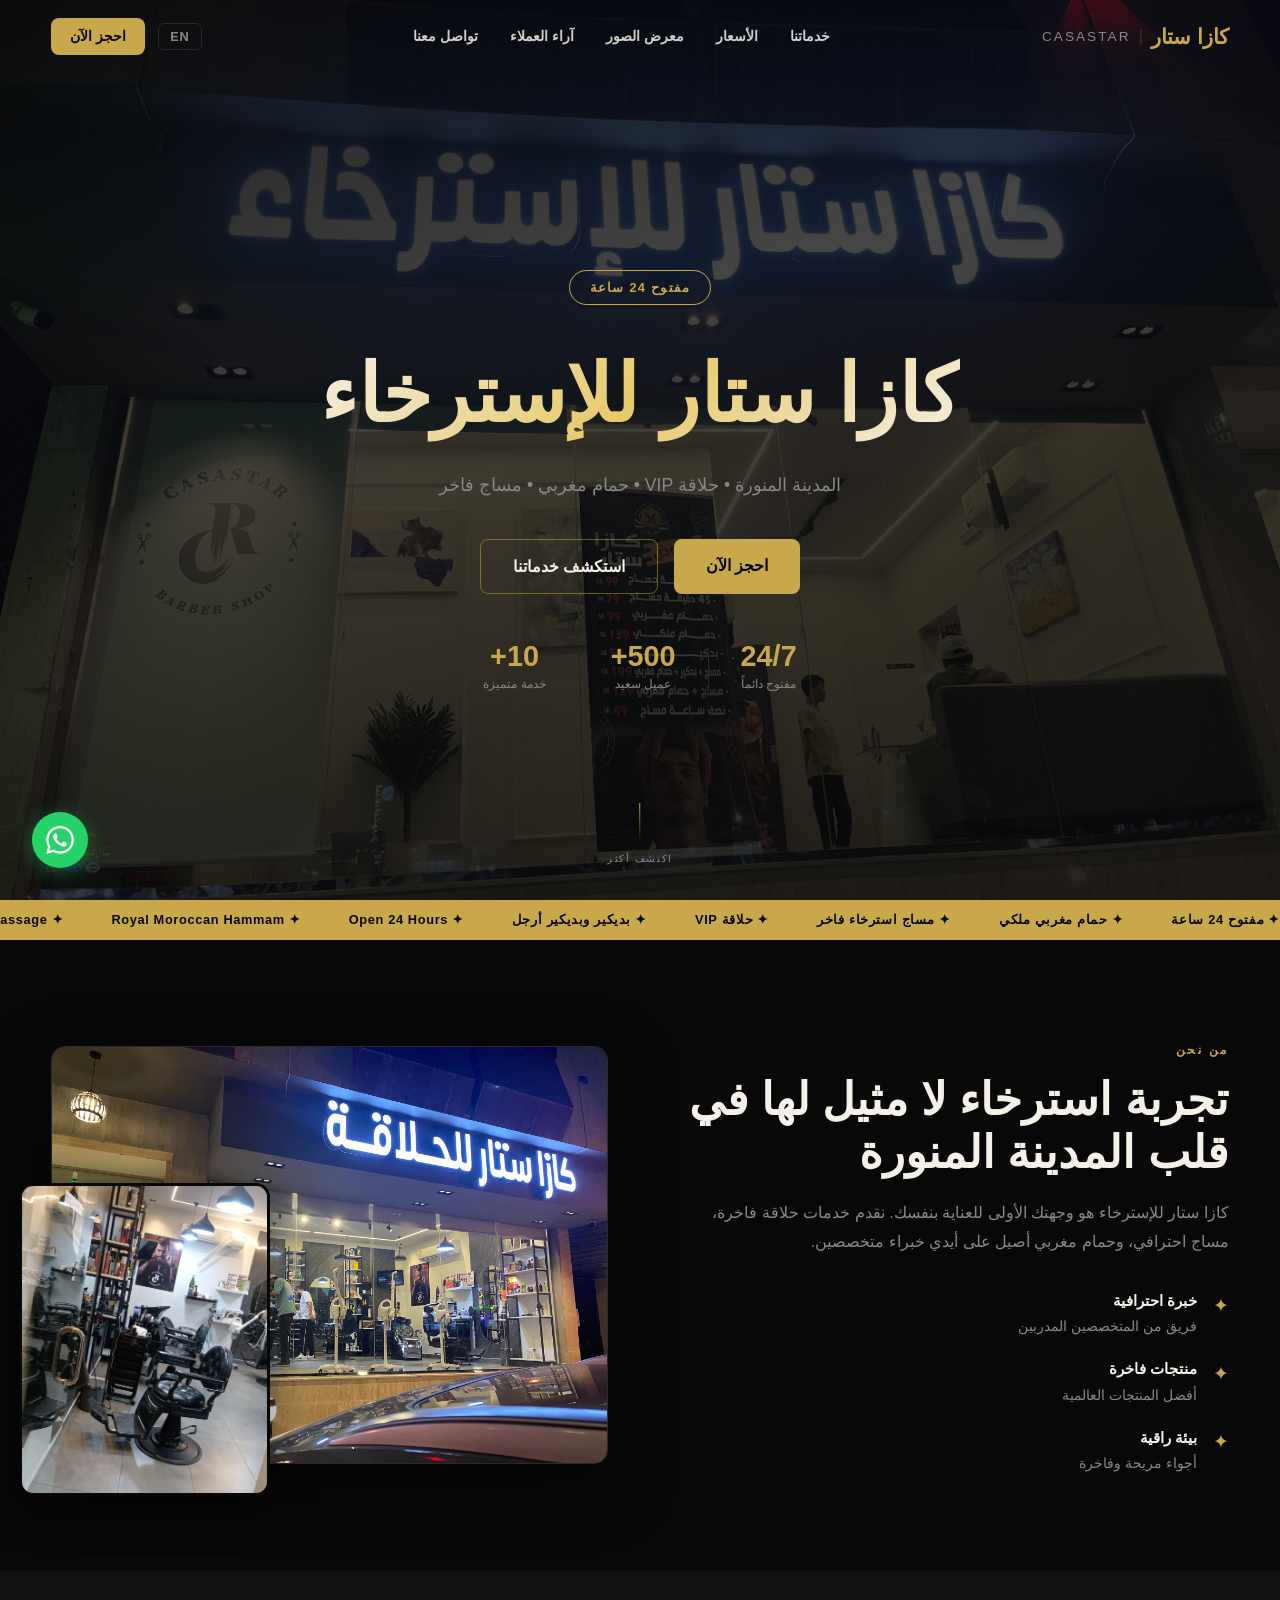
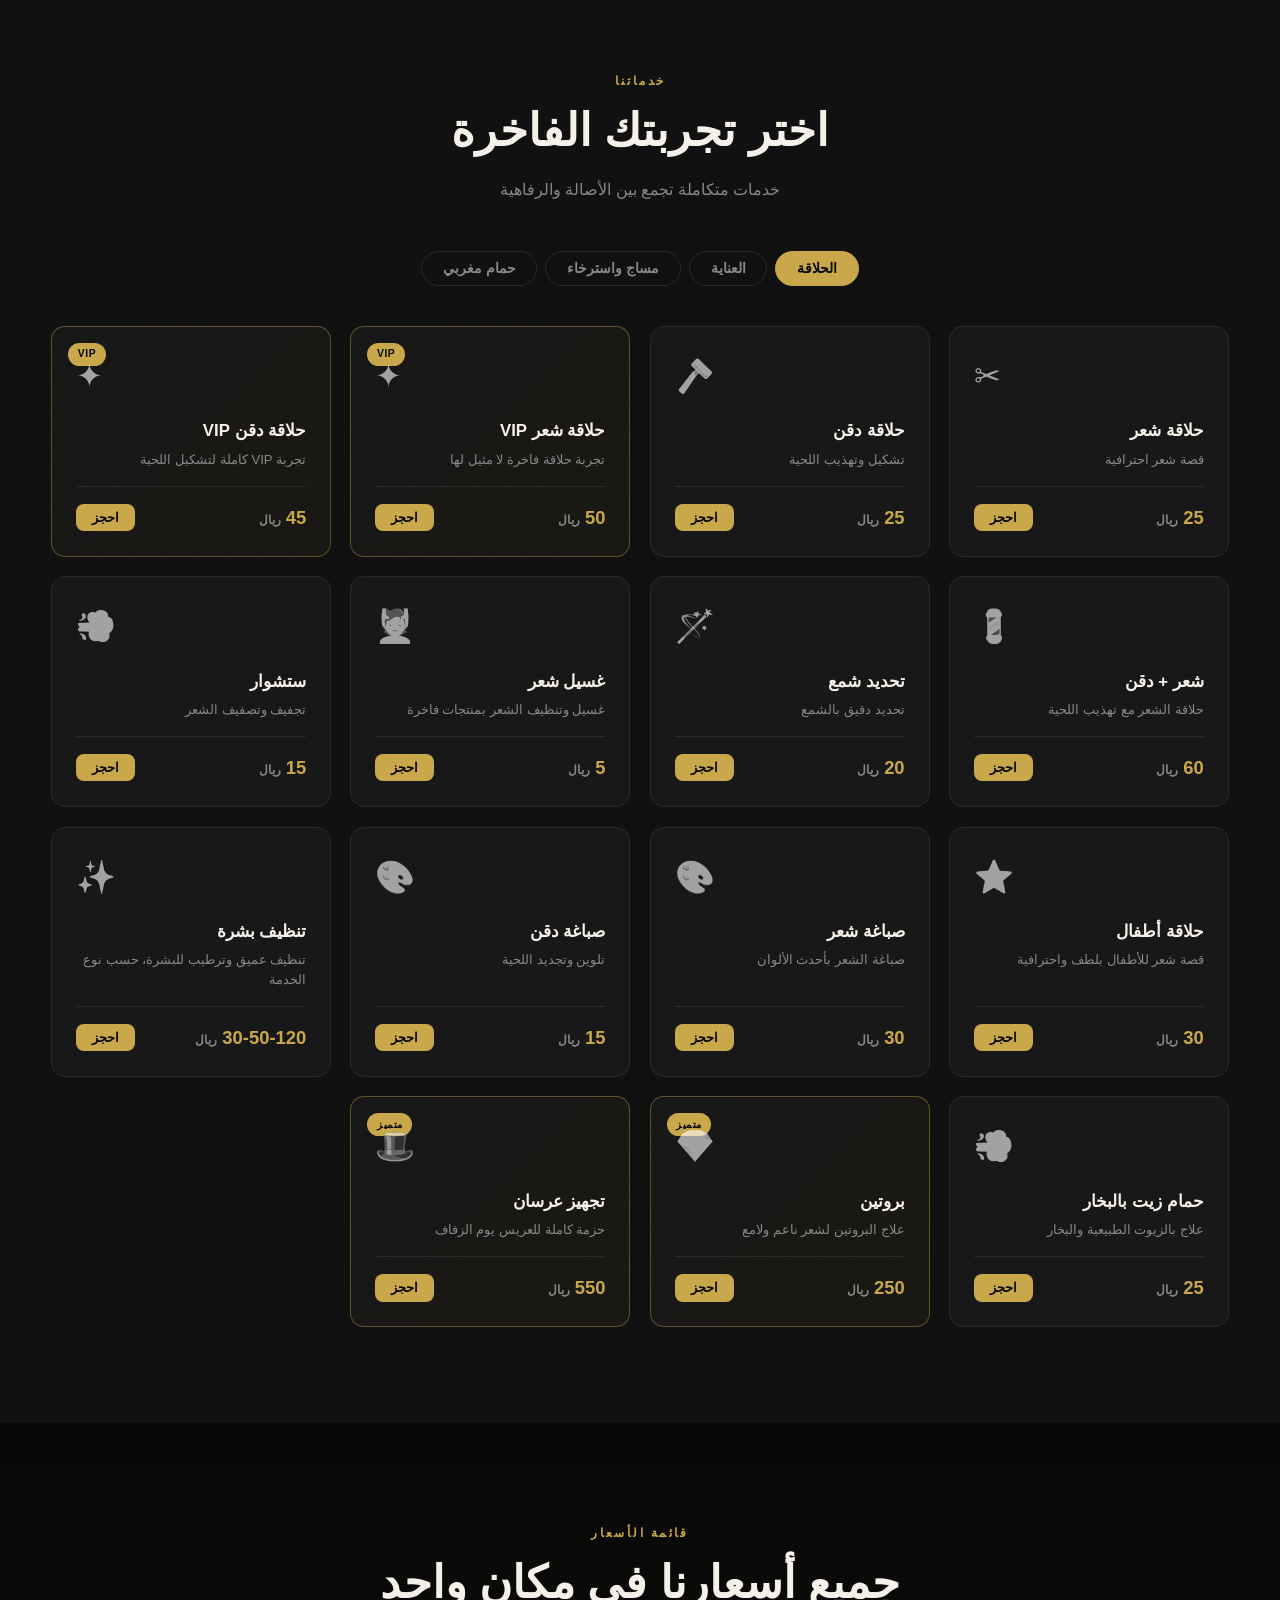
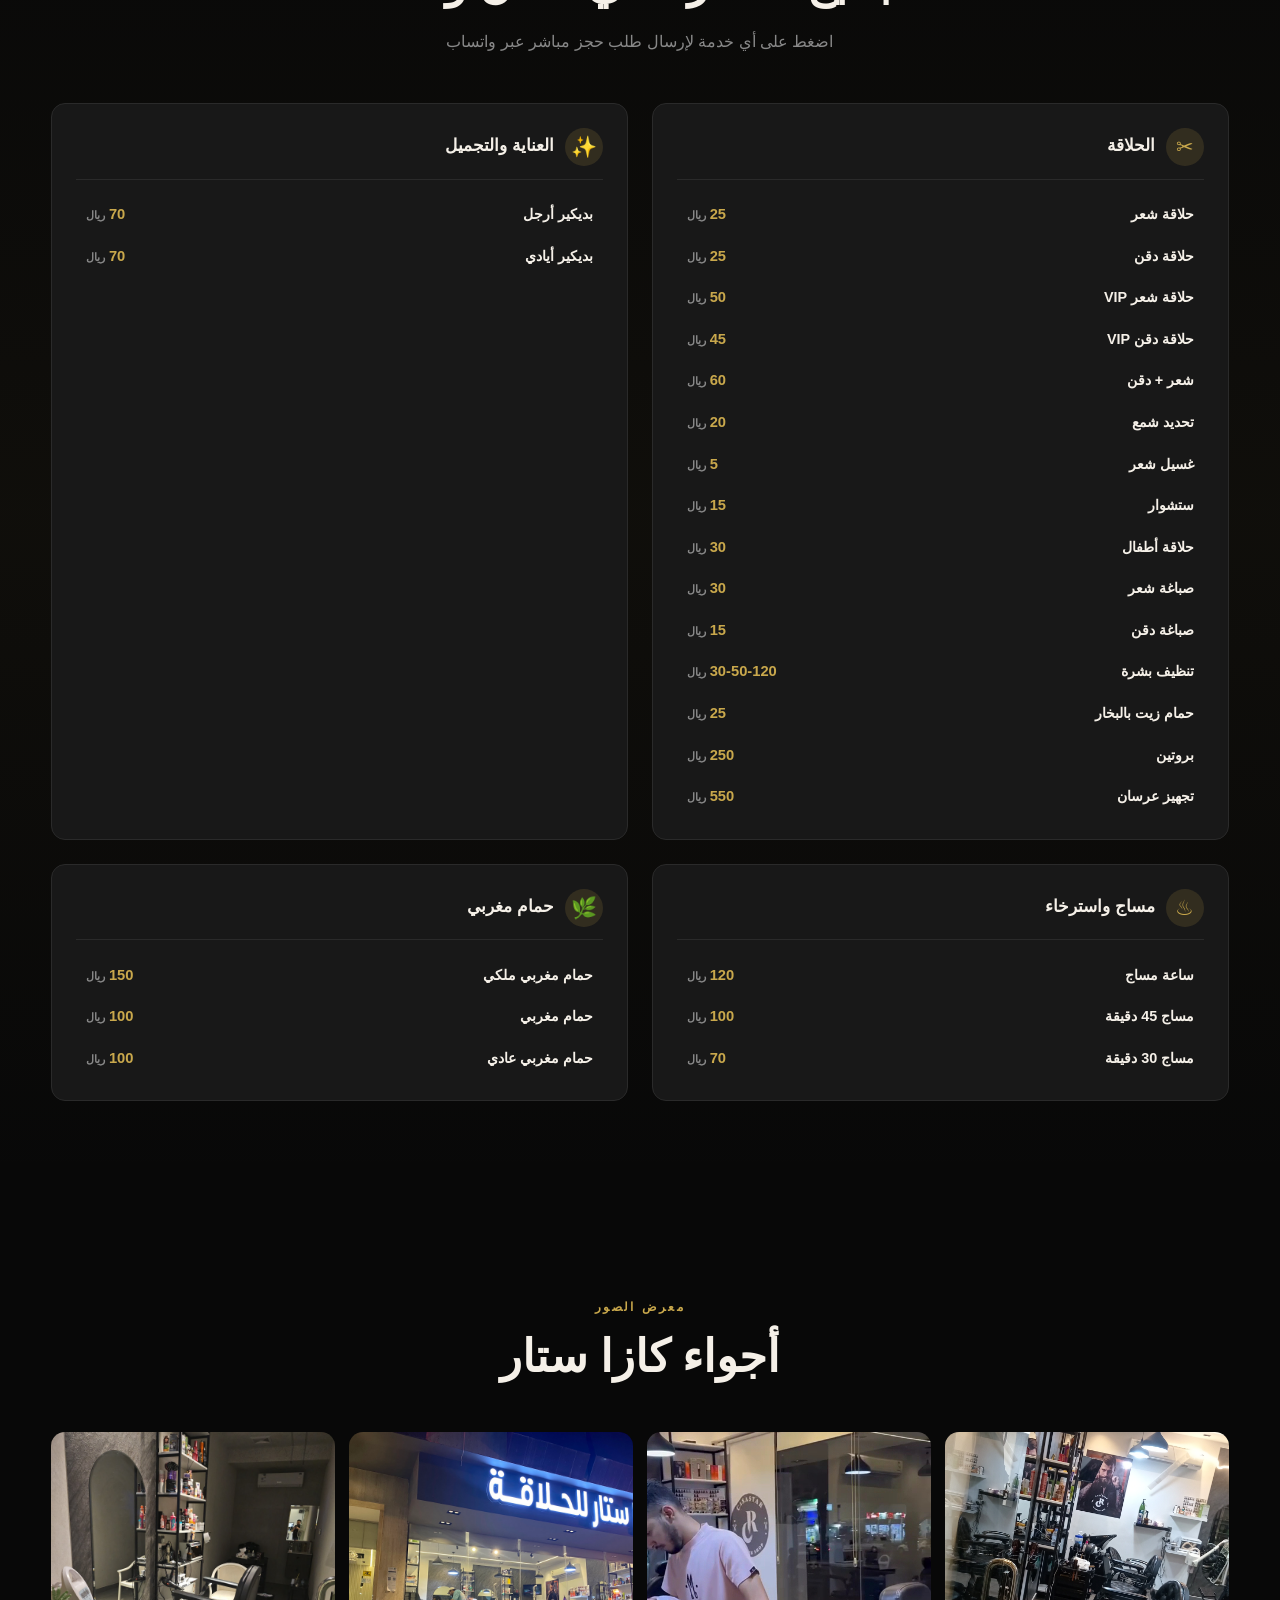
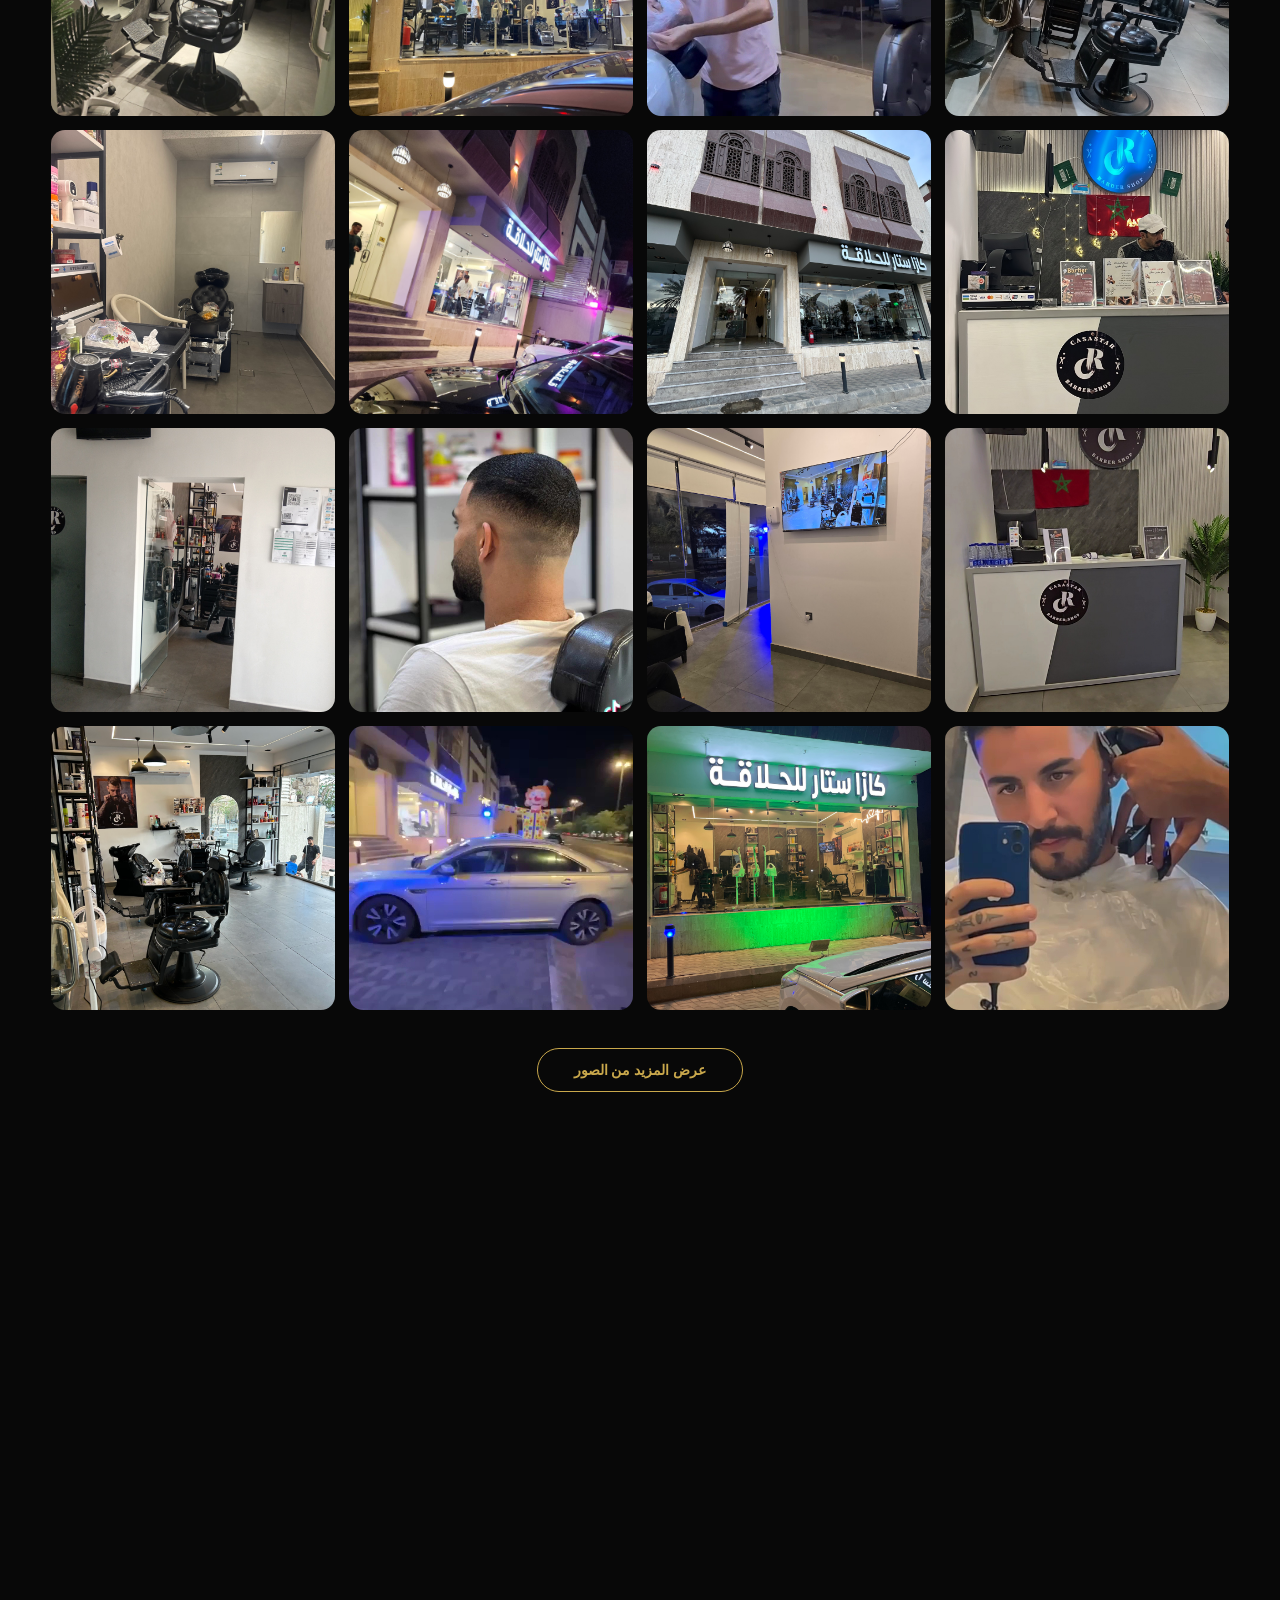
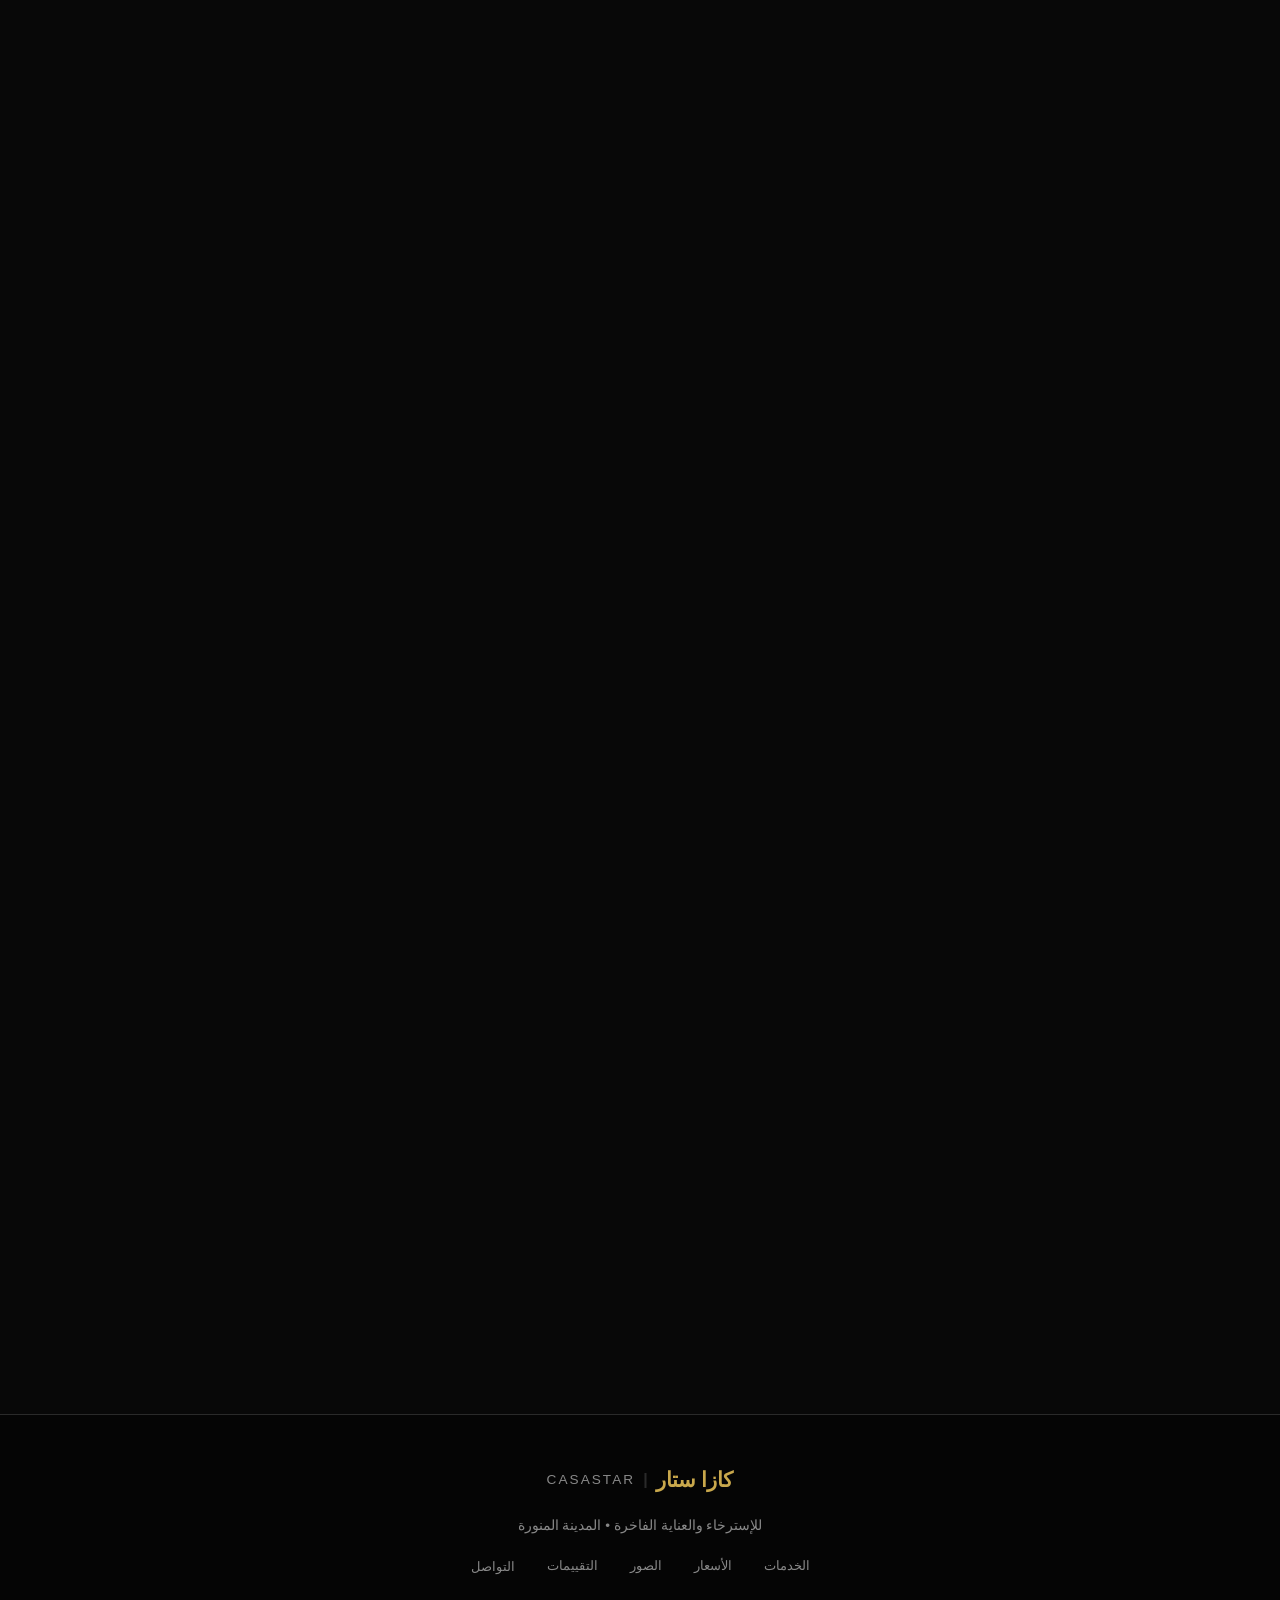
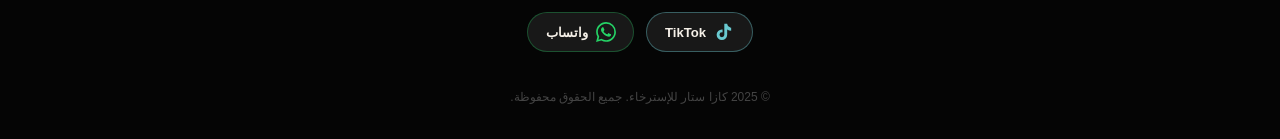
==== index.html @ fa2ef17b "update" ====
<!DOCTYPE html>
<html lang="ar" dir="rtl">
<head>
  <meta charset="UTF-8">
  <meta name="viewport" content="width=device-width, initial-scale=1.0, maximum-scale=5.0">
  <meta http-equiv="X-UA-Compatible" content="IE=edge">

  <title>كازا ستار للإسترخاء | Casastar Barber Shop - المدينة المنورة</title>
  <meta name="description" content="كازا ستار للإسترخاء - أفضل صالون حلاقة ومساج في المدينة المنورة. خدمات حلاقة VIP، حمام مغربي، مساج استرخاء. مفتوح 24 ساعة. احجز الآن عبر واتساب.">
  <meta name="keywords" content="كازا ستار, صالون حلاقة المدينة المنورة, حمام مغربي, مساج استرخاء, casastar barber shop, barber shop madinah, حلاقة VIP, حمام ملكي, مساج">
  <meta name="robots" content="index, follow, max-image-preview:large, max-snippet:-1, max-video-preview:-1">
  <meta name="author" content="كازا ستار للإسترخاء">
  <meta name="geo.region" content="SA-MD">
  <meta name="geo.placename" content="المدينة المنورة">
  <meta name="language" content="Arabic">
  <link rel="alternate" hreflang="ar" href="https://casastarbarber.com/">
  <link rel="alternate" hreflang="en" href="https://casastarbarber.com/">
  <link rel="alternate" hreflang="x-default" href="https://casastarbarber.com/">
  <link rel="canonical" href="https://casastarbarber.com/">

  <meta property="og:type" content="local.business">
  <meta property="og:url" content="https://casastarbarber.com/">
  <meta property="og:locale" content="ar_SA">
  <meta property="og:locale:alternate" content="en_US">
  <meta property="og:title" content="كازا ستار للإسترخاء | Casastar Barber Shop">
  <meta property="og:description" content="أفضل صالون حلاقة ومساج في المدينة المنورة. حمام مغربي، مساج استرخاء، حلاقة VIP. مفتوح 24 ساعة.">
  <meta property="og:image" content="https://casastarbarber.com/images/mainbackground.jpg">
  <meta property="og:image:width" content="1600">
  <meta property="og:image:height" content="900">
  <meta property="og:image:alt" content="كازا ستار للإسترخاء - صالون حلاقة ومساج المدينة المنورة">
  <meta property="og:site_name" content="كازا ستار للإسترخاء">

  <meta name="twitter:card" content="summary_large_image">
  <meta name="twitter:title" content="كازا ستار للإسترخاء | Casastar Barber Shop">
  <meta name="twitter:description" content="أفضل صالون حلاقة ومساج في المدينة المنورة. مفتوح 24 ساعة.">
  <meta name="twitter:image" content="https://casastarbarber.com/images/mainbackground.jpg">

  <script type="application/ld+json">
  {
    "@context": "https://schema.org",
    "@type": "HairSalon",
    "name": "كازا ستار للإسترخاء",
    "alternateName": "Casastar Barber Shop",
    "description": "أفضل صالون حلاقة ومساج في المدينة المنورة. خدمات حلاقة VIP، حمام مغربي، مساج استرخاء.",
    "url": "https://casastarbarber.com/",
    "telephone": "+966549785075",
    "openingHours": "Mo-Su 00:00-23:59",
    "priceRange": "$$",
    "address": {
      "@type": "PostalAddress",
      "streetAddress": "3036 شارع الأمير عبدالمجيد بن عبدالعزيز",
      "addressLocality": "المدينة المنورة",
      "postalCode": "42317",
      "addressCountry": "SA"
    },
    "geo": {
      "@type": "GeoCoordinates",
      "latitude": "24.4521325",
      "longitude": "39.6447169"
    },
    "hasMap": "https://www.google.com/maps/place/Casastar+barber+shop/@24.4521325,39.6447169,15z",
    "image": "https://casastarbarber.com/images/mainbackground.jpg",
    "sameAs": ["https://www.tiktok.com/@casastar1"],
    "aggregateRating": {
      "@type": "AggregateRating",
      "ratingValue": "5.0",
      "reviewCount": "10",
      "bestRating": "5",
      "worstRating": "1"
    },
    "review": [
      {
        "@type": "Review",
        "author": { "@type": "Person", "name": "Albert V" },
        "reviewRating": { "@type": "Rating", "ratingValue": "5", "bestRating": "5" },
        "reviewBody": "Very nice and clean barbershop with professional and welcoming staff."
      },
      {
        "@type": "Review",
        "author": { "@type": "Person", "name": "Zohaib Raja" },
        "reviewRating": { "@type": "Rating", "ratingValue": "5", "bestRating": "5" },
        "reviewBody": "Wonderful facial and beard trim service, highly recommended."
      },
      {
        "@type": "Review",
        "author": { "@type": "Person", "name": "Mohammed Nadeem" },
        "reviewRating": { "@type": "Rating", "ratingValue": "5", "bestRating": "5" },
        "reviewBody": "Excellent haircut and beard trim service."
      }
    ]
  }
  </script>

  <script type="application/ld+json">
  {
    "@context": "https://schema.org",
    "@type": "BreadcrumbList",
    "itemListElement": [
      { "@type": "ListItem", "position": 1, "name": "الرئيسية", "item": "https://casastarbarber.com/" },
      { "@type": "ListItem", "position": 2, "name": "خدماتنا", "item": "https://casastarbarber.com/#services" },
      { "@type": "ListItem", "position": 3, "name": "معرض الصور", "item": "https://casastarbarber.com/#gallery" },
      { "@type": "ListItem", "position": 4, "name": "تواصل معنا", "item": "https://casastarbarber.com/#contact" }
    ]
  }
  </script>

  <link rel="preconnect" href="https://fonts.googleapis.com">
  <link rel="preconnect" href="https://fonts.gstatic.com" crossorigin>
  <link rel="preload" as="image" href="images/mainbackground.jpg" fetchpriority="high">
  <link href="https://fonts.googleapis.com/css2?family=Cairo:wght@300;400;600;700;900&family=Playfair+Display:wght@400;700;900&family=Inter:wght@300;400;500&display=swap" rel="stylesheet">

  <meta http-equiv="Content-Security-Policy" content="default-src 'self' https://fonts.googleapis.com https://fonts.gstatic.com; script-src 'self' 'unsafe-inline'; style-src 'self' 'unsafe-inline' https://fonts.googleapis.com; img-src 'self' data:; connect-src 'self'; frame-ancestors 'none';">
  <meta http-equiv="X-Frame-Options" content="SAMEORIGIN">
  <meta http-equiv="X-Content-Type-Options" content="nosniff">
  <meta name="referrer" content="strict-origin-when-cross-origin">

  <link rel="icon" type="image/x-icon" href="favicon.ico">
  <link rel="stylesheet" href="css/style.css">
</head>
<body>

<!-- ===== CASASTAR AUDIO — plays once on load ===== -->
<audio id="casastarAudio" src="audio/casastartaudio.wav" preload="auto" aria-hidden="true"></audio>

<div id="loader">
  <div class="loader-inner">
    <div class="scissors-3d">
      <svg class="scissor-svg" viewBox="0 0 120 120" xmlns="http://www.w3.org/2000/svg">
        <defs>
          <linearGradient id="goldGrad" x1="0%" y1="0%" x2="100%" y2="100%">
            <stop offset="0%" style="stop-color:#F5D376;stop-opacity:1"/>
            <stop offset="50%" style="stop-color:#C9A84C;stop-opacity:1"/>
            <stop offset="100%" style="stop-color:#8B6914;stop-opacity:1"/>
          </linearGradient>
          <filter id="glow">
            <feGaussianBlur stdDeviation="3" result="coloredBlur"/>
            <feMerge><feMergeNode in="coloredBlur"/><feMergeNode in="SourceGraphic"/></feMerge>
          </filter>
        </defs>
        <g filter="url(#glow)">
          <circle cx="35" cy="35" r="12" fill="none" stroke="url(#goldGrad)" stroke-width="4"/>
          <line x1="43" y1="43" x2="90" y2="90" stroke="url(#goldGrad)" stroke-width="5" stroke-linecap="round"/>
          <line x1="47" y1="38" x2="95" y2="75" stroke="url(#goldGrad)" stroke-width="3" stroke-linecap="round"/>
          <circle cx="85" cy="35" r="12" fill="none" stroke="url(#goldGrad)" stroke-width="4"/>
          <line x1="77" y1="43" x2="30" y2="90" stroke="url(#goldGrad)" stroke-width="5" stroke-linecap="round"/>
          <line x1="73" y1="38" x2="25" y2="75" stroke="url(#goldGrad)" stroke-width="3" stroke-linecap="round"/>
          <circle cx="60" cy="60" r="5" fill="url(#goldGrad)"/>
        </g>
      </svg>
    </div>
    <div class="loader-logo">كازا ستار</div>
    <div class="loader-subtitle">للإسترخاء</div>
    <div class="loader-bar"><div class="loader-bar-fill"></div></div>
  </div>

  <svg class="fly-scissor fly-scissor-1" viewBox="0 0 120 120" xmlns="http://www.w3.org/2000/svg" aria-hidden="true">
    <g><circle cx="35" cy="35" r="12" fill="none" stroke="#C9A84C" stroke-width="4"/><line x1="43" y1="43" x2="90" y2="90" stroke="#C9A84C" stroke-width="5" stroke-linecap="round"/><line x1="47" y1="38" x2="95" y2="75" stroke="#C9A84C" stroke-width="3" stroke-linecap="round"/><circle cx="85" cy="35" r="12" fill="none" stroke="#C9A84C" stroke-width="4"/><line x1="77" y1="43" x2="30" y2="90" stroke="#C9A84C" stroke-width="5" stroke-linecap="round"/><line x1="73" y1="38" x2="25" y2="75" stroke="#C9A84C" stroke-width="3" stroke-linecap="round"/><circle cx="60" cy="60" r="5" fill="#C9A84C"/></g>
  </svg>
  <svg class="fly-scissor fly-scissor-2" viewBox="0 0 120 120" xmlns="http://www.w3.org/2000/svg" aria-hidden="true">
    <g><circle cx="35" cy="35" r="12" fill="none" stroke="#E8C96A" stroke-width="4"/><line x1="43" y1="43" x2="90" y2="90" stroke="#E8C96A" stroke-width="5" stroke-linecap="round"/><line x1="47" y1="38" x2="95" y2="75" stroke="#E8C96A" stroke-width="3" stroke-linecap="round"/><circle cx="85" cy="35" r="12" fill="none" stroke="#E8C96A" stroke-width="4"/><line x1="77" y1="43" x2="30" y2="90" stroke="#E8C96A" stroke-width="5" stroke-linecap="round"/><line x1="73" y1="38" x2="25" y2="75" stroke="#E8C96A" stroke-width="3" stroke-linecap="round"/><circle cx="60" cy="60" r="5" fill="#E8C96A"/></g>
  </svg>
  <svg class="fly-scissor fly-scissor-3" viewBox="0 0 120 120" xmlns="http://www.w3.org/2000/svg" aria-hidden="true">
    <g><circle cx="35" cy="35" r="12" fill="none" stroke="#C9A84C" stroke-width="4"/><line x1="43" y1="43" x2="90" y2="90" stroke="#C9A84C" stroke-width="5" stroke-linecap="round"/><line x1="47" y1="38" x2="95" y2="75" stroke="#C9A84C" stroke-width="3" stroke-linecap="round"/><circle cx="85" cy="35" r="12" fill="none" stroke="#C9A84C" stroke-width="4"/><line x1="77" y1="43" x2="30" y2="90" stroke="#C9A84C" stroke-width="5" stroke-linecap="round"/><line x1="73" y1="38" x2="25" y2="75" stroke="#C9A84C" stroke-width="3" stroke-linecap="round"/><circle cx="60" cy="60" r="5" fill="#C9A84C"/></g>
  </svg>
  <svg class="fly-scissor fly-scissor-4" viewBox="0 0 120 120" xmlns="http://www.w3.org/2000/svg" aria-hidden="true">
    <g><circle cx="35" cy="35" r="12" fill="none" stroke="#8B6914" stroke-width="4"/><line x1="43" y1="43" x2="90" y2="90" stroke="#8B6914" stroke-width="5" stroke-linecap="round"/><line x1="47" y1="38" x2="95" y2="75" stroke="#8B6914" stroke-width="3" stroke-linecap="round"/><circle cx="85" cy="35" r="12" fill="none" stroke="#8B6914" stroke-width="4"/><line x1="77" y1="43" x2="30" y2="90" stroke="#8B6914" stroke-width="5" stroke-linecap="round"/><line x1="73" y1="38" x2="25" y2="75" stroke="#8B6914" stroke-width="3" stroke-linecap="round"/><circle cx="60" cy="60" r="5" fill="#8B6914"/></g>
  </svg>
  <svg class="fly-scissor fly-scissor-5" viewBox="0 0 120 120" xmlns="http://www.w3.org/2000/svg" aria-hidden="true">
    <g><circle cx="35" cy="35" r="12" fill="none" stroke="#E8C96A" stroke-width="4"/><line x1="43" y1="43" x2="90" y2="90" stroke="#E8C96A" stroke-width="5" stroke-linecap="round"/><line x1="47" y1="38" x2="95" y2="75" stroke="#E8C96A" stroke-width="3" stroke-linecap="round"/><circle cx="85" cy="35" r="12" fill="none" stroke="#E8C96A" stroke-width="4"/><line x1="77" y1="43" x2="30" y2="90" stroke="#E8C96A" stroke-width="5" stroke-linecap="round"/><line x1="73" y1="38" x2="25" y2="75" stroke="#E8C96A" stroke-width="3" stroke-linecap="round"/><circle cx="60" cy="60" r="5" fill="#E8C96A"/></g>
  </svg>
  <svg class="fly-scissor fly-scissor-6" viewBox="0 0 120 120" xmlns="http://www.w3.org/2000/svg" aria-hidden="true">
    <g><circle cx="35" cy="35" r="12" fill="none" stroke="#C9A84C" stroke-width="4"/><line x1="43" y1="43" x2="90" y2="90" stroke="#C9A84C" stroke-width="5" stroke-linecap="round"/><line x1="47" y1="38" x2="95" y2="75" stroke="#C9A84C" stroke-width="3" stroke-linecap="round"/><circle cx="85" cy="35" r="12" fill="none" stroke="#C9A84C" stroke-width="4"/><line x1="77" y1="43" x2="30" y2="90" stroke="#C9A84C" stroke-width="5" stroke-linecap="round"/><line x1="73" y1="38" x2="25" y2="75" stroke="#C9A84C" stroke-width="3" stroke-linecap="round"/><circle cx="60" cy="60" r="5" fill="#C9A84C"/></g>
  </svg>
</div>

<header id="navbar">
  <div class="nav-container">
    <div class="nav-logo">
      <span class="logo-ar">كازا ستار</span>
      <span class="logo-divider">|</span>
      <span class="logo-en">CASASTAR</span>
    </div>
    <nav class="nav-links" id="navLinks" role="navigation" aria-label="القائمة الرئيسية">
      <a href="#services" data-ar="خدماتنا" data-en="Services">خدماتنا</a>
      <a href="#pricelist" data-ar="الأسعار" data-en="Prices">الأسعار</a>
      <a href="#gallery" data-ar="معرض الصور" data-en="Gallery">معرض الصور</a>
      <a href="#reviews" data-ar="آراء العملاء" data-en="Reviews">آراء العملاء</a>
      <a href="#contact" data-ar="تواصل معنا" data-en="Contact">تواصل معنا</a>
    </nav>
    <div class="nav-actions">
      <button class="lang-toggle" id="langToggle" aria-label="Switch language">EN</button>
      <a href="#booking" class="btn-book-nav" id="bookNowNav" data-ar="احجز الآن" data-en="Book Now" aria-label="احجز الآن">احجز الآن</a>
      <button class="hamburger" id="hamburger" aria-label="فتح القائمة" aria-expanded="false">
        <span></span><span></span><span></span>
      </button>
    </div>
  </div>
  <div class="mobile-menu" id="mobileMenu" role="navigation" aria-label="القائمة المتنقلة">
    <a href="#services" data-ar="خدماتنا" data-en="Services">خدماتنا</a>
    <a href="#pricelist" data-ar="الأسعار" data-en="Prices">الأسعار</a>
    <a href="#gallery" data-ar="معرض الصور" data-en="Gallery">معرض الصور</a>
    <a href="#reviews" data-ar="آراء العملاء" data-en="Reviews">آراء العملاء</a>
    <a href="#contact" data-ar="تواصل معنا" data-en="Contact">تواصل معنا</a>
    <a href="#booking" class="btn-book-mobile" id="bookNowMobile" data-ar="احجز الآن" data-en="Book Now">احجز الآن</a>
  </div>
</header>

<main>

<section class="hero" id="home" role="banner">
  <div class="hero-bg">
    <img src="images/mainbackground.jpg" alt="كازا ستار للإسترخاء - صالون حلاقة المدينة المنورة" class="hero-img" fetchpriority="high" loading="eager">
    <div class="hero-overlay"></div>
  </div>
  <div class="hero-content">
    <div class="hero-badge" data-ar="مفتوح 24 ساعة" data-en="Open 24 Hours">مفتوح 24 ساعة</div>
    <h1 class="hero-title" data-ar="كازا ستار للإسترخاء" data-en="Casastar Relaxation">كازا ستار للإسترخاء</h1>
    <p class="hero-sub" data-ar="المدينة المنورة • حلاقة VIP • حمام مغربي • مساج فاخر" data-en="Madinah • VIP Haircut • Moroccan Hammam • Luxury Massage">المدينة المنورة &bull; حلاقة VIP &bull; حمام مغربي &bull; مساج فاخر</p>
    <div class="hero-btns">
      <a href="#booking" class="btn-primary" data-ar="احجز الآن" data-en="Book Now">احجز الآن</a>
      <a href="#services" class="btn-secondary" data-ar="استكشف خدماتنا" data-en="Our Services">استكشف خدماتنا</a>
    </div>
    <div class="hero-stats">
      <div class="stat"><span class="stat-num">24/7</span><span class="stat-label" data-ar="مفتوح دائماً" data-en="Always Open">مفتوح دائماً</span></div>
      <div class="stat-div"></div>
      <div class="stat"><span class="stat-num">500+</span><span class="stat-label" data-ar="عميل سعيد" data-en="Happy Clients">عميل سعيد</span></div>
      <div class="stat-div"></div>
      <div class="stat"><span class="stat-num">10+</span><span class="stat-label" data-ar="خدمة متميزة" data-en="Premium Services">خدمة متميزة</span></div>
    </div>
  </div>
  <div class="hero-scroll-hint">
    <span class="scroll-line"></span>
    <span class="scroll-text" data-ar="اكتشف أكثر" data-en="Discover">اكتشف أكثر</span>
  </div>
</section>

<section class="ticker-bar" aria-hidden="true">
  <div class="ticker-track">
    <span>✦ مفتوح 24 ساعة</span>
    <span>✦ حمام مغربي ملكي</span>
    <span>✦ مساج استرخاء فاخر</span>
    <span>✦ حلاقة VIP</span>
    <span>✦ بديكير وبديكير أرجل</span>
    <span>✦ Open 24 Hours</span>
    <span>✦ Royal Moroccan Hammam</span>
    <span>✦ Luxury Massage</span>
    <span>✦ VIP Haircut</span>
    <span>✦ مفتوح 24 ساعة</span>
    <span>✦ حمام مغربي ملكي</span>
    <span>✦ مساج استرخاء فاخر</span>
    <span>✦ حلاقة VIP</span>
    <span>✦ بديكير وبديكير أرجل</span>
    <span>✦ Open 24 Hours</span>
    <span>✦ Royal Moroccan Hammam</span>
    <span>✦ Luxury Massage</span>
    <span>✦ VIP Haircut</span>
  </div>
</section>

<section class="about reveal-section" id="about">
  <div class="container">
    <div class="about-grid">
      <div class="about-text">
        <p class="section-eyebrow" data-ar="من نحن" data-en="About Us">من نحن</p>
        <h2 data-ar="تجربة استرخاء لا مثيل لها في قلب المدينة المنورة" data-en="An Unmatched Relaxation Experience in the Heart of Madinah">تجربة استرخاء لا مثيل لها في قلب المدينة المنورة</h2>
        <p class="about-desc" data-ar="كازا ستار للإسترخاء هو وجهتك الأولى للعناية بنفسك. نقدم خدمات حلاقة فاخرة، مساج احترافي، وحمام مغربي أصيل على أيدي خبراء متخصصين." data-en="Casastar is your premier destination for self-care. We offer luxury haircuts, professional massage, and authentic Moroccan hammam by specialized experts.">كازا ستار للإسترخاء هو وجهتك الأولى للعناية بنفسك. نقدم خدمات حلاقة فاخرة، مساج احترافي، وحمام مغربي أصيل على أيدي خبراء متخصصين.</p>
        <div class="about-features">
          <div class="feature-item">
            <div class="feature-icon">✦</div>
            <div>
              <strong data-ar="خبرة احترافية" data-en="Professional Expertise">خبرة احترافية</strong>
              <p data-ar="فريق من المتخصصين المدربين" data-en="A team of trained specialists">فريق من المتخصصين المدربين</p>
            </div>
          </div>
          <div class="feature-item">
            <div class="feature-icon">✦</div>
            <div>
              <strong data-ar="منتجات فاخرة" data-en="Premium Products">منتجات فاخرة</strong>
              <p data-ar="أفضل المنتجات العالمية" data-en="Best international products">أفضل المنتجات العالمية</p>
            </div>
          </div>
          <div class="feature-item">
            <div class="feature-icon">✦</div>
            <div>
              <strong data-ar="بيئة راقية" data-en="Elegant Atmosphere">بيئة راقية</strong>
              <p data-ar="أجواء مريحة وفاخرة" data-en="Comfortable and luxurious ambiance">أجواء مريحة وفاخرة</p>
            </div>
          </div>
        </div>
      </div>
      <div class="about-images">
        <div class="img-stack">
          <img src="images/3.jpg" alt="صالون كازا ستار للإسترخاء من الخارج" class="img-main" loading="lazy">
          <img src="images/1.jpg" alt="قائمة خدمات كازا ستار" class="img-accent" loading="lazy">
        </div>
      </div>
    </div>
  </div>
</section>

<section class="services reveal-section" id="services">
  <div class="container">
    <div class="section-header">
      <p class="section-eyebrow" data-ar="خدماتنا" data-en="Our Services">خدماتنا</p>
      <h2 data-ar="اختر تجربتك الفاخرة" data-en="Choose Your Luxury Experience">اختر تجربتك الفاخرة</h2>
      <p class="section-desc" data-ar="خدمات متكاملة تجمع بين الأصالة والرفاهية" data-en="Complete services combining authenticity and luxury">خدمات متكاملة تجمع بين الأصالة والرفاهية</p>
    </div>

    <div class="services-tabs">
      <button class="tab-btn active" data-tab="barber" data-ar="الحلاقة" data-en="Barber">الحلاقة</button>
      <button class="tab-btn" data-tab="care" data-ar="العناية" data-en="Care">العناية</button>
      <button class="tab-btn" data-tab="massage" data-ar="مساج واسترخاء" data-en="Massage & Relaxation">مساج واسترخاء</button>
      <button class="tab-btn" data-tab="hammam" data-ar="حمام مغربي" data-en="Moroccan Hammam">حمام مغربي</button>
    </div>

    <div class="tab-content" id="tab-massage">
      <div class="services-grid">
        <div class="service-card" data-service="ساعة مساج" data-price="120" data-en-name="1 Hour Massage" data-en-price="120">
          <div class="service-icon-wrap"><span class="service-icon">♨</span></div>
          <div class="service-info">
            <h3 data-ar="ساعة مساج" data-en="1 Hour Massage">ساعة مساج</h3>
            <p data-ar="مساج استرخاء كامل لمدة ساعة" data-en="Full relaxation massage for one hour">مساج استرخاء كامل لمدة ساعة</p>
          </div>
          <div class="service-price-wrap">
            <span class="service-price">120 <span class="currency" data-ar="ريال" data-en="SAR">ريال</span></span>
            <button class="btn-book-service" data-ar="احجز" data-en="Book">احجز</button>
          </div>
        </div>
        <div class="service-card" data-service="مساج 45 دقيقة" data-price="100" data-en-name="45 Min Massage" data-en-price="100">
          <div class="service-icon-wrap"><span class="service-icon">♨</span></div>
          <div class="service-info">
            <h3 data-ar="مساج 45 دقيقة" data-en="45 Min Massage">مساج 45 دقيقة</h3>
            <p data-ar="جلسة مساج متوسطة المدة" data-en="Medium-duration massage session">جلسة مساج متوسطة المدة</p>
          </div>
          <div class="service-price-wrap">
            <span class="service-price">100 <span class="currency" data-ar="ريال" data-en="SAR">ريال</span></span>
            <button class="btn-book-service" data-ar="احجز" data-en="Book">احجز</button>
          </div>
        </div>
        <div class="service-card" data-service="مساج 30 دقيقة" data-price="70" data-en-name="30 Min Massage" data-en-price="70">
          <div class="service-icon-wrap"><span class="service-icon">♨</span></div>
          <div class="service-info">
            <h3 data-ar="مساج 30 دقيقة" data-en="30 Min Massage">مساج 30 دقيقة</h3>
            <p data-ar="جلسة سريعة للاسترخاء" data-en="Quick relaxation session">جلسة سريعة للاسترخاء</p>
          </div>
          <div class="service-price-wrap">
            <span class="service-price">70 <span class="currency" data-ar="ريال" data-en="SAR">ريال</span></span>
            <button class="btn-book-service" data-ar="احجز" data-en="Book">احجز</button>
          </div>
        </div>
      </div>
    </div>

    <div class="tab-content" id="tab-hammam">
      <div class="services-grid">
        <div class="service-card featured" data-service="حمام مغربي ملكي" data-price="150" data-en-name="Royal Moroccan Hammam" data-en-price="150">
          <div class="service-badge" data-ar="الأكثر طلباً" data-en="Most Popular">الأكثر طلباً</div>
          <div class="service-icon-wrap"><span class="service-icon">👑</span></div>
          <div class="service-info">
            <h3 data-ar="حمام مغربي ملكي" data-en="Royal Moroccan Hammam">حمام مغربي ملكي</h3>
            <p data-ar="تجربة حمام مغربي فاخرة بأعلى المعايير" data-en="Luxurious Moroccan hammam experience at the highest standards">تجربة حمام مغربي فاخرة بأعلى المعايير</p>
          </div>
          <div class="service-price-wrap">
            <span class="service-price">150 <span class="currency" data-ar="ريال" data-en="SAR">ريال</span></span>
            <button class="btn-book-service" data-ar="احجز" data-en="Book">احجز</button>
          </div>
        </div>
        <div class="service-card" data-service="حمام مغربي" data-price="100" data-en-name="Moroccan Hammam" data-en-price="100">
          <div class="service-icon-wrap"><span class="service-icon">🌿</span></div>
          <div class="service-info">
            <h3 data-ar="حمام مغربي" data-en="Moroccan Hammam">حمام مغربي</h3>
            <p data-ar="حمام مغربي تقليدي أصيل" data-en="Authentic traditional Moroccan hammam">حمام مغربي تقليدي أصيل</p>
          </div>
          <div class="service-price-wrap">
            <span class="service-price">100 <span class="currency" data-ar="ريال" data-en="SAR">ريال</span></span>
            <button class="btn-book-service" data-ar="احجز" data-en="Book">احجز</button>
          </div>
        </div>
        <div class="service-card" data-service="حمام مغربي عادي" data-price="100" data-en-name="Regular Moroccan Hammam" data-en-price="100">
          <div class="service-icon-wrap"><span class="service-icon">💧</span></div>
          <div class="service-info">
            <h3 data-ar="حمام مغربي عادي" data-en="Regular Moroccan Hammam">حمام مغربي عادي</h3>
            <p data-ar="تنظيف عميق وتجديد البشرة" data-en="Deep cleansing and skin renewal">تنظيف عميق وتجديد البشرة</p>
          </div>
          <div class="service-price-wrap">
            <span class="service-price">100 <span class="currency" data-ar="ريال" data-en="SAR">ريال</span></span>
            <button class="btn-book-service" data-ar="احجز" data-en="Book">احجز</button>
          </div>
        </div>
      </div>
    </div>

    <div class="tab-content active" id="tab-barber">
      <div class="services-grid">
        <div class="service-card" data-service="حلاقة شعر" data-price="25" data-en-name="Haircut" data-en-price="25">
          <div class="service-icon-wrap"><span class="service-icon">✂</span></div>
          <div class="service-info">
            <h3 data-ar="حلاقة شعر" data-en="Haircut">حلاقة شعر</h3>
            <p data-ar="قصة شعر احترافية" data-en="Professional haircut">قصة شعر احترافية</p>
          </div>
          <div class="service-price-wrap">
            <span class="service-price">25 <span class="currency" data-ar="ريال" data-en="SAR">ريال</span></span>
            <button class="btn-book-service" data-ar="احجز" data-en="Book">احجز</button>
          </div>
        </div>
        <div class="service-card" data-service="حلاقة دقن" data-price="25" data-en-name="Beard Trim" data-en-price="25">
          <div class="service-icon-wrap"><span class="service-icon">🪒</span></div>
          <div class="service-info">
            <h3 data-ar="حلاقة دقن" data-en="Beard Trim">حلاقة دقن</h3>
            <p data-ar="تشكيل وتهذيب اللحية" data-en="Beard shaping and grooming">تشكيل وتهذيب اللحية</p>
          </div>
          <div class="service-price-wrap">
            <span class="service-price">25 <span class="currency" data-ar="ريال" data-en="SAR">ريال</span></span>
            <button class="btn-book-service" data-ar="احجز" data-en="Book">احجز</button>
          </div>
        </div>
        <div class="service-card featured" data-service="حلاقة شعر VIP" data-price="50" data-en-name="VIP Haircut" data-en-price="50">
          <div class="service-badge" data-ar="VIP" data-en="VIP">VIP</div>
          <div class="service-icon-wrap"><span class="service-icon">✦</span></div>
          <div class="service-info">
            <h3 data-ar="حلاقة شعر VIP" data-en="VIP Haircut">حلاقة شعر VIP</h3>
            <p data-ar="تجربة حلاقة فاخرة لا مثيل لها" data-en="An unmatched luxury haircut experience">تجربة حلاقة فاخرة لا مثيل لها</p>
          </div>
          <div class="service-price-wrap">
            <span class="service-price">50 <span class="currency" data-ar="ريال" data-en="SAR">ريال</span></span>
            <button class="btn-book-service" data-ar="احجز" data-en="Book">احجز</button>
          </div>
        </div>
        <div class="service-card featured" data-service="حلاقة دقن VIP" data-price="45" data-en-name="VIP Beard Trim" data-en-price="45">
          <div class="service-badge" data-ar="VIP" data-en="VIP">VIP</div>
          <div class="service-icon-wrap"><span class="service-icon">✦</span></div>
          <div class="service-info">
            <h3 data-ar="حلاقة دقن VIP" data-en="VIP Beard Trim">حلاقة دقن VIP</h3>
            <p data-ar="تجربة VIP كاملة لتشكيل اللحية" data-en="Full VIP experience for beard shaping">تجربة VIP كاملة لتشكيل اللحية</p>
          </div>
          <div class="service-price-wrap">
            <span class="service-price">45 <span class="currency" data-ar="ريال" data-en="SAR">ريال</span></span>
            <button class="btn-book-service" data-ar="احجز" data-en="Book">احجز</button>
          </div>
        </div>
        <div class="service-card" data-service="شعر + دقن" data-price="60" data-en-name="Hair + Beard" data-en-price="60">
          <div class="service-icon-wrap"><span class="service-icon">💈</span></div>
          <div class="service-info">
            <h3 data-ar="شعر + دقن" data-en="Hair + Beard">شعر + دقن</h3>
            <p data-ar="حلاقة الشعر مع تهذيب اللحية" data-en="Haircut with beard grooming">حلاقة الشعر مع تهذيب اللحية</p>
          </div>
          <div class="service-price-wrap">
            <span class="service-price">60 <span class="currency" data-ar="ريال" data-en="SAR">ريال</span></span>
            <button class="btn-book-service" data-ar="احجز" data-en="Book">احجز</button>
          </div>
        </div>
        <div class="service-card" data-service="تحديد شمع" data-price="20" data-en-name="Wax Lining" data-en-price="20">
          <div class="service-icon-wrap"><span class="service-icon">🪄</span></div>
          <div class="service-info">
            <h3 data-ar="تحديد شمع" data-en="Wax Lining">تحديد شمع</h3>
            <p data-ar="تحديد دقيق بالشمع" data-en="Precise wax lining">تحديد دقيق بالشمع</p>
          </div>
          <div class="service-price-wrap">
            <span class="service-price">20 <span class="currency" data-ar="ريال" data-en="SAR">ريال</span></span>
            <button class="btn-book-service" data-ar="احجز" data-en="Book">احجز</button>
          </div>
        </div>
        <div class="service-card" data-service="غسيل شعر" data-price="5" data-en-name="Hair Wash" data-en-price="5">
          <div class="service-icon-wrap"><span class="service-icon">💆</span></div>
          <div class="service-info">
            <h3 data-ar="غسيل شعر" data-en="Hair Wash">غسيل شعر</h3>
            <p data-ar="غسيل وتنظيف الشعر بمنتجات فاخرة" data-en="Hair washing and cleaning with luxury products">غسيل وتنظيف الشعر بمنتجات فاخرة</p>
          </div>
          <div class="service-price-wrap">
            <span class="service-price">5 <span class="currency" data-ar="ريال" data-en="SAR">ريال</span></span>
            <button class="btn-book-service" data-ar="احجز" data-en="Book">احجز</button>
          </div>
        </div>
        <div class="service-card" data-service="ستشوار" data-price="15" data-en-name="Blow Dry" data-en-price="15">
          <div class="service-icon-wrap"><span class="service-icon">💨</span></div>
          <div class="service-info">
            <h3 data-ar="ستشوار" data-en="Blow Dry">ستشوار</h3>
            <p data-ar="تجفيف وتصفيف الشعر" data-en="Hair drying and styling">تجفيف وتصفيف الشعر</p>
          </div>
          <div class="service-price-wrap">
            <span class="service-price">15 <span class="currency" data-ar="ريال" data-en="SAR">ريال</span></span>
            <button class="btn-book-service" data-ar="احجز" data-en="Book">احجز</button>
          </div>
        </div>
        <div class="service-card" data-service="حلاقة أطفال" data-price="30" data-en-name="Kids Haircut" data-en-price="30">
          <div class="service-icon-wrap"><span class="service-icon">⭐</span></div>
          <div class="service-info">
            <h3 data-ar="حلاقة أطفال" data-en="Kids Haircut">حلاقة أطفال</h3>
            <p data-ar="قصة شعر للأطفال بلطف واحترافية" data-en="Children's haircut with gentleness and professionalism">قصة شعر للأطفال بلطف واحترافية</p>
          </div>
          <div class="service-price-wrap">
            <span class="service-price">30 <span class="currency" data-ar="ريال" data-en="SAR">ريال</span></span>
            <button class="btn-book-service" data-ar="احجز" data-en="Book">احجز</button>
          </div>
        </div>
        <div class="service-card" data-service="صباغة شعر" data-price="30" data-en-name="Hair Dye" data-en-price="30">
          <div class="service-icon-wrap"><span class="service-icon">🎨</span></div>
          <div class="service-info">
            <h3 data-ar="صباغة شعر" data-en="Hair Dye">صباغة شعر</h3>
            <p data-ar="صباغة الشعر بأحدث الألوان" data-en="Hair coloring with the latest shades">صباغة الشعر بأحدث الألوان</p>
          </div>
          <div class="service-price-wrap">
            <span class="service-price">30 <span class="currency" data-ar="ريال" data-en="SAR">ريال</span></span>
            <button class="btn-book-service" data-ar="احجز" data-en="Book">احجز</button>
          </div>
        </div>
        <div class="service-card" data-service="صباغة دقن" data-price="15" data-en-name="Beard Dye" data-en-price="15">
          <div class="service-icon-wrap"><span class="service-icon">🎨</span></div>
          <div class="service-info">
            <h3 data-ar="صباغة دقن" data-en="Beard Dye">صباغة دقن</h3>
            <p data-ar="تلوين وتجديد اللحية" data-en="Beard coloring and renewal">تلوين وتجديد اللحية</p>
          </div>
          <div class="service-price-wrap">
            <span class="service-price">15 <span class="currency" data-ar="ريال" data-en="SAR">ريال</span></span>
            <button class="btn-book-service" data-ar="احجز" data-en="Book">احجز</button>
          </div>
        </div>
        <div class="service-card" data-service="تنظيف بشرة" data-price="30-50-120" data-en-name="Skin Cleansing" data-en-price="30-50-120">
          <div class="service-icon-wrap"><span class="service-icon">✨</span></div>
          <div class="service-info">
            <h3 data-ar="تنظيف بشرة" data-en="Skin Cleansing">تنظيف بشرة</h3>
            <p data-ar="تنظيف عميق وترطيب للبشرة، حسب نوع الخدمة" data-en="Deep cleansing and moisturizing for skin, depending on service type">تنظيف عميق وترطيب للبشرة، حسب نوع الخدمة</p>
          </div>
          <div class="service-price-wrap">
            <span class="service-price">30-50-120 <span class="currency" data-ar="ريال" data-en="SAR">ريال</span></span>
            <button class="btn-book-service" data-ar="احجز" data-en="Book">احجز</button>
          </div>
        </div>
        <div class="service-card" data-service="حمام زيت بالبخار" data-price="25" data-en-name="Steam Oil Hammam" data-en-price="25">
          <div class="service-icon-wrap"><span class="service-icon">💨</span></div>
          <div class="service-info">
            <h3 data-ar="حمام زيت بالبخار" data-en="Steam Oil Hammam">حمام زيت بالبخار</h3>
            <p data-ar="علاج بالزيوت الطبيعية والبخار" data-en="Treatment with natural oils and steam">علاج بالزيوت الطبيعية والبخار</p>
          </div>
          <div class="service-price-wrap">
            <span class="service-price">25 <span class="currency" data-ar="ريال" data-en="SAR">ريال</span></span>
            <button class="btn-book-service" data-ar="احجز" data-en="Book">احجز</button>
          </div>
        </div>
        <div class="service-card featured" data-service="بروتين" data-price="250" data-en-name="Protein Treatment" data-en-price="250">
          <div class="service-badge" data-ar="متميز" data-en="Premium">متميز</div>
          <div class="service-icon-wrap"><span class="service-icon">💎</span></div>
          <div class="service-info">
            <h3 data-ar="بروتين" data-en="Protein Treatment">بروتين</h3>
            <p data-ar="علاج البروتين لشعر ناعم ولامع" data-en="Protein treatment for smooth and shiny hair">علاج البروتين لشعر ناعم ولامع</p>
          </div>
          <div class="service-price-wrap">
            <span class="service-price">250 <span class="currency" data-ar="ريال" data-en="SAR">ريال</span></span>
            <button class="btn-book-service" data-ar="احجز" data-en="Book">احجز</button>
          </div>
        </div>
        <div class="service-card featured" data-service="تجهيز عرسان" data-price="550" data-en-name="Groom Package" data-en-price="550">
          <div class="service-badge" data-ar="متميز" data-en="Premium">متميز</div>
          <div class="service-icon-wrap"><span class="service-icon">🎩</span></div>
          <div class="service-info">
            <h3 data-ar="تجهيز عرسان" data-en="Groom Package">تجهيز عرسان</h3>
            <p data-ar="حزمة كاملة للعريس يوم الزفاف" data-en="Full package for the groom on wedding day">حزمة كاملة للعريس يوم الزفاف</p>
          </div>
          <div class="service-price-wrap">
            <span class="service-price">550 <span class="currency" data-ar="ريال" data-en="SAR">ريال</span></span>
            <button class="btn-book-service" data-ar="احجز" data-en="Book">احجز</button>
          </div>
        </div>
      </div>
    </div>

    <div class="tab-content" id="tab-care">
      <div class="services-grid">
        <div class="service-card" data-service="خدمات الأظافر بديكير أرجل" data-price="70" data-en-name="Pedicure" data-en-price="70">
          <div class="service-icon-wrap"><span class="service-icon">🦶</span></div>
          <div class="service-info">
            <h3 data-ar="بديكير أرجل" data-en="Pedicure">بديكير أرجل</h3>
            <p data-ar="خدمات الأظافر للأرجل" data-en="Foot nail care services">خدمات الأظافر للأرجل</p>
          </div>
          <div class="service-price-wrap">
            <span class="service-price">70 <span class="currency" data-ar="ريال" data-en="SAR">ريال</span></span>
            <button class="btn-book-service" data-ar="احجز" data-en="Book">احجز</button>
          </div>
        </div>
        <div class="service-card" data-service="بديكير أيادي" data-price="70" data-en-name="Manicure" data-en-price="70">
          <div class="service-icon-wrap"><span class="service-icon">🤲</span></div>
          <div class="service-info">
            <h3 data-ar="بديكير أيادي" data-en="Manicure">بديكير أيادي</h3>
            <p data-ar="خدمات الأظافر لليدين" data-en="Hand nail care services">خدمات الأظافر لليدين</p>
          </div>
          <div class="service-price-wrap">
            <span class="service-price">70 <span class="currency" data-ar="ريال" data-en="SAR">ريال</span></span>
            <button class="btn-book-service" data-ar="احجز" data-en="Book">احجز</button>
          </div>
        </div>
      </div>
    </div>
  </div>
</section>

<section class="pricelist reveal-section" id="pricelist">
  <div class="container">
    <div class="section-header">
      <p class="section-eyebrow" data-ar="قائمة الأسعار" data-en="Price List">قائمة الأسعار</p>
      <h2 data-ar="جميع أسعارنا في مكان واحد" data-en="All Our Prices in One Place">جميع أسعارنا في مكان واحد</h2>
      <p class="section-desc" data-ar="اضغط على أي خدمة لإرسال طلب حجز مباشر عبر واتساب" data-en="Tap any service to send a direct booking request via WhatsApp">اضغط على أي خدمة لإرسال طلب حجز مباشر عبر واتساب</p>
    </div>
    <div class="price-list-grid">
      <div class="price-category" data-category="barber">
        <div class="price-category-head">
          <span class="price-category-icon">✂</span>
          <h3 data-ar="الحلاقة" data-en="Barber">الحلاقة</h3>
        </div>
        <div class="price-rows">
          <button class="price-row" data-service="حلاقة شعر" data-price="25" data-en-name="Haircut" data-en-price="25" type="button">
            <span class="price-row-name" data-ar="حلاقة شعر" data-en="Haircut">حلاقة شعر</span>
            <span class="price-row-amount">25 <span class="currency" data-ar="ريال" data-en="SAR">ريال</span></span>
          </button>
          <button class="price-row" data-service="حلاقة دقن" data-price="25" data-en-name="Beard Trim" data-en-price="25" type="button">
            <span class="price-row-name" data-ar="حلاقة دقن" data-en="Beard Trim">حلاقة دقن</span>
            <span class="price-row-amount">25 <span class="currency" data-ar="ريال" data-en="SAR">ريال</span></span>
          </button>
          <button class="price-row" data-service="حلاقة شعر VIP" data-price="50" data-en-name="VIP Haircut" data-en-price="50" type="button">
            <span class="price-row-name" data-ar="حلاقة شعر VIP" data-en="VIP Haircut">حلاقة شعر VIP</span>
            <span class="price-row-amount">50 <span class="currency" data-ar="ريال" data-en="SAR">ريال</span></span>
          </button>
          <button class="price-row" data-service="حلاقة دقن VIP" data-price="45" data-en-name="VIP Beard Trim" data-en-price="45" type="button">
            <span class="price-row-name" data-ar="حلاقة دقن VIP" data-en="VIP Beard Trim">حلاقة دقن VIP</span>
            <span class="price-row-amount">45 <span class="currency" data-ar="ريال" data-en="SAR">ريال</span></span>
          </button>
          <button class="price-row" data-service="شعر + دقن" data-price="60" data-en-name="Hair + Beard" data-en-price="60" type="button">
            <span class="price-row-name" data-ar="شعر + دقن" data-en="Hair + Beard">شعر + دقن</span>
            <span class="price-row-amount">60 <span class="currency" data-ar="ريال" data-en="SAR">ريال</span></span>
          </button>
          <button class="price-row" data-service="تحديد شمع" data-price="20" data-en-name="Wax Lining" data-en-price="20" type="button">
            <span class="price-row-name" data-ar="تحديد شمع" data-en="Wax Lining">تحديد شمع</span>
            <span class="price-row-amount">20 <span class="currency" data-ar="ريال" data-en="SAR">ريال</span></span>
          </button>
          <button class="price-row" data-service="غسيل شعر" data-price="5" data-en-name="Hair Wash" data-en-price="5" type="button">
            <span class="price-row-name" data-ar="غسيل شعر" data-en="Hair Wash">غسيل شعر</span>
            <span class="price-row-amount">5 <span class="currency" data-ar="ريال" data-en="SAR">ريال</span></span>
          </button>
          <button class="price-row" data-service="ستشوار" data-price="15" data-en-name="Blow Dry" data-en-price="15" type="button">
            <span class="price-row-name" data-ar="ستشوار" data-en="Blow Dry">ستشوار</span>
            <span class="price-row-amount">15 <span class="currency" data-ar="ريال" data-en="SAR">ريال</span></span>
          </button>
          <button class="price-row" data-service="حلاقة أطفال" data-price="30" data-en-name="Kids Haircut" data-en-price="30" type="button">
            <span class="price-row-name" data-ar="حلاقة أطفال" data-en="Kids Haircut">حلاقة أطفال</span>
            <span class="price-row-amount">30 <span class="currency" data-ar="ريال" data-en="SAR">ريال</span></span>
          </button>
          <button class="price-row" data-service="صباغة شعر" data-price="30" data-en-name="Hair Dye" data-en-price="30" type="button">
            <span class="price-row-name" data-ar="صباغة شعر" data-en="Hair Dye">صباغة شعر</span>
            <span class="price-row-amount">30 <span class="currency" data-ar="ريال" data-en="SAR">ريال</span></span>
          </button>
          <button class="price-row" data-service="صباغة دقن" data-price="15" data-en-name="Beard Dye" data-en-price="15" type="button">
            <span class="price-row-name" data-ar="صباغة دقن" data-en="Beard Dye">صباغة دقن</span>
            <span class="price-row-amount">15 <span class="currency" data-ar="ريال" data-en="SAR">ريال</span></span>
          </button>
          <button class="price-row" data-service="تنظيف بشرة" data-price="30-50-120" data-en-name="Skin Cleansing" data-en-price="30-50-120" type="button">
            <span class="price-row-name" data-ar="تنظيف بشرة" data-en="Skin Cleansing">تنظيف بشرة</span>
            <span class="price-row-amount">30-50-120 <span class="currency" data-ar="ريال" data-en="SAR">ريال</span></span>
          </button>
          <button class="price-row" data-service="حمام زيت بالبخار" data-price="25" data-en-name="Steam Oil Hammam" data-en-price="25" type="button">
            <span class="price-row-name" data-ar="حمام زيت بالبخار" data-en="Steam Oil Hammam">حمام زيت بالبخار</span>
            <span class="price-row-amount">25 <span class="currency" data-ar="ريال" data-en="SAR">ريال</span></span>
          </button>
          <button class="price-row" data-service="بروتين" data-price="250" data-en-name="Protein Treatment" data-en-price="250" type="button">
            <span class="price-row-name" data-ar="بروتين" data-en="Protein Treatment">بروتين</span>
            <span class="price-row-amount">250 <span class="currency" data-ar="ريال" data-en="SAR">ريال</span></span>
          </button>
          <button class="price-row" data-service="تجهيز عرسان" data-price="550" data-en-name="Groom Package" data-en-price="550" type="button">
            <span class="price-row-name" data-ar="تجهيز عرسان" data-en="Groom Package">تجهيز عرسان</span>
            <span class="price-row-amount">550 <span class="currency" data-ar="ريال" data-en="SAR">ريال</span></span>
          </button>
        </div>
      </div>
      <div class="price-category" data-category="care">
        <div class="price-category-head">
          <span class="price-category-icon">✨</span>
          <h3 data-ar="العناية والتجميل" data-en="Care & Beauty">العناية والتجميل</h3>
        </div>
        <div class="price-rows">
          <button class="price-row" data-service="بديكير أرجل" data-price="70" data-en-name="Pedicure" data-en-price="70" type="button">
            <span class="price-row-name" data-ar="بديكير أرجل" data-en="Pedicure">بديكير أرجل</span>
            <span class="price-row-amount">70 <span class="currency" data-ar="ريال" data-en="SAR">ريال</span></span>
          </button>
          <button class="price-row" data-service="بديكير أيادي" data-price="70" data-en-name="Manicure" data-en-price="70" type="button">
            <span class="price-row-name" data-ar="بديكير أيادي" data-en="Manicure">بديكير أيادي</span>
            <span class="price-row-amount">70 <span class="currency" data-ar="ريال" data-en="SAR">ريال</span></span>
          </button>
        </div>
      </div>
      <div class="price-category" data-category="massage">
        <div class="price-category-head">
          <span class="price-category-icon">♨</span>
          <h3 data-ar="مساج واسترخاء" data-en="Massage & Relaxation">مساج واسترخاء</h3>
        </div>
        <div class="price-rows">
          <button class="price-row" data-service="ساعة مساج" data-price="120" data-en-name="1 Hour Massage" data-en-price="120" type="button">
            <span class="price-row-name" data-ar="ساعة مساج" data-en="1 Hour Massage">ساعة مساج</span>
            <span class="price-row-amount">120 <span class="currency" data-ar="ريال" data-en="SAR">ريال</span></span>
          </button>
          <button class="price-row" data-service="مساج 45 دقيقة" data-price="100" data-en-name="45 Min Massage" data-en-price="100" type="button">
            <span class="price-row-name" data-ar="مساج 45 دقيقة" data-en="45 Min Massage">مساج 45 دقيقة</span>
            <span class="price-row-amount">100 <span class="currency" data-ar="ريال" data-en="SAR">ريال</span></span>
          </button>
          <button class="price-row" data-service="مساج 30 دقيقة" data-price="70" data-en-name="30 Min Massage" data-en-price="70" type="button">
            <span class="price-row-name" data-ar="مساج 30 دقيقة" data-en="30 Min Massage">مساج 30 دقيقة</span>
            <span class="price-row-amount">70 <span class="currency" data-ar="ريال" data-en="SAR">ريال</span></span>
          </button>
        </div>
      </div>
      <div class="price-category" data-category="hammam">
        <div class="price-category-head">
          <span class="price-category-icon">🌿</span>
          <h3 data-ar="حمام مغربي" data-en="Moroccan Hammam">حمام مغربي</h3>
        </div>
        <div class="price-rows">
          <button class="price-row" data-service="حمام مغربي ملكي" data-price="150" data-en-name="Royal Moroccan Hammam" data-en-price="150" type="button">
            <span class="price-row-name" data-ar="حمام مغربي ملكي" data-en="Royal Moroccan Hammam">حمام مغربي ملكي</span>
            <span class="price-row-amount">150 <span class="currency" data-ar="ريال" data-en="SAR">ريال</span></span>
          </button>
          <button class="price-row" data-service="حمام مغربي" data-price="100" data-en-name="Moroccan Hammam" data-en-price="100" type="button">
            <span class="price-row-name" data-ar="حمام مغربي" data-en="Moroccan Hammam">حمام مغربي</span>
            <span class="price-row-amount">100 <span class="currency" data-ar="ريال" data-en="SAR">ريال</span></span>
          </button>
          <button class="price-row" data-service="حمام مغربي عادي" data-price="100" data-en-name="Regular Moroccan Hammam" data-en-price="100" type="button">
            <span class="price-row-name" data-ar="حمام مغربي عادي" data-en="Regular Moroccan Hammam">حمام مغربي عادي</span>
            <span class="price-row-amount">100 <span class="currency" data-ar="ريال" data-en="SAR">ريال</span></span>
          </button>
        </div>
      </div>
    </div>
  </div>
</section>

<section class="gallery reveal-section" id="gallery">
  <div class="container">
    <div class="section-header">
      <p class="section-eyebrow" data-ar="معرض الصور" data-en="Gallery">معرض الصور</p>
      <h2 data-ar="أجواء كازا ستار" data-en="Casastar Atmosphere">أجواء كازا ستار</h2>
    </div>
    <div class="gallery-grid" id="galleryGrid">
      <div class="gallery-item" data-index="0">
        <img src="images/1.jpg" alt="صالون كازا ستار للإسترخاء - كازا ستار للإسترخاء" loading="lazy" width="400" height="400">
        <div class="gallery-overlay"><span data-ar="صالون كازا ستار للإسترخاء" data-en="Casastar Relaxation Salon">صالون كازا ستار للإسترخاء</span></div>
      </div>
      <div class="gallery-item" data-index="1">
        <img src="images/2.jpg" alt="خدمة حلاقة VIP في كازا ستار - كازا ستار للإسترخاء" loading="lazy" width="400" height="400">
        <div class="gallery-overlay"><span data-ar="خدمة حلاقة VIP في كازا ستار" data-en="VIP haircut service at Casastar">خدمة حلاقة VIP في كازا ستار</span></div>
      </div>
      <div class="gallery-item" data-index="2">
        <img src="images/3.jpg" alt="حمام مغربي ملكي فاخر - كازا ستار للإسترخاء" loading="lazy" width="400" height="400">
        <div class="gallery-overlay"><span data-ar="حمام مغربي ملكي فاخر" data-en="Luxury royal Moroccan hammam">حمام مغربي ملكي فاخر</span></div>
      </div>
      <div class="gallery-item" data-index="3">
        <img src="images/4.jpg" alt="جلسة مساج استرخاء فاخرة - كازا ستار للإسترخاء" loading="lazy" width="400" height="400">
        <div class="gallery-overlay"><span data-ar="جلسة مساج استرخاء فاخرة" data-en="Luxury relaxation massage session">جلسة مساج استرخاء فاخرة</span></div>
      </div>
      <div class="gallery-item" data-index="4">
        <img src="images/5.jpg" alt="تهذيب اللحية بأحدث التقنيات - كازا ستار للإسترخاء" loading="lazy" width="400" height="400">
        <div class="gallery-overlay"><span data-ar="تهذيب اللحية بأحدث التقنيات" data-en="Beard grooming with the latest techniques">تهذيب اللحية بأحدث التقنيات</span></div>
      </div>
      <div class="gallery-item" data-index="5">
        <img src="images/6.jpg" alt="أجواء راقية داخل الصالون - كازا ستار للإسترخاء" loading="lazy" width="400" height="400">
        <div class="gallery-overlay"><span data-ar="أجواء راقية داخل الصالون" data-en="Elegant atmosphere inside the salon">أجواء راقية داخل الصالون</span></div>
      </div>
      <div class="gallery-item" data-index="6">
        <img src="images/7.jpg" alt="فريق الحلاقين المحترفين - كازا ستار للإسترخاء" loading="lazy" width="400" height="400">
        <div class="gallery-overlay"><span data-ar="فريق الحلاقين المحترفين" data-en="Team of professional barbers">فريق الحلاقين المحترفين</span></div>
      </div>
      <div class="gallery-item" data-index="7">
        <img src="images/8.jpg" alt="تجهيز العريس يوم الزفاف - كازا ستار للإسترخاء" loading="lazy" width="400" height="400">
        <div class="gallery-overlay"><span data-ar="تجهيز العريس يوم الزفاف" data-en="Groom preparation on wedding day">تجهيز العريس يوم الزفاف</span></div>
      </div>
      <div class="gallery-item" data-index="8">
        <img src="images/9.jpg" alt="خدمات العناية بالبشرة - كازا ستار للإسترخاء" loading="lazy" width="400" height="400">
        <div class="gallery-overlay"><span data-ar="خدمات العناية بالبشرة" data-en="Skincare services">خدمات العناية بالبشرة</span></div>
      </div>
      <div class="gallery-item" data-index="9">
        <img src="images/10.jpg" alt="منتجات تجميل فاخرة - كازا ستار للإسترخاء" loading="lazy" width="400" height="400">
        <div class="gallery-overlay"><span data-ar="منتجات تجميل فاخرة" data-en="Luxury grooming products">منتجات تجميل فاخرة</span></div>
      </div>
      <div class="gallery-item" data-index="10">
        <img src="images/11.jpg" alt="ديكور صالون كازا ستار - كازا ستار للإسترخاء" loading="lazy" width="400" height="400">
        <div class="gallery-overlay"><span data-ar="ديكور صالون كازا ستار" data-en="Casastar salon interior design">ديكور صالون كازا ستار</span></div>
      </div>
      <div class="gallery-item" data-index="11">
        <img src="images/12.jpg" alt="قصة شعر عصرية - كازا ستار للإسترخاء" loading="lazy" width="400" height="400">
        <div class="gallery-overlay"><span data-ar="قصة شعر عصرية" data-en="Modern haircut style">قصة شعر عصرية</span></div>
      </div>
      <div class="gallery-item" data-index="12">
        <img src="images/13.jpg" alt="صالون كازا ستار للإسترخاء - كازا ستار للإسترخاء" loading="lazy" width="400" height="400">
        <div class="gallery-overlay"><span data-ar="صالون كازا ستار للإسترخاء" data-en="Casastar Relaxation Salon">صالون كازا ستار للإسترخاء</span></div>
      </div>
      <div class="gallery-item" data-index="13">
        <img src="images/14.jpg" alt="خدمة حلاقة VIP في كازا ستار - كازا ستار للإسترخاء" loading="lazy" width="400" height="400">
        <div class="gallery-overlay"><span data-ar="خدمة حلاقة VIP في كازا ستار" data-en="VIP haircut service at Casastar">خدمة حلاقة VIP في كازا ستار</span></div>
      </div>
      <div class="gallery-item" data-index="14">
        <img src="images/15.jpg" alt="حمام مغربي ملكي فاخر - كازا ستار للإسترخاء" loading="lazy" width="400" height="400">
        <div class="gallery-overlay"><span data-ar="حمام مغربي ملكي فاخر" data-en="Luxury royal Moroccan hammam">حمام مغربي ملكي فاخر</span></div>
      </div>
      <div class="gallery-item" data-index="15">
        <img src="images/16.jpg" alt="جلسة مساج استرخاء فاخرة - كازا ستار للإسترخاء" loading="lazy" width="400" height="400">
        <div class="gallery-overlay"><span data-ar="جلسة مساج استرخاء فاخرة" data-en="Luxury relaxation massage session">جلسة مساج استرخاء فاخرة</span></div>
      </div>
      <div class="gallery-item" data-index="16" hidden>
        <img src="images/17.jpg" alt="تهذيب اللحية بأحدث التقنيات - كازا ستار للإسترخاء" loading="lazy" width="400" height="400">
        <div class="gallery-overlay"><span data-ar="تهذيب اللحية بأحدث التقنيات" data-en="Beard grooming with the latest techniques">تهذيب اللحية بأحدث التقنيات</span></div>
      </div>
      <div class="gallery-item" data-index="17" hidden>
        <img src="images/18.jpg" alt="أجواء راقية داخل الصالون - كازا ستار للإسترخاء" loading="lazy" width="400" height="400">
        <div class="gallery-overlay"><span data-ar="أجواء راقية داخل الصالون" data-en="Elegant atmosphere inside the salon">أجواء راقية داخل الصالون</span></div>
      </div>
      <div class="gallery-item" data-index="18" hidden>
        <img src="images/19.jpg" alt="فريق الحلاقين المحترفين - كازا ستار للإسترخاء" loading="lazy" width="400" height="400">
        <div class="gallery-overlay"><span data-ar="فريق الحلاقين المحترفين" data-en="Team of professional barbers">فريق الحلاقين المحترفين</span></div>
      </div>
      <div class="gallery-item" data-index="19" hidden>
        <img src="images/20.jpg" alt="تجهيز العريس يوم الزفاف - كازا ستار للإسترخاء" loading="lazy" width="400" height="400">
        <div class="gallery-overlay"><span data-ar="تجهيز العريس يوم الزفاف" data-en="Groom preparation on wedding day">تجهيز العريس يوم الزفاف</span></div>
      </div>
      <div class="gallery-item" data-index="20" hidden>
        <img src="images/21.jpg" alt="خدمات العناية بالبشرة - كازا ستار للإسترخاء" loading="lazy" width="400" height="400">
        <div class="gallery-overlay"><span data-ar="خدمات العناية بالبشرة" data-en="Skincare services">خدمات العناية بالبشرة</span></div>
      </div>
      <div class="gallery-item" data-index="21" hidden>
        <img src="images/22.jpg" alt="منتجات تجميل فاخرة - كازا ستار للإسترخاء" loading="lazy" width="400" height="400">
        <div class="gallery-overlay"><span data-ar="منتجات تجميل فاخرة" data-en="Luxury grooming products">منتجات تجميل فاخرة</span></div>
      </div>
      <div class="gallery-item" data-index="22" hidden>
        <img src="images/23.jpg" alt="ديكور صالون كازا ستار - كازا ستار للإسترخاء" loading="lazy" width="400" height="400">
        <div class="gallery-overlay"><span data-ar="ديكور صالون كازا ستار" data-en="Casastar salon interior design">ديكور صالون كازا ستار</span></div>
      </div>
      <div class="gallery-item" data-index="23" hidden>
        <img src="images/24.jpg" alt="قصة شعر عصرية - كازا ستار للإسترخاء" loading="lazy" width="400" height="400">
        <div class="gallery-overlay"><span data-ar="قصة شعر عصرية" data-en="Modern haircut style">قصة شعر عصرية</span></div>
      </div>
      <div class="gallery-item" data-index="24" hidden>
        <img src="images/25.jpg" alt="صالون كازا ستار للإسترخاء - كازا ستار للإسترخاء" loading="lazy" width="400" height="400">
        <div class="gallery-overlay"><span data-ar="صالون كازا ستار للإسترخاء" data-en="Casastar Relaxation Salon">صالون كازا ستار للإسترخاء</span></div>
      </div>
      <div class="gallery-item" data-index="25" hidden>
        <img src="images/26.jpg" alt="خدمة حلاقة VIP في كازا ستار - كازا ستار للإسترخاء" loading="lazy" width="400" height="400">
        <div class="gallery-overlay"><span data-ar="خدمة حلاقة VIP في كازا ستار" data-en="VIP haircut service at Casastar">خدمة حلاقة VIP في كازا ستار</span></div>
      </div>
      <div class="gallery-item" data-index="26" hidden>
        <img src="images/27.jpg" alt="حمام مغربي ملكي فاخر - كازا ستار للإسترخاء" loading="lazy" width="400" height="400">
        <div class="gallery-overlay"><span data-ar="حمام مغربي ملكي فاخر" data-en="Luxury royal Moroccan hammam">حمام مغربي ملكي فاخر</span></div>
      </div>
      <div class="gallery-item" data-index="27" hidden>
        <img src="images/28.jpg" alt="جلسة مساج استرخاء فاخرة - كازا ستار للإسترخاء" loading="lazy" width="400" height="400">
        <div class="gallery-overlay"><span data-ar="جلسة مساج استرخاء فاخرة" data-en="Luxury relaxation massage session">جلسة مساج استرخاء فاخرة</span></div>
      </div>
      <div class="gallery-item" data-index="28" hidden>
        <img src="images/29.jpg" alt="تهذيب اللحية بأحدث التقنيات - كازا ستار للإسترخاء" loading="lazy" width="400" height="400">
        <div class="gallery-overlay"><span data-ar="تهذيب اللحية بأحدث التقنيات" data-en="Beard grooming with the latest techniques">تهذيب اللحية بأحدث التقنيات</span></div>
      </div>
      <div class="gallery-item" data-index="29" hidden>
        <img src="images/30.jpg" alt="أجواء راقية داخل الصالون - كازا ستار للإسترخاء" loading="lazy" width="400" height="400">
        <div class="gallery-overlay"><span data-ar="أجواء راقية داخل الصالون" data-en="Elegant atmosphere inside the salon">أجواء راقية داخل الصالون</span></div>
      </div>
      <div class="gallery-item" data-index="30" hidden>
        <img src="images/31.jpg" alt="فريق الحلاقين المحترفين - كازا ستار للإسترخاء" loading="lazy" width="400" height="400">
        <div class="gallery-overlay"><span data-ar="فريق الحلاقين المحترفين" data-en="Team of professional barbers">فريق الحلاقين المحترفين</span></div>
      </div>
      <div class="gallery-item" data-index="31" hidden>
        <img src="images/32.jpg" alt="تجهيز العريس يوم الزفاف - كازا ستار للإسترخاء" loading="lazy" width="400" height="400">
        <div class="gallery-overlay"><span data-ar="تجهيز العريس يوم الزفاف" data-en="Groom preparation on wedding day">تجهيز العريس يوم الزفاف</span></div>
      </div>
      <div class="gallery-item" data-index="32" hidden>
        <img src="images/33.jpg" alt="خدمات العناية بالبشرة - كازا ستار للإسترخاء" loading="lazy" width="400" height="400">
        <div class="gallery-overlay"><span data-ar="خدمات العناية بالبشرة" data-en="Skincare services">خدمات العناية بالبشرة</span></div>
      </div>
      <div class="gallery-item" data-index="33" hidden>
        <img src="images/34.jpg" alt="منتجات تجميل فاخرة - كازا ستار للإسترخاء" loading="lazy" width="400" height="400">
        <div class="gallery-overlay"><span data-ar="منتجات تجميل فاخرة" data-en="Luxury grooming products">منتجات تجميل فاخرة</span></div>
      </div>
      <div class="gallery-item" data-index="34" hidden>
        <img src="images/35.jpg" alt="ديكور صالون كازا ستار - كازا ستار للإسترخاء" loading="lazy" width="400" height="400">
        <div class="gallery-overlay"><span data-ar="ديكور صالون كازا ستار" data-en="Casastar salon interior design">ديكور صالون كازا ستار</span></div>
      </div>
      <div class="gallery-item" data-index="35" hidden>
        <img src="images/36.jpg" alt="قصة شعر عصرية - كازا ستار للإسترخاء" loading="lazy" width="400" height="400">
        <div class="gallery-overlay"><span data-ar="قصة شعر عصرية" data-en="Modern haircut style">قصة شعر عصرية</span></div>
      </div>
      <div class="gallery-item" data-index="36" hidden>
        <img src="images/37.jpg" alt="صالون كازا ستار للإسترخاء - كازا ستار للإسترخاء" loading="lazy" width="400" height="400">
        <div class="gallery-overlay"><span data-ar="صالون كازا ستار للإسترخاء" data-en="Casastar Relaxation Salon">صالون كازا ستار للإسترخاء</span></div>
      </div>
      <div class="gallery-item" data-index="37" hidden>
        <img src="images/38.jpg" alt="خدمة حلاقة VIP في كازا ستار - كازا ستار للإسترخاء" loading="lazy" width="400" height="400">
        <div class="gallery-overlay"><span data-ar="خدمة حلاقة VIP في كازا ستار" data-en="VIP haircut service at Casastar">خدمة حلاقة VIP في كازا ستار</span></div>
      </div>
      <div class="gallery-item" data-index="38" hidden>
        <img src="images/39.jpg" alt="حمام مغربي ملكي فاخر - كازا ستار للإسترخاء" loading="lazy" width="400" height="400">
        <div class="gallery-overlay"><span data-ar="حمام مغربي ملكي فاخر" data-en="Luxury royal Moroccan hammam">حمام مغربي ملكي فاخر</span></div>
      </div>
      <div class="gallery-item" data-index="39" hidden>
        <img src="images/40.jpg" alt="جلسة مساج استرخاء فاخرة - كازا ستار للإسترخاء" loading="lazy" width="400" height="400">
        <div class="gallery-overlay"><span data-ar="جلسة مساج استرخاء فاخرة" data-en="Luxury relaxation massage session">جلسة مساج استرخاء فاخرة</span></div>
      </div>
      <div class="gallery-item" data-index="40" hidden>
        <img src="images/41.jpg" alt="تهذيب اللحية بأحدث التقنيات - كازا ستار للإسترخاء" loading="lazy" width="400" height="400">
        <div class="gallery-overlay"><span data-ar="تهذيب اللحية بأحدث التقنيات" data-en="Beard grooming with the latest techniques">تهذيب اللحية بأحدث التقنيات</span></div>
      </div>
      <div class="gallery-item" data-index="41" hidden>
        <img src="images/42.jpg" alt="أجواء راقية داخل الصالون - كازا ستار للإسترخاء" loading="lazy" width="400" height="400">
        <div class="gallery-overlay"><span data-ar="أجواء راقية داخل الصالون" data-en="Elegant atmosphere inside the salon">أجواء راقية داخل الصالون</span></div>
      </div>
      <div class="gallery-item" data-index="42" hidden>
        <img src="images/43.jpg" alt="فريق الحلاقين المحترفين - كازا ستار للإسترخاء" loading="lazy" width="400" height="400">
        <div class="gallery-overlay"><span data-ar="فريق الحلاقين المحترفين" data-en="Team of professional barbers">فريق الحلاقين المحترفين</span></div>
      </div>
      <div class="gallery-item" data-index="43" hidden>
        <img src="images/44.jpg" alt="تجهيز العريس يوم الزفاف - كازا ستار للإسترخاء" loading="lazy" width="400" height="400">
        <div class="gallery-overlay"><span data-ar="تجهيز العريس يوم الزفاف" data-en="Groom preparation on wedding day">تجهيز العريس يوم الزفاف</span></div>
      </div>
      <div class="gallery-item" data-index="44" hidden>
        <img src="images/45.jfif" alt="صالون كازا ستار للإسترخاء - كازا ستار للإسترخاء" loading="lazy" width="400" height="400">
        <div class="gallery-overlay"><span data-ar="صالون كازا ستار للإسترخاء" data-en="Casastar Relaxation Salon">صالون كازا ستار للإسترخاء</span></div>
      </div>
      <div class="gallery-item" data-index="45" hidden>
        <img src="images/46.jfif" alt="خدمة حلاقة احترافية - كازا ستار للإسترخاء" loading="lazy" width="400" height="400">
        <div class="gallery-overlay"><span data-ar="خدمة حلاقة احترافية" data-en="Professional barber service">خدمة حلاقة احترافية</span></div>
      </div>
      <div class="gallery-item" data-index="46" hidden>
        <img src="images/47.jfif" alt="أجواء فاخرة داخل الصالون - كازا ستار للإسترخاء" loading="lazy" width="400" height="400">
        <div class="gallery-overlay"><span data-ar="أجواء فاخرة داخل الصالون" data-en="Luxurious atmosphere inside the salon">أجواء فاخرة داخل الصالون</span></div>
      </div>
      <div class="gallery-item" data-index="47" hidden>
        <img src="images/48.jfif" alt="جلسة عناية وتجميل - كازا ستار للإسترخاء" loading="lazy" width="400" height="400">
        <div class="gallery-overlay"><span data-ar="جلسة عناية وتجميل" data-en="Care & beauty session">جلسة عناية وتجميل</span></div>
      </div>
      <div class="gallery-item" data-index="48" hidden>
        <img src="images/49.jfif" alt="تجربة استرخاء فاخرة - كازا ستار للإسترخاء" loading="lazy" width="400" height="400">
        <div class="gallery-overlay"><span data-ar="تجربة استرخاء فاخرة" data-en="Luxury relaxation experience">تجربة استرخاء فاخرة</span></div>
      </div>
    </div>
    <div class="gallery-load-more" id="galleryLoadMoreWrap">
      <button id="galleryLoadMore" type="button" data-ar="عرض المزيد من الصور" data-en="Show More Photos">عرض المزيد من الصور</button>
    </div>
  </div>
</section>

<section class="reviews reveal-section" id="reviews">
  <div class="container">
    <div class="section-header">
      <p class="section-eyebrow" data-ar="آراء العملاء" data-en="Client Reviews">آراء العملاء</p>
      <h2 data-ar="ماذا يقول عملاؤنا" data-en="What Our Clients Say">ماذا يقول عملاؤنا</h2>
      <p class="section-desc" data-ar="تقييمات حقيقية من عملائنا على خرائط جوجل" data-en="Real reviews from our clients on Google Maps">تقييمات حقيقية من عملائنا على خرائط جوجل</p>
    </div>
    <div class="reviews-track-wrap">
      <button class="reviews-arrow reviews-arrow-prev" id="reviewsPrev" aria-label="السابق" type="button">
        <svg viewBox="0 0 24 24" width="20" height="20" xmlns="http://www.w3.org/2000/svg"><path d="M15.5 4.5L8 12l7.5 7.5" stroke="currentColor" stroke-width="2" fill="none" stroke-linecap="round" stroke-linejoin="round"/></svg>
      </button>
      <div class="reviews-track" id="reviewsTrack">
        <div class="review-card">
          <div class="review-stars">★★★★★</div>
          <p class="review-text" data-ar="صالون حلاقة نظيف ومرتب جداً. علي عند الاستقبال كان لطيفاً جداً، وحلاقي كان أيوب الذي قام بعمل رائع وبسرعة. سأعود مستقبلاً. عدت بالفعل وكان حلاقي هذه المرة الأستاذ سعيد، وكان مرحباً ومحترفاً جداً. شكراً لكم." data-en="Very nice and clean barbershop. Ali was at the front desk and he was very nice. My barber for the day was Ayoub and he did a great job and very fast. I'll be coming back in the future. I've been back and my barber this time was Mr Said. He was very welcoming and professional. Thank you.">صالون حلاقة نظيف ومرتب جداً. علي عند الاستقبال كان لطيفاً جداً، وحلاقي كان أيوب الذي قام بعمل رائع وبسرعة. سأعود مستقبلاً. عدت بالفعل وكان حلاقي هذه المرة الأستاذ سعيد، وكان مرحباً ومحترفاً جداً. شكراً لكم.</p>
          <div class="review-author">
            <div class="review-avatar">A</div>
            <div>
              <strong>Albert V</strong>
              <span data-ar="عميل جوجل" data-en="Google Review">Albert V</span>
            </div>
          </div>
        </div>
        <div class="review-card">
          <div class="review-stars">★★★★★</div>
          <p class="review-text" data-ar="الأستاذ سعيد قام بعمل رائع في تنظيف بشرتي وتهذيب لحيتي. كان شخصاً لطيفاً جداً للحديث معه! أعطاني تنظيف بشرة مميز وأخذ وقته بعناية. أنصح به بشدة!" data-en="Mr. Said did a wonderful job in my facial and beard trim. He was such a delight to talk to! He gave me a wonderful facial and took his time. I highly recommend him!">الأستاذ سعيد قام بعمل رائع في تنظيف بشرتي وتهذيب لحيتي. كان شخصاً لطيفاً جداً للحديث معه! أعطاني تنظيف بشرة مميز وأخذ وقته بعناية. أنصح به بشدة!</p>
          <div class="review-author">
            <div class="review-avatar">Z</div>
            <div>
              <strong>Zohaib Raja</strong>
              <span data-ar="عميل جوجل" data-en="Google Review">Zohaib Raja</span>
            </div>
          </div>
        </div>
        <div class="review-card">
          <div class="review-stars">★★★★★</div>
          <p class="review-text" data-ar="مكان جميل وأجواء رائعة، تجربة جيدة مع أيوب، حلاق ماهر جداً في تهذيب اللحية والشعر." data-en="Good place, atmosphere, good experience with Ayoub perfect barber got an amazing skills with beard and hair">مكان جميل وأجواء رائعة، تجربة جيدة مع أيوب، حلاق ماهر جداً في تهذيب اللحية والشعر.</p>
          <div class="review-author">
            <div class="review-avatar">A</div>
            <div>
              <strong>Abdulrahman Bakhsh</strong>
              <span data-ar="عميل جوجل" data-en="Google Review">Abdulrahman Bakhsh</span>
            </div>
          </div>
        </div>
        <div class="review-card">
          <div class="review-stars">★★★★★</div>
          <p class="review-text" data-ar="استقبال جميل وقصة شعر رائعة. أنصح بشدة بهذا المكان." data-en="I had a good welcoming and a nice haircut. I highly recommend this place.">استقبال جميل وقصة شعر رائعة. أنصح بشدة بهذا المكان.</p>
          <div class="review-author">
            <div class="review-avatar">Y</div>
            <div>
              <strong>Younes</strong>
              <span data-ar="عميل جوجل" data-en="Google Review">Younes</span>
            </div>
          </div>
        </div>
        <div class="review-card">
          <div class="review-stars">★★★★★</div>
          <p class="review-text" data-ar="حلاق رائع ومحترف، شكراً لأيوب، خمسة من خمسة." data-en="Amazing & Professional barber and thank to Ayub thumbs up and 5/5">حلاق رائع ومحترف، شكراً لأيوب، خمسة من خمسة.</p>
          <div class="review-author">
            <div class="review-avatar">A</div>
            <div>
              <strong>A. Abutaleb</strong>
              <span data-ar="عميل جوجل" data-en="Google Review">A. Abutaleb</span>
            </div>
          </div>
        </div>
        <div class="review-card">
          <div class="review-stars">★★★★★</div>
          <p class="review-text" data-ar="محمد قدم لي أفضل قصة شعر وتهذيب لحية، نحن من المملكة المتحدة وهذه القصة أفضل من هناك!" data-en="Mohammed gave best 10* haircut and beard trim, we're from UK and they give better haircut than UK!!">محمد قدم لي أفضل قصة شعر وتهذيب لحية، نحن من المملكة المتحدة وهذه القصة أفضل من هناك!</p>
          <div class="review-author">
            <div class="review-avatar">M</div>
            <div>
              <strong>Mohammed Nadeem</strong>
              <span data-ar="عميل جوجل" data-en="Google Review">Mohammed Nadeem</span>
            </div>
          </div>
        </div>
        <div class="review-card">
          <div class="review-stars">★★★★★</div>
          <p class="review-text" data-ar="قصصت شعري هنا مع أيوب وأنا راضٍ جداً عن النتيجة." data-en="I just had a haircut here with Ayoub and I am very satisfied with it">قصصت شعري هنا مع أيوب وأنا راضٍ جداً عن النتيجة.</p>
          <div class="review-author">
            <div class="review-avatar">M</div>
            <div>
              <strong>Mohanned Harbi</strong>
              <span data-ar="عميل جوجل" data-en="Google Review">Mohanned Harbi</span>
            </div>
          </div>
        </div>
        <div class="review-card">
          <div class="review-stars">★★★★★</div>
          <p class="review-text" data-ar="محمد ممتاز جداً." data-en="Mohamed very good">محمد ممتاز جداً.</p>
          <div class="review-author">
            <div class="review-avatar">A</div>
            <div>
              <strong>Abdullah Nagi</strong>
              <span data-ar="عميل جوجل" data-en="Google Review">Abdullah Nagi</span>
            </div>
          </div>
        </div>
        <div class="review-card">
          <div class="review-stars">★★★★★</div>
          <p class="review-text" data-ar="الأستاذ سعيد هو الأفضل." data-en="Mr. Said is the best.">الأستاذ سعيد هو الأفضل.</p>
          <div class="review-author">
            <div class="review-avatar">И</div>
            <div>
              <strong>Iliyan Iliev</strong>
              <span data-ar="عميل جوجل" data-en="Google Review">Iliyan Iliev</span>
            </div>
          </div>
        </div>
        <div class="review-card">
          <div class="review-stars">★★★★★</div>
          <p class="review-text" data-ar="الأستاذ سعيد بمستوى عالمي." data-en="Mr. SAID TOP CLASS">الأستاذ سعيد بمستوى عالمي.</p>
          <div class="review-author">
            <div class="review-avatar">J</div>
            <div>
              <strong>José Melícias</strong>
              <span data-ar="عميل جوجل" data-en="Google Review">José Melícias</span>
            </div>
          </div>
        </div>
      </div>
      <button class="reviews-arrow reviews-arrow-next" id="reviewsNext" aria-label="التالي" type="button">
        <svg viewBox="0 0 24 24" width="20" height="20" xmlns="http://www.w3.org/2000/svg"><path d="M8.5 4.5L16 12l-7.5 7.5" stroke="currentColor" stroke-width="2" fill="none" stroke-linecap="round" stroke-linejoin="round"/></svg>
      </button>
    </div>
    <div class="reviews-dots" id="reviewsDots"></div>
    <a href="https://www.google.com/maps/place/Casastar+barber+shop/@24.4521325,39.6447169,15z/data=!4m12!1m2!2m1!1sSaudi+Arabia++casastar+barbershop!3m8!1s0x15bdbf00373b1491:0x5a2d6ffa06095b67!8m2!3d24.4521325!4d39.6447169!9m1!1b1![base64]!16s%2Fg%2F11ldrwhwwv?entry=ttu&g_ep=EgoyMDI2MDYxNi4wIKXMDSoASAFQAw%3D%3D" target="_blank" rel="noopener noreferrer" class="google-reviews-link">
      <svg viewBox="0 0 24 24" width="18" height="18" xmlns="http://www.w3.org/2000/svg" aria-hidden="true"><path fill="#4285F4" d="M22.56 12.25c0-.78-.07-1.53-.2-2.25H12v4.26h5.92c-.26 1.37-1.04 2.53-2.21 3.31v2.77h3.57c2.08-1.92 3.28-4.74 3.28-8.09z"/><path fill="#34A853" d="M12 23c2.97 0 5.46-.98 7.28-2.66l-3.57-2.77c-.98.66-2.23 1.06-3.71 1.06-2.86 0-5.29-1.93-6.16-4.53H2.18v2.84C3.99 20.53 7.7 23 12 23z"/><path fill="#FBBC05" d="M5.84 14.09c-.22-.66-.35-1.36-.35-2.09s.13-1.43.35-2.09V7.07H2.18C1.43 8.55 1 10.22 1 12s.43 3.45 1.18 4.93l2.85-2.22.81-.62z"/><path fill="#EA4335" d="M12 5.38c1.62 0 3.06.56 4.21 1.64l3.15-3.15C17.45 2.09 14.97 1 12 1 7.7 1 3.99 3.47 2.18 7.07l3.66 2.84c.87-2.6 3.3-4.53 6.16-4.53z"/></svg>
      <span data-ar="عرض جميع التقييمات على خرائط جوجل" data-en="See all reviews on Google Maps">عرض جميع التقييمات على خرائط جوجل</span>
    </a>
  </div>
</section>

<section class="cta-section reveal-section" id="booking">
  <div class="cta-inner">
    <p class="section-eyebrow" data-ar="احجز الآن" data-en="Book Now">احجز الآن</p>
    <h2 data-ar="ابدأ تجربتك الفاخرة اليوم" data-en="Start Your Luxury Experience Today">ابدأ تجربتك الفاخرة اليوم</h2>
    <p data-ar="تواصل معنا عبر واتساب لحجز موعدك في أي وقت. مفتوحون 24 ساعة طوال أيام الأسبوع." data-en="Contact us via WhatsApp to book your appointment anytime. Open 24 hours, 7 days a week.">تواصل معنا عبر واتساب لحجز موعدك في أي وقت. مفتوحون 24 ساعة طوال أيام الأسبوع.</p>
    <button class="btn-primary btn-large" id="openChatBtn" data-ar="احجز عبر واتساب أو تيك توك" data-en="Book via WhatsApp or TikTok">احجز عبر واتساب أو تيك توك</button>
  </div>
</section>

<section class="contact reveal-section" id="contact">
  <div class="container">
    <div class="section-header">
      <p class="section-eyebrow" data-ar="تواصل معنا" data-en="Contact Us">تواصل معنا</p>
      <h2 data-ar="موقعنا وأوقات العمل" data-en="Location & Hours">موقعنا وأوقات العمل</h2>
    </div>
    <div class="contact-grid">
      <a href="https://www.google.com/maps/place/Casastar+barber+shop/@24.4521325,39.6447169,15z/data=!4m10!1m2!2m1!1sSaudi+Arabia++casastar+barbershop!3m6!1s0x15bdbf00373b1491:0x5a2d6ffa06095b67!8m2!3d24.4521325!4d39.6447169!15sCiFTYXVkaSBBcmFiaWEgIGNhc2FzdGFyIGJhcmJlcnNob3BaIiIgc2F1ZGkgYXJhYmlhIGNhc2FzdGFyIGJhcmJlcnNob3CSAQpoYWlyX3NhbG9umgEkQ2hkRFNVaE5NRzluUzBWSlEwRm5UVU5KZWpodE1tMTNSUkFC4AEA-gEECFAQRQ!16s%2Fg%2F11ldrwhwwv?entry=ttu&g_ep=EgoyMDI2MDYxNi4wIKXMDSoASAFQAw%3D%3D" class="contact-card is-link" target="_blank" rel="noopener noreferrer" aria-label="افتح الموقع في خرائط جوجل">
        <div class="contact-icon">📍</div>
        <h3 data-ar="العنوان" data-en="Address">العنوان</h3>
        <p>3036 شارع الأمير عبدالمجيد بن عبدالعزيز، حي الاسكان، المدينة المنورة 42317</p>
      </a>
      <div class="contact-card">
        <div class="contact-icon">⏰</div>
        <h3 data-ar="أوقات العمل" data-en="Working Hours">أوقات العمل</h3>
        <p data-ar="مفتوح 24 ساعة طوال أيام الأسبوع" data-en="Open 24 hours, 7 days a week">مفتوح 24 ساعة طوال أيام الأسبوع</p>
      </div>
      <div class="contact-card">
        <div class="contact-icon">📞</div>
        <h3 data-ar="اتصل بنا" data-en="Call Us">اتصل بنا</h3>
        <a href="tel:+966549785075" class="contact-link">+966 54 978 5075</a>
      </div>
      <div class="contact-card">
        <div class="contact-icon">💬</div>
        <h3 data-ar="احجز عبر واتساب أو تيك توك" data-en="Book via WhatsApp or TikTok">احجز عبر واتساب أو تيك توك</h3>
        <button type="button" class="contact-link" id="whatsappContactLink" data-ar="ابدأ الحجز" data-en="Start Booking">ابدأ الحجز</button>
      </div>
    </div>
  </div>
</section>

</main>

<footer>
  <div class="footer-inner container">
    <div class="footer-logo">
      <span class="logo-ar">كازا ستار</span>
      <span class="logo-divider">|</span>
      <span class="logo-en">CASASTAR</span>
    </div>
    <p class="footer-tagline" data-ar="للإسترخاء والعناية الفاخرة • المدينة المنورة" data-en="For Relaxation & Luxury Care • Madinah">للإسترخاء والعناية الفاخرة &bull; المدينة المنورة</p>
    <div class="footer-links">
      <a href="#services" data-ar="الخدمات" data-en="Services">الخدمات</a>
      <a href="#pricelist" data-ar="الأسعار" data-en="Prices">الأسعار</a>
      <a href="#gallery" data-ar="الصور" data-en="Gallery">الصور</a>
      <a href="#reviews" data-ar="التقييمات" data-en="Reviews">التقييمات</a>
      <button type="button" id="footerContactLink" data-ar="التواصل" data-en="Contact">التواصل</button>
    </div>
    <div class="footer-socials">
      <a href="https://www.tiktok.com/@casastar1?_r=1&_t=ZS-97NHnXiU8lY" target="_blank" rel="noopener noreferrer" class="social-btn tiktok-btn" aria-label="TikTok">
        <svg viewBox="0 0 24 24" width="20" height="20" fill="currentColor" xmlns="http://www.w3.org/2000/svg"><path d="M19.59 6.69a4.83 4.83 0 0 1-3.77-4.25V2h-3.45v13.67a2.89 2.89 0 0 1-2.88 2.5 2.89 2.89 0 0 1-2.89-2.89 2.89 2.89 0 0 1 2.89-2.89c.28 0 .54.04.79.1V9.01a6.33 6.33 0 0 0-.79-.05 6.34 6.34 0 0 0-6.34 6.34 6.34 6.34 0 0 0 6.34 6.34 6.34 6.34 0 0 0 6.33-6.34V8.95a8.16 8.16 0 0 0 4.77 1.52V7.02a4.85 4.85 0 0 1-1-.33z"/></svg>
        <span>TikTok</span>
      </a>
      <a href="https://wa.me/966549785075" class="social-btn whatsapp-btn" target="_blank" rel="noopener noreferrer" aria-label="WhatsApp">
        <svg viewBox="0 0 24 24" width="20" height="20" fill="currentColor" xmlns="http://www.w3.org/2000/svg"><path d="M17.472 14.382c-.297-.149-1.758-.867-2.03-.967-.273-.099-.471-.148-.67.15-.197.297-.767.966-.94 1.164-.173.199-.347.223-.644.075-.297-.15-1.255-.463-2.39-1.475-.883-.788-1.48-1.761-1.653-2.059-.173-.297-.018-.458.13-.606.134-.133.298-.347.446-.52.149-.174.198-.298.298-.497.099-.198.05-.371-.025-.52-.075-.149-.669-1.612-.916-2.207-.242-.579-.487-.5-.669-.51-.173-.008-.371-.01-.57-.01-.198 0-.52.074-.792.372-.272.297-1.04 1.016-1.04 2.479 0 1.462 1.065 2.875 1.213 3.074.149.198 2.096 3.2 5.077 4.487.709.306 1.262.489 1.694.625.712.227 1.36.195 1.871.118.571-.085 1.758-.719 2.006-1.413.248-.694.248-1.289.173-1.413-.074-.124-.272-.198-.57-.347m-5.421 7.403h-.004a9.87 9.87 0 0 1-5.031-1.378l-.361-.214-3.741.982.998-3.648-.235-.374a9.86 9.86 0 0 1-1.51-5.26c.001-5.45 4.436-9.884 9.888-9.884 2.64 0 5.122 1.03 6.988 2.898a9.825 9.825 0 0 1 2.893 6.994c-.003 5.45-4.437 9.884-9.885 9.884m8.413-18.297A11.815 11.815 0 0 0 12.05 0C5.495 0 .16 5.335.157 11.892c0 2.096.547 4.142 1.588 5.945L.057 24l6.305-1.654a11.882 11.882 0 0 0 5.683 1.448h.005c6.554 0 11.89-5.335 11.893-11.893a11.821 11.821 0 0 0-3.48-8.413z"/></svg>
        <span data-ar="واتساب" data-en="WhatsApp">واتساب</span>
      </a>
    </div>
    <p class="footer-copy">© 2025 كازا ستار للإسترخاء. جميع الحقوق محفوظة.</p>
  </div>
</footer>

<button type="button" class="whatsapp-float" id="whatsappFloat" aria-label="احجز عبر واتساب أو تيك توك">
  <svg viewBox="0 0 24 24" xmlns="http://www.w3.org/2000/svg" aria-hidden="true">
    <path d="M17.472 14.382c-.297-.149-1.758-.867-2.03-.967-.273-.099-.471-.148-.67.15-.197.297-.767.966-.94 1.164-.173.199-.347.223-.644.075-.297-.15-1.255-.463-2.39-1.475-.883-.788-1.48-1.761-1.653-2.059-.173-.297-.018-.458.13-.606.134-.133.298-.347.446-.52.149-.174.198-.298.298-.497.099-.198.05-.371-.025-.52-.075-.149-.669-1.612-.916-2.207-.242-.579-.487-.5-.669-.51-.173-.008-.371-.01-.57-.01-.198 0-.52.074-.792.372-.272.297-1.04 1.016-1.04 2.479 0 1.462 1.065 2.875 1.213 3.074.149.198 2.096 3.2 5.077 4.487.709.306 1.262.489 1.694.625.712.227 1.36.195 1.871.118.571-.085 1.758-.719 2.006-1.413.248-.694.248-1.289.173-1.413-.074-.124-.272-.198-.57-.347m-5.421 7.403h-.004a9.87 9.87 0 01-5.031-1.378l-.361-.214-3.741.982.998-3.648-.235-.374a9.86 9.86 0 01-1.51-5.26c.001-5.45 4.436-9.884 9.888-9.884 2.64 0 5.122 1.03 6.988 2.898a9.825 9.825 0 012.893 6.994c-.003 5.45-4.437 9.884-9.885 9.884m8.413-18.297A11.815 11.815 0 0012.05 0C5.495 0 .16 5.335.157 11.892c0 2.096.547 4.142 1.588 5.945L.057 24l6.305-1.654a11.882 11.882 0 005.683 1.448h.005c6.554 0 11.89-5.335 11.893-11.893a11.821 11.821 0 00-3.48-8.413z"/>
  </svg>
</button>

<div class="booking-chat-overlay" id="bookingOverlay" role="dialog" aria-modal="true" aria-label="نافذة الحجز">
  <div class="booking-chat" id="bookingChat">
    <div class="chat-header" id="chatHeader">
      <div class="chat-avatar" id="chatAvatar">
        <svg viewBox="0 0 24 24" xmlns="http://www.w3.org/2000/svg" aria-hidden="true"><path d="M9.64 7.64a1 1 0 1 0-2 0 1 1 0 0 0 2 0zM21 4l-9 9M3 21l5.5-5.5M9 14l1.5-1.5M14 9l1.5-1.5" stroke="white" stroke-width="2" fill="none" stroke-linecap="round" stroke-linejoin="round"/><circle cx="6" cy="6" r="3" stroke="white" stroke-width="2" fill="none"/><circle cx="6" cy="18" r="3" stroke="white" stroke-width="2" fill="none"/></svg>
      </div>
      <div class="chat-header-info">
        <strong data-ar="كازا ستار للإسترخاء" data-en="Casastar Relaxation">كازا ستار للإسترخاء</strong>
        <span class="chat-online" data-ar="متاح الآن" data-en="Available Now">متاح الآن</span>
      </div>
      <button class="chat-close" id="chatClose" aria-label="إغلاق">✕</button>
    </div>
    <div class="chat-body" id="chatBody">
      <div class="chat-msg bot">
        <p data-ar="أهلاً بك في كازا ستار للإسترخاء 👋 من خلال أي وسيلة تفضل إتمام حجزك؟" data-en="Welcome to Casastar Relaxation 👋 Which platform would you like to use to complete your booking?">أهلاً بك في كازا ستار للإسترخاء 👋 من خلال أي وسيلة تفضل إتمام حجزك؟</p>
      </div>
    </div>
  </div>
</div>

<!-- ===== PAYMENT MODAL ===== -->
<div class="payment-overlay" id="paymentOverlay" role="dialog" aria-modal="true" aria-label="الدفع الإلكتروني">
  <div class="payment-modal" id="paymentModal">
    <button class="payment-close" id="paymentClose" aria-label="إغلاق">✕</button>

    <!-- Step 1: Summary + method pick -->
    <div class="pay-step" id="payStep1">
      <div class="pay-header">
        <div class="pay-icon">💳</div>
        <h2 class="pay-title" data-ar="إتمام الدفع" data-en="Complete Payment">إتمام الدفع</h2>
        <p class="pay-sub" data-ar="اختر طريقة الدفع للمتابعة" data-en="Choose a payment method to proceed">اختر طريقة الدفع للمتابعة</p>
      </div>

      <div class="pay-summary" id="paySummary">
        <div class="pay-summary-row">
          <span data-ar="الخدمة" data-en="Service">الخدمة</span>
          <strong id="summaryService">—</strong>
        </div>
        <div class="pay-summary-row">
          <span data-ar="الاسم" data-en="Name">الاسم</span>
          <strong id="summaryName">—</strong>
        </div>
        <div class="pay-summary-row">
          <span data-ar="التاريخ والوقت" data-en="Date & Time">التاريخ والوقت</span>
          <strong id="summaryDateTime">—</strong>
        </div>
        <div class="pay-summary-total">
          <span data-ar="المبلغ الإجمالي" data-en="Total Amount">المبلغ الإجمالي</span>
          <strong class="pay-amount" id="summaryAmount">— <span data-ar="ريال" data-en="SAR">ريال</span></strong>
        </div>
      </div>

      <p class="pay-method-label" data-ar="🏦 اختر طريقة الدفع — مطلوب" data-en="🏦 Choose Payment Method — Required">🏦 اختر طريقة الدفع — مطلوب</p>
      <div class="pay-methods">
        <button class="pay-method-btn" data-method="bank" type="button">
          <div class="pay-method-icon">🏦</div>
          <div class="pay-method-info">
            <strong data-ar="تحويل بنكي" data-en="Bank Transfer">تحويل بنكي</strong>
            <span data-ar="البنك الأهلي السعودي" data-en="Saudi National Bank">البنك الأهلي السعودي</span>
          </div>
        </button>
        <button class="pay-method-btn" data-method="stc" type="button">
          <div class="pay-method-icon">📱</div>
          <div class="pay-method-info">
            <strong>STC Pay</strong>
            <span data-ar="الدفع عبر STC Pay" data-en="Pay via STC Pay">الدفع عبر STC Pay</span>
          </div>
        </button>
        <button class="pay-method-btn" data-method="mada" type="button">
          <div class="pay-method-icon">💳</div>
          <div class="pay-method-info">
            <strong>مدى / Mada</strong>
            <span data-ar="بطاقة مدى" data-en="Mada Debit Card">بطاقة مدى</span>
          </div>
        </button>
      </div>
      <p class="pay-required-hint" id="payRequiredHint" style="display:none;" data-ar="⚠ يرجى اختيار طريقة دفع للمتابعة" data-en="⚠ Please select a payment method to continue">⚠ يرجى اختيار طريقة دفع للمتابعة</p>
      <button class="pay-confirm-btn" id="payProceedBtn" type="button" data-ar="متابعة الدفع ←" data-en="Proceed to Payment →">متابعة الدفع ←</button>
    </div>

    <!-- Step 2a: Bank Transfer -->
    <div class="pay-step" id="payStepBank" style="display:none;">
      <button class="pay-back-btn" id="payBackBank" type="button">← <span data-ar="رجوع" data-en="Back">رجوع</span></button>
      <div class="pay-header">
        <div class="pay-icon">🏦</div>
        <h2 class="pay-title" data-ar="التحويل البنكي" data-en="Bank Transfer">التحويل البنكي</h2>
        <p class="pay-sub" data-ar="البنك الأهلي السعودي — مؤسسة الأهلي" data-en="Saudi National Bank — Al Ahli">البنك الأهلي السعودي — مؤسسة الأهلي</p>
      </div>
      <div class="bank-details-card">
        <div class="bank-detail-row">
          <span data-ar="اسم المستفيد" data-en="Beneficiary Name">اسم المستفيد</span>
          <strong data-ar="كازا ستار للإسترخاء" data-en="Casastar Relaxation">كازا ستار للإسترخاء</strong>
        </div>
        <div class="bank-detail-row">
          <span data-ar="البنك" data-en="Bank">البنك</span>
          <strong data-ar="البنك الأهلي السعودي" data-en="Saudi National Bank (Al Ahli)">البنك الأهلي السعودي</strong>
        </div>
        <div class="bank-detail-row iban-row">
          <span>IBAN</span>
          <!-- 🔧 EASY IBAN REPLACEMENT: change the value below when you get the IBAN -->
          <div class="iban-copy-wrap">
            <strong class="iban-value" id="ibanValue" dir="ltr">SA9110000001400020838808</strong>
            <button class="copy-btn" id="copyIban" type="button" aria-label="Copy IBAN">
              <svg viewBox="0 0 24 24" width="16" height="16" fill="none" stroke="currentColor" stroke-width="2" xmlns="http://www.w3.org/2000/svg"><rect x="9" y="9" width="13" height="13" rx="2"/><path d="M5 15H4a2 2 0 0 1-2-2V4a2 2 0 0 1 2-2h9a2 2 0 0 1 2 2v1"/></svg>
            </button>
          </div>
        </div>
        <div class="bank-detail-row pay-amount-highlight">
          <span data-ar="المبلغ المطلوب" data-en="Amount Due">المبلغ المطلوب</span>
          <strong class="pay-amount" id="bankAmount">— <span data-ar="ريال" data-en="SAR">ريال</span></strong>
        </div>
      </div>
      <div class="pay-instructions">
        <p data-ar="📌 تعليمات:" data-en="📌 Instructions:">📌 تعليمات:</p>
        <ol>
          <li data-ar="حوّل المبلغ المذكور إلى الحساب أعلاه" data-en="Transfer the exact amount to the account above">حوّل المبلغ المذكور إلى الحساب أعلاه</li>
          <li data-ar="اكتب اسمك ورقم الهاتف في خانة الملاحظات" data-en="Include your name and phone in the notes field">اكتب اسمك ورقم الهاتف في خانة الملاحظات</li>
          <li data-ar="أرسل صورة الإيصال عبر واتساب لتأكيد الحجز" data-en="Send the receipt screenshot via WhatsApp to confirm">أرسل صورة الإيصال عبر واتساب لتأكيد الحجز</li>
        </ol>
      </div>
      <button class="pay-confirm-btn" id="bankWhatsappBtn" type="button" data-ar="✅ أرسل إيصال الدفع عبر واتساب" data-en="✅ Send Payment Receipt via WhatsApp">✅ أرسل إيصال الدفع عبر واتساب</button>
    </div>

    <!-- Step 2b: STC Pay / Mada -->
    <div class="pay-step" id="payStepDigital" style="display:none;">
      <button class="pay-back-btn" id="payBackDigital" type="button">← <span data-ar="رجوع" data-en="Back">رجوع</span></button>
      <div class="pay-header">
        <div class="pay-icon" id="digitalMethodIcon">📱</div>
        <h2 class="pay-title" id="digitalMethodTitle">STC Pay</h2>
        <p class="pay-sub" id="digitalMethodSub" data-ar="تحويل سريع عبر الجوال" data-en="Fast mobile payment">تحويل سريع عبر الجوال</p>
      </div>

      <div class="bank-details-card">
        <div class="bank-detail-row">
          <span data-ar="المستفيد" data-en="Recipient">المستفيد</span>
          <strong data-ar="كازا ستار للإسترخاء" data-en="Casastar Relaxation">كازا ستار للإسترخاء</strong>
        </div>
        <div class="bank-detail-row">
          <span data-ar="رقم الجوال" data-en="Mobile Number">رقم الجوال</span>
          <div class="iban-copy-wrap">
            <strong class="iban-value" dir="ltr">+966 54 978 5075</strong>
            <button class="copy-btn" id="copyMobile" type="button" aria-label="Copy number">
              <svg viewBox="0 0 24 24" width="16" height="16" fill="none" stroke="currentColor" stroke-width="2" xmlns="http://www.w3.org/2000/svg"><rect x="9" y="9" width="13" height="13" rx="2"/><path d="M5 15H4a2 2 0 0 1-2-2V4a2 2 0 0 1 2-2h9a2 2 0 0 1 2 2v1"/></svg>
            </button>
          </div>
        </div>
        <div class="bank-detail-row pay-amount-highlight">
          <span data-ar="المبلغ المطلوب" data-en="Amount Due">المبلغ المطلوب</span>
          <strong class="pay-amount" id="digitalAmount">— <span data-ar="ريال" data-en="SAR">ريال</span></strong>
        </div>
      </div>

      <div class="pay-digital-steps">
        <div class="digital-step">
          <div class="digital-step-num">1</div>
          <p id="digitalStep1Ar">افتح تطبيق STC Pay على جوالك</p>
        </div>
        <div class="digital-step">
          <div class="digital-step-num">2</div>
          <p data-ar="اختر «تحويل» ثم أدخل رقم الجوال أعلاه" data-en="Choose «Transfer» then enter the mobile number above">اختر «تحويل» ثم أدخل رقم الجوال أعلاه</p>
        </div>
        <div class="digital-step">
          <div class="digital-step-num">3</div>
          <p data-ar="أدخل المبلغ بالضبط واكتب اسمك في خانة الملاحظات" data-en="Enter the exact amount and write your name in the notes">أدخل المبلغ بالضبط واكتب اسمك في خانة الملاحظات</p>
        </div>
        <div class="digital-step">
          <div class="digital-step-num">4</div>
          <p data-ar="أرسل صورة الإيصال عبر واتساب لتأكيد موعدك" data-en="Send the receipt screenshot via WhatsApp to confirm">أرسل صورة الإيصال عبر واتساب لتأكيد موعدك</p>
        </div>
      </div>

      <button class="pay-confirm-btn" id="digitalWhatsappBtn" type="button" data-ar="✅ أرسل إيصال الدفع عبر واتساب" data-en="✅ Send Payment Receipt via WhatsApp">✅ أرسل إيصال الدفع عبر واتساب</button>
    </div>

    <!-- Step 3: Success -->
    <div class="pay-step" id="payStepSuccess" style="display:none;">
      <div class="pay-success">
        <div class="pay-success-icon">✅</div>
        <h2 data-ar="تم إرسال طلبك!" data-en="Booking Sent!">تم إرسال طلبك!</h2>
        <p data-ar="سيتواصل معك صاحب الصالون لتأكيد موعدك قريباً." data-en="The salon owner will contact you shortly to confirm your appointment.">سيتواصل معك صاحب الصالون لتأكيد موعدك قريباً.</p>
        <button class="pay-confirm-btn" id="payDoneBtn" type="button" data-ar="إغلاق" data-en="Close">إغلاق</button>
      </div>
    </div>

  </div>
</div>
<!-- ===== END PAYMENT MODAL ===== -->

<script src="js/main.js"></script>
</body>
</html>
---- css/style.css ----
:root {
  --black: #080808;
  --dark: #111111;
  --card: #181818;
  --border: #2a2a2a;
  --gold: #C9A84C;
  --gold-light: #E8C96A;
  --gold-dim: rgba(201,168,76,0.15);
  --cream: #F5F0E8;
  --muted: #888888;
  --white: #FFFFFF;
  --font-ar: 'Cairo', sans-serif;
  --font-en-display: 'Playfair Display', serif;
  --font-en-body: 'Inter', sans-serif;
  --radius: 14px;
  --radius-sm: 8px;
  --transition: 0.35s cubic-bezier(0.4, 0, 0.2, 1);
}

*, *::before, *::after { margin: 0; padding: 0; box-sizing: border-box; }

html {
  scroll-behavior: smooth;
  font-size: 16px;
  -webkit-text-size-adjust: 100%;
}

body {
  background: var(--black);
  color: var(--cream);
  font-family: var(--font-ar);
  direction: rtl;
  overflow-x: hidden;
  line-height: 1.6;
}

body.lang-en {
  direction: ltr;
  font-family: var(--font-en-body);
}

img { max-width: 100%; height: auto; display: block; }
a { color: inherit; text-decoration: none; }
button { cursor: pointer; border: none; background: none; font-family: inherit; }

.container {
  width: min(1200px, 92vw);
  margin-inline: auto;
}

[data-en] { transition: opacity 0.2s; }

#loader {
  position: fixed;
  inset: 0;
  background: var(--black);
  display: flex;
  align-items: center;
  justify-content: center;
  z-index: 9999;
  flex-direction: column;
  transition: opacity 0.6s, visibility 0.6s;
}

#loader.hidden {
  opacity: 0;
  visibility: hidden;
  pointer-events: none;
}

.loader-inner {
  display: flex;
  flex-direction: column;
  align-items: center;
  gap: 1rem;
}

.fly-scissor {
  position: absolute;
  top: 50%;
  left: 50%;
  width: 90px;
  height: 90px;
  margin: -45px 0 0 -45px;
  opacity: 0;
  pointer-events: none;
  filter: drop-shadow(0 0 14px rgba(201,168,76,0.5));
}

.fly-scissor-1 { animation: flyIn1 1.1s cubic-bezier(0.16, 1, 0.3, 1) 0s both; }
.fly-scissor-2 { animation: flyIn2 1.1s cubic-bezier(0.16, 1, 0.3, 1) 0.05s both; }
.fly-scissor-3 { animation: flyIn3 1.1s cubic-bezier(0.16, 1, 0.3, 1) 0.1s both; }
.fly-scissor-4 { animation: flyIn4 1.1s cubic-bezier(0.16, 1, 0.3, 1) 0.05s both; }
.fly-scissor-5 { animation: flyIn5 1.1s cubic-bezier(0.16, 1, 0.3, 1) 0.1s both; }
.fly-scissor-6 { animation: flyIn6 1.1s cubic-bezier(0.16, 1, 0.3, 1) 0.15s both; }

@keyframes flyIn1 {
  0% { transform: translate(-60vw, -60vh) scale(4) rotate(-90deg); opacity: 0; }
  55% { opacity: 1; }
  85% { transform: translate(0, 0) scale(0.6) rotate(0deg); opacity: 1; }
  100% { transform: translate(0, 0) scale(0.3) rotate(0deg); opacity: 0; }
}

@keyframes flyIn2 {
  0% { transform: translate(60vw, -60vh) scale(4) rotate(90deg); opacity: 0; }
  55% { opacity: 1; }
  85% { transform: translate(0, 0) scale(0.6) rotate(0deg); opacity: 1; }
  100% { transform: translate(0, 0) scale(0.3) rotate(0deg); opacity: 0; }
}

@keyframes flyIn3 {
  0% { transform: translate(-60vw, 60vh) scale(4) rotate(90deg); opacity: 0; }
  55% { opacity: 1; }
  85% { transform: translate(0, 0) scale(0.6) rotate(0deg); opacity: 1; }
  100% { transform: translate(0, 0) scale(0.3) rotate(0deg); opacity: 0; }
}

@keyframes flyIn4 {
  0% { transform: translate(60vw, 60vh) scale(4) rotate(-90deg); opacity: 0; }
  55% { opacity: 1; }
  85% { transform: translate(0, 0) scale(0.6) rotate(0deg); opacity: 1; }
  100% { transform: translate(0, 0) scale(0.3) rotate(0deg); opacity: 0; }
}

@keyframes flyIn5 {
  0% { transform: translate(0, -75vh) scale(4) rotate(180deg); opacity: 0; }
  55% { opacity: 1; }
  85% { transform: translate(0, 0) scale(0.6) rotate(0deg); opacity: 1; }
  100% { transform: translate(0, 0) scale(0.3) rotate(0deg); opacity: 0; }
}

@keyframes flyIn6 {
  0% { transform: translate(0, 75vh) scale(4) rotate(180deg); opacity: 0; }
  55% { opacity: 1; }
  85% { transform: translate(0, 0) scale(0.6) rotate(0deg); opacity: 1; }
  100% { transform: translate(0, 0) scale(0.3) rotate(0deg); opacity: 0; }
}

.scissors-3d {
  width: 120px;
  height: 120px;
  opacity: 0;
  animation: scissorReveal 0.5s ease-out 0.95s both, scissorSpin 1.6s ease-in-out 1.45s infinite alternate, scissorFloat 2.5s ease-in-out 1.45s infinite;
  filter: drop-shadow(0 0 24px rgba(201,168,76,0.6));
}

@keyframes scissorReveal {
  from { opacity: 0; transform: scale(0.7); }
  to { opacity: 1; transform: scale(1); }
}

.scissor-svg {
  width: 100%;
  height: 100%;
}

@keyframes scissorSpin {
  0% { transform: rotate(-20deg) scale(0.95); }
  100% { transform: rotate(20deg) scale(1.05); }
}

@keyframes scissorFloat {
  0%, 100% { transform: translateY(0); }
  50% { transform: translateY(-12px); }
}

.loader-logo {
  font-size: clamp(1.8rem, 5vw, 2.8rem);
  font-weight: 900;
  color: var(--gold);
  letter-spacing: 0.05em;
  text-shadow: 0 0 30px rgba(201,168,76,0.5);
}

.loader-subtitle {
  font-size: 1rem;
  color: var(--muted);
  letter-spacing: 0.2em;
}

.loader-bar {
  width: 180px;
  height: 3px;
  background: var(--border);
  border-radius: 2px;
  overflow: hidden;
  margin-top: 0.5rem;
}

.loader-bar-fill {
  height: 100%;
  background: linear-gradient(90deg, var(--gold), var(--gold-light));
  border-radius: 2px;
  animation: barFill 1.8s ease-out forwards;
}

@keyframes barFill {
  from { width: 0; }
  to { width: 100%; }
}

#navbar {
  position: fixed;
  top: 0;
  left: 0;
  right: 0;
  z-index: 1000;
  padding: 1.1rem 0;
  transition: background var(--transition), padding var(--transition), box-shadow var(--transition);
}

#navbar.scrolled {
  background: rgba(8,8,8,0.97);
  backdrop-filter: blur(16px);
  -webkit-backdrop-filter: blur(16px);
  padding: 0.7rem 0;
  box-shadow: 0 2px 40px rgba(0,0,0,0.6);
  border-bottom: 1px solid var(--border);
}

.nav-container {
  width: min(1200px, 92vw);
  margin-inline: auto;
  display: flex;
  align-items: center;
  justify-content: space-between;
  gap: 1.5rem;
}

.nav-logo {
  display: flex;
  align-items: center;
  gap: 0.5rem;
  font-weight: 900;
}

.logo-ar {
  font-size: 1.3rem;
  color: var(--gold);
  font-family: var(--font-ar);
}

.logo-divider {
  color: var(--border);
}

.logo-en {
  font-size: 0.85rem;
  letter-spacing: 0.15em;
  color: var(--muted);
  font-family: var(--font-en-body);
  font-weight: 500;
}

.nav-links {
  display: flex;
  align-items: center;
  gap: 2rem;
}

.nav-links a {
  font-size: 0.9rem;
  font-weight: 600;
  color: var(--cream);
  position: relative;
  opacity: 0.85;
  transition: color var(--transition), opacity var(--transition);
}

.nav-links a::after {
  content: '';
  position: absolute;
  bottom: -3px;
  right: 0;
  width: 0;
  height: 1.5px;
  background: var(--gold);
  transition: width var(--transition);
}

.nav-links a:hover { color: var(--gold); opacity: 1; }
.nav-links a:hover::after { width: 100%; }

.nav-actions {
  display: flex;
  align-items: center;
  gap: 0.8rem;
}

.lang-toggle {
  padding: 0.3rem 0.7rem;
  border: 1px solid var(--border);
  border-radius: 6px;
  color: var(--muted);
  font-size: 0.8rem;
  font-weight: 600;
  letter-spacing: 0.05em;
  transition: border-color var(--transition), color var(--transition);
  font-family: var(--font-en-body);
}

.lang-toggle:hover { border-color: var(--gold); color: var(--gold); }

.btn-book-nav {
  padding: 0.5rem 1.2rem;
  background: var(--gold);
  color: var(--black);
  border-radius: var(--radius-sm);
  font-size: 0.85rem;
  font-weight: 800;
  transition: background var(--transition), transform var(--transition), box-shadow var(--transition);
  white-space: nowrap;
}

.btn-book-nav:hover {
  background: var(--gold-light);
  transform: translateY(-1px);
  box-shadow: 0 4px 20px rgba(201,168,76,0.4);
}

.hamburger {
  display: none;
  flex-direction: column;
  gap: 5px;
  padding: 4px;
}

.hamburger span {
  display: block;
  width: 22px;
  height: 2px;
  background: var(--cream);
  border-radius: 2px;
  transition: transform var(--transition), opacity var(--transition);
}

.hamburger.open span:nth-child(1) { transform: rotate(45deg) translate(5px, 5px); }
.hamburger.open span:nth-child(2) { opacity: 0; }
.hamburger.open span:nth-child(3) { transform: rotate(-45deg) translate(5px, -5px); }

.mobile-menu {
  display: none;
  flex-direction: column;
  position: absolute;
  top: 100%;
  left: 0;
  right: 0;
  background: rgba(8,8,8,0.98);
  backdrop-filter: blur(20px);
  border-top: 1px solid var(--border);
  padding: 1.5rem 2rem;
  gap: 1.2rem;
  transform: translateY(-10px);
  opacity: 0;
  pointer-events: none;
  transition: transform var(--transition), opacity var(--transition);
}

.mobile-menu.open {
  transform: translateY(0);
  opacity: 1;
  pointer-events: all;
}

.mobile-menu a {
  font-size: 1rem;
  font-weight: 600;
  padding: 0.4rem 0;
  border-bottom: 1px solid var(--border);
  color: var(--cream);
  transition: color var(--transition);
}

.mobile-menu a:hover { color: var(--gold); }

.btn-book-mobile {
  padding: 0.7rem 1.5rem;
  background: var(--gold);
  color: var(--black);
  border-radius: var(--radius-sm);
  font-weight: 800;
  text-align: center;
  border: none;
  margin-top: 0.5rem;
}

.hero {
  position: relative;
  min-height: 100svh;
  display: flex;
  align-items: center;
  justify-content: center;
  overflow: hidden;
}

.hero-bg {
  position: absolute;
  inset: 0;
  z-index: 0;
}

.hero-img {
  width: 100%;
  height: 100%;
  object-fit: cover;
  object-position: center;
}

.hero-overlay {
  position: absolute;
  inset: 0;
  background: linear-gradient(
    160deg,
    rgba(8,8,8,0.92) 0%,
    rgba(8,8,8,0.75) 40%,
    rgba(8,8,8,0.88) 100%
  );
}

.hero-content {
  position: relative;
  z-index: 1;
  text-align: center;
  padding: 8rem 1.5rem 4rem;
  max-width: 800px;
}

.hero-badge {
  display: inline-block;
  padding: 0.4rem 1.2rem;
  border: 1px solid var(--gold);
  border-radius: 100px;
  color: var(--gold);
  font-size: 0.8rem;
  font-weight: 700;
  letter-spacing: 0.1em;
  margin-bottom: 1.5rem;
  animation: heroBadge 0.7s ease-out 0.2s both;
}

@keyframes heroBadge {
  from { opacity: 0; transform: translateY(20px); }
  to { opacity: 1; transform: translateY(0); }
}

.hero-title {
  font-size: clamp(2.5rem, 7vw, 5rem);
  font-weight: 900;
  line-height: 1.35;
  padding-block: 0.15em;
  margin-bottom: 0.6rem;
  background: linear-gradient(135deg, var(--cream) 0%, var(--gold-light) 50%, var(--cream) 100%);
  -webkit-background-clip: text;
  -webkit-text-fill-color: transparent;
  background-clip: text;
  animation: heroTitle 0.8s ease-out 0.4s both;
}

@keyframes heroTitle {
  from { opacity: 0; transform: translateY(30px); }
  to { opacity: 1; transform: translateY(0); }
}

.hero-sub {
  font-size: clamp(0.9rem, 2.5vw, 1.1rem);
  color: var(--muted);
  margin-bottom: 2.5rem;
  font-weight: 400;
  animation: heroSub 0.8s ease-out 0.6s both;
}

@keyframes heroSub {
  from { opacity: 0; transform: translateY(20px); }
  to { opacity: 1; transform: translateY(0); }
}

.hero-btns {
  display: flex;
  gap: 1rem;
  justify-content: center;
  flex-wrap: wrap;
  margin-bottom: 3rem;
  animation: heroBtns 0.8s ease-out 0.8s both;
}

@keyframes heroBtns {
  from { opacity: 0; transform: translateY(20px); }
  to { opacity: 1; transform: translateY(0); }
}

.btn-primary {
  padding: 0.85rem 2rem;
  background: var(--gold);
  color: var(--black);
  border-radius: var(--radius-sm);
  font-weight: 800;
  font-size: 1rem;
  transition: background var(--transition), transform var(--transition), box-shadow var(--transition);
  display: inline-block;
}

.btn-primary:hover {
  background: var(--gold-light);
  transform: translateY(-2px);
  box-shadow: 0 8px 30px rgba(201,168,76,0.45);
}

.btn-large { padding: 1rem 2.5rem; font-size: 1.1rem; }

.btn-secondary {
  padding: 0.85rem 2rem;
  border: 1.5px solid rgba(201,168,76,0.5);
  color: var(--cream);
  border-radius: var(--radius-sm);
  font-weight: 600;
  font-size: 1rem;
  transition: border-color var(--transition), color var(--transition), background var(--transition);
  display: inline-block;
}

.btn-secondary:hover {
  border-color: var(--gold);
  color: var(--gold);
  background: var(--gold-dim);
}

.hero-stats {
  display: flex;
  align-items: center;
  justify-content: center;
  gap: 2rem;
  animation: heroStats 0.8s ease-out 1s both;
}

@keyframes heroStats {
  from { opacity: 0; }
  to { opacity: 1; }
}

.stat { text-align: center; }
.stat-num { display: block; font-size: 1.8rem; font-weight: 900; color: var(--gold); line-height: 1; }
.stat-label { display: block; font-size: 0.75rem; color: var(--muted); margin-top: 0.25rem; }
.stat-div { width: 1px; height: 40px; background: var(--border); }

.hero-scroll-hint {
  position: absolute;
  bottom: 2rem;
  left: 50%;
  transform: translateX(-50%);
  display: flex;
  flex-direction: column;
  align-items: center;
  gap: 0.5rem;
  animation: scrollHint 2s ease-in-out infinite;
  z-index: 1;
}

@keyframes scrollHint {
  0%, 100% { transform: translateX(-50%) translateY(0); opacity: 0.6; }
  50% { transform: translateX(-50%) translateY(8px); opacity: 1; }
}

.scroll-line {
  width: 1px;
  height: 40px;
  background: linear-gradient(to bottom, var(--gold), transparent);
}

.scroll-text {
  font-size: 0.65rem;
  letter-spacing: 0.15em;
  color: var(--muted);
  text-transform: uppercase;
}

.ticker-bar {
  background: var(--gold);
  overflow: hidden;
  padding: 0.6rem 0;
}

.ticker-track {
  display: flex;
  gap: 3rem;
  animation: ticker 40s linear infinite;
  white-space: nowrap;
  width: max-content;
}

.ticker-track span {
  font-size: 0.8rem;
  font-weight: 700;
  color: var(--black);
  letter-spacing: 0.05em;
}

@keyframes ticker {
  from { transform: translateX(0); }
  to { transform: translateX(-50%); }
}

.reveal-section {
  opacity: 0;
  transform: translateY(40px);
  transition: opacity 0.7s ease, transform 0.7s ease;
}

.reveal-section.visible {
  opacity: 1;
  transform: translateY(0);
}

.about {
  padding: 6rem 0;
}

.about-grid {
  display: grid;
  grid-template-columns: 1fr 1fr;
  gap: 4rem;
  align-items: center;
}

.section-eyebrow {
  display: inline-block;
  color: var(--gold);
  font-size: 0.75rem;
  font-weight: 700;
  letter-spacing: 0.2em;
  text-transform: uppercase;
  margin-bottom: 0.8rem;
}

.about-text h2, .section-header h2, .cta-inner h2 {
  font-size: clamp(1.8rem, 4vw, 2.8rem);
  font-weight: 900;
  line-height: 1.2;
  margin-bottom: 1.2rem;
  color: var(--cream);
}

.about-desc {
  color: var(--muted);
  font-size: 1rem;
  line-height: 1.8;
  margin-bottom: 2rem;
}

.about-features {
  display: flex;
  flex-direction: column;
  gap: 1.2rem;
}

.feature-item {
  display: flex;
  gap: 1rem;
  align-items: flex-start;
}

.feature-icon {
  color: var(--gold);
  font-size: 1.2rem;
  margin-top: 0.1rem;
  flex-shrink: 0;
}

.feature-item strong {
  display: block;
  font-size: 0.95rem;
  font-weight: 700;
  margin-bottom: 0.2rem;
}

.feature-item p {
  font-size: 0.85rem;
  color: var(--muted);
}

.img-stack {
  position: relative;
}

.img-main {
  width: 100%;
  border-radius: var(--radius);
  object-fit: cover;
  max-height: 420px;
  border: 1px solid var(--border);
  box-shadow: 0 20px 60px rgba(0,0,0,0.5);
}

.img-accent {
  position: absolute;
  bottom: -2rem;
  left: -2rem;
  width: 45%;
  border-radius: var(--radius);
  border: 3px solid var(--black);
  box-shadow: 0 10px 40px rgba(0,0,0,0.6);
  object-fit: cover;
  aspect-ratio: 4/5;
}

.services {
  padding: 6rem 0;
  background: var(--dark);
}

.section-header {
  text-align: center;
  margin-bottom: 3rem;
}

.section-desc {
  color: var(--muted);
  font-size: 1rem;
  max-width: 500px;
  margin-inline: auto;
  margin-top: 0.5rem;
}

.services-tabs {
  display: flex;
  gap: 0.5rem;
  justify-content: center;
  flex-wrap: wrap;
  margin-bottom: 2.5rem;
}

.tab-btn {
  padding: 0.55rem 1.3rem;
  border-radius: 100px;
  border: 1.5px solid var(--border);
  color: var(--muted);
  font-size: 0.85rem;
  font-weight: 600;
  font-family: inherit;
  transition: all var(--transition);
}

.tab-btn:hover { border-color: var(--gold); color: var(--gold); }
.tab-btn.active { background: var(--gold); border-color: var(--gold); color: var(--black); }

.tab-content { display: none; }
.tab-content.active { display: block; animation: tabFade 0.4s ease; }

@keyframes tabFade {
  from { opacity: 0; transform: translateY(10px); }
  to { opacity: 1; transform: translateY(0); }
}

.services-grid {
  display: grid;
  grid-template-columns: repeat(auto-fill, minmax(280px, 1fr));
  gap: 1.2rem;
}

.service-card {
  background: var(--card);
  border: 1px solid var(--border);
  border-radius: var(--radius);
  padding: 1.5rem;
  position: relative;
  transition: border-color var(--transition), transform var(--transition), box-shadow var(--transition);
  display: flex;
  flex-direction: column;
  gap: 1rem;
}

.service-card:hover {
  border-color: var(--gold);
  transform: translateY(-3px);
  box-shadow: 0 12px 40px rgba(0,0,0,0.4), 0 0 0 1px var(--gold-dim);
}

.service-card.featured {
  border-color: rgba(201,168,76,0.4);
  background: linear-gradient(135deg, var(--card) 0%, rgba(201,168,76,0.05) 100%);
}

.service-badge {
  position: absolute;
  top: 1rem;
  left: 1rem;
  background: var(--gold);
  color: var(--black);
  font-size: 0.65rem;
  font-weight: 800;
  padding: 0.2rem 0.6rem;
  border-radius: 100px;
  letter-spacing: 0.05em;
}

.service-icon-wrap {
  display: flex;
  align-items: center;
  justify-content: flex-end;
}

.service-icon {
  font-size: 2rem;
  filter: saturate(0) brightness(2);
  opacity: 0.6;
}

.service-info h3 {
  font-size: 1.05rem;
  font-weight: 800;
  margin-bottom: 0.3rem;
  color: var(--cream);
}

.service-info p {
  font-size: 0.82rem;
  color: var(--muted);
  line-height: 1.5;
}

.service-price-wrap {
  display: flex;
  align-items: center;
  justify-content: space-between;
  margin-top: auto;
  padding-top: 1rem;
  border-top: 1px solid var(--border);
}

.service-price {
  font-size: 1.15rem;
  font-weight: 900;
  color: var(--gold);
}

.currency {
  font-size: 0.75rem;
  font-weight: 600;
  color: var(--muted);
}

.btn-book-service {
  padding: 0.4rem 1rem;
  background: var(--gold);
  color: var(--black);
  border-radius: var(--radius-sm);
  font-size: 0.8rem;
  font-weight: 800;
  font-family: inherit;
  transition: background var(--transition), transform var(--transition);
}

.btn-book-service:hover {
  background: var(--gold-light);
  transform: scale(1.04);
}

.pricelist {
  padding: 6rem 0;
  background: linear-gradient(180deg, transparent 0%, rgba(201,168,76,0.04) 50%, transparent 100%);
}

.price-list-grid {
  display: grid;
  grid-template-columns: repeat(2, 1fr);
  gap: 1.5rem;
}

.price-category {
  background: var(--card);
  border: 1px solid var(--border);
  border-radius: var(--radius);
  padding: 1.5rem;
  transition: border-color var(--transition), transform var(--transition);
}

.reveal-section.visible .price-category {
  animation: priceCardIn 0.6s ease-out both;
}

.price-category[data-category="barber"] { animation-delay: 0s; }
.price-category[data-category="care"] { animation-delay: 0.08s; }
.price-category[data-category="massage"] { animation-delay: 0.16s; }
.price-category[data-category="hammam"] { animation-delay: 0.24s; }

@keyframes priceCardIn {
  from { opacity: 0; transform: translateY(20px); }
  to { opacity: 1; transform: translateY(0); }
}

.price-category:hover {
  border-color: rgba(201,168,76,0.35);
}

.price-category-head {
  display: flex;
  align-items: center;
  gap: 0.7rem;
  margin-bottom: 1rem;
  padding-bottom: 0.8rem;
  border-bottom: 1px solid var(--border);
}

.price-category-icon {
  font-size: 1.3rem;
  color: var(--gold);
  width: 38px;
  height: 38px;
  display: flex;
  align-items: center;
  justify-content: center;
  background: var(--gold-dim);
  border-radius: 50%;
  flex-shrink: 0;
}

.price-category-head h3 {
  font-size: 1.05rem;
  font-weight: 800;
  color: var(--cream);
}

.price-rows {
  display: flex;
  flex-direction: column;
  gap: 0.3rem;
}

.price-row {
  display: flex;
  align-items: center;
  justify-content: space-between;
  width: 100%;
  padding: 0.65rem 0.6rem;
  background: transparent;
  border: none;
  border-radius: 10px;
  cursor: pointer;
  font-family: inherit;
  transition: background var(--transition), transform var(--transition), padding-inline-start var(--transition);
  text-align: inherit;
}

.price-row:hover {
  background: var(--gold-dim);
  transform: translateX(0);
}

[dir="rtl"] .price-row:hover { padding-right: 1rem; }
[dir="ltr"] .price-row:hover { padding-left: 1rem; }

.price-row-name {
  font-size: 0.9rem;
  font-weight: 600;
  color: var(--cream);
}

.price-row-amount {
  font-size: 0.92rem;
  font-weight: 800;
  color: var(--gold);
  white-space: nowrap;
}

.price-row-amount .currency {
  font-size: 0.7rem;
  font-weight: 600;
  color: var(--muted);
}

@media (max-width: 768px) {
  .price-list-grid { grid-template-columns: 1fr; }
}

.gallery {
  padding: 6rem 0;
}

.gallery-grid {
  display: grid;
  grid-template-columns: repeat(4, 1fr);
  gap: 0.9rem;
}

.gallery-item {
  position: relative;
  border-radius: var(--radius);
  overflow: hidden;
  cursor: pointer;
  aspect-ratio: 1 / 1;
  background: var(--card);
}

.gallery-item img {
  width: 100%;
  height: 100%;
  object-fit: cover;
  transition: transform 0.5s ease;
  display: block;
}

.gallery-item:hover img { transform: scale(1.08); }

.gallery-overlay {
  position: absolute;
  inset: 0;
  background: linear-gradient(to top, rgba(0,0,0,0.65) 0%, transparent 55%);
  display: flex;
  align-items: flex-end;
  justify-content: center;
  padding: 0.8rem;
  opacity: 0;
  transition: opacity var(--transition);
}

.gallery-item:hover .gallery-overlay { opacity: 1; }

.gallery-overlay span {
  font-size: 0.78rem;
  font-weight: 700;
  color: var(--cream);
}

.gallery-load-more {
  display: flex;
  justify-content: center;
  margin-top: 2.4rem;
}

.gallery-load-more button {
  padding: 0.8rem 2.2rem;
  background: transparent;
  border: 1.5px solid var(--gold);
  color: var(--gold);
  border-radius: 100px;
  font-family: inherit;
  font-size: 0.9rem;
  font-weight: 700;
  cursor: pointer;
  transition: background var(--transition), color var(--transition), transform var(--transition);
}

.gallery-load-more button:hover {
  background: var(--gold);
  color: var(--black);
  transform: translateY(-2px);
}

.gallery-item[hidden] { display: none; }
.gallery-item-missing { display: none; }

.lightbox-overlay {
  position: fixed;
  inset: 0;
  background: rgba(0,0,0,0.92);
  z-index: 3000;
  display: flex;
  align-items: center;
  justify-content: center;
  opacity: 0;
  visibility: hidden;
  transition: opacity var(--transition), visibility var(--transition);
}

.lightbox-overlay.open {
  opacity: 1;
  visibility: visible;
}

.lightbox-img-wrap {
  position: relative;
  max-width: min(90vw, 900px);
  max-height: 86vh;
  transform: scale(0.92);
  transition: transform var(--transition);
}

.lightbox-overlay.open .lightbox-img-wrap {
  transform: scale(1);
}

.lightbox-img-wrap img {
  max-width: 100%;
  max-height: 86vh;
  border-radius: 12px;
  display: block;
  box-shadow: 0 30px 80px rgba(0,0,0,0.6);
}

.lightbox-close,
.lightbox-nav {
  position: absolute;
  background: rgba(20,20,20,0.85);
  border: 1.5px solid var(--border);
  color: var(--cream);
  border-radius: 50%;
  display: flex;
  align-items: center;
  justify-content: center;
  cursor: pointer;
  transition: border-color var(--transition), color var(--transition);
}

.lightbox-close {
  top: -50px;
  right: 0;
  width: 38px;
  height: 38px;
  font-size: 1.2rem;
}

.lightbox-nav {
  top: 50%;
  transform: translateY(-50%);
  width: 46px;
  height: 46px;
}

.lightbox-nav.prev { right: -60px; }
.lightbox-nav.next { left: -60px; }

.lightbox-close:hover,
.lightbox-nav:hover { border-color: var(--gold); color: var(--gold); }

@media (max-width: 900px) {
  .lightbox-nav.prev { right: -8px; }
  .lightbox-nav.next { left: -8px; }
  .lightbox-close { top: -44px; right: 0; }
}

.reviews {
  padding: 6rem 0;
  background: var(--dark);
  overflow: hidden;
}

.reviews-track-wrap {
  overflow: hidden;
  position: relative;
}

.reviews-arrow {
  position: absolute;
  top: 50%;
  transform: translateY(-50%);
  z-index: 3;
  width: 44px;
  height: 44px;
  border-radius: 50%;
  background: var(--card);
  border: 1.5px solid var(--border);
  color: var(--cream);
  display: flex;
  align-items: center;
  justify-content: center;
  transition: border-color var(--transition), background var(--transition), transform var(--transition);
}

.reviews-arrow:hover {
  border-color: var(--gold);
  color: var(--gold);
  background: var(--gold-dim);
}

.reviews-arrow:active { transform: translateY(-50%) scale(0.92); }

.reviews-arrow-prev { right: 0.5rem; }
.reviews-arrow-next { left: 0.5rem; }

@media (max-width: 768px) {
  .reviews-arrow { width: 36px; height: 36px; }
  .reviews-arrow-prev { right: 0.2rem; }
  .reviews-arrow-next { left: 0.2rem; }
}

.reviews-track-wrap::before,
.reviews-track-wrap::after {
  content: '';
  position: absolute;
  top: 0;
  bottom: 0;
  width: 80px;
  z-index: 2;
  pointer-events: none;
}

.reviews-track-wrap::before {
  right: 0;
  background: linear-gradient(to left, var(--dark), transparent);
}

.reviews-track-wrap::after {
  left: 0;
  background: linear-gradient(to right, var(--dark), transparent);
}

.reviews-track {
  display: flex;
  gap: 1.5rem;
  overflow-x: auto;
  scroll-snap-type: x mandatory;
  scrollbar-width: none;
  -ms-overflow-style: none;
  padding-bottom: 1rem;
}

.reviews-track::-webkit-scrollbar { display: none; }

.review-card {
  flex: 0 0 min(360px, 85vw);
  background: var(--card);
  border: 1px solid var(--border);
  border-radius: var(--radius);
  padding: 1.8rem;
  scroll-snap-align: start;
  transition: border-color var(--transition);
}

.review-card:hover { border-color: rgba(201,168,76,0.4); }

.review-stars {
  color: var(--gold);
  font-size: 1rem;
  letter-spacing: 0.15em;
  margin-bottom: 1rem;
}

.review-text {
  font-size: 0.9rem;
  color: var(--cream);
  line-height: 1.7;
  margin-bottom: 1.5rem;
  opacity: 0.9;
}

.review-author {
  display: flex;
  align-items: center;
  gap: 0.8rem;
}

.review-avatar {
  width: 40px;
  height: 40px;
  border-radius: 50%;
  background: var(--gold-dim);
  border: 1.5px solid var(--gold);
  display: flex;
  align-items: center;
  justify-content: center;
  font-size: 1rem;
  font-weight: 700;
  color: var(--gold);
  flex-shrink: 0;
}

.review-author strong {
  display: block;
  font-size: 0.9rem;
  font-weight: 700;
}

.review-author span {
  font-size: 0.75rem;
  color: var(--muted);
}

.reviews-dots {
  display: flex;
  gap: 0.5rem;
  justify-content: center;
  margin-top: 1.5rem;
}

.google-reviews-link {
  display: flex;
  align-items: center;
  justify-content: center;
  gap: 0.6rem;
  width: fit-content;
  margin: 2rem auto 0;
  padding: 0.7rem 1.4rem;
  border: 1.5px solid var(--border);
  border-radius: 100px;
  font-size: 0.85rem;
  font-weight: 600;
  color: var(--cream);
  background: var(--card);
  transition: border-color var(--transition), transform var(--transition), box-shadow var(--transition);
}

.google-reviews-link:hover {
  border-color: var(--gold);
  transform: translateY(-3px);
  box-shadow: 0 10px 24px rgba(0,0,0,0.3);
}

.cta-section {
  padding: 6rem 0;
  text-align: center;
  background: radial-gradient(ellipse at center, rgba(201,168,76,0.08) 0%, transparent 70%);
  border-top: 1px solid var(--border);
  border-bottom: 1px solid var(--border);
}

.cta-inner {
  max-width: 600px;
  margin-inline: auto;
  padding: 0 1.5rem;
  display: flex;
  flex-direction: column;
  align-items: center;
  gap: 1.2rem;
}

.cta-inner p:not(.section-eyebrow) {
  color: var(--muted);
  font-size: 1rem;
  line-height: 1.7;
}

.contact {
  padding: 6rem 0;
}

.contact-grid {
  display: grid;
  grid-template-columns: repeat(auto-fit, minmax(220px, 1fr));
  gap: 1.2rem;
}

.contact-card {
  background: var(--card);
  border: 1px solid var(--border);
  border-radius: var(--radius);
  padding: 2rem;
  text-align: center;
  transition: border-color var(--transition), transform var(--transition), box-shadow var(--transition);
}

.contact-card:hover {
  border-color: rgba(201,168,76,0.4);
  transform: translateY(-4px);
  box-shadow: 0 16px 32px rgba(0,0,0,0.25);
}

.contact-card.is-link {
  cursor: pointer;
}

.contact-icon {
  font-size: 2rem;
  margin-bottom: 1rem;
}

.contact-card h3 {
  font-size: 0.85rem;
  font-weight: 700;
  color: var(--gold);
  letter-spacing: 0.1em;
  margin-bottom: 0.6rem;
  text-transform: uppercase;
}

.contact-card p {
  font-size: 0.9rem;
  color: var(--muted);
  line-height: 1.6;
}

.contact-link {
  font-size: 0.95rem;
  color: var(--gold);
  font-weight: 700;
  transition: opacity var(--transition);
  background: none;
  border: none;
  padding: 0;
  font-family: inherit;
  cursor: pointer;
}

.contact-link:hover { opacity: 0.75; }

footer {
  background: #050505;
  border-top: 1px solid var(--border);
  padding: 3rem 0 2rem;
}

.footer-inner {
  display: flex;
  flex-direction: column;
  align-items: center;
  gap: 1.2rem;
  text-align: center;
}

.footer-logo {
  display: flex;
  align-items: center;
  gap: 0.5rem;
  font-weight: 900;
}

.footer-tagline {
  font-size: 0.85rem;
  color: var(--muted);
}

.footer-links {
  display: flex;
  gap: 2rem;
  flex-wrap: wrap;
  justify-content: center;
}

.footer-links a,
.footer-links button {
  font-size: 0.8rem;
  color: var(--muted);
  transition: color var(--transition);
  background: none;
  border: none;
  padding: 0;
  font-family: inherit;
  cursor: pointer;
}

.footer-links a:hover,
.footer-links button:hover { color: var(--gold); }

.footer-copy {
  font-size: 0.75rem;
  color: #444;
  margin-top: 0.5rem;
}

.whatsapp-float {
  position: fixed;
  bottom: 2rem;
  left: 2rem;
  width: 56px;
  height: 56px;
  background: #25D366;
  border: none;
  border-radius: 50%;
  display: flex;
  align-items: center;
  justify-content: center;
  z-index: 900;
  box-shadow: 0 4px 20px rgba(37,211,102,0.4);
  transition: transform var(--transition), box-shadow var(--transition);
  cursor: pointer;
  padding: 0;
}

.whatsapp-float:hover {
  transform: scale(1.1);
  box-shadow: 0 6px 30px rgba(37,211,102,0.6);
}

.whatsapp-float svg {
  width: 28px;
  height: 28px;
  fill: white;
}

.booking-chat-overlay {
  position: fixed;
  inset: 0;
  background: rgba(0,0,0,0.75);
  backdrop-filter: blur(8px);
  z-index: 2000;
  display: flex;
  align-items: center;
  justify-content: center;
  padding: 1.2rem;
  opacity: 0;
  visibility: hidden;
  transition: opacity var(--transition), visibility var(--transition);
}

.booking-chat-overlay.open {
  opacity: 1;
  visibility: visible;
}

.booking-chat {
  background: #1a1a1a;
  border: 1px solid var(--border);
  border-radius: 22px;
  width: min(440px, 100%);
  max-height: min(640px, 88svh);
  height: min(640px, 88svh);
  display: flex;
  flex-direction: column;
  transform: translateY(24px) scale(0.97);
  opacity: 0;
  transition: transform var(--transition), opacity var(--transition);
  overflow: hidden;
  box-shadow: 0 30px 80px rgba(0,0,0,0.5), 0 0 0 1px rgba(201,168,76,0.08);
}

.booking-chat-overlay.open .booking-chat {
  transform: translateY(0) scale(1);
  opacity: 1;
}

@media (max-width: 480px) {
  .booking-chat-overlay { padding: 0; align-items: flex-end; }
  .booking-chat {
    width: 100%;
    max-height: 92svh;
    height: 92svh;
    border-radius: 20px 20px 0 0;
  }
}

.chat-header {
  display: flex;
  align-items: center;
  gap: 0.8rem;
  padding: 1rem 1.2rem;
  background: linear-gradient(135deg, var(--gold), var(--gold-light));
  flex-shrink: 0;
  transition: background 0.3s ease;
}

.chat-header.platform-whatsapp {
  background: #25D366;
}

.chat-header.platform-tiktok {
  background: linear-gradient(135deg, #25F4EE, #69C9D0);
}

.chat-avatar {
  width: 40px;
  height: 40px;
  background: rgba(255,255,255,0.25);
  border-radius: 50%;
  display: flex;
  align-items: center;
  justify-content: center;
  flex-shrink: 0;
}

.chat-avatar svg {
  width: 22px;
  height: 22px;
}

.chat-header-info {
  flex: 1;
}

.chat-header-info strong {
  display: block;
  font-size: 0.95rem;
  font-weight: 800;
  color: var(--black);
}

.chat-header.platform-whatsapp .chat-header-info strong,
.chat-header.platform-tiktok .chat-header-info strong {
  color: white;
}

.chat-online {
  font-size: 0.75rem;
  color: rgba(0,0,0,0.65);
}

.chat-header.platform-whatsapp .chat-online,
.chat-header.platform-tiktok .chat-online {
  color: rgba(255,255,255,0.85);
}

.chat-close {
  background: rgba(0,0,0,0.15);
  color: var(--black);
  border-radius: 50%;
  width: 30px;
  height: 30px;
  display: flex;
  align-items: center;
  justify-content: center;
  font-size: 0.85rem;
  transition: background var(--transition);
}

.chat-header.platform-whatsapp .chat-close,
.chat-header.platform-tiktok .chat-close {
  background: rgba(255,255,255,0.2);
  color: white;
}

.chat-close:hover { background: rgba(0,0,0,0.25); }
.chat-header.platform-whatsapp .chat-close:hover,
.chat-header.platform-tiktok .chat-close:hover { background: rgba(255,255,255,0.35); }

.chat-body {
  flex: 1;
  overflow-y: auto;
  padding: 1.2rem;
  display: flex;
  flex-direction: column;
  gap: 0.8rem;
  background: url("data:image/svg+xml,%3Csvg width='60' height='60' viewBox='0 0 60 60' xmlns='http://www.w3.org/2000/svg'%3E%3Cg fill='none' fill-rule='evenodd'%3E%3Cg fill='%23ffffff' fill-opacity='0.02'%3E%3Cpath d='M36 34v-4h-2v4h-4v2h4v4h2v-4h4v-2h-4zm0-30V0h-2v4h-4v2h4v4h2V6h4V4h-4zM6 34v-4H4v4H0v2h4v4h2v-4h4v-2H6zM6 4V0H4v4H0v2h4v4h2V6h4V4H6z'/%3E%3C/g%3E%3C/g%3E%3C/svg%3E") #111;
  scrollbar-width: thin;
  scrollbar-color: var(--border) transparent;
}

.chat-msg {
  display: flex;
  max-width: 85%;
  animation: chatMsgIn 0.35s ease-out both;
}

@keyframes chatMsgIn {
  from { opacity: 0; transform: translateY(10px) scale(0.96); }
  to { opacity: 1; transform: translateY(0) scale(1); }
}

.chat-msg.bot {
  align-self: flex-start;
}

.chat-msg.user {
  align-self: flex-end;
  flex-direction: row-reverse;
}

.chat-msg p {
  padding: 0.75rem 1rem;
  border-radius: 16px;
  font-size: 0.88rem;
  line-height: 1.5;
}

.chat-msg.bot p {
  background: var(--card);
  border: 1px solid var(--border);
  border-radius: 4px 16px 16px 16px;
  color: var(--cream);
}

.chat-msg.user p {
  background: #25D366;
  color: white;
  border-radius: 16px 4px 16px 16px;
}

.chat-options {
  display: flex;
  flex-wrap: wrap;
  gap: 0.5rem;
  margin-top: 0.3rem;
  animation: chatMsgIn 0.35s ease-out both;
}

.chat-opt {
  padding: 0.5rem 1rem;
  background: var(--card);
  border: 1.5px solid var(--border);
  border-radius: 100px;
  color: var(--cream);
  font-size: 0.82rem;
  font-weight: 600;
  font-family: inherit;
  transition: all var(--transition);
  text-align: center;
}

.chat-opt:hover {
  border-color: var(--gold);
  color: var(--gold);
  background: var(--gold-dim);
  transform: translateY(-2px);
  box-shadow: 0 6px 16px rgba(201,168,76,0.18);
}

.chat-body input[type="date"]::-webkit-calendar-picker-indicator,
.chat-body input[type="time"]::-webkit-calendar-picker-indicator {
  filter: invert(0.85) sepia(1) saturate(4) hue-rotate(10deg);
  cursor: pointer;
}

.chat-body input[type="date"],
.chat-body input[type="time"] {
  min-width: 0;
}

.chat-typing {
  display: flex;
  align-items: center;
  gap: 0.4rem;
  padding: 0.6rem 1rem;
  background: var(--card);
  border: 1px solid var(--border);
  border-radius: 4px 16px 16px 16px;
  align-self: flex-start;
  width: fit-content;
}

.chat-typing span {
  width: 7px;
  height: 7px;
  background: var(--muted);
  border-radius: 50%;
  animation: typingDot 1.2s ease-in-out infinite;
}

.chat-typing span:nth-child(2) { animation-delay: 0.2s; }
.chat-typing span:nth-child(3) { animation-delay: 0.4s; }

@keyframes typingDot {
  0%, 60%, 100% { transform: translateY(0); opacity: 0.4; }
  30% { transform: translateY(-6px); opacity: 1; }
}

@media (max-width: 900px) {
  .about-grid { grid-template-columns: 1fr; }
  .img-accent { display: none; }
  .nav-links { display: none; }
  .hamburger { display: flex; }
  .mobile-menu { display: flex; }
  .gallery-grid { grid-template-columns: repeat(3, 1fr); }
}

@media (max-width: 768px) {
  .contact-grid { grid-template-columns: 1fr 1fr; }
  .reviews-track { padding-inline: 1rem; }
}

@media (max-width: 600px) {
  .hero-stats { gap: 1rem; }
  .stat-num { font-size: 1.4rem; }
  .gallery-grid { grid-template-columns: repeat(2, 1fr); gap: 0.6rem; }
  .services-grid { grid-template-columns: 1fr; }
  .hero-btns { flex-direction: column; align-items: center; }
  .whatsapp-float { bottom: 1.2rem; left: 1.2rem; width: 50px; height: 50px; }
  .footer-links { gap: 1rem; }
  .contact-grid { grid-template-columns: 1fr; }
  .services-tabs { gap: 0.4rem; }
  .tab-btn { padding: 0.5rem 1rem; font-size: 0.8rem; }
  .ticker-track { animation-duration: 60s; gap: 2rem; }
  .ticker-track span { font-size: 0.75rem; }
}

@media (max-width: 380px) {
  .hero-stats { flex-wrap: wrap; gap: 0.8rem 1.2rem; }
  .booking-chat { border-radius: 16px 16px 0 0; }
  .hero-scroll-hint { animation-duration: 2.6s; }
}

@media (prefers-reduced-motion: reduce) {
  *, *::before, *::after {
    animation-duration: 0.01ms !important;
    transition-duration: 0.01ms !important;
  }
  .reveal-section { opacity: 1; transform: none; }
}
/* ============================================================
   TIKTOK & SOCIAL FOOTER BUTTONS
   ============================================================ */
.footer-socials {
  display: flex;
  gap: 0.75rem;
  justify-content: center;
  margin: 1rem 0 0.5rem;
  flex-wrap: wrap;
}

.social-btn {
  display: inline-flex;
  align-items: center;
  gap: 0.5rem;
  padding: 0.55rem 1.1rem;
  border-radius: 100px;
  font-size: 0.82rem;
  font-weight: 700;
  font-family: inherit;
  text-decoration: none;
  transition: transform 0.25s, box-shadow 0.25s, opacity 0.25s;
  border: 1.5px solid var(--border);
  color: var(--cream);
  background: var(--card);
}

.social-btn:hover {
  transform: translateY(-2px);
  box-shadow: 0 6px 20px rgba(0,0,0,0.35);
}

.tiktok-btn { border-color: rgba(105,201,208,0.4); }
.tiktok-btn:hover { background: rgba(105,201,208,0.08); border-color: #69C9D0; color: #69C9D0; }
.tiktok-btn svg { color: #69C9D0; }

.whatsapp-btn { border-color: rgba(37,211,102,0.3); }
.whatsapp-btn:hover { background: rgba(37,211,102,0.08); border-color: #25D366; color: #25D366; }
.whatsapp-btn svg { color: #25D366; }

/* ============================================================
   PAYMENT MODAL
   ============================================================ */
.payment-overlay {
  position: fixed;
  inset: 0;
  background: rgba(0,0,0,0.82);
  backdrop-filter: blur(6px);
  -webkit-backdrop-filter: blur(6px);
  z-index: 10000;
  display: flex;
  align-items: center;
  justify-content: center;
  padding: 1rem;
  opacity: 0;
  visibility: hidden;
  transition: opacity 0.3s, visibility 0.3s;
}

.payment-overlay.open {
  opacity: 1;
  visibility: visible;
}

.payment-modal {
  background: var(--dark);
  border: 1.5px solid var(--border);
  border-radius: 20px;
  width: min(520px, 100%);
  max-height: 90vh;
  overflow-y: auto;
  padding: 2rem 1.75rem;
  position: relative;
  scrollbar-width: thin;
  scrollbar-color: var(--gold-dim) transparent;
  animation: paySlideUp 0.35s cubic-bezier(0.16,1,0.3,1) both;
}

@keyframes paySlideUp {
  from { transform: translateY(30px); opacity: 0; }
  to   { transform: translateY(0);    opacity: 1; }
}

.payment-close {
  position: absolute;
  top: 1rem;
  left: 1rem;
  width: 32px;
  height: 32px;
  border-radius: 50%;
  background: var(--card);
  border: 1px solid var(--border);
  color: var(--muted);
  font-size: 0.9rem;
  display: flex;
  align-items: center;
  justify-content: center;
  transition: background 0.2s, color 0.2s;
}
body.lang-en .payment-close { left: auto; right: 1rem; }
.payment-close:hover { background: var(--border); color: var(--cream); }

.pay-header { text-align: center; margin-bottom: 1.5rem; }
.pay-icon { font-size: 2.2rem; margin-bottom: 0.5rem; }
.pay-title { font-size: 1.3rem; font-weight: 800; color: var(--cream); margin-bottom: 0.3rem; }
.pay-sub { color: var(--muted); font-size: 0.87rem; }

.pay-summary {
  background: var(--card);
  border: 1px solid var(--border);
  border-radius: 14px;
  padding: 1rem 1.25rem;
  margin-bottom: 1.5rem;
}

.pay-summary-row {
  display: flex;
  justify-content: space-between;
  align-items: center;
  padding: 0.4rem 0;
  border-bottom: 1px solid rgba(42,42,42,0.6);
  gap: 0.5rem;
  font-size: 0.88rem;
}
.pay-summary-row:last-child { border-bottom: none; }
.pay-summary-row span { color: var(--muted); }
.pay-summary-row strong { color: var(--cream); text-align: end; }

.pay-summary-total {
  display: flex;
  justify-content: space-between;
  align-items: center;
  margin-top: 0.75rem;
  padding-top: 0.75rem;
  border-top: 1px solid var(--gold-dim);
  gap: 0.5rem;
}
.pay-summary-total span { color: var(--muted); font-size: 0.88rem; }

.pay-amount { color: var(--gold-light) !important; font-size: 1.15rem; font-weight: 900; }

.pay-method-label {
  font-size: 0.8rem;
  font-weight: 700;
  letter-spacing: 0.05em;
  color: var(--gold);
  margin-bottom: 0.75rem;
  text-transform: uppercase;
}

.pay-methods {
  display: flex;
  flex-direction: column;
  gap: 0.6rem;
  margin-bottom: 1rem;
}

.pay-method-btn {
  display: flex;
  align-items: center;
  gap: 1rem;
  padding: 0.85rem 1rem;
  background: var(--card);
  border: 1.5px solid var(--border);
  border-radius: 12px;
  color: var(--cream);
  font-family: inherit;
  text-align: start;
  transition: border-color 0.2s, background 0.2s, transform 0.15s;
  cursor: pointer;
}
.pay-method-btn:hover { border-color: var(--gold-dim); transform: translateX(-2px); }
.pay-method-btn.selected {
  border-color: var(--gold);
  background: var(--gold-dim);
  box-shadow: 0 0 0 2px rgba(201,168,76,0.15);
}
body.lang-en .pay-method-btn:hover { transform: translateX(2px); }

.pay-method-icon { font-size: 1.4rem; flex-shrink: 0; }
.pay-method-info { display: flex; flex-direction: column; gap: 0.1rem; }
.pay-method-info strong { font-size: 0.92rem; font-weight: 700; }
.pay-method-info span  { font-size: 0.78rem; color: var(--muted); }

.pay-required-hint {
  color: #e05;
  font-size: 0.82rem;
  text-align: center;
  margin-bottom: 0.75rem;
  animation: shakeHint 0.4s ease;
}
@keyframes shakeHint {
  0%,100%{ transform:translateX(0); }
  25%{ transform:translateX(-6px); }
  75%{ transform:translateX(6px); }
}

.pay-confirm-btn {
  width: 100%;
  padding: 0.85rem 1.5rem;
  background: linear-gradient(135deg, var(--gold), var(--gold-light));
  color: var(--black);
  border: none;
  border-radius: 100px;
  font-family: inherit;
  font-size: 0.92rem;
  font-weight: 900;
  cursor: pointer;
  transition: transform 0.2s, box-shadow 0.2s, opacity 0.2s;
  margin-top: 0.5rem;
}
.pay-confirm-btn:hover {
  transform: translateY(-2px);
  box-shadow: 0 8px 24px rgba(201,168,76,0.35);
}
.pay-confirm-btn:active { transform: translateY(0); }

.pay-back-btn {
  display: inline-flex;
  align-items: center;
  gap: 0.4rem;
  color: var(--muted);
  font-size: 0.82rem;
  font-family: inherit;
  background: none;
  border: none;
  cursor: pointer;
  margin-bottom: 1rem;
  padding: 0;
  transition: color 0.2s;
}
.pay-back-btn:hover { color: var(--gold); }

.bank-details-card {
  background: var(--card);
  border: 1px solid var(--border);
  border-radius: 14px;
  padding: 1rem 1.25rem;
  margin-bottom: 1.5rem;
}

.bank-detail-row {
  display: flex;
  justify-content: space-between;
  align-items: center;
  padding: 0.45rem 0;
  border-bottom: 1px solid rgba(42,42,42,0.6);
  gap: 0.5rem;
  font-size: 0.87rem;
  flex-wrap: wrap;
}
.bank-detail-row:last-child { border-bottom: none; }
.bank-detail-row span { color: var(--muted); flex-shrink: 0; }
.bank-detail-row strong { color: var(--cream); }

.iban-row { flex-direction: column; align-items: flex-start; gap: 0.5rem; }
.iban-copy-wrap {
  display: flex;
  align-items: center;
  gap: 0.5rem;
  width: 100%;
}
.iban-value {
  font-family: 'Courier New', monospace;
  letter-spacing: 0.06em;
  font-size: 0.88rem;
  color: var(--gold-light) !important;
  flex: 1;
  word-break: break-all;
}
.copy-btn {
  flex-shrink: 0;
  width: 30px;
  height: 30px;
  background: var(--border);
  border-radius: 6px;
  display: flex;
  align-items: center;
  justify-content: center;
  color: var(--muted);
  border: none;
  cursor: pointer;
  transition: background 0.2s, color 0.2s;
}
.copy-btn:hover { background: var(--gold-dim); color: var(--gold); }

.pay-amount-highlight { margin-top: 0.5rem; border-top: 1px solid var(--gold-dim); }

.pay-instructions {
  background: rgba(201,168,76,0.06);
  border: 1px solid var(--gold-dim);
  border-radius: 12px;
  padding: 0.9rem 1.1rem;
  margin-bottom: 1.25rem;
  font-size: 0.84rem;
}
.pay-instructions p { color: var(--gold); font-weight: 700; margin-bottom: 0.5rem; }
.pay-instructions ol { padding-inline-start: 1.3rem; }
.pay-instructions li { color: var(--muted); margin-bottom: 0.3rem; line-height: 1.5; }

.pay-coming-soon {
  background: var(--card);
  border: 1px dashed var(--border);
  border-radius: 12px;
  padding: 1.5rem;
  text-align: center;
  color: var(--muted);
  font-size: 0.88rem;
  margin-bottom: 1.5rem;
}

.cash-info-card {
  background: var(--card);
  border: 1px solid var(--border);
  border-radius: 14px;
  padding: 1rem 1.25rem;
  margin-bottom: 1.5rem;
}

.pay-success {
  text-align: center;
  padding: 1rem 0;
}
.pay-success-icon { font-size: 3.5rem; margin-bottom: 1rem; }
.pay-success h2 { font-size: 1.4rem; color: var(--cream); margin-bottom: 0.5rem; }
.pay-success p { color: var(--muted); font-size: 0.88rem; margin-bottom: 1.5rem; line-height: 1.6; }

/* Mobile adjustments */
@media (max-width: 480px) {
  .payment-modal { padding: 1.5rem 1.1rem; border-radius: 16px; }
  .pay-title { font-size: 1.15rem; }
  .pay-method-btn { padding: 0.7rem 0.8rem; }
}

/* ============================================================
   DIGITAL PAYMENT STEPS (STC / Mada)
   ============================================================ */
.pay-digital-steps {
  display: flex;
  flex-direction: column;
  gap: 0.75rem;
  margin-bottom: 1.25rem;
}

.digital-step {
  display: flex;
  align-items: flex-start;
  gap: 0.85rem;
  padding: 0.7rem 0.9rem;
  background: var(--card);
  border: 1px solid var(--border);
  border-radius: 12px;
  transition: border-color 0.2s;
}

.digital-step:hover { border-color: var(--gold-dim); }

.digital-step-num {
  flex-shrink: 0;
  width: 26px;
  height: 26px;
  border-radius: 50%;
  background: linear-gradient(135deg, var(--gold), var(--gold-light));
  color: var(--black);
  font-size: 0.78rem;
  font-weight: 900;
  display: flex;
  align-items: center;
  justify-content: center;
  margin-top: 0.05rem;
}

.digital-step p {
  color: var(--muted);
  font-size: 0.85rem;
  line-height: 1.5;
  margin: 0;
}
/* ============================================================
   PLATFORM CHOICE (WhatsApp / TikTok) — booking chat
   ============================================================ */
.chat-options-platform {
  gap: 0.7rem;
}

.chat-opt-platform {
  display: flex;
  align-items: center;
  gap: 0.55rem;
  padding: 0.65rem 1.2rem;
  font-weight: 700;
}

.chat-opt-icon {
  font-size: 1.05rem;
  line-height: 1;
}

.chat-opt-whatsapp:hover {
  border-color: #25D366;
  color: #25D366;
  background: rgba(37,211,102,0.08);
  box-shadow: 0 6px 16px rgba(37,211,102,0.18);
}

.chat-opt-tiktok:hover {
  border-color: #69C9D0;
  color: #69C9D0;
  background: rgba(105,201,208,0.08);
  box-shadow: 0 6px 16px rgba(105,201,208,0.18);
}

/* ============================================================
   TIKTOK PAYMENT MESSAGE BOX (copy + open TikTok)
   ============================================================ */
.tiktok-msg-box {
  text-align: start;
  background: var(--card);
  border: 1px solid var(--border);
  border-radius: 14px;
  padding: 1rem 1.1rem;
  margin: 0.25rem 0 1.25rem;
  animation: chatMsgIn 0.35s ease-out both;
}

.tiktok-msg-instructions {
  color: var(--muted);
  font-size: 0.85rem;
  line-height: 1.6;
  margin-bottom: 0.75rem;
}

.tiktok-msg-text {
  width: 100%;
  min-height: 130px;
  resize: vertical;
  background: var(--black);
  border: 1px solid var(--border);
  border-radius: 10px;
  color: var(--gold-light);
  font-family: 'Courier New', monospace;
  font-size: 0.82rem;
  line-height: 1.6;
  padding: 0.75rem 0.85rem;
  margin-bottom: 0.9rem;
}

.tiktok-msg-actions {
  display: flex;
  gap: 0.6rem;
  flex-wrap: wrap;
}

.tiktok-msg-actions .pay-confirm-btn {
  flex: 1;
  min-width: 140px;
  margin-top: 0;
  text-align: center;
  text-decoration: none;
  display: inline-flex;
  align-items: center;
  justify-content: center;
}

.tiktok-copy-btn {
  background: linear-gradient(135deg, #2a2a2a, #3a3a3a);
  color: var(--cream);
  border: 1.5px solid var(--border);
}
.tiktok-copy-btn:hover {
  border-color: var(--gold);
  color: var(--gold);
  box-shadow: 0 8px 24px rgba(0,0,0,0.25);
}

.tiktok-open-btn {
  background: linear-gradient(135deg, #69C9D0, #25F4EE);
  color: #062023;
}
.tiktok-open-btn:hover {
  box-shadow: 0 8px 24px rgba(105,201,208,0.35);
}
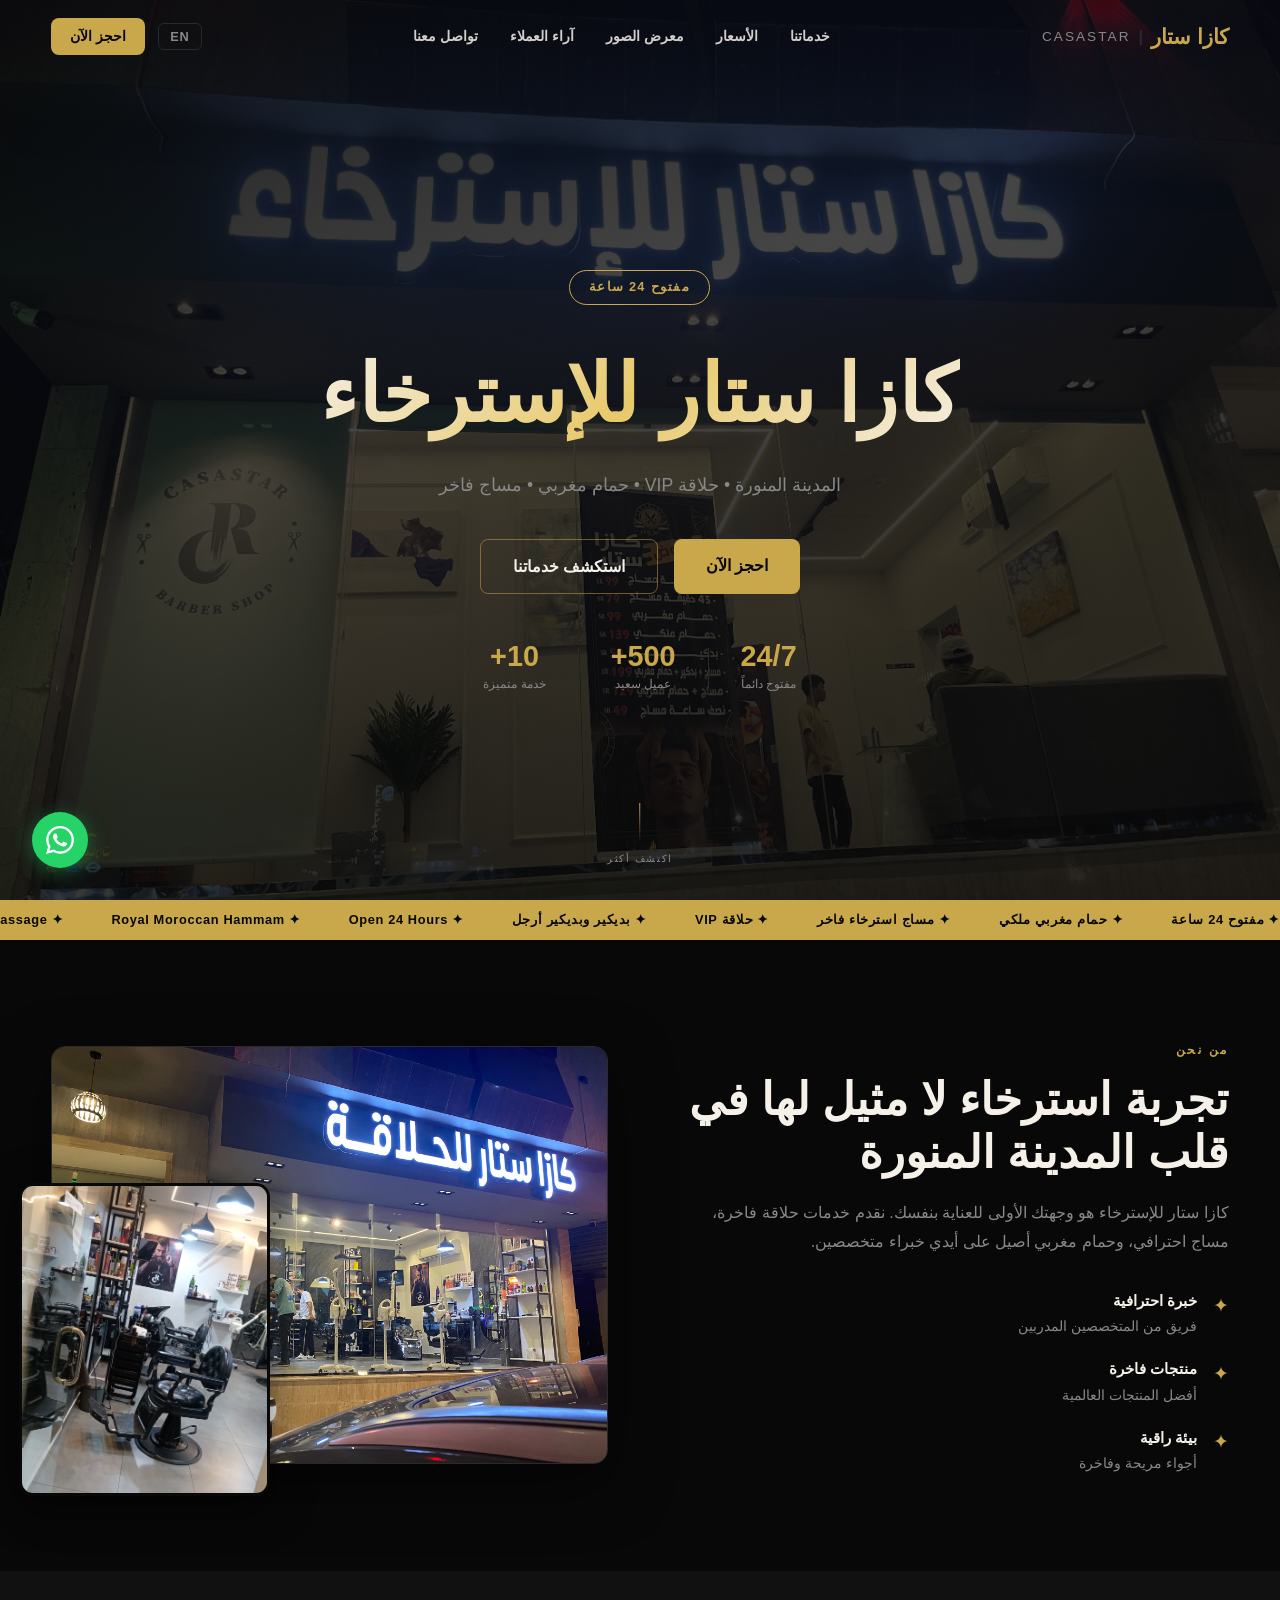
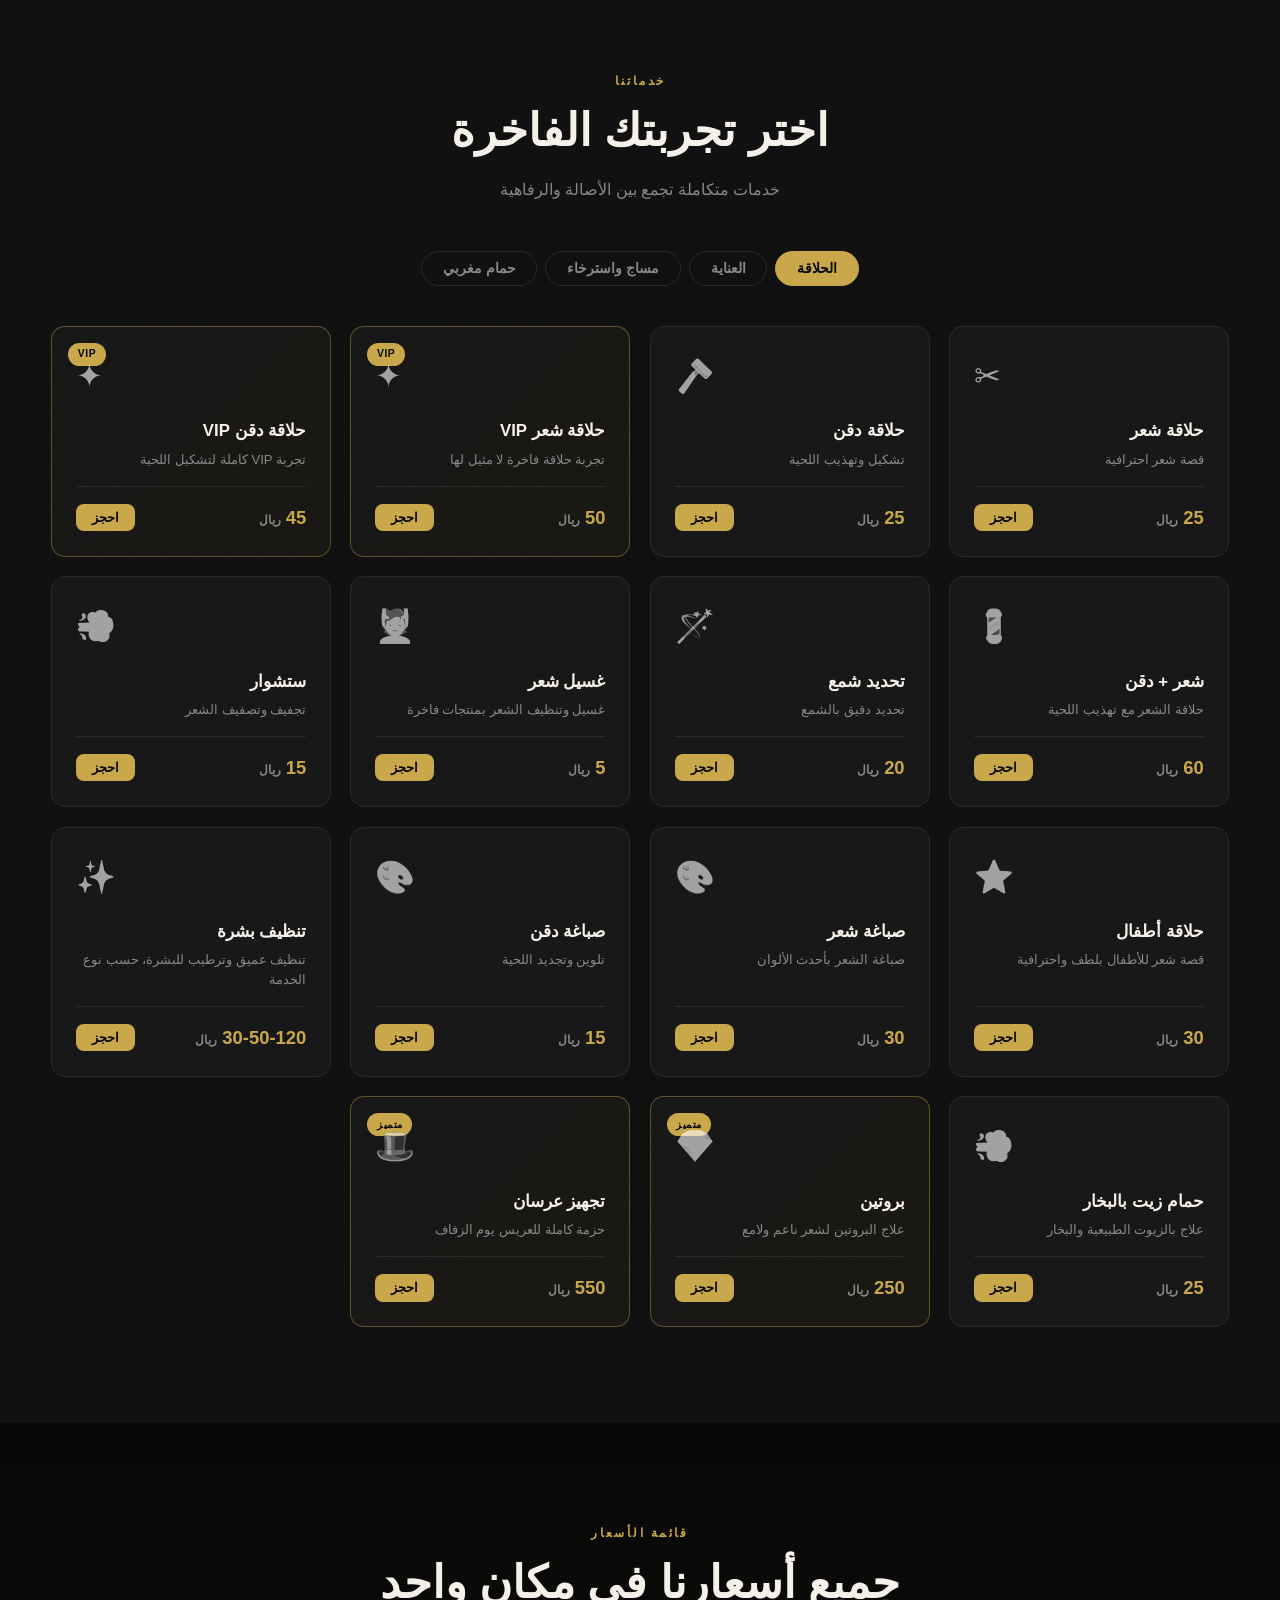
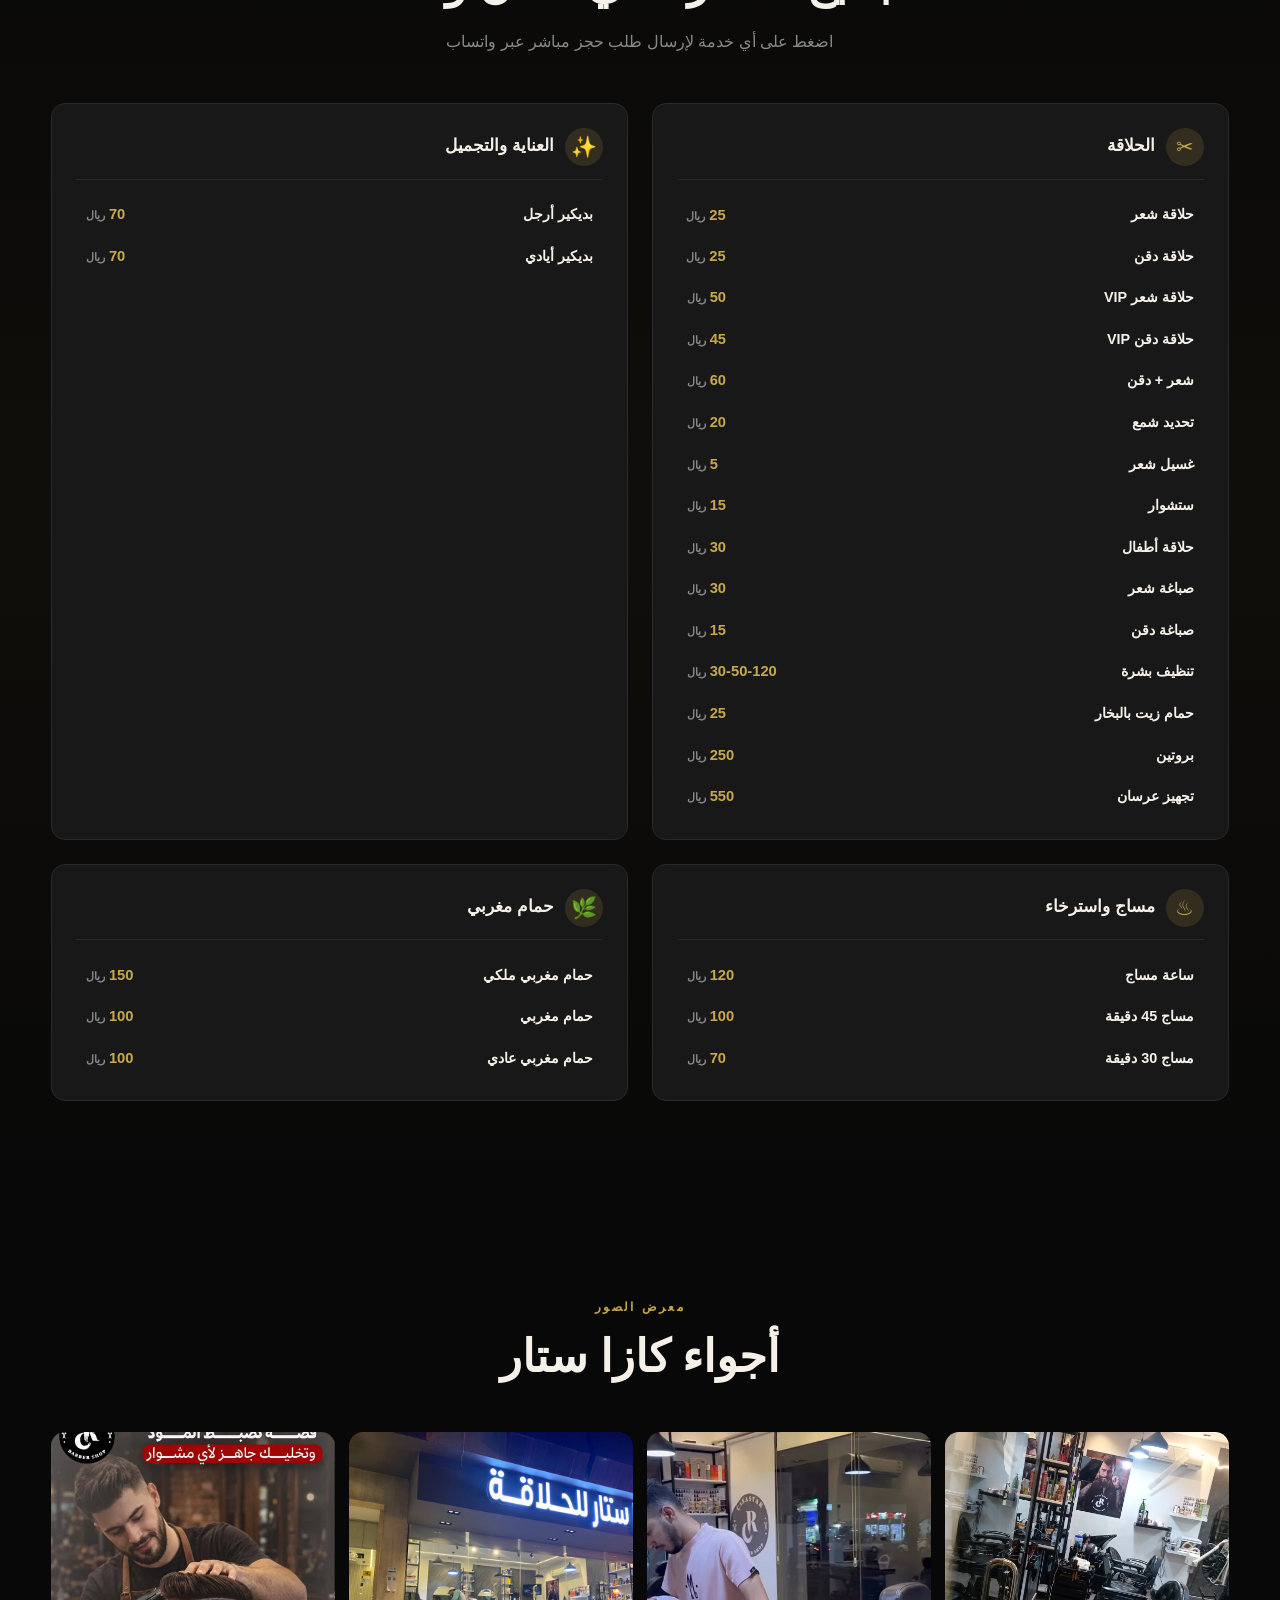
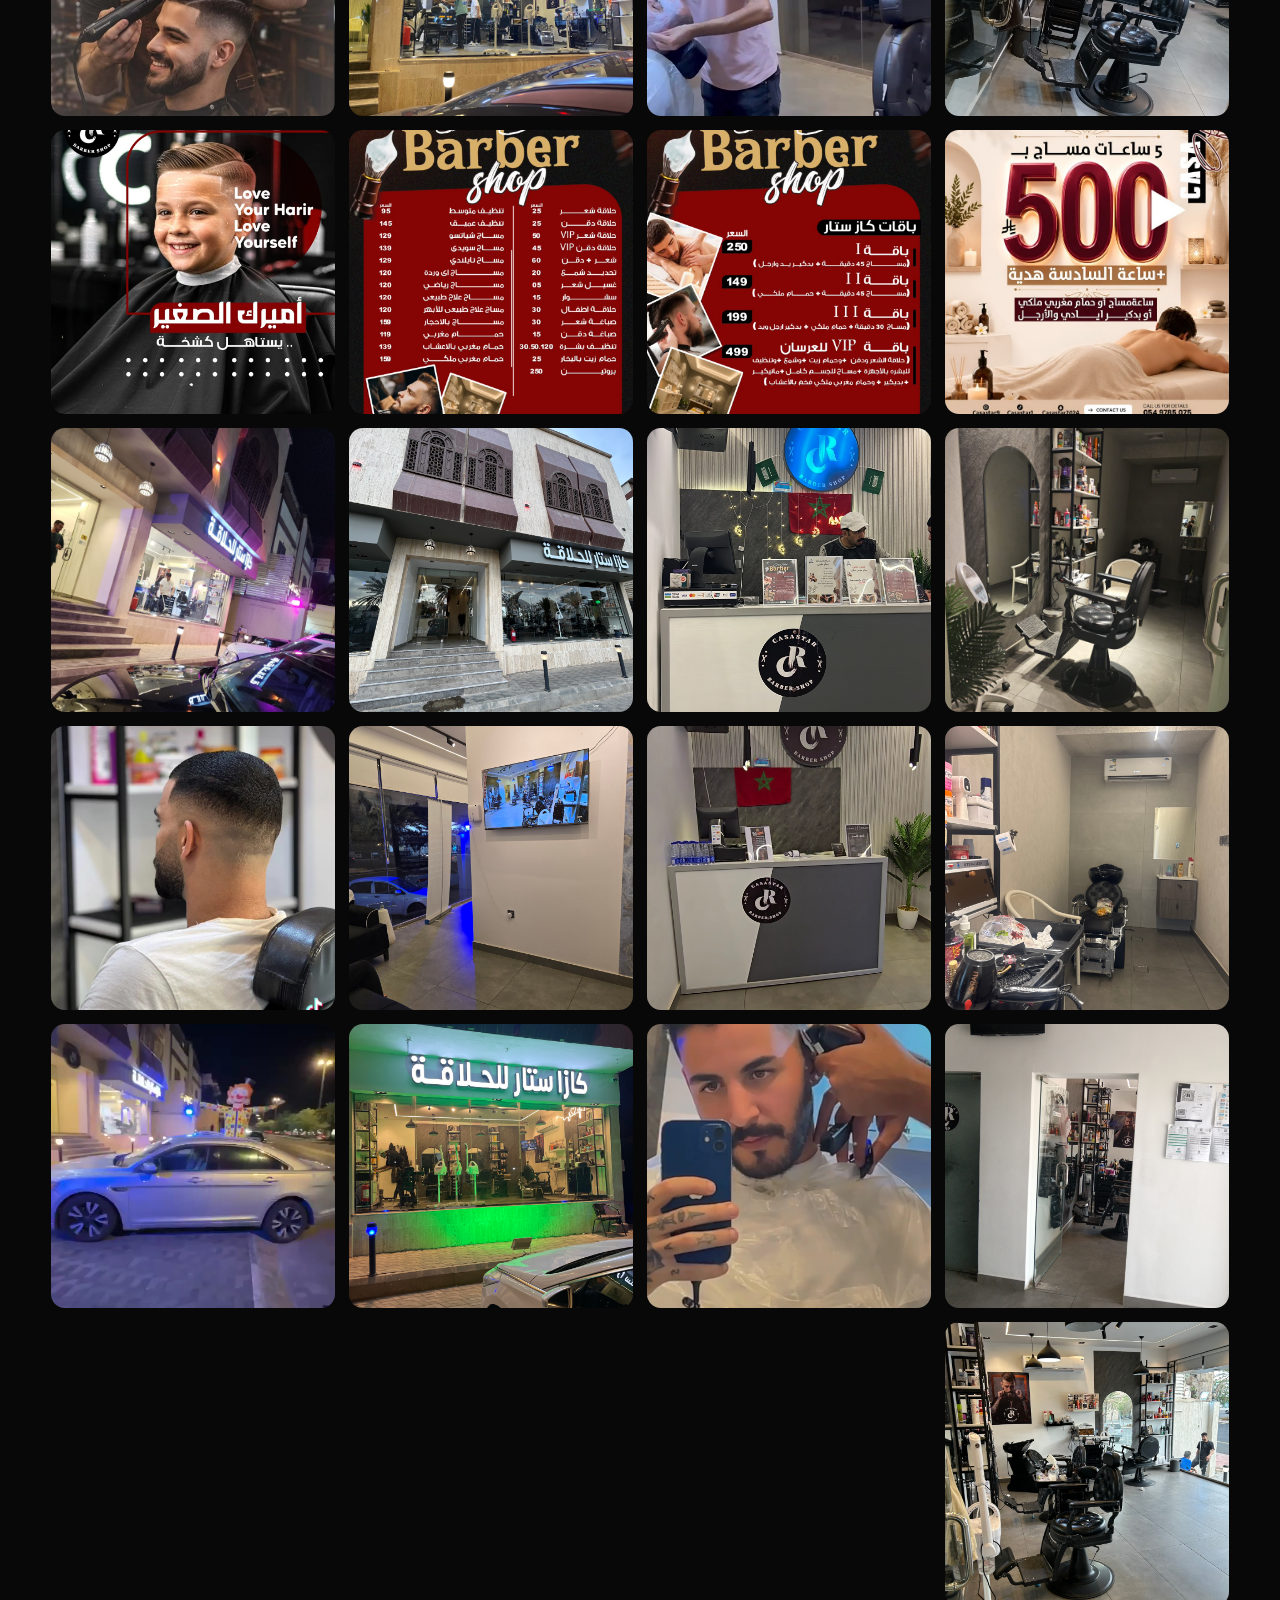
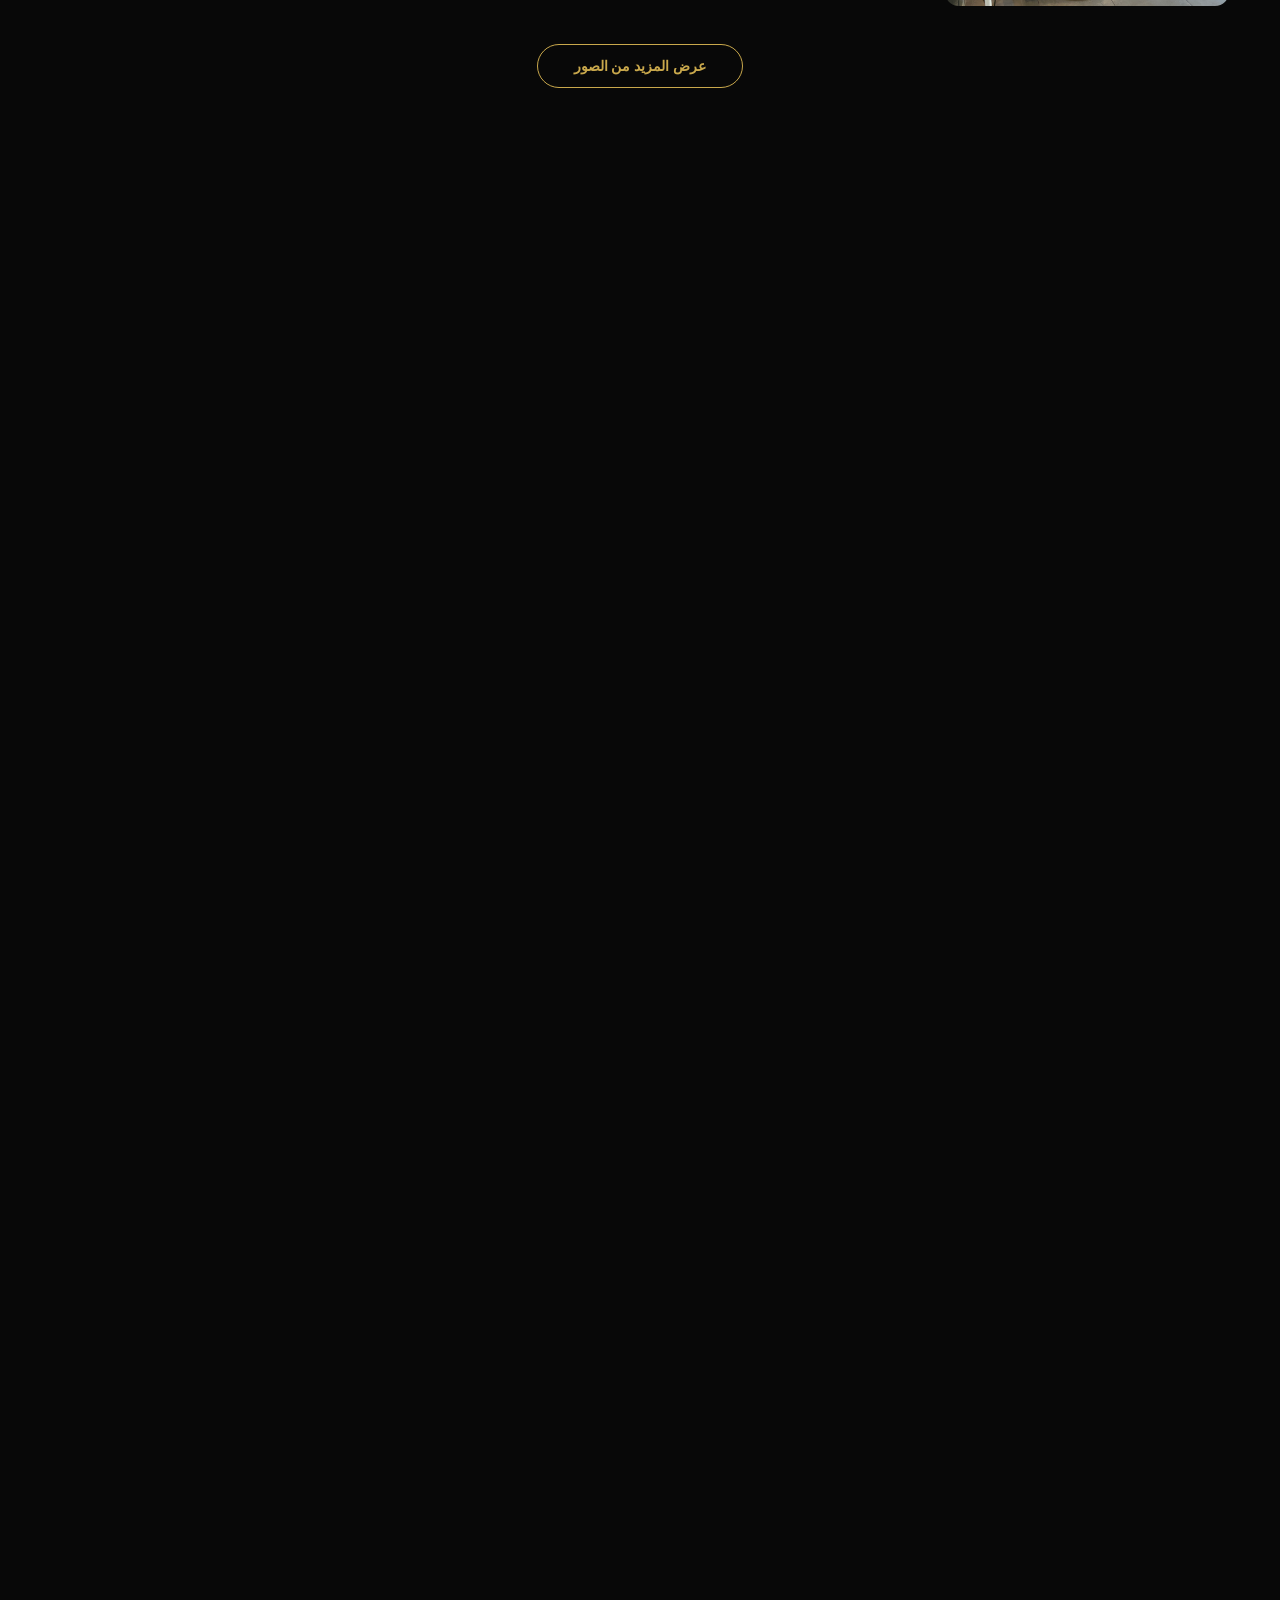
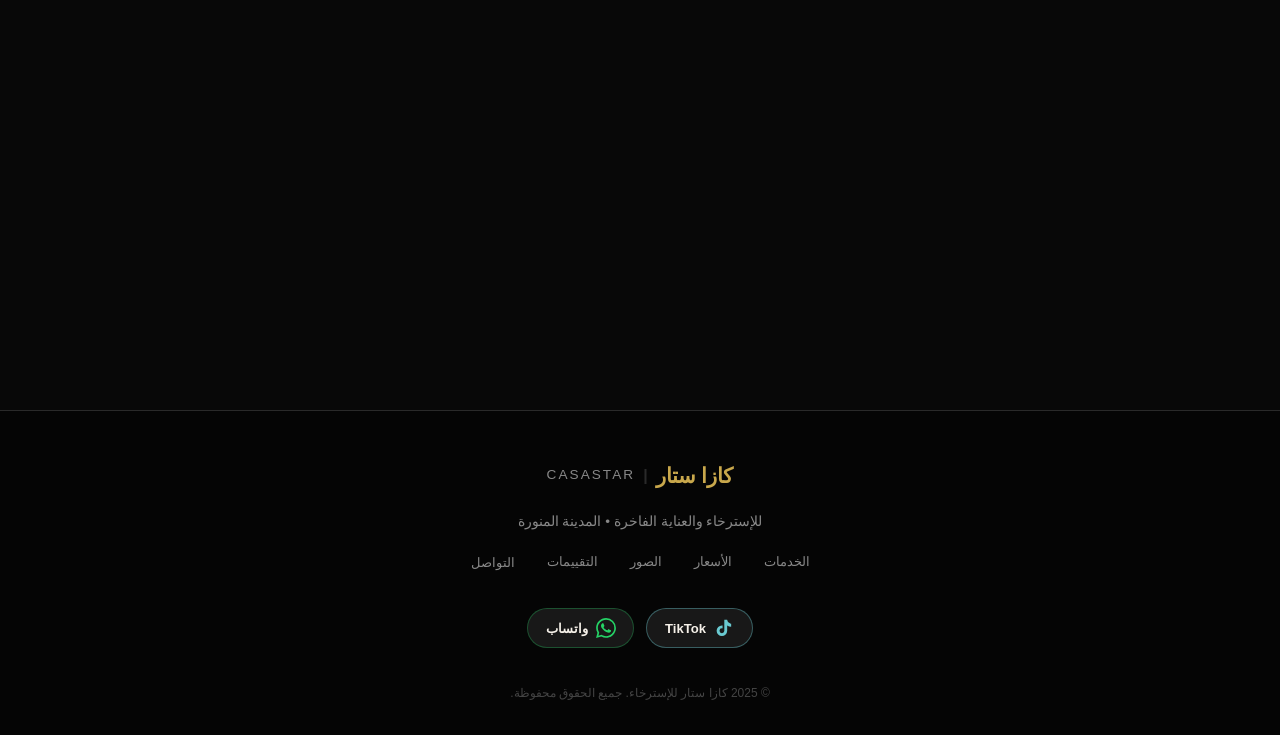
==== commit a9b2c11f: "update" ====
--- a/index.html
+++ b/index.html
@@ -749,188 +749,188 @@
         <div class="gallery-overlay"><span data-ar="حمام مغربي ملكي فاخر" data-en="Luxury royal Moroccan hammam">حمام مغربي ملكي فاخر</span></div>
       </div>
       <div class="gallery-item" data-index="3">
+        <img src="images/15.jfif" alt="صالون كازا ستار للإسترخاء - كازا ستار للإسترخاء" loading="lazy" width="400" height="400">
+        <div class="gallery-overlay"><span data-ar="صالون كازا ستار للإسترخاء" data-en="Casastar Relaxation Salon">صالون كازا ستار للإسترخاء</span></div>
+      </div>
+      <div class="gallery-item" data-index="4">
+        <img src="images/16.jfif" alt="خدمة حلاقة احترافية - كازا ستار للإسترخاء" loading="lazy" width="400" height="400">
+        <div class="gallery-overlay"><span data-ar="خدمة حلاقة احترافية" data-en="Professional barber service">خدمة حلاقة احترافية</span></div>
+      </div>
+      <div class="gallery-item" data-index="5">
+        <img src="images/17.jfif" alt="أجواء فاخرة داخل الصالون - كازا ستار للإسترخاء" loading="lazy" width="400" height="400">
+        <div class="gallery-overlay"><span data-ar="أجواء فاخرة داخل الصالون" data-en="Luxurious atmosphere inside the salon">أجواء فاخرة داخل الصالون</span></div>
+      </div>
+      <div class="gallery-item" data-index="6">
+        <img src="images/18.jfif" alt="جلسة عناية وتجميل - كازا ستار للإسترخاء" loading="lazy" width="400" height="400">
+        <div class="gallery-overlay"><span data-ar="جلسة عناية وتجميل" data-en="Care & beauty session">جلسة عناية وتجميل</span></div>
+      </div>
+      <div class="gallery-item" data-index="7">
+        <img src="images/19.jfif" alt="تجربة استرخاء فاخرة - كازا ستار للإسترخاء" loading="lazy" width="400" height="400">
+        <div class="gallery-overlay"><span data-ar="تجربة استرخاء فاخرة" data-en="Luxury relaxation experience">تجربة استرخاء فاخرة</span></div>
+      </div>
+      <div class="gallery-item" data-index="8">
         <img src="images/4.jpg" alt="جلسة مساج استرخاء فاخرة - كازا ستار للإسترخاء" loading="lazy" width="400" height="400">
         <div class="gallery-overlay"><span data-ar="جلسة مساج استرخاء فاخرة" data-en="Luxury relaxation massage session">جلسة مساج استرخاء فاخرة</span></div>
       </div>
-      <div class="gallery-item" data-index="4">
+      <div class="gallery-item" data-index="9">
         <img src="images/5.jpg" alt="تهذيب اللحية بأحدث التقنيات - كازا ستار للإسترخاء" loading="lazy" width="400" height="400">
         <div class="gallery-overlay"><span data-ar="تهذيب اللحية بأحدث التقنيات" data-en="Beard grooming with the latest techniques">تهذيب اللحية بأحدث التقنيات</span></div>
       </div>
-      <div class="gallery-item" data-index="5">
+      <div class="gallery-item" data-index="10">
         <img src="images/6.jpg" alt="أجواء راقية داخل الصالون - كازا ستار للإسترخاء" loading="lazy" width="400" height="400">
         <div class="gallery-overlay"><span data-ar="أجواء راقية داخل الصالون" data-en="Elegant atmosphere inside the salon">أجواء راقية داخل الصالون</span></div>
       </div>
-      <div class="gallery-item" data-index="6">
+      <div class="gallery-item" data-index="11">
         <img src="images/7.jpg" alt="فريق الحلاقين المحترفين - كازا ستار للإسترخاء" loading="lazy" width="400" height="400">
         <div class="gallery-overlay"><span data-ar="فريق الحلاقين المحترفين" data-en="Team of professional barbers">فريق الحلاقين المحترفين</span></div>
       </div>
-      <div class="gallery-item" data-index="7">
+      <div class="gallery-item" data-index="12">
         <img src="images/8.jpg" alt="تجهيز العريس يوم الزفاف - كازا ستار للإسترخاء" loading="lazy" width="400" height="400">
         <div class="gallery-overlay"><span data-ar="تجهيز العريس يوم الزفاف" data-en="Groom preparation on wedding day">تجهيز العريس يوم الزفاف</span></div>
       </div>
-      <div class="gallery-item" data-index="8">
+      <div class="gallery-item" data-index="13">
         <img src="images/9.jpg" alt="خدمات العناية بالبشرة - كازا ستار للإسترخاء" loading="lazy" width="400" height="400">
         <div class="gallery-overlay"><span data-ar="خدمات العناية بالبشرة" data-en="Skincare services">خدمات العناية بالبشرة</span></div>
       </div>
-      <div class="gallery-item" data-index="9">
+      <div class="gallery-item" data-index="14">
         <img src="images/10.jpg" alt="منتجات تجميل فاخرة - كازا ستار للإسترخاء" loading="lazy" width="400" height="400">
         <div class="gallery-overlay"><span data-ar="منتجات تجميل فاخرة" data-en="Luxury grooming products">منتجات تجميل فاخرة</span></div>
       </div>
-      <div class="gallery-item" data-index="10">
+      <div class="gallery-item" data-index="15">
         <img src="images/11.jpg" alt="ديكور صالون كازا ستار - كازا ستار للإسترخاء" loading="lazy" width="400" height="400">
         <div class="gallery-overlay"><span data-ar="ديكور صالون كازا ستار" data-en="Casastar salon interior design">ديكور صالون كازا ستار</span></div>
       </div>
-      <div class="gallery-item" data-index="11">
+      <div class="gallery-item" data-index="16">
         <img src="images/12.jpg" alt="قصة شعر عصرية - كازا ستار للإسترخاء" loading="lazy" width="400" height="400">
         <div class="gallery-overlay"><span data-ar="قصة شعر عصرية" data-en="Modern haircut style">قصة شعر عصرية</span></div>
       </div>
-      <div class="gallery-item" data-index="12">
+      <div class="gallery-item" data-index="17">
         <img src="images/13.jpg" alt="صالون كازا ستار للإسترخاء - كازا ستار للإسترخاء" loading="lazy" width="400" height="400">
         <div class="gallery-overlay"><span data-ar="صالون كازا ستار للإسترخاء" data-en="Casastar Relaxation Salon">صالون كازا ستار للإسترخاء</span></div>
       </div>
-      <div class="gallery-item" data-index="13">
+      <div class="gallery-item" data-index="18">
         <img src="images/14.jpg" alt="خدمة حلاقة VIP في كازا ستار - كازا ستار للإسترخاء" loading="lazy" width="400" height="400">
         <div class="gallery-overlay"><span data-ar="خدمة حلاقة VIP في كازا ستار" data-en="VIP haircut service at Casastar">خدمة حلاقة VIP في كازا ستار</span></div>
       </div>
-      <div class="gallery-item" data-index="14">
+      <div class="gallery-item" data-index="19">
         <img src="images/15.jpg" alt="حمام مغربي ملكي فاخر - كازا ستار للإسترخاء" loading="lazy" width="400" height="400">
         <div class="gallery-overlay"><span data-ar="حمام مغربي ملكي فاخر" data-en="Luxury royal Moroccan hammam">حمام مغربي ملكي فاخر</span></div>
       </div>
-      <div class="gallery-item" data-index="15">
+      <div class="gallery-item" data-index="20">
         <img src="images/16.jpg" alt="جلسة مساج استرخاء فاخرة - كازا ستار للإسترخاء" loading="lazy" width="400" height="400">
         <div class="gallery-overlay"><span data-ar="جلسة مساج استرخاء فاخرة" data-en="Luxury relaxation massage session">جلسة مساج استرخاء فاخرة</span></div>
       </div>
-      <div class="gallery-item" data-index="16" hidden>
+      <div class="gallery-item" data-index="21" hidden>
         <img src="images/17.jpg" alt="تهذيب اللحية بأحدث التقنيات - كازا ستار للإسترخاء" loading="lazy" width="400" height="400">
         <div class="gallery-overlay"><span data-ar="تهذيب اللحية بأحدث التقنيات" data-en="Beard grooming with the latest techniques">تهذيب اللحية بأحدث التقنيات</span></div>
       </div>
-      <div class="gallery-item" data-index="17" hidden>
+      <div class="gallery-item" data-index="22" hidden>
         <img src="images/18.jpg" alt="أجواء راقية داخل الصالون - كازا ستار للإسترخاء" loading="lazy" width="400" height="400">
         <div class="gallery-overlay"><span data-ar="أجواء راقية داخل الصالون" data-en="Elegant atmosphere inside the salon">أجواء راقية داخل الصالون</span></div>
       </div>
-      <div class="gallery-item" data-index="18" hidden>
+      <div class="gallery-item" data-index="23" hidden>
         <img src="images/19.jpg" alt="فريق الحلاقين المحترفين - كازا ستار للإسترخاء" loading="lazy" width="400" height="400">
         <div class="gallery-overlay"><span data-ar="فريق الحلاقين المحترفين" data-en="Team of professional barbers">فريق الحلاقين المحترفين</span></div>
       </div>
-      <div class="gallery-item" data-index="19" hidden>
+      <div class="gallery-item" data-index="24" hidden>
         <img src="images/20.jpg" alt="تجهيز العريس يوم الزفاف - كازا ستار للإسترخاء" loading="lazy" width="400" height="400">
         <div class="gallery-overlay"><span data-ar="تجهيز العريس يوم الزفاف" data-en="Groom preparation on wedding day">تجهيز العريس يوم الزفاف</span></div>
       </div>
-      <div class="gallery-item" data-index="20" hidden>
+      <div class="gallery-item" data-index="25" hidden>
         <img src="images/21.jpg" alt="خدمات العناية بالبشرة - كازا ستار للإسترخاء" loading="lazy" width="400" height="400">
         <div class="gallery-overlay"><span data-ar="خدمات العناية بالبشرة" data-en="Skincare services">خدمات العناية بالبشرة</span></div>
       </div>
-      <div class="gallery-item" data-index="21" hidden>
+      <div class="gallery-item" data-index="26" hidden>
         <img src="images/22.jpg" alt="منتجات تجميل فاخرة - كازا ستار للإسترخاء" loading="lazy" width="400" height="400">
         <div class="gallery-overlay"><span data-ar="منتجات تجميل فاخرة" data-en="Luxury grooming products">منتجات تجميل فاخرة</span></div>
       </div>
-      <div class="gallery-item" data-index="22" hidden>
+      <div class="gallery-item" data-index="27" hidden>
         <img src="images/23.jpg" alt="ديكور صالون كازا ستار - كازا ستار للإسترخاء" loading="lazy" width="400" height="400">
         <div class="gallery-overlay"><span data-ar="ديكور صالون كازا ستار" data-en="Casastar salon interior design">ديكور صالون كازا ستار</span></div>
       </div>
-      <div class="gallery-item" data-index="23" hidden>
+      <div class="gallery-item" data-index="28" hidden>
         <img src="images/24.jpg" alt="قصة شعر عصرية - كازا ستار للإسترخاء" loading="lazy" width="400" height="400">
         <div class="gallery-overlay"><span data-ar="قصة شعر عصرية" data-en="Modern haircut style">قصة شعر عصرية</span></div>
       </div>
-      <div class="gallery-item" data-index="24" hidden>
+      <div class="gallery-item" data-index="29" hidden>
         <img src="images/25.jpg" alt="صالون كازا ستار للإسترخاء - كازا ستار للإسترخاء" loading="lazy" width="400" height="400">
         <div class="gallery-overlay"><span data-ar="صالون كازا ستار للإسترخاء" data-en="Casastar Relaxation Salon">صالون كازا ستار للإسترخاء</span></div>
       </div>
-      <div class="gallery-item" data-index="25" hidden>
+      <div class="gallery-item" data-index="30" hidden>
         <img src="images/26.jpg" alt="خدمة حلاقة VIP في كازا ستار - كازا ستار للإسترخاء" loading="lazy" width="400" height="400">
         <div class="gallery-overlay"><span data-ar="خدمة حلاقة VIP في كازا ستار" data-en="VIP haircut service at Casastar">خدمة حلاقة VIP في كازا ستار</span></div>
       </div>
-      <div class="gallery-item" data-index="26" hidden>
+      <div class="gallery-item" data-index="31" hidden>
         <img src="images/27.jpg" alt="حمام مغربي ملكي فاخر - كازا ستار للإسترخاء" loading="lazy" width="400" height="400">
         <div class="gallery-overlay"><span data-ar="حمام مغربي ملكي فاخر" data-en="Luxury royal Moroccan hammam">حمام مغربي ملكي فاخر</span></div>
       </div>
-      <div class="gallery-item" data-index="27" hidden>
+      <div class="gallery-item" data-index="32" hidden>
         <img src="images/28.jpg" alt="جلسة مساج استرخاء فاخرة - كازا ستار للإسترخاء" loading="lazy" width="400" height="400">
         <div class="gallery-overlay"><span data-ar="جلسة مساج استرخاء فاخرة" data-en="Luxury relaxation massage session">جلسة مساج استرخاء فاخرة</span></div>
       </div>
-      <div class="gallery-item" data-index="28" hidden>
+      <div class="gallery-item" data-index="33" hidden>
         <img src="images/29.jpg" alt="تهذيب اللحية بأحدث التقنيات - كازا ستار للإسترخاء" loading="lazy" width="400" height="400">
         <div class="gallery-overlay"><span data-ar="تهذيب اللحية بأحدث التقنيات" data-en="Beard grooming with the latest techniques">تهذيب اللحية بأحدث التقنيات</span></div>
       </div>
-      <div class="gallery-item" data-index="29" hidden>
+      <div class="gallery-item" data-index="34" hidden>
         <img src="images/30.jpg" alt="أجواء راقية داخل الصالون - كازا ستار للإسترخاء" loading="lazy" width="400" height="400">
         <div class="gallery-overlay"><span data-ar="أجواء راقية داخل الصالون" data-en="Elegant atmosphere inside the salon">أجواء راقية داخل الصالون</span></div>
       </div>
-      <div class="gallery-item" data-index="30" hidden>
+      <div class="gallery-item" data-index="35" hidden>
         <img src="images/31.jpg" alt="فريق الحلاقين المحترفين - كازا ستار للإسترخاء" loading="lazy" width="400" height="400">
         <div class="gallery-overlay"><span data-ar="فريق الحلاقين المحترفين" data-en="Team of professional barbers">فريق الحلاقين المحترفين</span></div>
       </div>
-      <div class="gallery-item" data-index="31" hidden>
+      <div class="gallery-item" data-index="36" hidden>
         <img src="images/32.jpg" alt="تجهيز العريس يوم الزفاف - كازا ستار للإسترخاء" loading="lazy" width="400" height="400">
         <div class="gallery-overlay"><span data-ar="تجهيز العريس يوم الزفاف" data-en="Groom preparation on wedding day">تجهيز العريس يوم الزفاف</span></div>
       </div>
-      <div class="gallery-item" data-index="32" hidden>
+      <div class="gallery-item" data-index="37" hidden>
         <img src="images/33.jpg" alt="خدمات العناية بالبشرة - كازا ستار للإسترخاء" loading="lazy" width="400" height="400">
         <div class="gallery-overlay"><span data-ar="خدمات العناية بالبشرة" data-en="Skincare services">خدمات العناية بالبشرة</span></div>
       </div>
-      <div class="gallery-item" data-index="33" hidden>
+      <div class="gallery-item" data-index="38" hidden>
         <img src="images/34.jpg" alt="منتجات تجميل فاخرة - كازا ستار للإسترخاء" loading="lazy" width="400" height="400">
         <div class="gallery-overlay"><span data-ar="منتجات تجميل فاخرة" data-en="Luxury grooming products">منتجات تجميل فاخرة</span></div>
       </div>
-      <div class="gallery-item" data-index="34" hidden>
+      <div class="gallery-item" data-index="39" hidden>
         <img src="images/35.jpg" alt="ديكور صالون كازا ستار - كازا ستار للإسترخاء" loading="lazy" width="400" height="400">
         <div class="gallery-overlay"><span data-ar="ديكور صالون كازا ستار" data-en="Casastar salon interior design">ديكور صالون كازا ستار</span></div>
       </div>
-      <div class="gallery-item" data-index="35" hidden>
+      <div class="gallery-item" data-index="40" hidden>
         <img src="images/36.jpg" alt="قصة شعر عصرية - كازا ستار للإسترخاء" loading="lazy" width="400" height="400">
         <div class="gallery-overlay"><span data-ar="قصة شعر عصرية" data-en="Modern haircut style">قصة شعر عصرية</span></div>
       </div>
-      <div class="gallery-item" data-index="36" hidden>
+      <div class="gallery-item" data-index="41" hidden>
         <img src="images/37.jpg" alt="صالون كازا ستار للإسترخاء - كازا ستار للإسترخاء" loading="lazy" width="400" height="400">
         <div class="gallery-overlay"><span data-ar="صالون كازا ستار للإسترخاء" data-en="Casastar Relaxation Salon">صالون كازا ستار للإسترخاء</span></div>
       </div>
-      <div class="gallery-item" data-index="37" hidden>
+      <div class="gallery-item" data-index="42" hidden>
         <img src="images/38.jpg" alt="خدمة حلاقة VIP في كازا ستار - كازا ستار للإسترخاء" loading="lazy" width="400" height="400">
         <div class="gallery-overlay"><span data-ar="خدمة حلاقة VIP في كازا ستار" data-en="VIP haircut service at Casastar">خدمة حلاقة VIP في كازا ستار</span></div>
       </div>
-      <div class="gallery-item" data-index="38" hidden>
+      <div class="gallery-item" data-index="43" hidden>
         <img src="images/39.jpg" alt="حمام مغربي ملكي فاخر - كازا ستار للإسترخاء" loading="lazy" width="400" height="400">
         <div class="gallery-overlay"><span data-ar="حمام مغربي ملكي فاخر" data-en="Luxury royal Moroccan hammam">حمام مغربي ملكي فاخر</span></div>
       </div>
-      <div class="gallery-item" data-index="39" hidden>
+      <div class="gallery-item" data-index="44" hidden>
         <img src="images/40.jpg" alt="جلسة مساج استرخاء فاخرة - كازا ستار للإسترخاء" loading="lazy" width="400" height="400">
         <div class="gallery-overlay"><span data-ar="جلسة مساج استرخاء فاخرة" data-en="Luxury relaxation massage session">جلسة مساج استرخاء فاخرة</span></div>
       </div>
-      <div class="gallery-item" data-index="40" hidden>
+      <div class="gallery-item" data-index="45" hidden>
         <img src="images/41.jpg" alt="تهذيب اللحية بأحدث التقنيات - كازا ستار للإسترخاء" loading="lazy" width="400" height="400">
         <div class="gallery-overlay"><span data-ar="تهذيب اللحية بأحدث التقنيات" data-en="Beard grooming with the latest techniques">تهذيب اللحية بأحدث التقنيات</span></div>
       </div>
-      <div class="gallery-item" data-index="41" hidden>
+      <div class="gallery-item" data-index="46" hidden>
         <img src="images/42.jpg" alt="أجواء راقية داخل الصالون - كازا ستار للإسترخاء" loading="lazy" width="400" height="400">
         <div class="gallery-overlay"><span data-ar="أجواء راقية داخل الصالون" data-en="Elegant atmosphere inside the salon">أجواء راقية داخل الصالون</span></div>
       </div>
-      <div class="gallery-item" data-index="42" hidden>
+      <div class="gallery-item" data-index="47" hidden>
         <img src="images/43.jpg" alt="فريق الحلاقين المحترفين - كازا ستار للإسترخاء" loading="lazy" width="400" height="400">
         <div class="gallery-overlay"><span data-ar="فريق الحلاقين المحترفين" data-en="Team of professional barbers">فريق الحلاقين المحترفين</span></div>
       </div>
-      <div class="gallery-item" data-index="43" hidden>
+      <div class="gallery-item" data-index="48" hidden>
         <img src="images/44.jpg" alt="تجهيز العريس يوم الزفاف - كازا ستار للإسترخاء" loading="lazy" width="400" height="400">
         <div class="gallery-overlay"><span data-ar="تجهيز العريس يوم الزفاف" data-en="Groom preparation on wedding day">تجهيز العريس يوم الزفاف</span></div>
-      </div>
-      <div class="gallery-item" data-index="44" hidden>
-        <img src="images/45.jfif" alt="صالون كازا ستار للإسترخاء - كازا ستار للإسترخاء" loading="lazy" width="400" height="400">
-        <div class="gallery-overlay"><span data-ar="صالون كازا ستار للإسترخاء" data-en="Casastar Relaxation Salon">صالون كازا ستار للإسترخاء</span></div>
-      </div>
-      <div class="gallery-item" data-index="45" hidden>
-        <img src="images/46.jfif" alt="خدمة حلاقة احترافية - كازا ستار للإسترخاء" loading="lazy" width="400" height="400">
-        <div class="gallery-overlay"><span data-ar="خدمة حلاقة احترافية" data-en="Professional barber service">خدمة حلاقة احترافية</span></div>
-      </div>
-      <div class="gallery-item" data-index="46" hidden>
-        <img src="images/47.jfif" alt="أجواء فاخرة داخل الصالون - كازا ستار للإسترخاء" loading="lazy" width="400" height="400">
-        <div class="gallery-overlay"><span data-ar="أجواء فاخرة داخل الصالون" data-en="Luxurious atmosphere inside the salon">أجواء فاخرة داخل الصالون</span></div>
-      </div>
-      <div class="gallery-item" data-index="47" hidden>
-        <img src="images/48.jfif" alt="جلسة عناية وتجميل - كازا ستار للإسترخاء" loading="lazy" width="400" height="400">
-        <div class="gallery-overlay"><span data-ar="جلسة عناية وتجميل" data-en="Care & beauty session">جلسة عناية وتجميل</span></div>
-      </div>
-      <div class="gallery-item" data-index="48" hidden>
-        <img src="images/49.jfif" alt="تجربة استرخاء فاخرة - كازا ستار للإسترخاء" loading="lazy" width="400" height="400">
-        <div class="gallery-overlay"><span data-ar="تجربة استرخاء فاخرة" data-en="Luxury relaxation experience">تجربة استرخاء فاخرة</span></div>
       </div>
     </div>
     <div class="gallery-load-more" id="galleryLoadMoreWrap">
@@ -1252,7 +1252,7 @@
           <span>IBAN</span>
           <!-- 🔧 EASY IBAN REPLACEMENT: change the value below when you get the IBAN -->
           <div class="iban-copy-wrap">
-            <strong class="iban-value" id="ibanValue" dir="ltr">SA9110000001400020838808</strong>
+            <strong class="iban-value" id="ibanValue" dir="ltr">SA00 0000 0000 0000 0000 0000</strong>
             <button class="copy-btn" id="copyIban" type="button" aria-label="Copy IBAN">
               <svg viewBox="0 0 24 24" width="16" height="16" fill="none" stroke="currentColor" stroke-width="2" xmlns="http://www.w3.org/2000/svg"><rect x="9" y="9" width="13" height="13" rx="2"/><path d="M5 15H4a2 2 0 0 1-2-2V4a2 2 0 0 1 2-2h9a2 2 0 0 1 2 2v1"/></svg>
             </button>
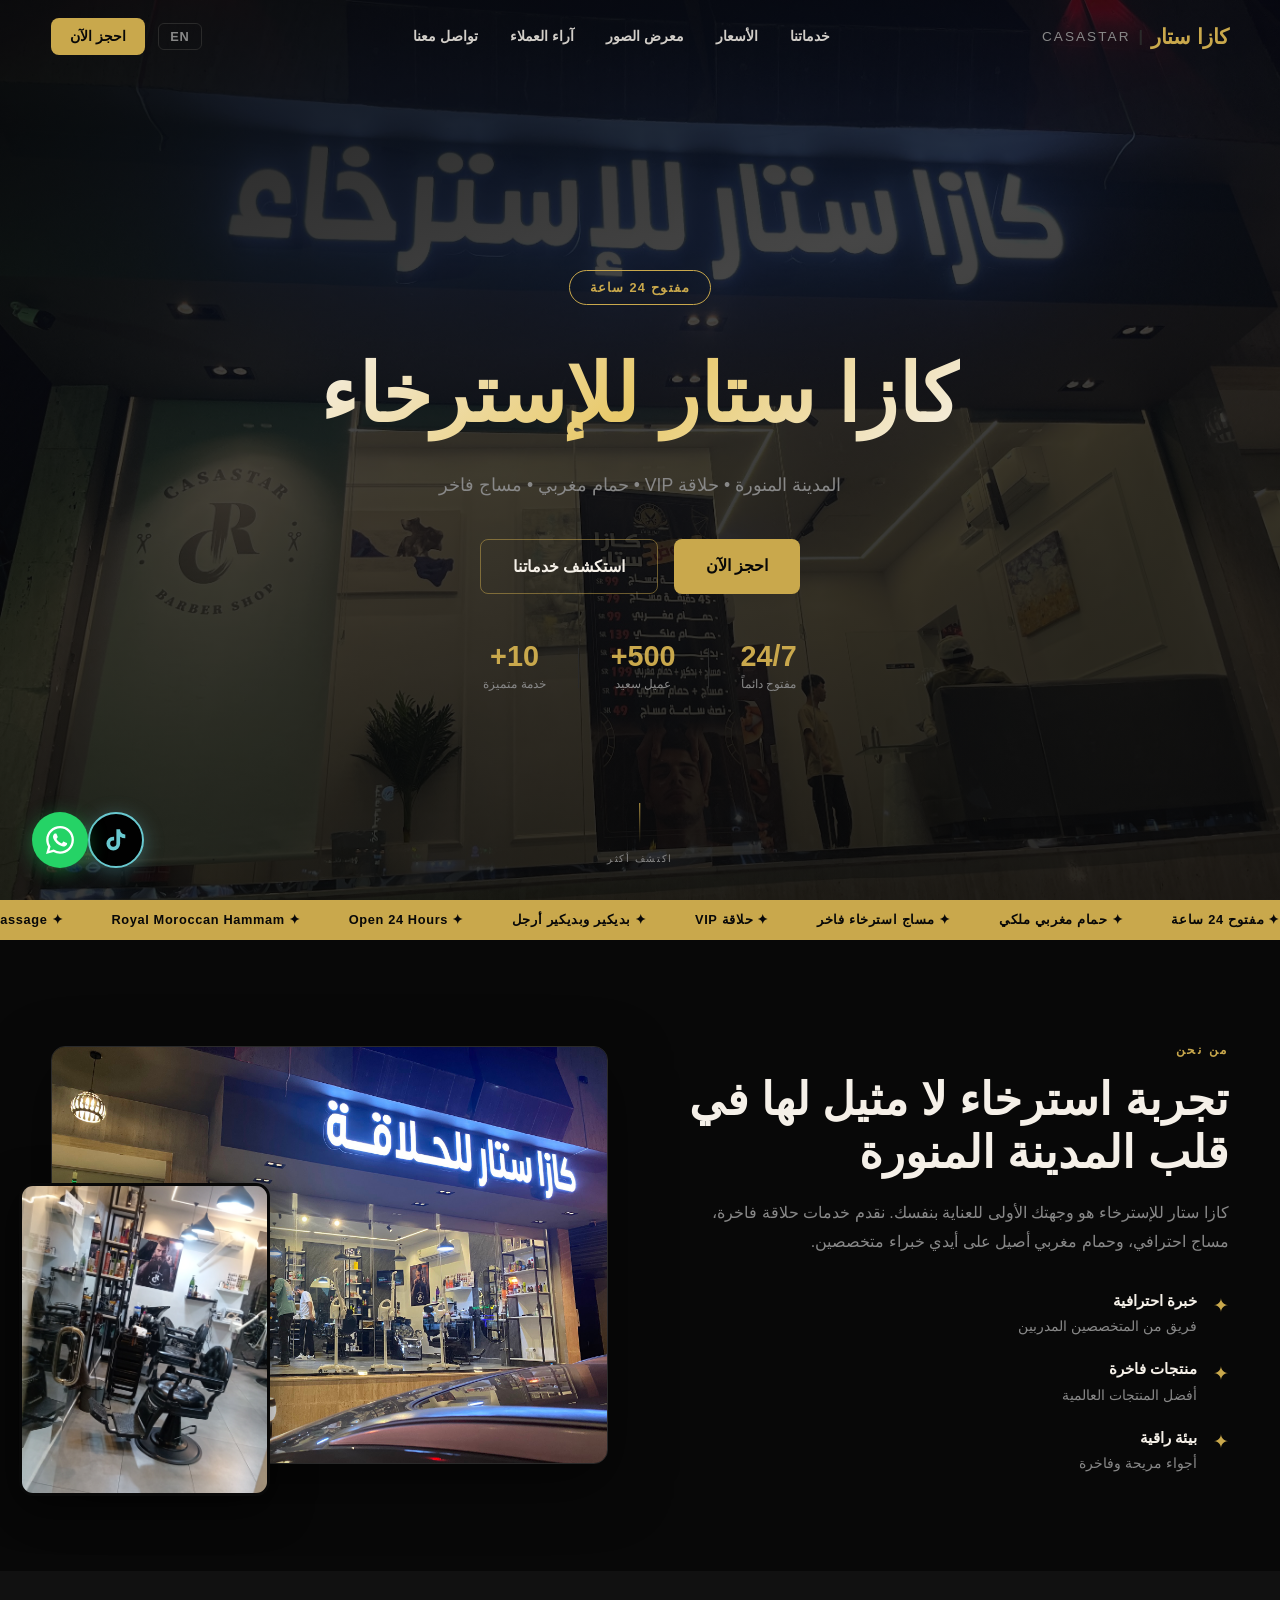
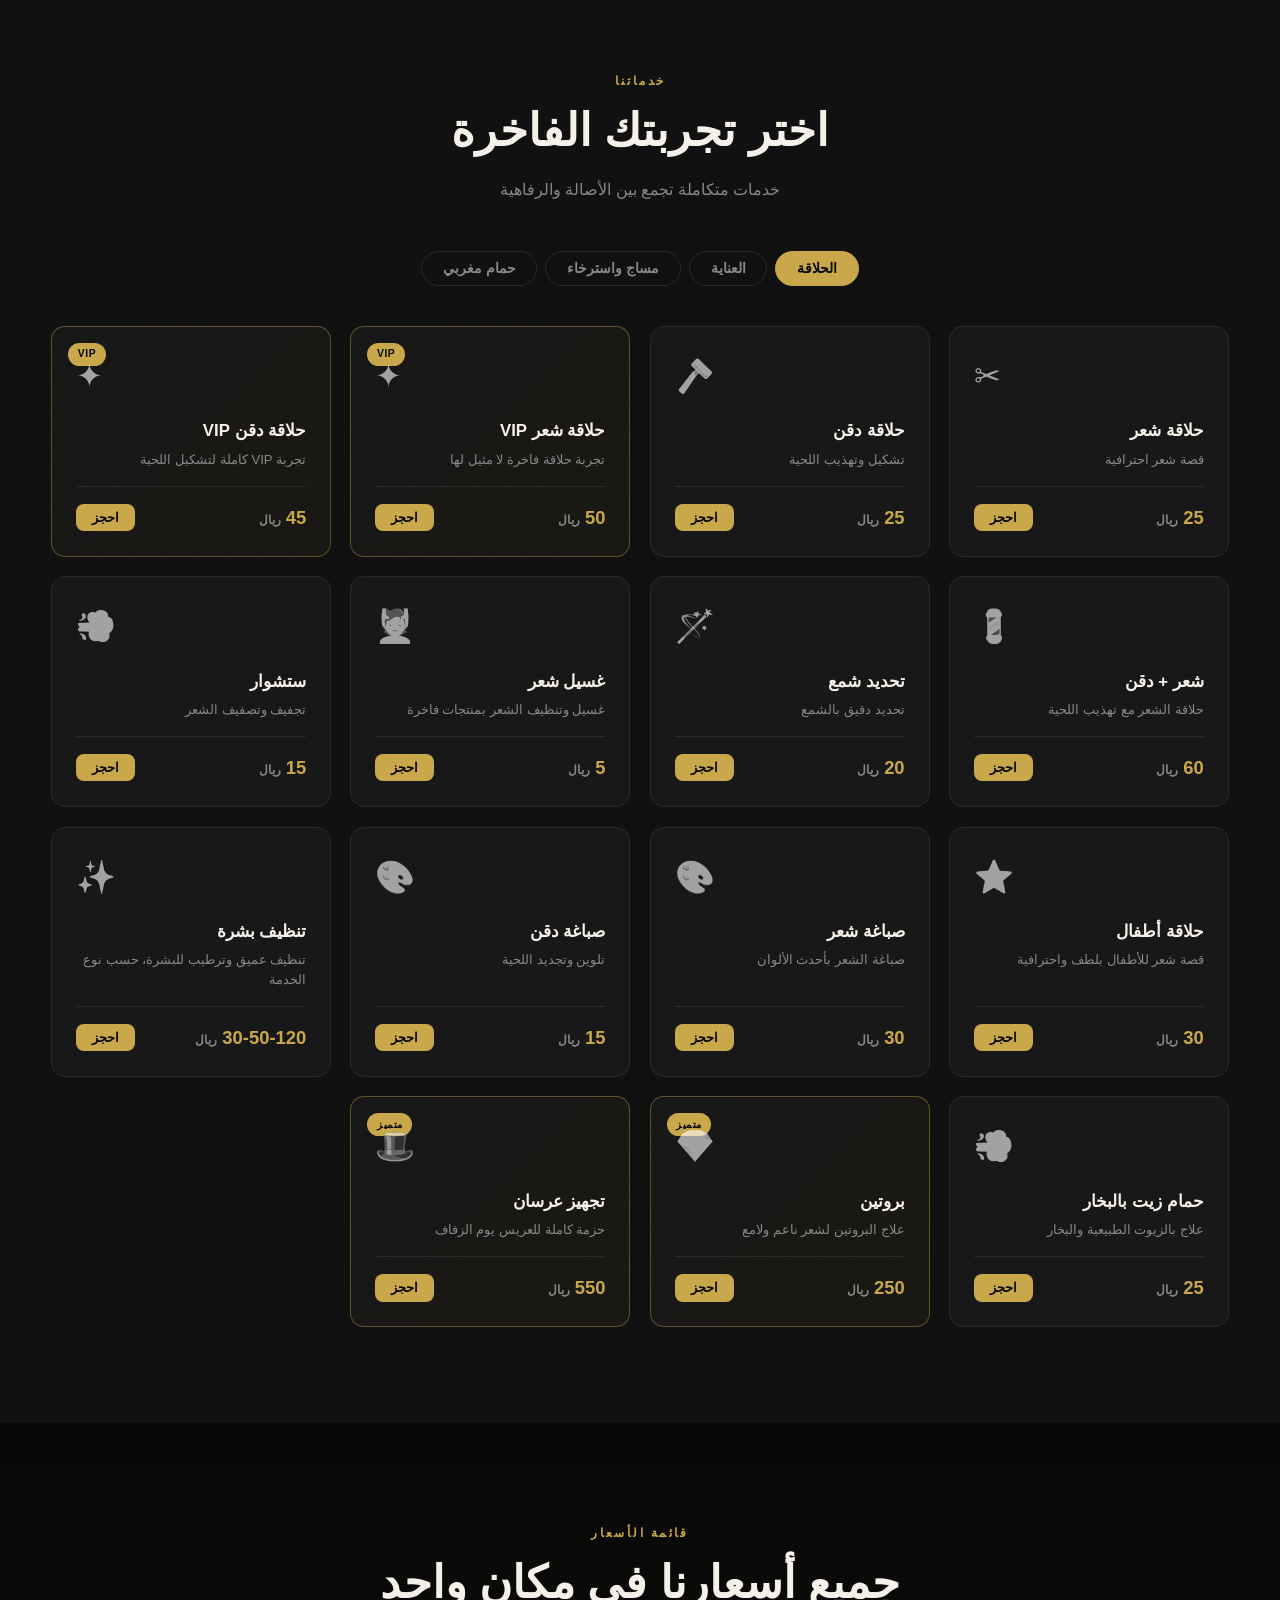
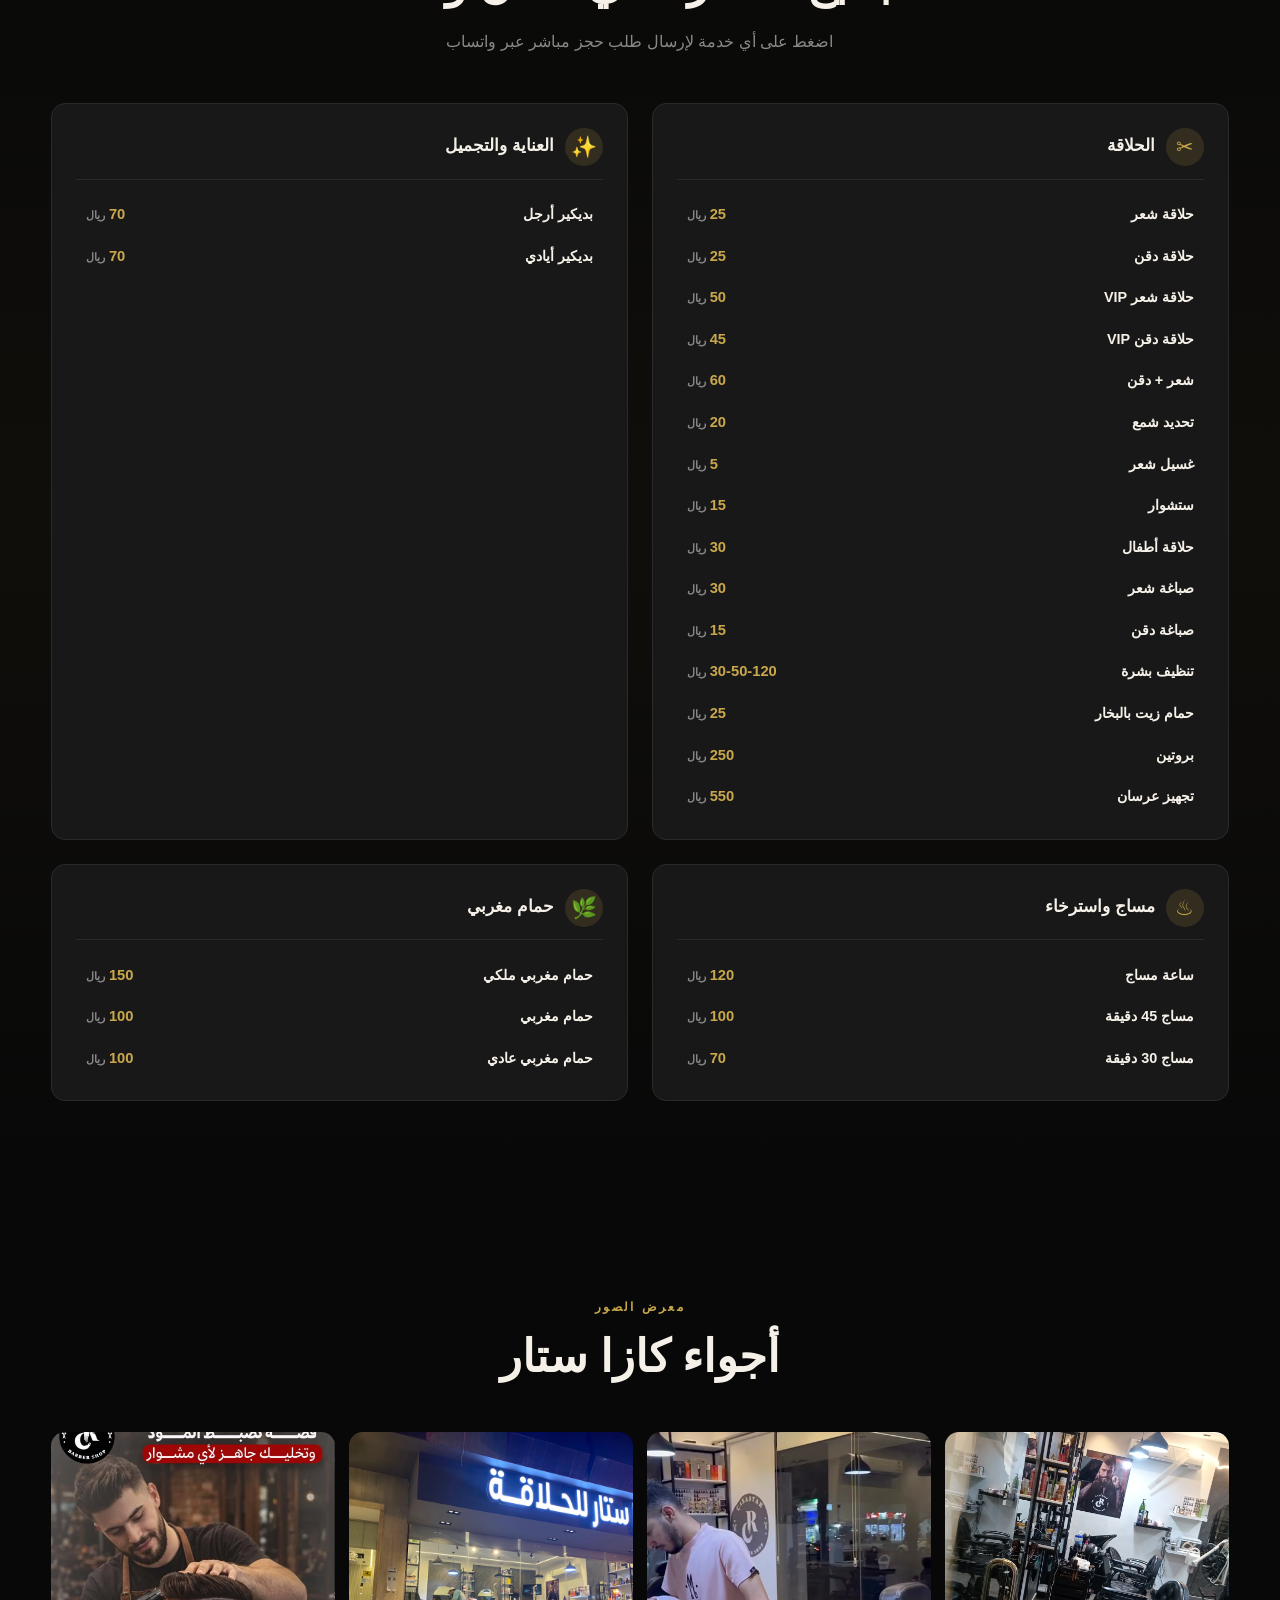
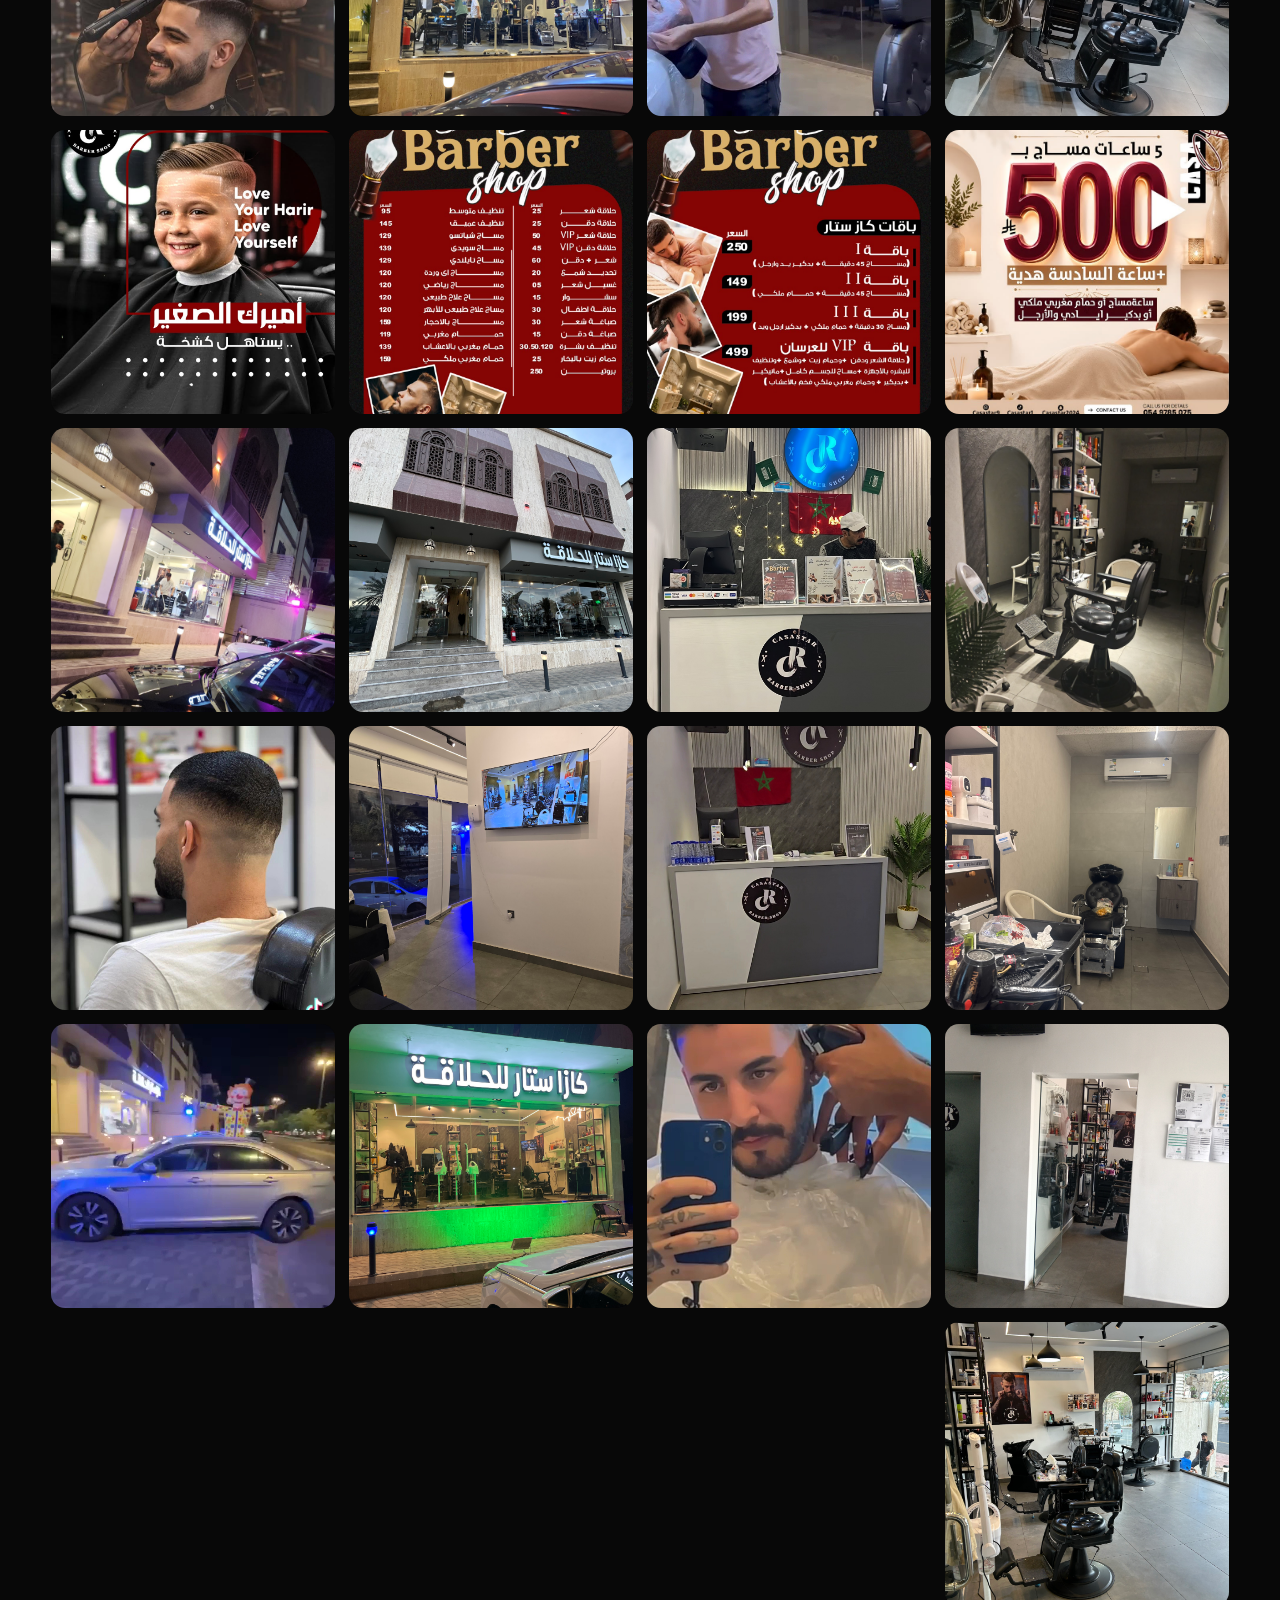
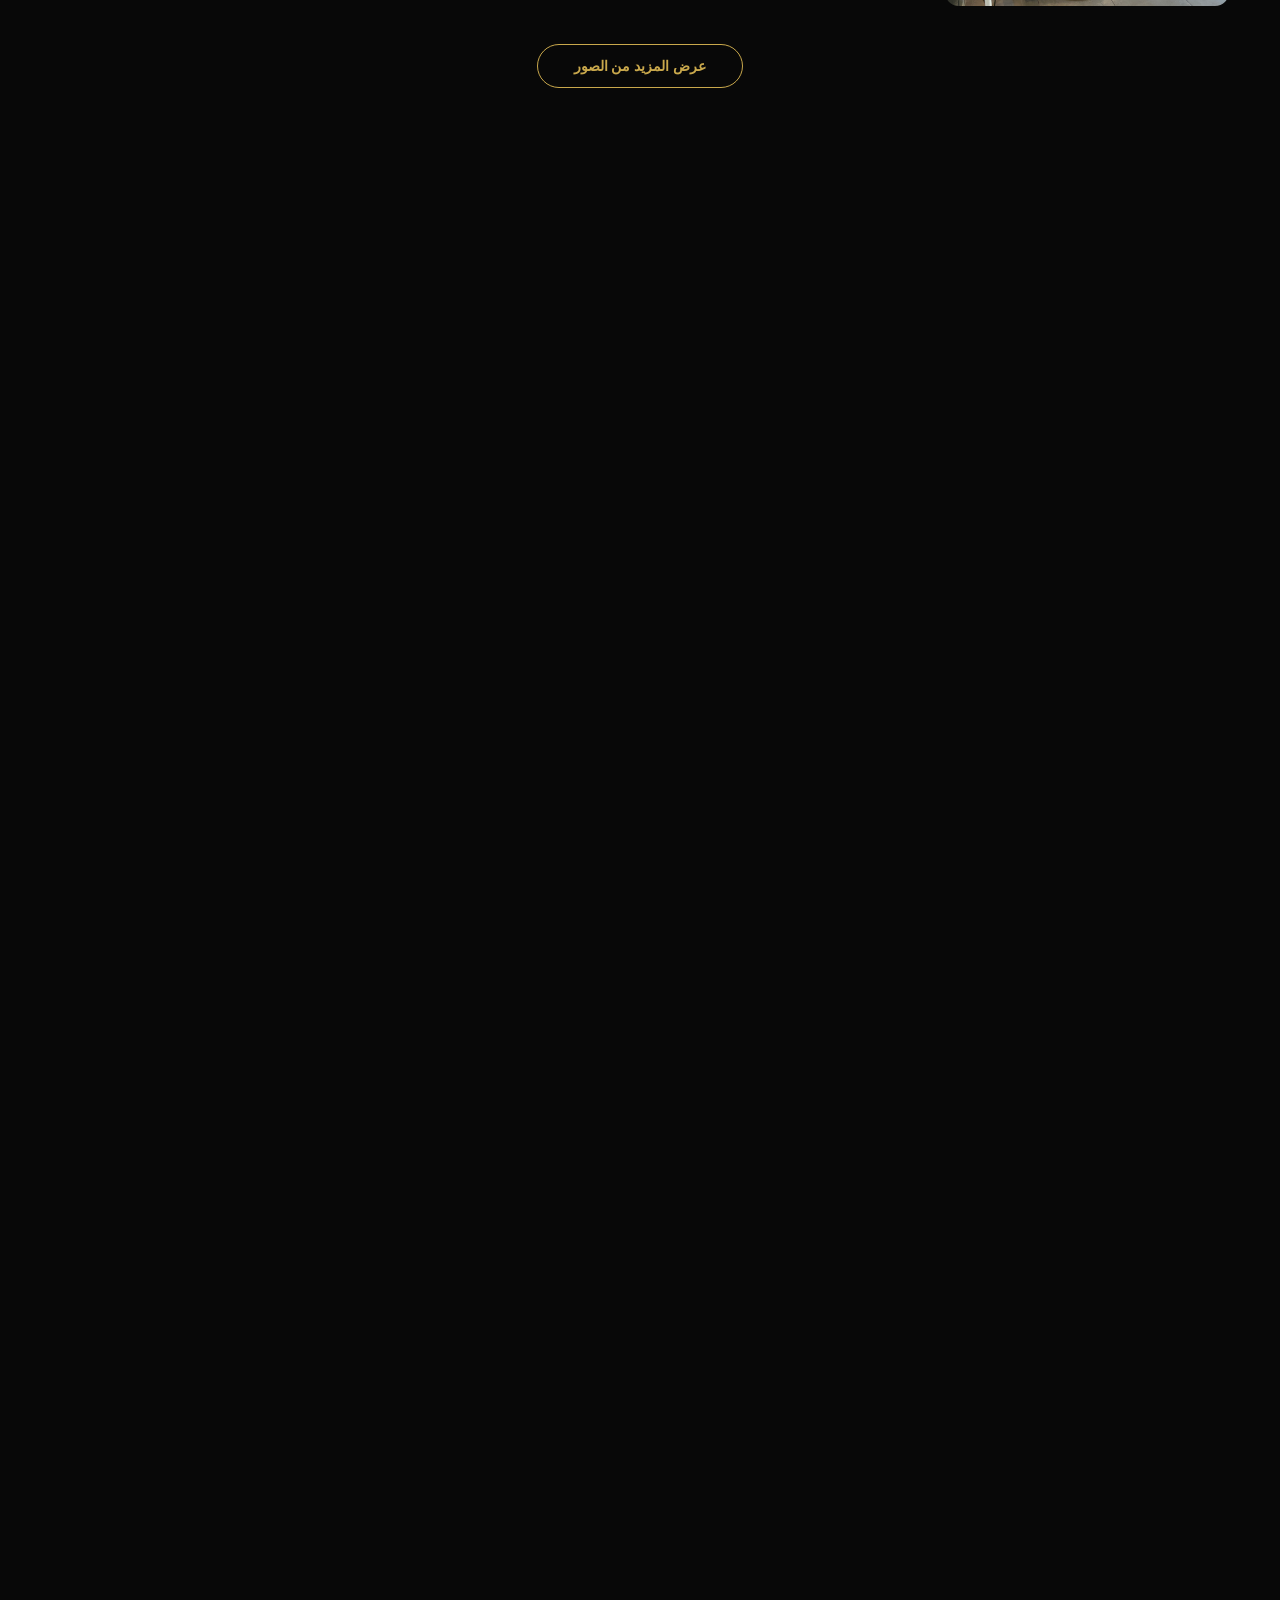
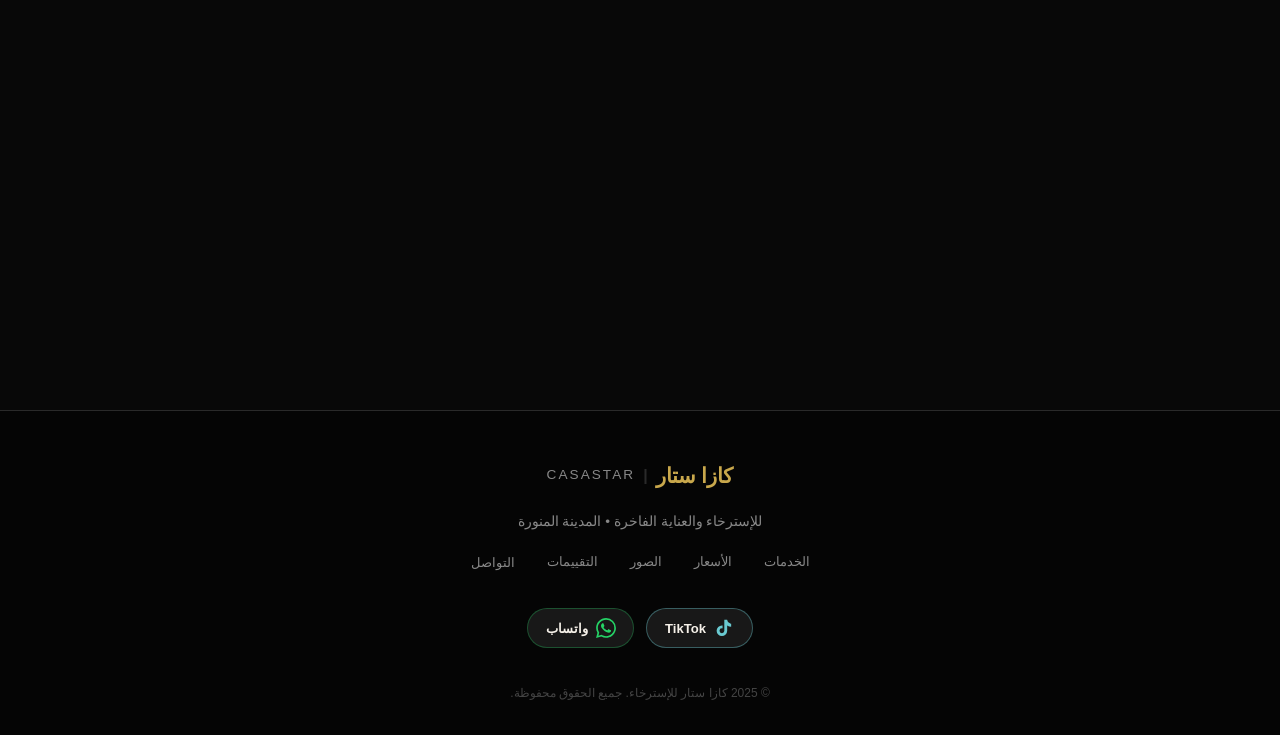
==== commit b9e3c45e: "update" ====
--- a/index.html
+++ b/index.html
@@ -1136,14 +1136,25 @@
         <svg viewBox="0 0 24 24" width="20" height="20" fill="currentColor" xmlns="http://www.w3.org/2000/svg"><path d="M19.59 6.69a4.83 4.83 0 0 1-3.77-4.25V2h-3.45v13.67a2.89 2.89 0 0 1-2.88 2.5 2.89 2.89 0 0 1-2.89-2.89 2.89 2.89 0 0 1 2.89-2.89c.28 0 .54.04.79.1V9.01a6.33 6.33 0 0 0-.79-.05 6.34 6.34 0 0 0-6.34 6.34 6.34 6.34 0 0 0 6.34 6.34 6.34 6.34 0 0 0 6.33-6.34V8.95a8.16 8.16 0 0 0 4.77 1.52V7.02a4.85 4.85 0 0 1-1-.33z"/></svg>
         <span>TikTok</span>
       </a>
-      <a href="https://wa.me/966549785075" class="social-btn whatsapp-btn" target="_blank" rel="noopener noreferrer" aria-label="WhatsApp">
+      <button type="button" class="social-btn whatsapp-btn" id="footerWaBtn" aria-label="WhatsApp">
         <svg viewBox="0 0 24 24" width="20" height="20" fill="currentColor" xmlns="http://www.w3.org/2000/svg"><path d="M17.472 14.382c-.297-.149-1.758-.867-2.03-.967-.273-.099-.471-.148-.67.15-.197.297-.767.966-.94 1.164-.173.199-.347.223-.644.075-.297-.15-1.255-.463-2.39-1.475-.883-.788-1.48-1.761-1.653-2.059-.173-.297-.018-.458.13-.606.134-.133.298-.347.446-.52.149-.174.198-.298.298-.497.099-.198.05-.371-.025-.52-.075-.149-.669-1.612-.916-2.207-.242-.579-.487-.5-.669-.51-.173-.008-.371-.01-.57-.01-.198 0-.52.074-.792.372-.272.297-1.04 1.016-1.04 2.479 0 1.462 1.065 2.875 1.213 3.074.149.198 2.096 3.2 5.077 4.487.709.306 1.262.489 1.694.625.712.227 1.36.195 1.871.118.571-.085 1.758-.719 2.006-1.413.248-.694.248-1.289.173-1.413-.074-.124-.272-.198-.57-.347m-5.421 7.403h-.004a9.87 9.87 0 0 1-5.031-1.378l-.361-.214-3.741.982.998-3.648-.235-.374a9.86 9.86 0 0 1-1.51-5.26c.001-5.45 4.436-9.884 9.888-9.884 2.64 0 5.122 1.03 6.988 2.898a9.825 9.825 0 0 1 2.893 6.994c-.003 5.45-4.437 9.884-9.885 9.884m8.413-18.297A11.815 11.815 0 0 0 12.05 0C5.495 0 .16 5.335.157 11.892c0 2.096.547 4.142 1.588 5.945L.057 24l6.305-1.654a11.882 11.882 0 0 0 5.683 1.448h.005c6.554 0 11.89-5.335 11.893-11.893a11.821 11.821 0 0 0-3.48-8.413z"/></svg>
         <span data-ar="واتساب" data-en="WhatsApp">واتساب</span>
-      </a>
+      </button>
     </div>
     <p class="footer-copy">© 2025 كازا ستار للإسترخاء. جميع الحقوق محفوظة.</p>
   </div>
 </footer>
+
+<a href="https://www.tiktok.com/@casastar1" target="_blank" rel="noopener noreferrer"
+   class="tiktok-float" id="tiktokFloat" aria-label="تابعنا على تيك توك">
+  <svg viewBox="0 0 24 24" xmlns="http://www.w3.org/2000/svg" aria-hidden="true">
+    <path d="M19.59 6.69a4.83 4.83 0 0 1-3.77-4.25V2h-3.45v13.67a2.89 2.89 0 0 1-2.88 2.5
+             2.89 2.89 0 0 1-2.89-2.89 2.89 2.89 0 0 1 2.89-2.89c.28 0 .54.04.79.1V9.01
+             a6.33 6.33 0 0 0-.79-.05 6.34 6.34 0 0 0-6.34 6.34 6.34 6.34 0 0 0 6.34 6.34
+             6.34 6.34 0 0 0 6.33-6.34V8.95a8.16 8.16 0 0 0 4.77 1.52V7.02
+             a4.85 4.85 0 0 1-1-.33z"/>
+  </svg>
+</a>
 
 <button type="button" class="whatsapp-float" id="whatsappFloat" aria-label="احجز عبر واتساب أو تيك توك">
   <svg viewBox="0 0 24 24" xmlns="http://www.w3.org/2000/svg" aria-hidden="true">
@@ -1339,6 +1350,6 @@
 </div>
 <!-- ===== END PAYMENT MODAL ===== -->
 
-<script src="js/main.js"></script>
+<script src="js/main.js" charset="utf-8"></script>
 </body>
 </html>
--- a/css/style.css
+++ b/css/style.css
@@ -1454,6 +1454,46 @@
   padding: 0;
 }
 
+
+.tiktok-float {
+  position: fixed;
+  bottom: 2rem;
+  left: 5.5rem;           /* sits to the right of the WhatsApp button */
+  width: 56px;
+  height: 56px;
+  background: #010101;
+  border: 2px solid #69C9D0;
+  border-radius: 50%;
+  display: flex;
+  align-items: center;
+  justify-content: center;
+  z-index: 900;
+  box-shadow: 0 4px 20px rgba(105,201,208,0.35);
+  transition: transform var(--transition), box-shadow var(--transition);
+  cursor: pointer;
+}
+
+.tiktok-float:hover {
+  transform: scale(1.1);
+  box-shadow: 0 6px 30px rgba(105,201,208,0.55);
+}
+
+.tiktok-float svg {
+  width: 26px;
+  height: 26px;
+  fill: #69C9D0;
+}
+
+@media (max-width: 600px) {
+  .tiktok-float {
+    bottom: 1.2rem;
+    left: 4.5rem;
+    width: 50px;
+    height: 50px;
+  }
+}
+
+
 .whatsapp-float:hover {
   transform: scale(1.1);
   box-shadow: 0 6px 30px rgba(37,211,102,0.6);
@@ -1786,6 +1826,11 @@
   border: 1.5px solid var(--border);
   color: var(--cream);
   background: var(--card);
+  cursor: pointer;
+  -webkit-appearance: none;
+  appearance: none;
+  outline: none;
+  box-sizing: border-box;
 }
 
 .social-btn:hover {
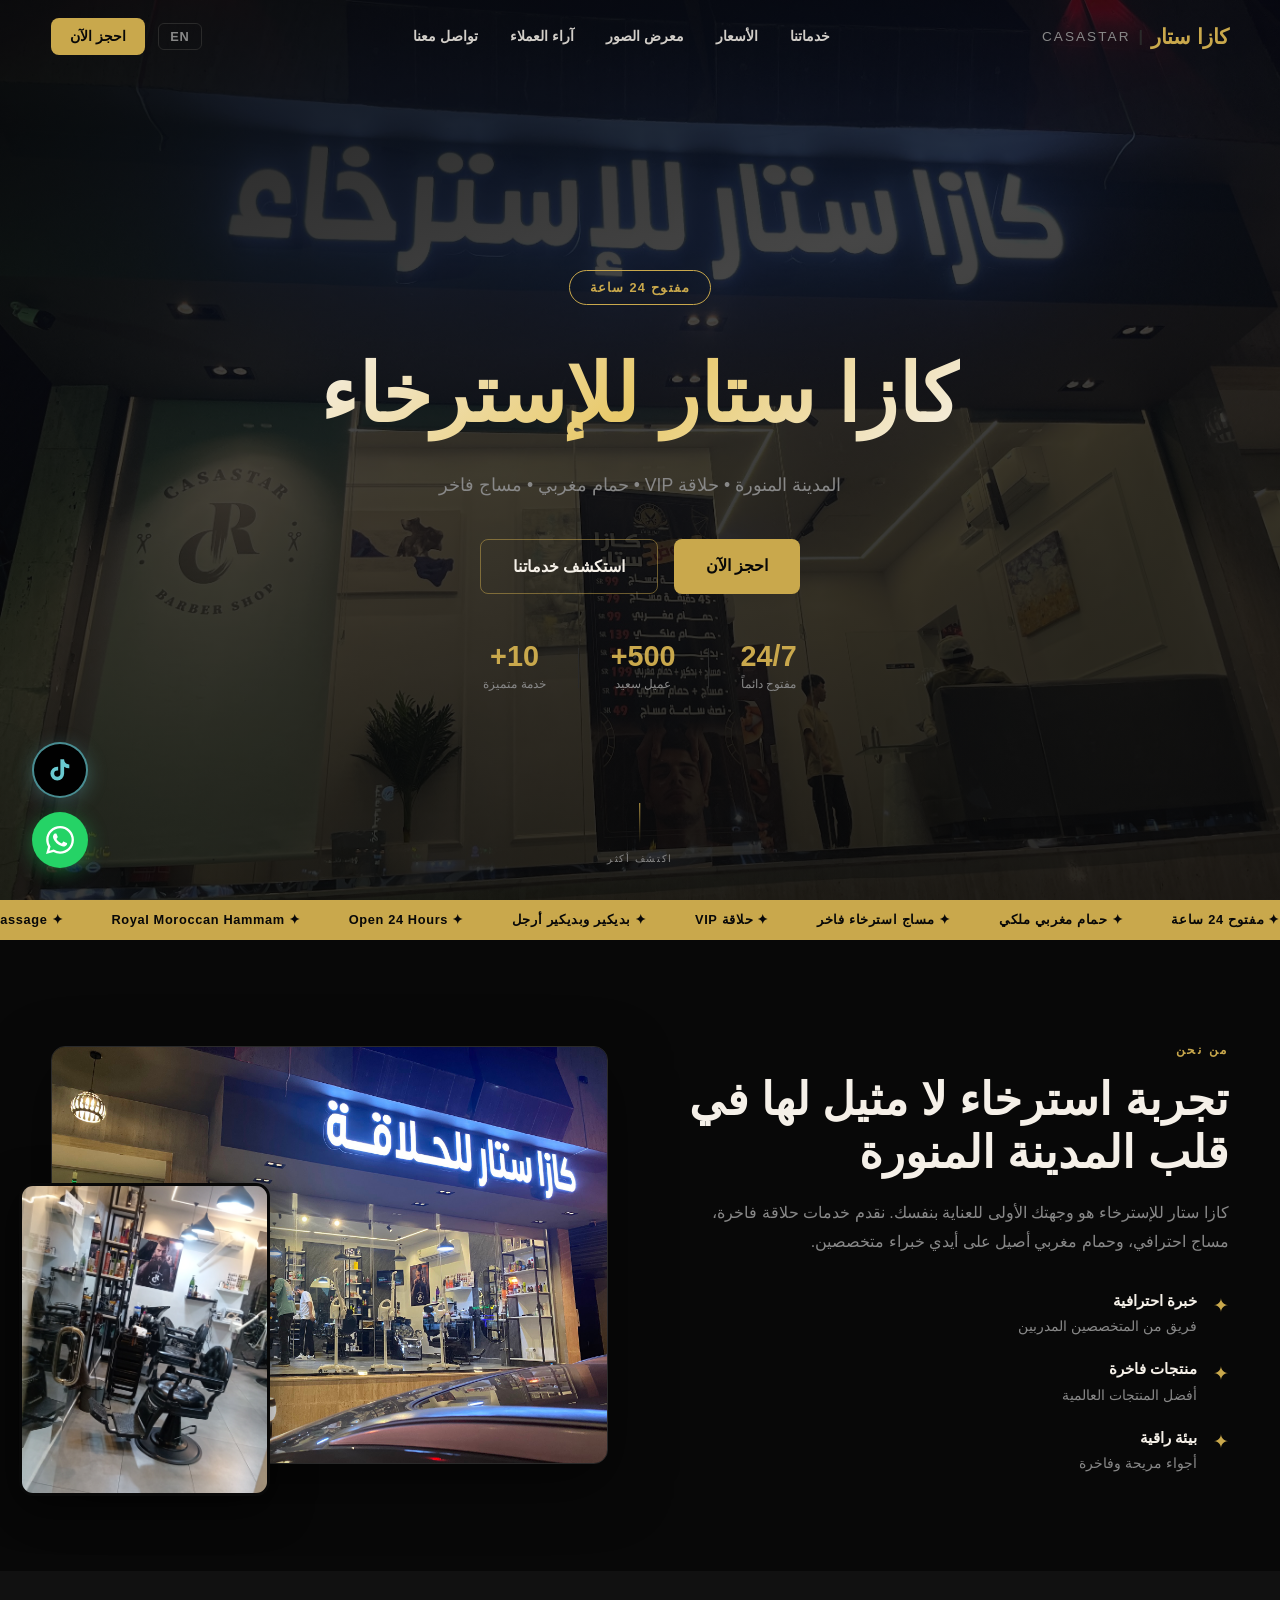
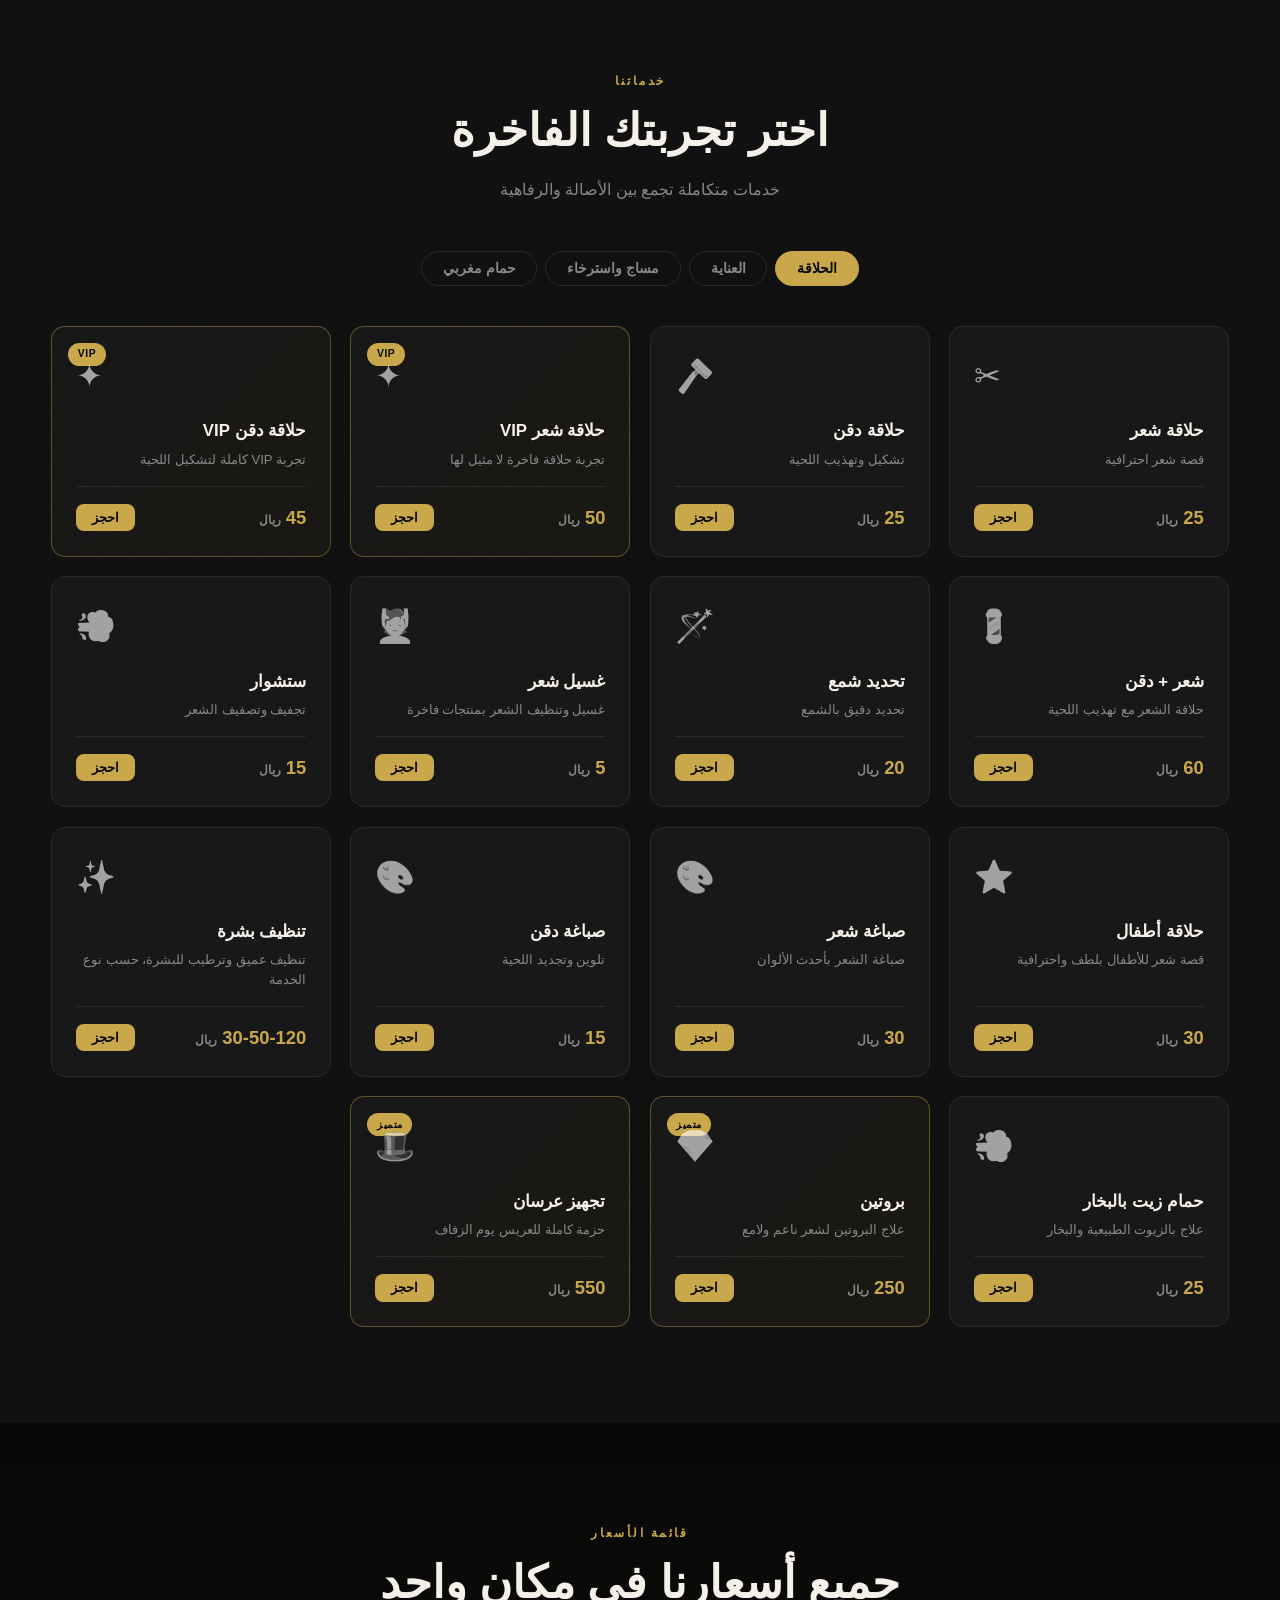
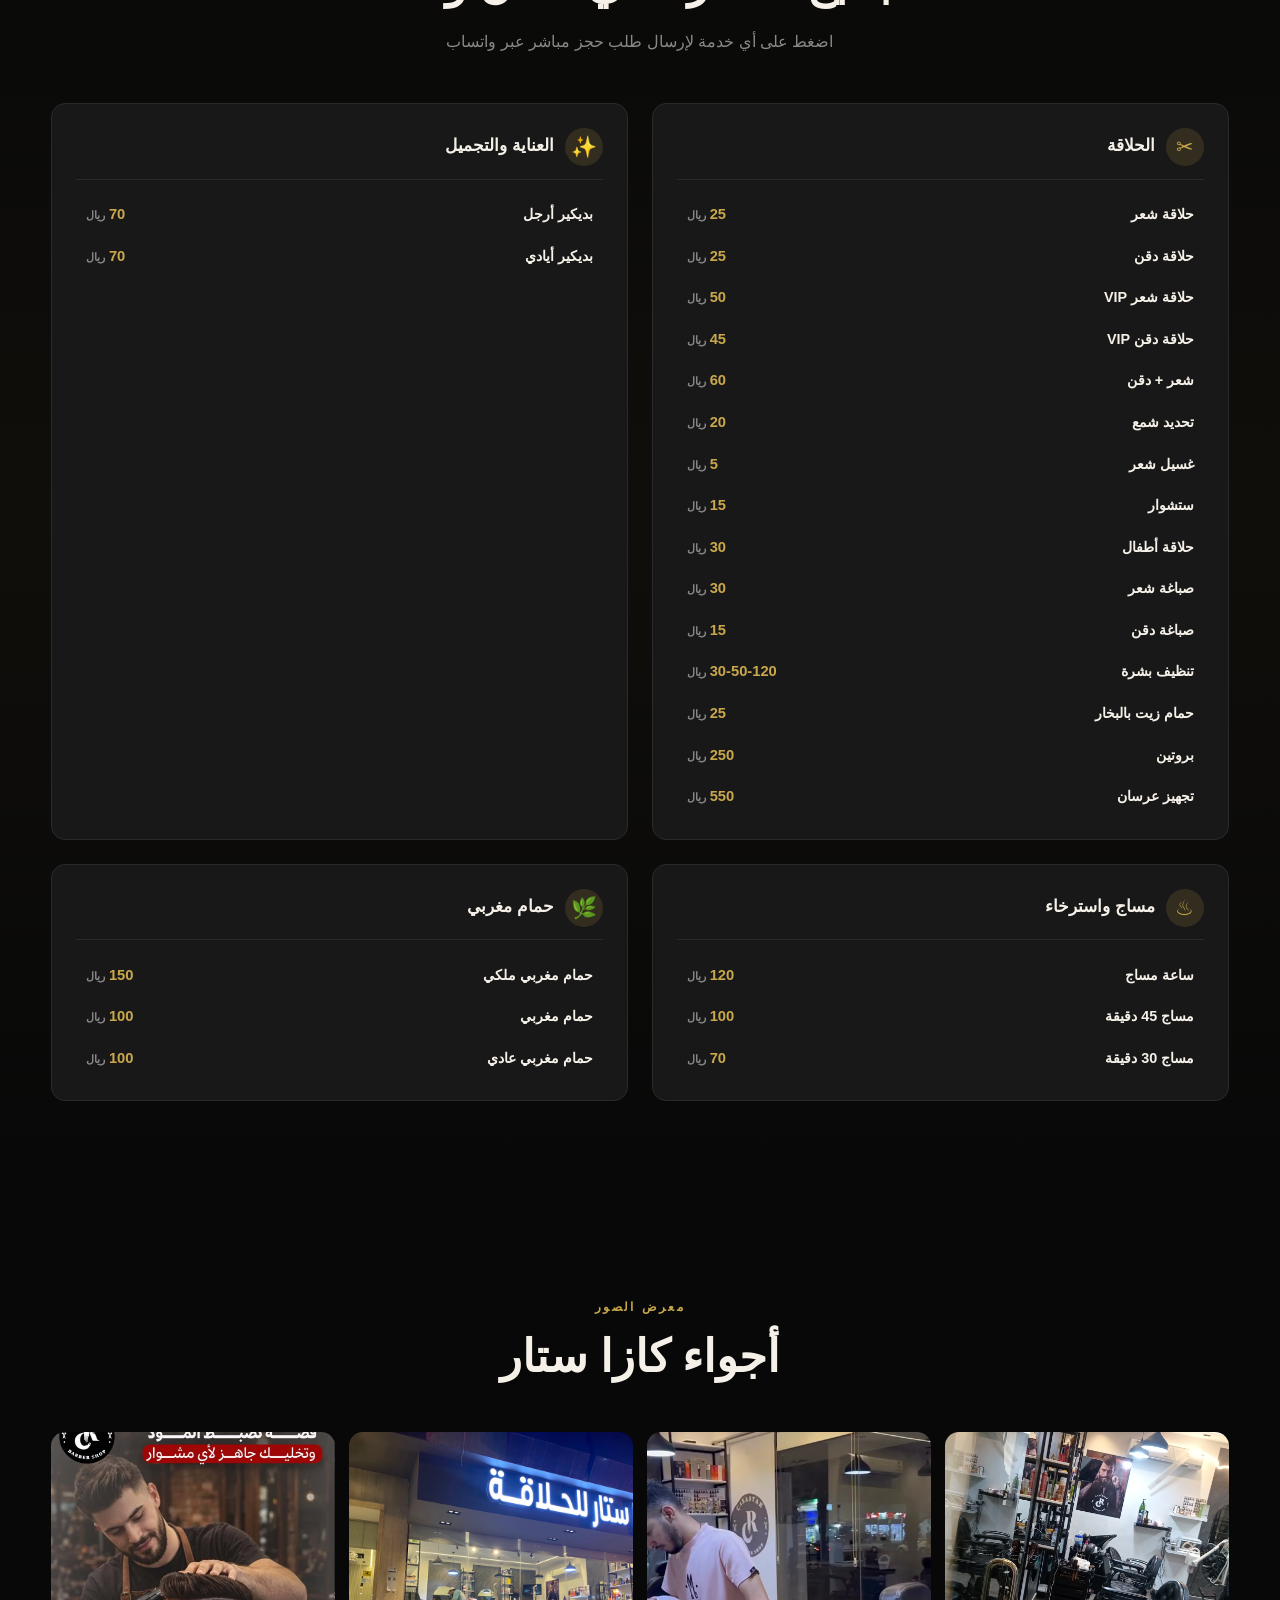
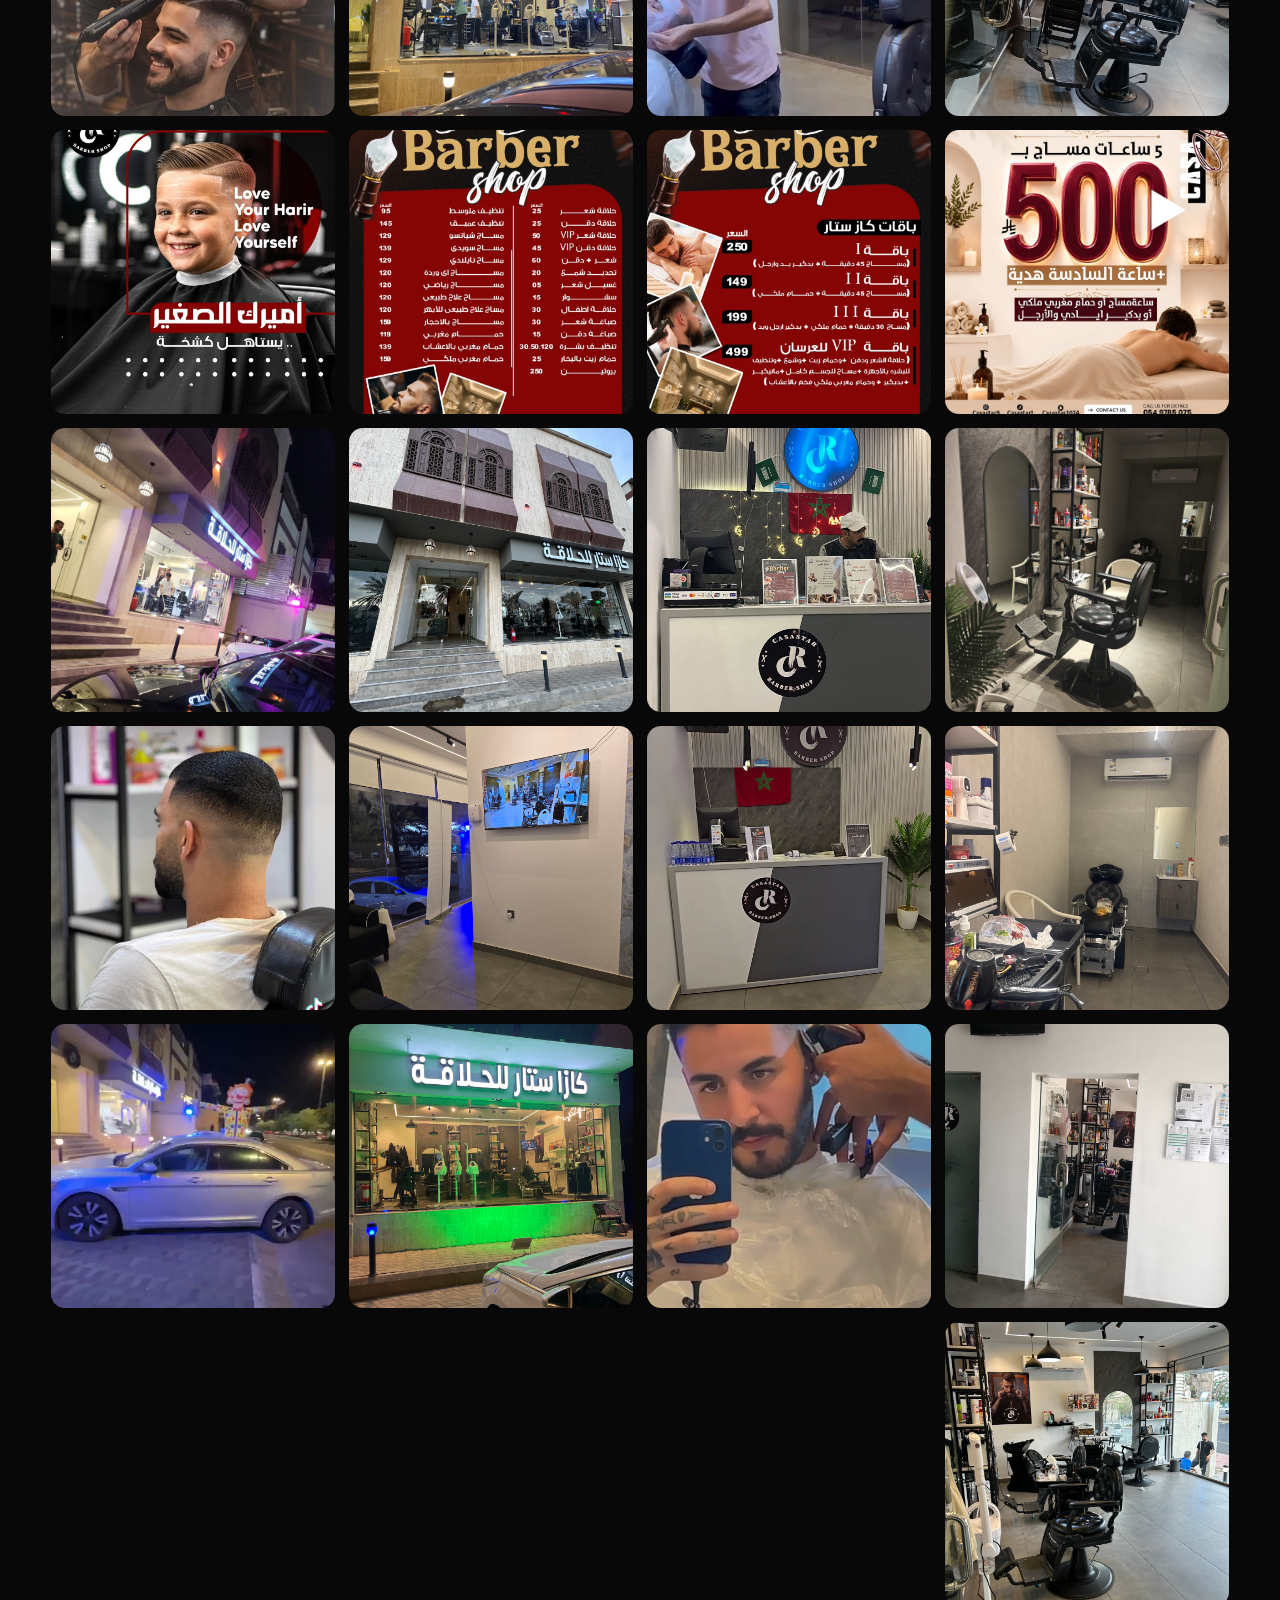
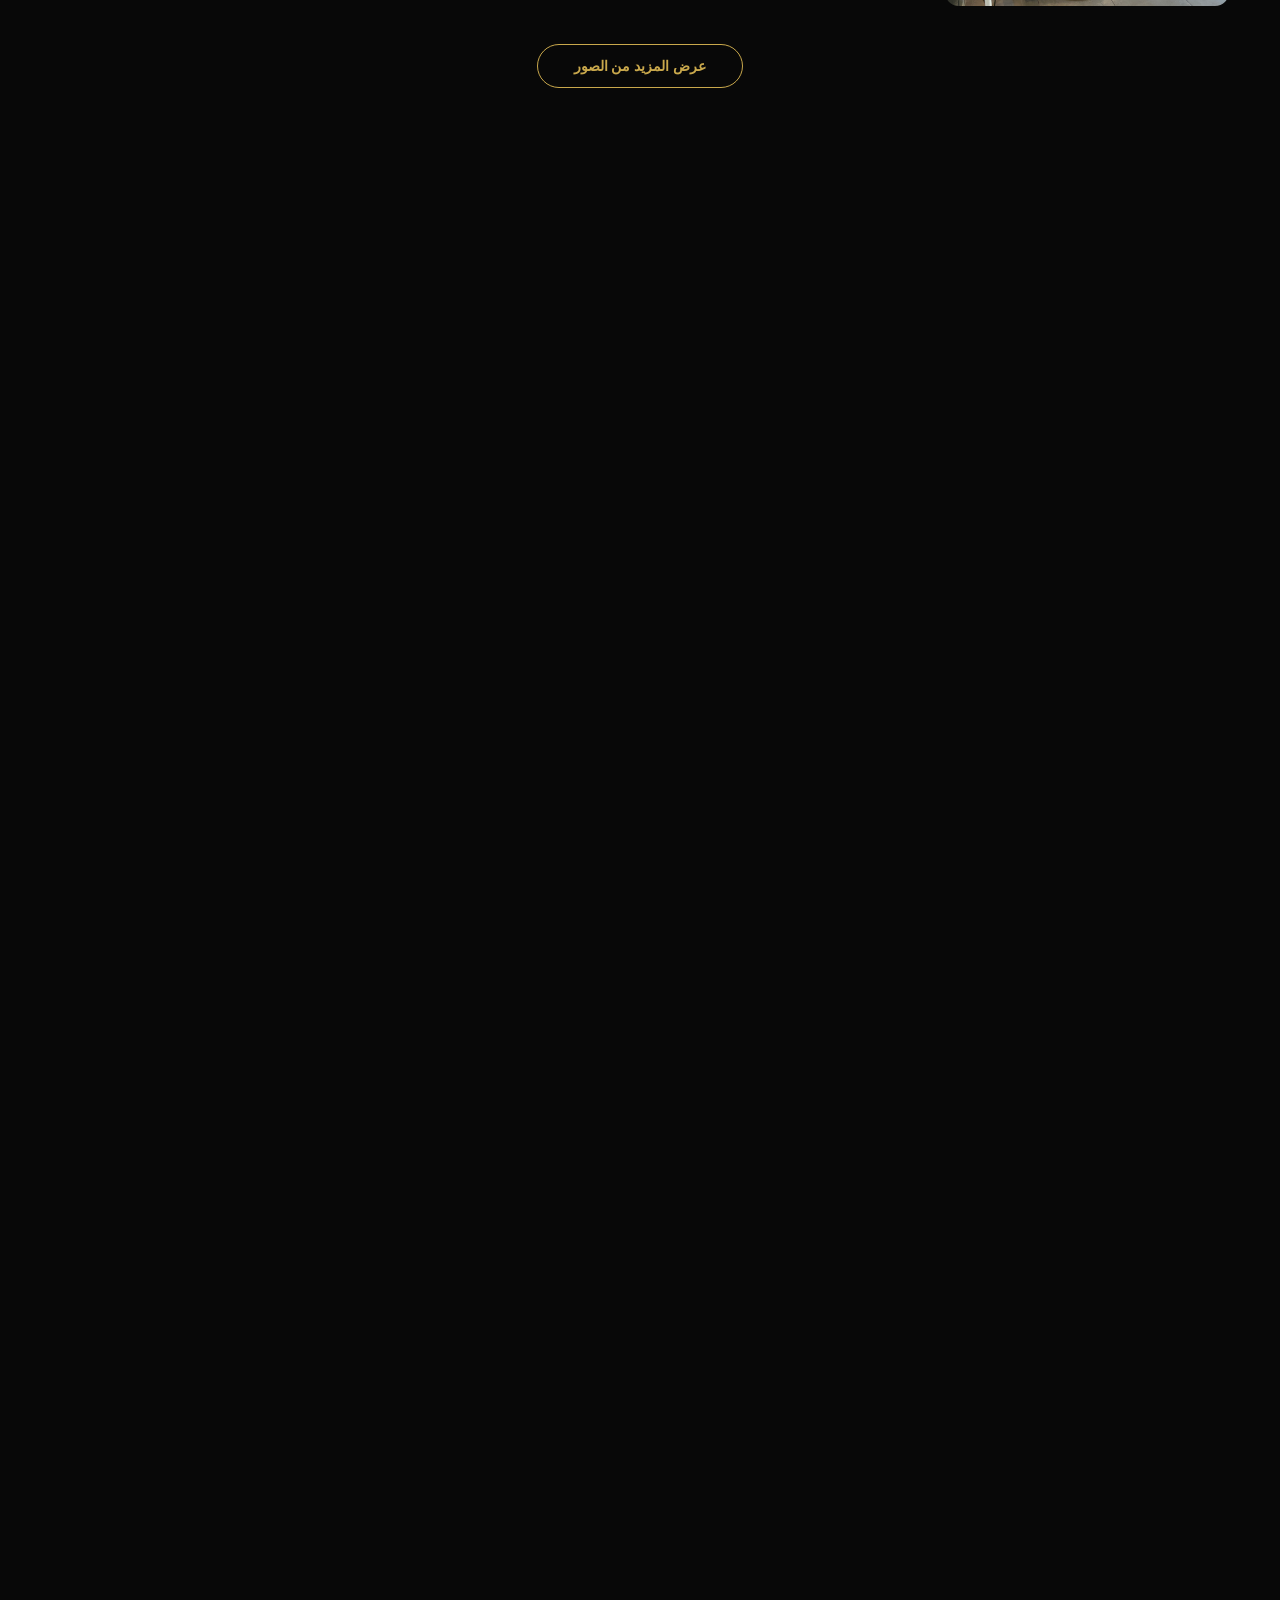
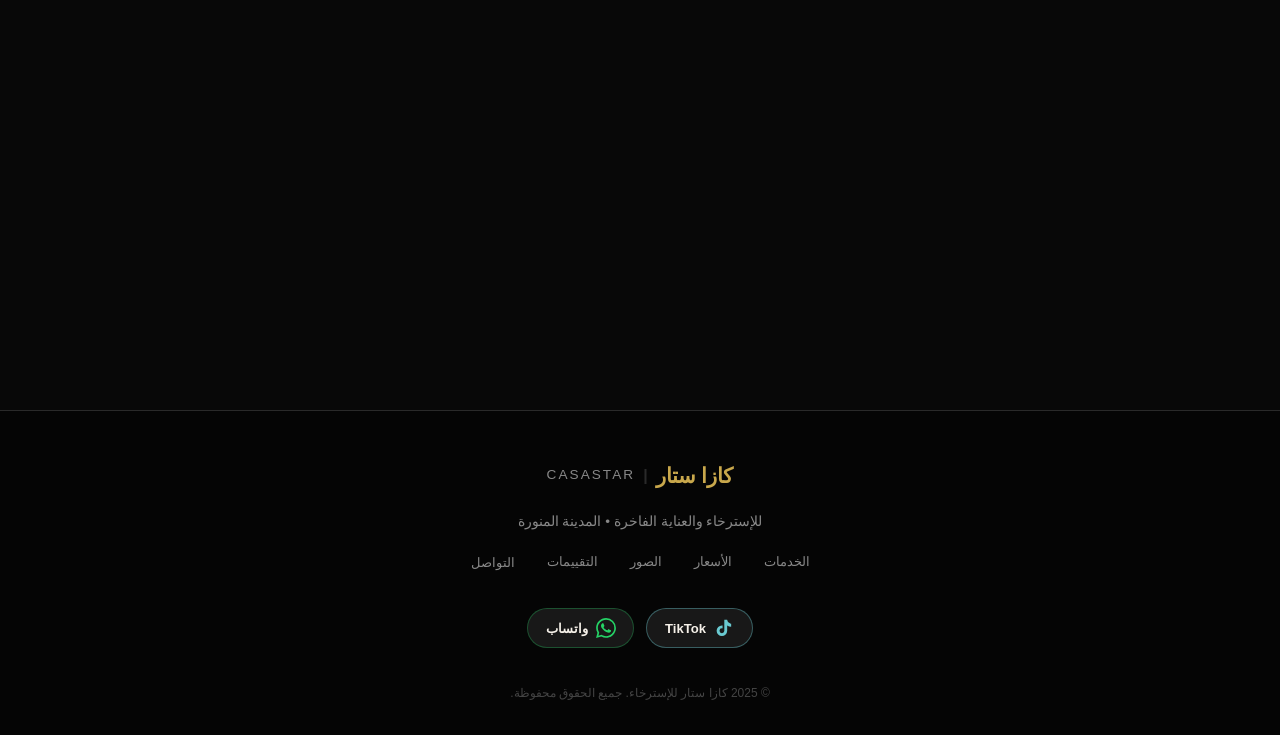
==== commit d314f0bb: "update" ====
--- a/index.html
+++ b/index.html
@@ -1145,20 +1145,42 @@
   </div>
 </footer>
 
-<a href="https://www.tiktok.com/@casastar1" target="_blank" rel="noopener noreferrer"
-   class="tiktok-float" id="tiktokFloat" aria-label="تابعنا على تيك توك">
+<!-- TikTok float — ABOVE WhatsApp -->
+<button type="button" class="tiktok-float" id="tiktokFloat" aria-label="احجز عبر تيك توك">
   <svg viewBox="0 0 24 24" xmlns="http://www.w3.org/2000/svg" aria-hidden="true">
-    <path d="M19.59 6.69a4.83 4.83 0 0 1-3.77-4.25V2h-3.45v13.67a2.89 2.89 0 0 1-2.88 2.5
-             2.89 2.89 0 0 1-2.89-2.89 2.89 2.89 0 0 1 2.89-2.89c.28 0 .54.04.79.1V9.01
-             a6.33 6.33 0 0 0-.79-.05 6.34 6.34 0 0 0-6.34 6.34 6.34 6.34 0 0 0 6.34 6.34
-             6.34 6.34 0 0 0 6.33-6.34V8.95a8.16 8.16 0 0 0 4.77 1.52V7.02
-             a4.85 4.85 0 0 1-1-.33z"/>
+    <path d="M19.59 6.69a4.83 4.83 0 0 1-3.77-4.25V2h-3.45v13.67
+      a2.89 2.89 0 0 1-2.88 2.5 2.89 2.89 0 0 1-2.89-2.89
+      2.89 2.89 0 0 1 2.89-2.89c.28 0 .54.04.79.1V9.01
+      a6.33 6.33 0 0 0-.79-.05 6.34 6.34 0 0 0-6.34 6.34
+      6.34 6.34 0 0 0 6.34 6.34 6.34 6.34 0 0 0 6.33-6.34V8.95
+      a8.16 8.16 0 0 0 4.77 1.52V7.02a4.85 4.85 0 0 1-1-.33z"/>
   </svg>
-</a>
-
-<button type="button" class="whatsapp-float" id="whatsappFloat" aria-label="احجز عبر واتساب أو تيك توك">
+</button>
+
+<!-- WhatsApp float — stays at bottom -->
+<button type="button" class="whatsapp-float" id="whatsappFloat" aria-label="احجز عبر واتساب">
   <svg viewBox="0 0 24 24" xmlns="http://www.w3.org/2000/svg" aria-hidden="true">
-    <path d="M17.472 14.382c-.297-.149-1.758-.867-2.03-.967-.273-.099-.471-.148-.67.15-.197.297-.767.966-.94 1.164-.173.199-.347.223-.644.075-.297-.15-1.255-.463-2.39-1.475-.883-.788-1.48-1.761-1.653-2.059-.173-.297-.018-.458.13-.606.134-.133.298-.347.446-.52.149-.174.198-.298.298-.497.099-.198.05-.371-.025-.52-.075-.149-.669-1.612-.916-2.207-.242-.579-.487-.5-.669-.51-.173-.008-.371-.01-.57-.01-.198 0-.52.074-.792.372-.272.297-1.04 1.016-1.04 2.479 0 1.462 1.065 2.875 1.213 3.074.149.198 2.096 3.2 5.077 4.487.709.306 1.262.489 1.694.625.712.227 1.36.195 1.871.118.571-.085 1.758-.719 2.006-1.413.248-.694.248-1.289.173-1.413-.074-.124-.272-.198-.57-.347m-5.421 7.403h-.004a9.87 9.87 0 01-5.031-1.378l-.361-.214-3.741.982.998-3.648-.235-.374a9.86 9.86 0 01-1.51-5.26c.001-5.45 4.436-9.884 9.888-9.884 2.64 0 5.122 1.03 6.988 2.898a9.825 9.825 0 012.893 6.994c-.003 5.45-4.437 9.884-9.885 9.884m8.413-18.297A11.815 11.815 0 0012.05 0C5.495 0 .16 5.335.157 11.892c0 2.096.547 4.142 1.588 5.945L.057 24l6.305-1.654a11.882 11.882 0 005.683 1.448h.005c6.554 0 11.89-5.335 11.893-11.893a11.821 11.821 0 00-3.48-8.413z"/>
+    <path d="M17.472 14.382c-.297-.149-1.758-.867-2.03-.967
+      -.273-.099-.471-.148-.67.15-.197.297-.767.966-.94 1.164
+      -.173.199-.347.223-.644.075-.297-.15-1.255-.463-2.39-1.475
+      -.883-.788-1.48-1.761-1.653-2.059-.173-.297-.018-.458.13-.606
+      .134-.133.298-.347.446-.52.149-.174.198-.298.298-.497
+      .099-.198.05-.371-.025-.52-.075-.149-.669-1.612-.916-2.207
+      -.242-.579-.487-.5-.669-.51-.173-.008-.371-.01-.57-.01
+      -.198 0-.52.074-.792.372-.272.297-1.04 1.016-1.04 2.479
+      0 1.462 1.065 2.875 1.213 3.074.149.198 2.096 3.2 5.077 4.487
+      .709.306 1.262.489 1.694.625.712.227 1.36.195 1.871.118
+      .571-.085 1.758-.719 2.006-1.413.248-.694.248-1.289.173-1.413
+      -.074-.124-.272-.198-.57-.347m-5.421 7.403h-.004
+      a9.87 9.87 0 01-5.031-1.378l-.361-.214-3.741.982.998-3.648
+      -.235-.374a9.86 9.86 0 01-1.51-5.26c.001-5.45 4.436-9.884
+      9.888-9.884 2.64 0 5.122 1.03 6.988 2.898a9.825 9.825 0
+      012.893 6.994c-.003 5.45-4.437 9.884-9.885 9.884
+      m8.413-18.297A11.815 11.815 0 0012.05 0C5.495 0
+      .16 5.335.157 11.892c0 2.096.547 4.142 1.588 5.945L.057
+      24l6.305-1.654a11.882 11.882 0 005.683 1.448h.005
+      c6.554 0 11.89-5.335 11.893-11.893a11.821 11.821 0
+      00-3.48-8.413z"/>
   </svg>
 </button>
 
--- a/css/style.css
+++ b/css/style.css
@@ -1453,44 +1453,48 @@
   cursor: pointer;
   padding: 0;
 }
-
+.whatsapp-float:hover {
+  transform: scale(1.1);
+  box-shadow: 0 6px 30px rgba(37,211,102,0.6);
+}
+.whatsapp-float svg { width: 28px; height: 28px; fill: white; }
 
 .tiktok-float {
   position: fixed;
-  bottom: 2rem;
-  left: 5.5rem;           /* sits to the right of the WhatsApp button */
+  bottom: calc(2rem + 56px + 14px);
+  left: 2rem;
   width: 56px;
   height: 56px;
   background: #010101;
-  border: 2px solid #69C9D0;
+  border: 2px solid rgba(105,201,208,0.7);
   border-radius: 50%;
   display: flex;
   align-items: center;
   justify-content: center;
   z-index: 900;
-  box-shadow: 0 4px 20px rgba(105,201,208,0.35);
-  transition: transform var(--transition), box-shadow var(--transition);
+  box-shadow: 0 4px 20px rgba(105,201,208,0.3);
+  transition: transform var(--transition), box-shadow var(--transition),
+              border-color var(--transition);
   cursor: pointer;
-}
-
+  padding: 0;
+}
 .tiktok-float:hover {
   transform: scale(1.1);
   box-shadow: 0 6px 30px rgba(105,201,208,0.55);
-}
-
-.tiktok-float svg {
-  width: 26px;
-  height: 26px;
-  fill: #69C9D0;
-}
+  border-color: rgba(105,201,208,1);
+}
+.tiktok-float svg { width: 26px; height: 26px; fill: #69C9D0; }
 
 @media (max-width: 600px) {
+  .whatsapp-float { bottom:1.2rem; left:1.2rem; width:50px; height:50px; }
+  .whatsapp-float svg { width:24px; height:24px; }
   .tiktok-float {
-    bottom: 1.2rem;
-    left: 4.5rem;
+    bottom: calc(1.2rem + 50px + 12px);
+    left: 1.2rem;
     width: 50px;
     height: 50px;
   }
+  .tiktok-float svg { width:22px; height:22px; }
 }
 
 
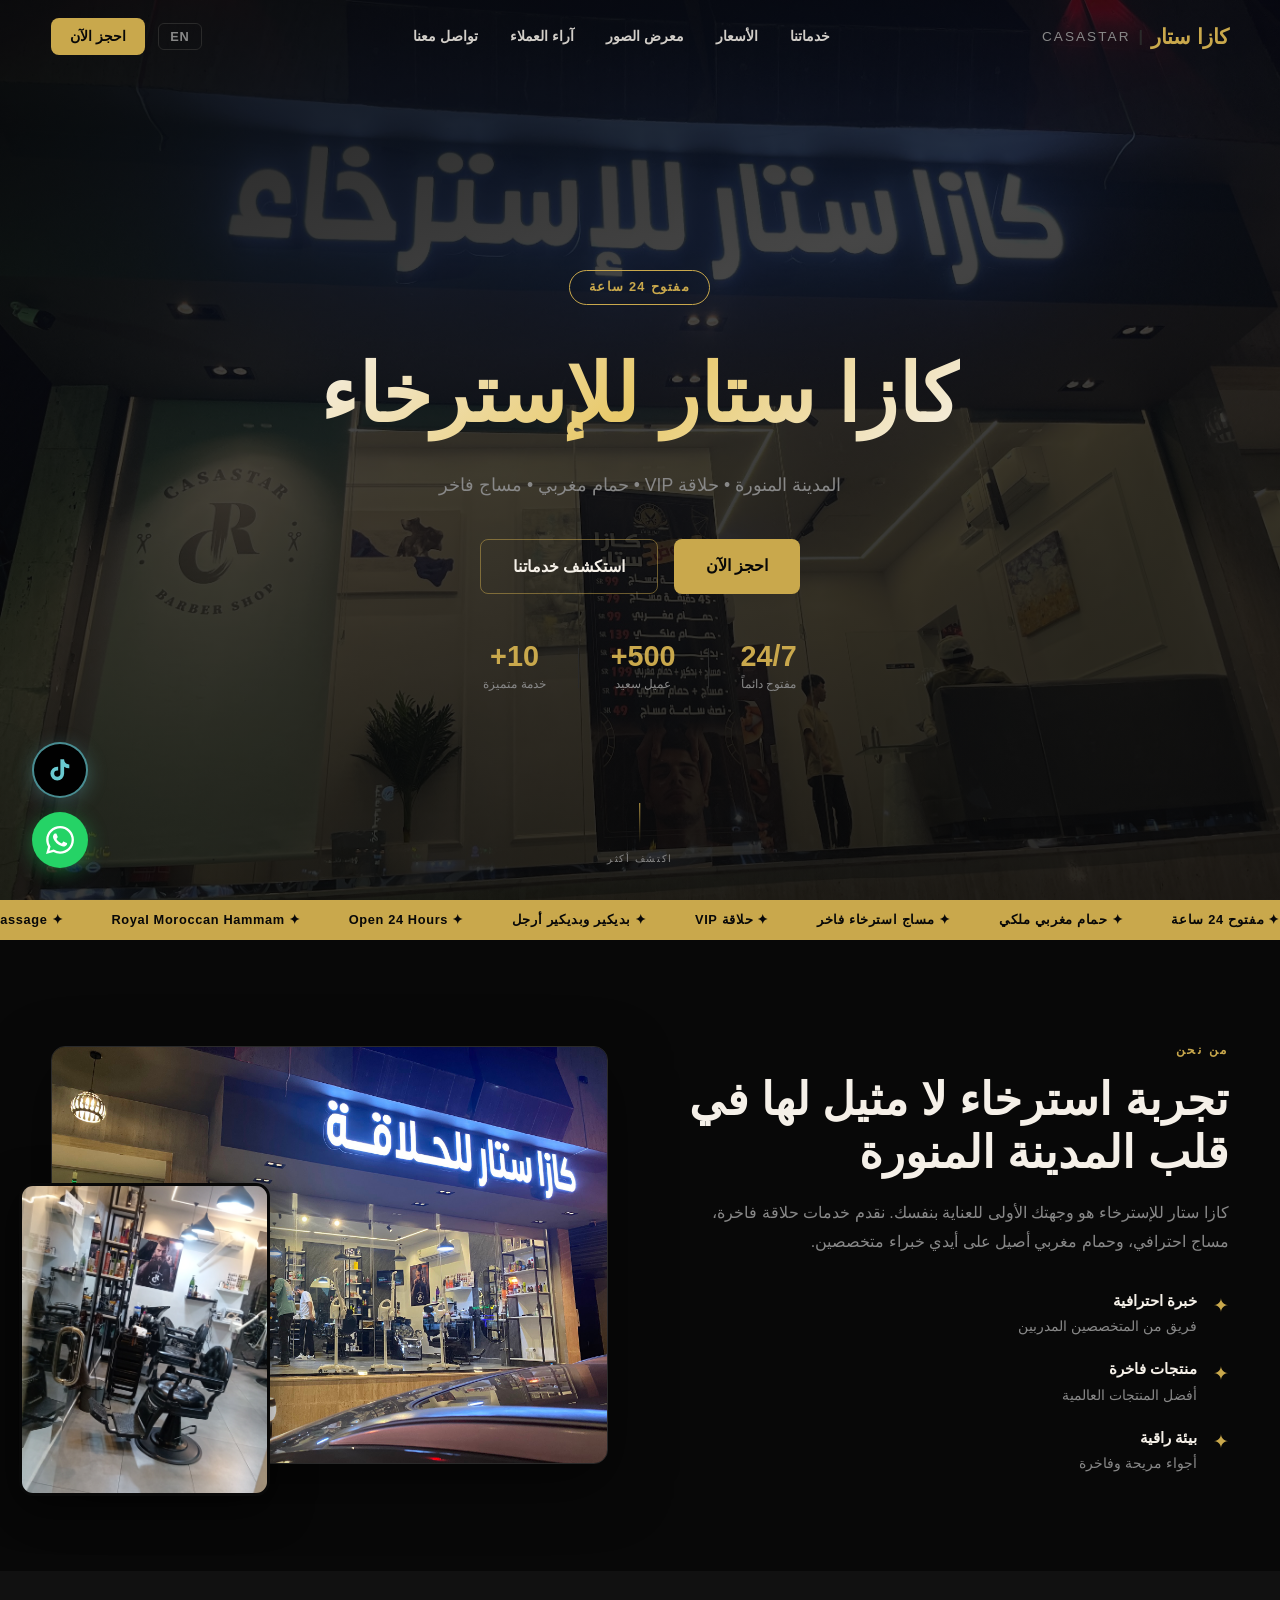
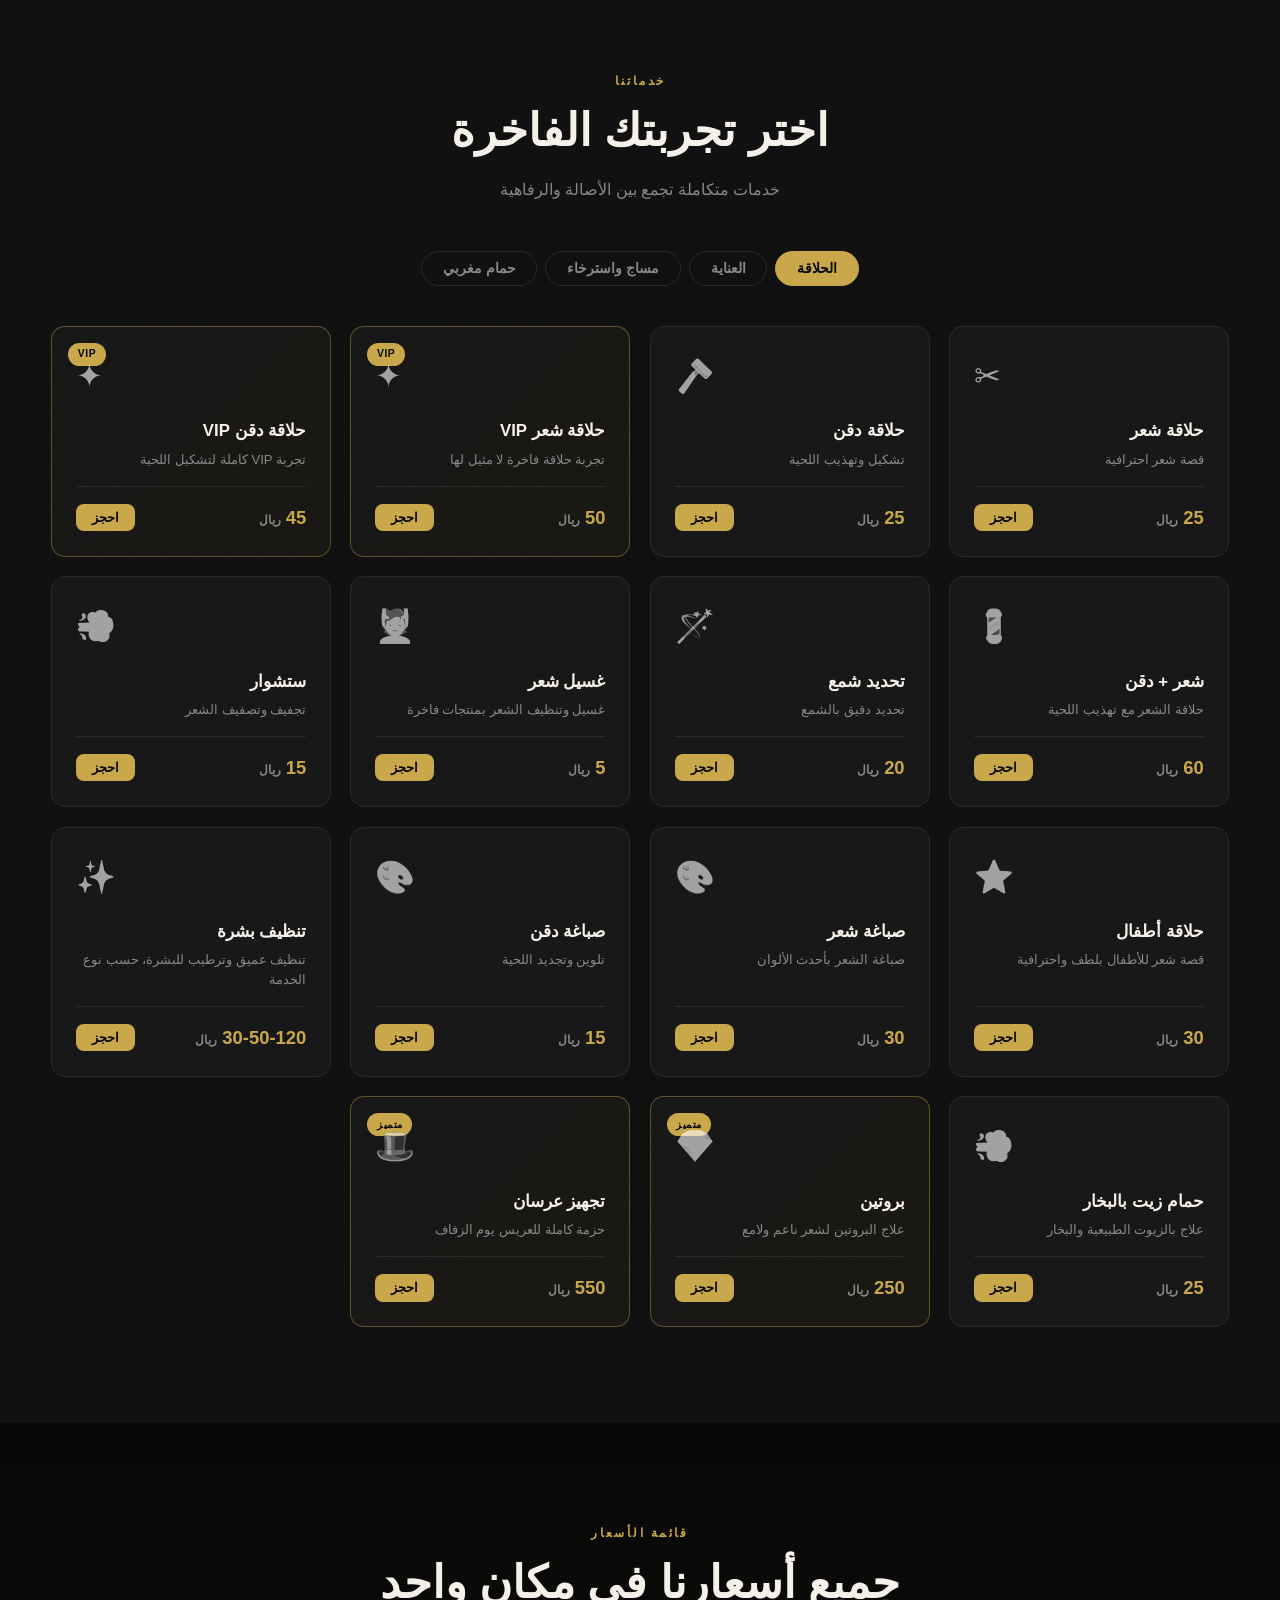
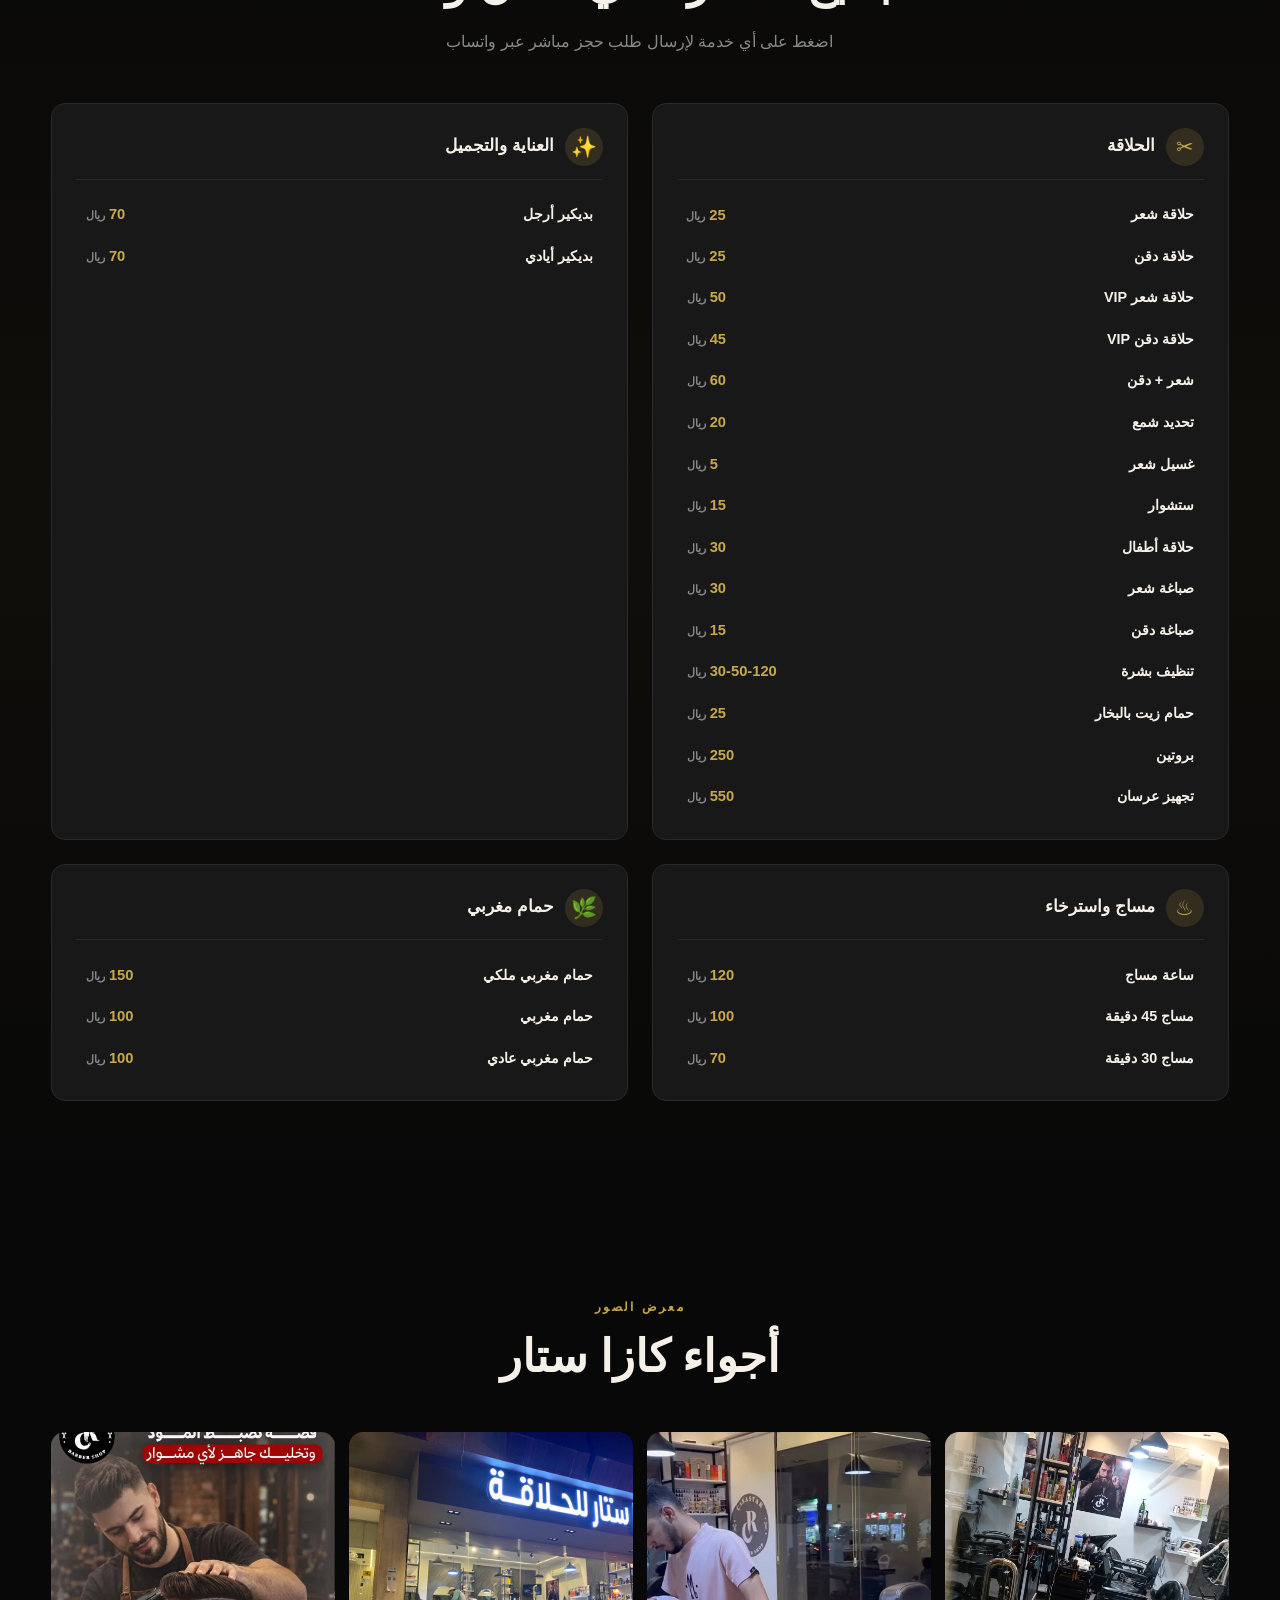
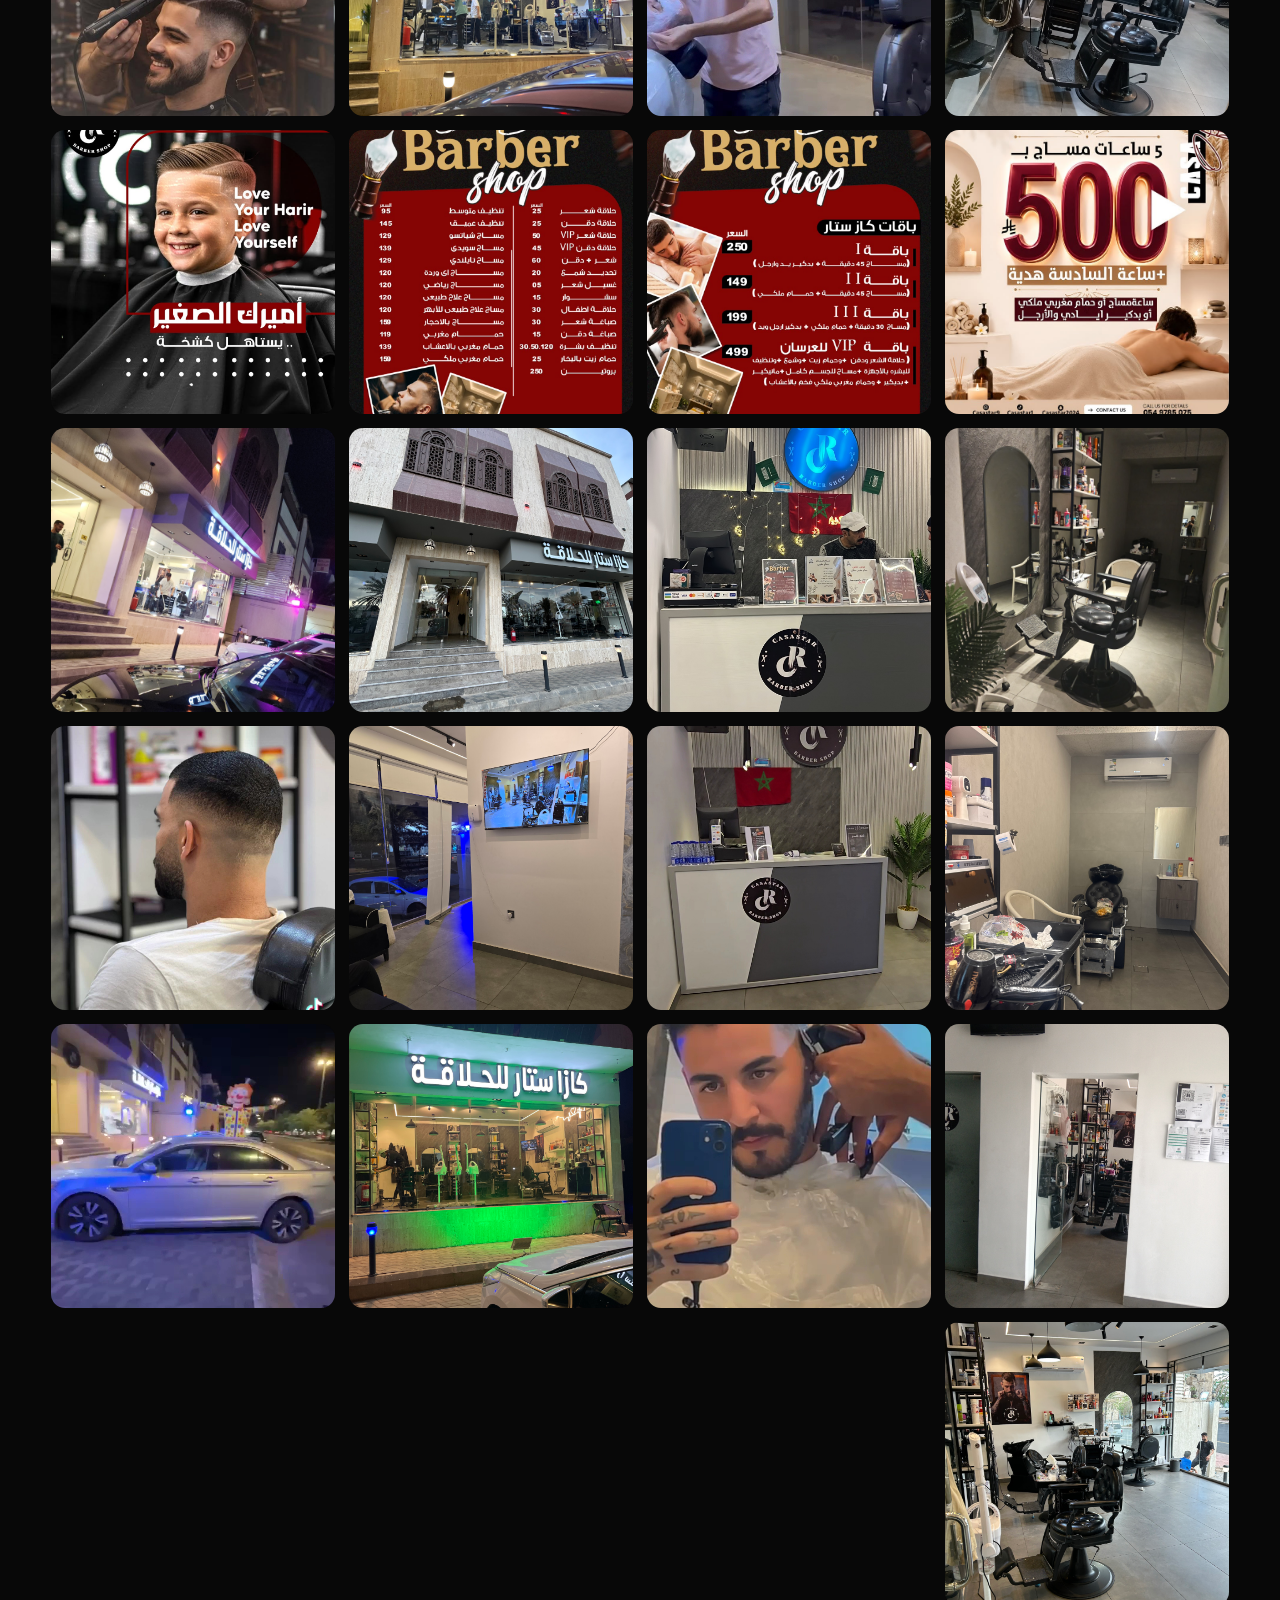
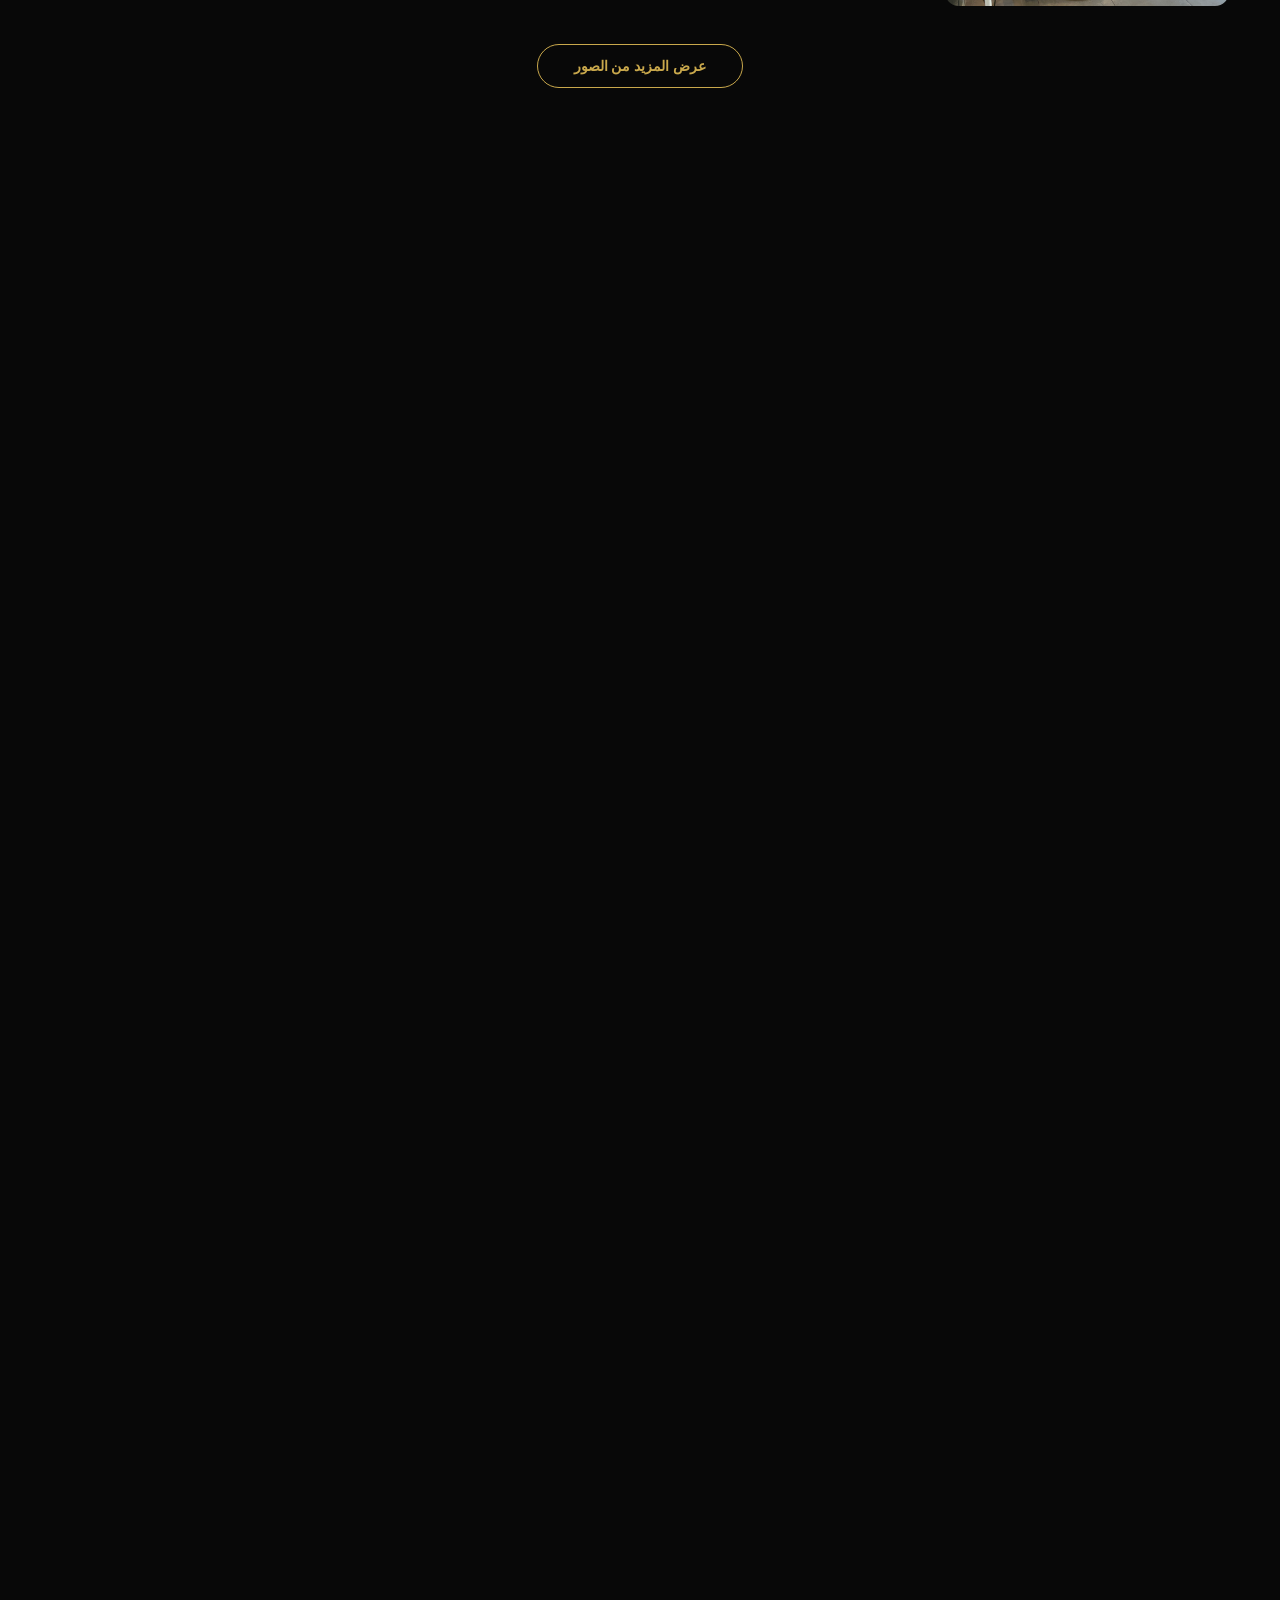
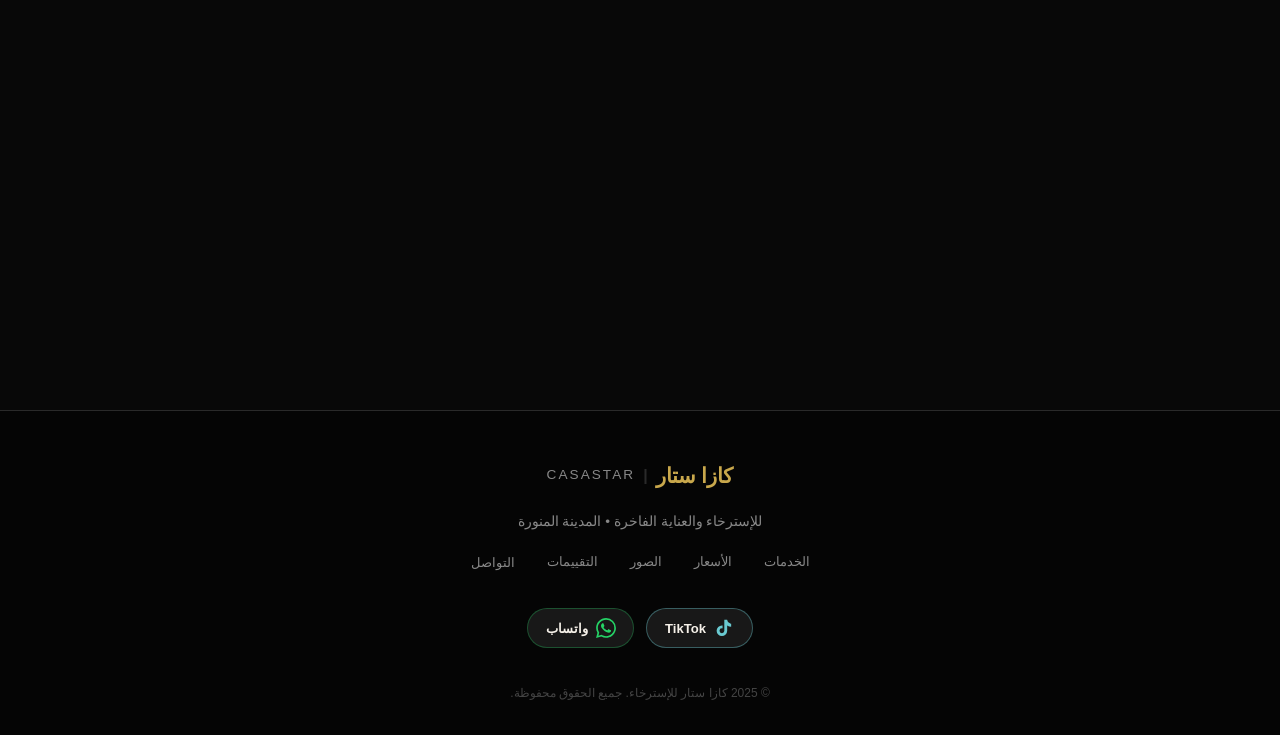
==== commit 079235e3: "update" ====
--- a/index.html
+++ b/index.html
@@ -1148,41 +1148,17 @@
 <!-- TikTok float — ABOVE WhatsApp -->
 <button type="button" class="tiktok-float" id="tiktokFloat" aria-label="احجز عبر تيك توك">
   <svg viewBox="0 0 24 24" xmlns="http://www.w3.org/2000/svg" aria-hidden="true">
-    <path d="M19.59 6.69a4.83 4.83 0 0 1-3.77-4.25V2h-3.45v13.67
-      a2.89 2.89 0 0 1-2.88 2.5 2.89 2.89 0 0 1-2.89-2.89
-      2.89 2.89 0 0 1 2.89-2.89c.28 0 .54.04.79.1V9.01
-      a6.33 6.33 0 0 0-.79-.05 6.34 6.34 0 0 0-6.34 6.34
-      6.34 6.34 0 0 0 6.34 6.34 6.34 6.34 0 0 0 6.33-6.34V8.95
-      a8.16 8.16 0 0 0 4.77 1.52V7.02a4.85 4.85 0 0 1-1-.33z"/>
+    <path d="M19.59 6.69a4.83 4.83 0 0 1-3.77-4.25V2h-3.45v13.67a2.89 2.89 0 0 1-2.88 2.5 2.89 2.89 0 0 1-2.89-2.89 2.89 2.89 0 0 1 2.89-2.89c.28 0 .54.04.79.1V9.01a6.33 6.33 0 0 0-.79-.05 6.34 6.34 0 0 0-6.34 6.34 6.34 6.34 0 0 0 6.34 6.34 6.34 6.34 0 0 0 6.33-6.34V8.95a8.16 8.16 0 0 0 4.77 1.52V7.02a4.85 4.85 0 0 1-1-.33z"/>
   </svg>
 </button>
 
-<!-- WhatsApp float — stays at bottom -->
+<!-- WhatsApp float -->
 <button type="button" class="whatsapp-float" id="whatsappFloat" aria-label="احجز عبر واتساب">
   <svg viewBox="0 0 24 24" xmlns="http://www.w3.org/2000/svg" aria-hidden="true">
-    <path d="M17.472 14.382c-.297-.149-1.758-.867-2.03-.967
-      -.273-.099-.471-.148-.67.15-.197.297-.767.966-.94 1.164
-      -.173.199-.347.223-.644.075-.297-.15-1.255-.463-2.39-1.475
-      -.883-.788-1.48-1.761-1.653-2.059-.173-.297-.018-.458.13-.606
-      .134-.133.298-.347.446-.52.149-.174.198-.298.298-.497
-      .099-.198.05-.371-.025-.52-.075-.149-.669-1.612-.916-2.207
-      -.242-.579-.487-.5-.669-.51-.173-.008-.371-.01-.57-.01
-      -.198 0-.52.074-.792.372-.272.297-1.04 1.016-1.04 2.479
-      0 1.462 1.065 2.875 1.213 3.074.149.198 2.096 3.2 5.077 4.487
-      .709.306 1.262.489 1.694.625.712.227 1.36.195 1.871.118
-      .571-.085 1.758-.719 2.006-1.413.248-.694.248-1.289.173-1.413
-      -.074-.124-.272-.198-.57-.347m-5.421 7.403h-.004
-      a9.87 9.87 0 01-5.031-1.378l-.361-.214-3.741.982.998-3.648
-      -.235-.374a9.86 9.86 0 01-1.51-5.26c.001-5.45 4.436-9.884
-      9.888-9.884 2.64 0 5.122 1.03 6.988 2.898a9.825 9.825 0
-      012.893 6.994c-.003 5.45-4.437 9.884-9.885 9.884
-      m8.413-18.297A11.815 11.815 0 0012.05 0C5.495 0
-      .16 5.335.157 11.892c0 2.096.547 4.142 1.588 5.945L.057
-      24l6.305-1.654a11.882 11.882 0 005.683 1.448h.005
-      c6.554 0 11.89-5.335 11.893-11.893a11.821 11.821 0
-      00-3.48-8.413z"/>
+    <path d="M17.472 14.382c-.297-.149-1.758-.867-2.03-.967-.273-.099-.471-.148-.67.15-.197.297-.767.966-.94 1.164-.173.199-.347.223-.644.075-.297-.15-1.255-.463-2.39-1.475-.883-.788-1.48-1.761-1.653-2.059-.173-.297-.018-.458.13-.606.134-.133.298-.347.446-.52.149-.174.198-.298.298-.497.099-.198.05-.371-.025-.52-.075-.149-.669-1.612-.916-2.207-.242-.579-.487-.5-.669-.51-.173-.008-.371-.01-.57-.01-.198 0-.52.074-.792.372-.272.297-1.04 1.016-1.04 2.479 0 1.462 1.065 2.875 1.213 3.074.149.198 2.096 3.2 5.077 4.487.709.306 1.262.489 1.694.625.712.227 1.36.195 1.871.118.571-.085 1.758-.719 2.006-1.413.248-.694.248-1.289.173-1.413-.074-.124-.272-.198-.57-.347m-5.421 7.403h-.004a9.87 9.87 0 01-5.031-1.378l-.361-.214-3.741.982.998-3.648-.235-.374a9.86 9.86 0 01-1.51-5.26c.001-5.45 4.436-9.884 9.888-9.884 2.64 0 5.122 1.03 6.988 2.898a9.825 9.825 0 012.893 6.994c-.003 5.45-4.437 9.884-9.885 9.884m8.413-18.297A11.815 11.815 0 0012.05 0C5.495 0 .16 5.335.157 11.892c0 2.096.547 4.142 1.588 5.945L.057 24l6.305-1.654a11.882 11.882 0 005.683 1.448h.005c6.554 0 11.89-5.335 11.893-11.893a11.821 11.821 0 00-3.48-8.413z"/>
   </svg>
 </button>
+
 
 <div class="booking-chat-overlay" id="bookingOverlay" role="dialog" aria-modal="true" aria-label="نافذة الحجز">
   <div class="booking-chat" id="bookingChat">
--- a/css/style.css
+++ b/css/style.css
@@ -1436,66 +1436,38 @@
 }
 
 .whatsapp-float {
-  position: fixed;
-  bottom: 2rem;
-  left: 2rem;
-  width: 56px;
-  height: 56px;
-  background: #25D366;
-  border: none;
-  border-radius: 50%;
-  display: flex;
-  align-items: center;
-  justify-content: center;
-  z-index: 900;
+  position: fixed; bottom: 2rem; left: 2rem;
+  width: 56px; height: 56px;
+  background: #25D366; border: none; border-radius: 50%;
+  display: flex; align-items: center; justify-content: center;
+  z-index: 900; cursor: pointer; padding: 0;
   box-shadow: 0 4px 20px rgba(37,211,102,0.4);
   transition: transform var(--transition), box-shadow var(--transition);
-  cursor: pointer;
-  padding: 0;
-}
-.whatsapp-float:hover {
-  transform: scale(1.1);
-  box-shadow: 0 6px 30px rgba(37,211,102,0.6);
-}
+}
+.whatsapp-float:hover { transform: scale(1.1); box-shadow: 0 6px 30px rgba(37,211,102,0.6); }
 .whatsapp-float svg { width: 28px; height: 28px; fill: white; }
 
 .tiktok-float {
   position: fixed;
   bottom: calc(2rem + 56px + 14px);
   left: 2rem;
-  width: 56px;
-  height: 56px;
-  background: #010101;
-  border: 2px solid rgba(105,201,208,0.7);
-  border-radius: 50%;
-  display: flex;
-  align-items: center;
-  justify-content: center;
-  z-index: 900;
+  width: 56px; height: 56px;
+  background: #010101; border: 2px solid rgba(105,201,208,0.7); border-radius: 50%;
+  display: flex; align-items: center; justify-content: center;
+  z-index: 900; cursor: pointer; padding: 0;
   box-shadow: 0 4px 20px rgba(105,201,208,0.3);
-  transition: transform var(--transition), box-shadow var(--transition),
-              border-color var(--transition);
-  cursor: pointer;
-  padding: 0;
-}
-.tiktok-float:hover {
-  transform: scale(1.1);
-  box-shadow: 0 6px 30px rgba(105,201,208,0.55);
-  border-color: rgba(105,201,208,1);
-}
+  transition: transform var(--transition), box-shadow var(--transition), border-color var(--transition);
+}
+.tiktok-float:hover { transform: scale(1.1); box-shadow: 0 6px 30px rgba(105,201,208,0.55); border-color: rgba(105,201,208,1); }
 .tiktok-float svg { width: 26px; height: 26px; fill: #69C9D0; }
 
 @media (max-width: 600px) {
-  .whatsapp-float { bottom:1.2rem; left:1.2rem; width:50px; height:50px; }
-  .whatsapp-float svg { width:24px; height:24px; }
-  .tiktok-float {
-    bottom: calc(1.2rem + 50px + 12px);
-    left: 1.2rem;
-    width: 50px;
-    height: 50px;
-  }
-  .tiktok-float svg { width:22px; height:22px; }
-}
+  .whatsapp-float { bottom: 1.2rem; left: 1.2rem; width: 50px; height: 50px; }
+  .whatsapp-float svg { width: 24px; height: 24px; }
+  .tiktok-float { bottom: calc(1.2rem + 50px + 12px); left: 1.2rem; width: 50px; height: 50px; }
+  .tiktok-float svg { width: 22px; height: 22px; }
+}
+
 
 
 .whatsapp-float:hover {
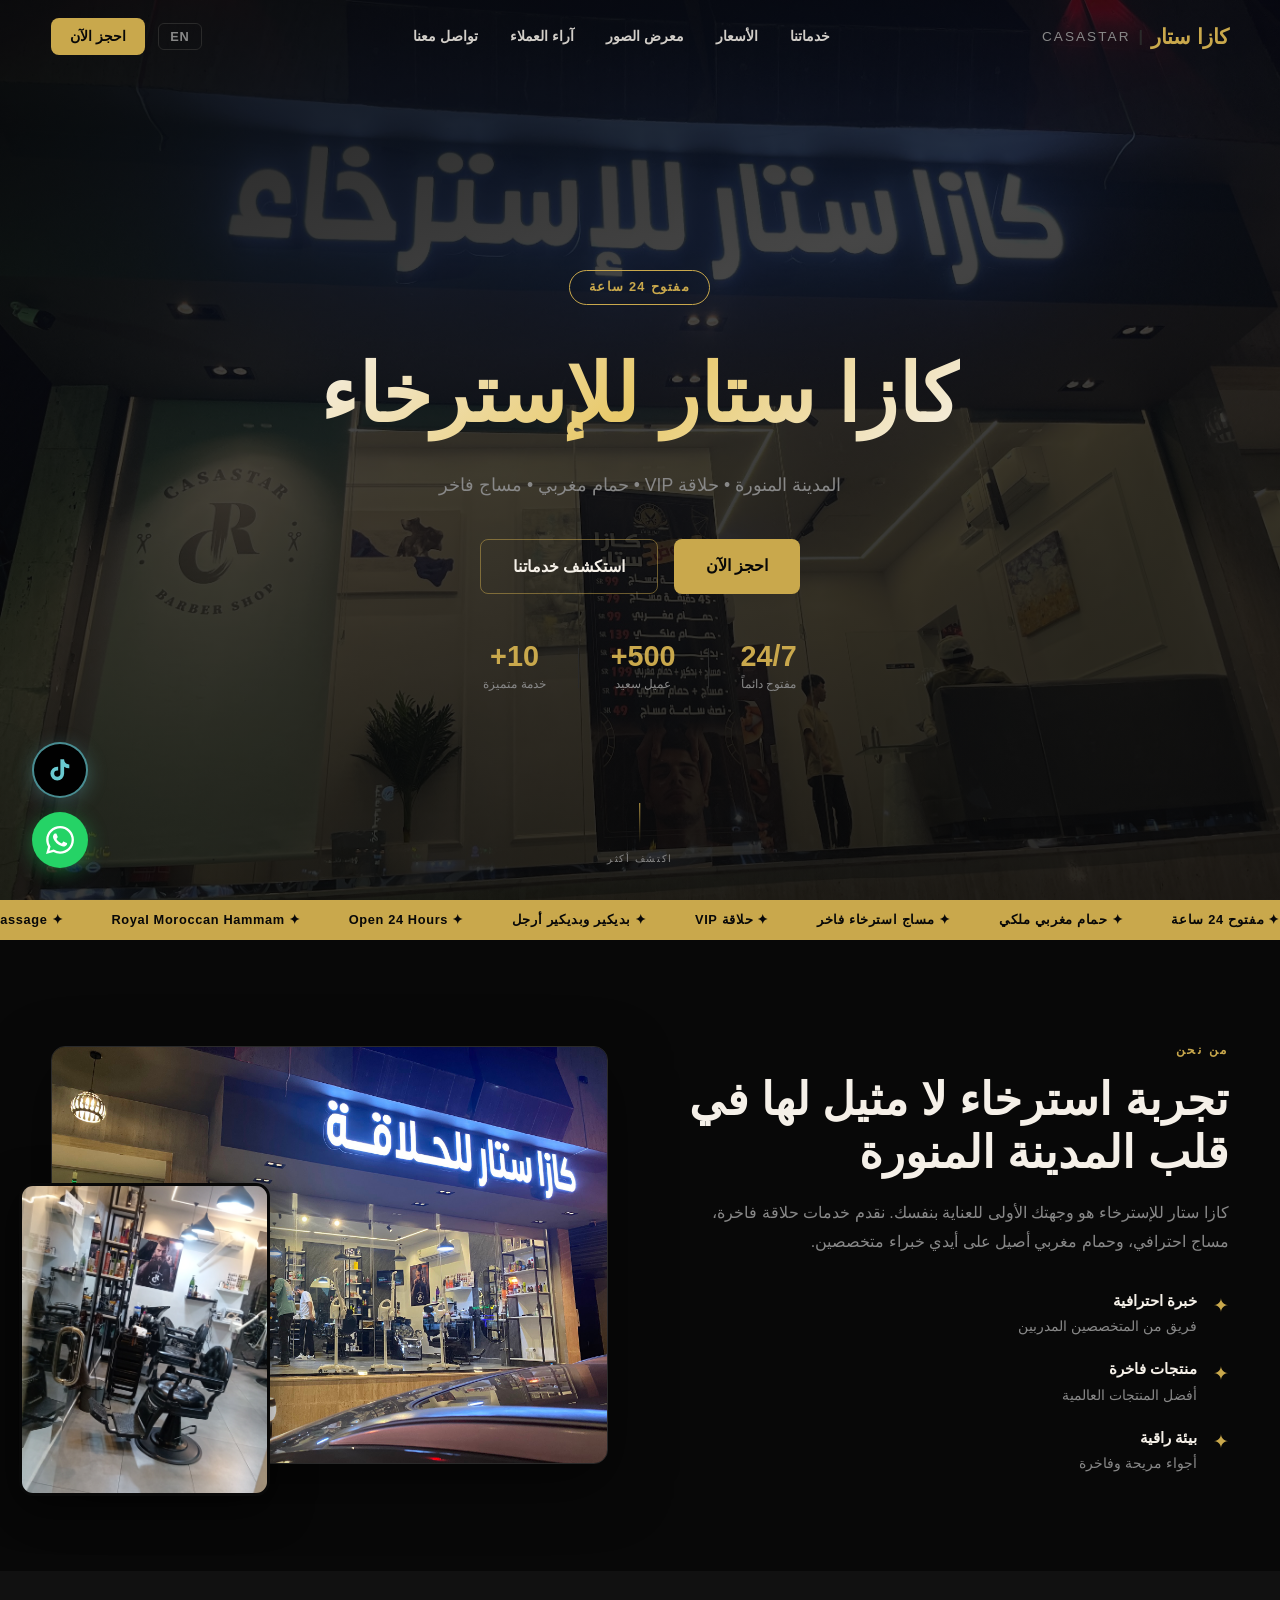
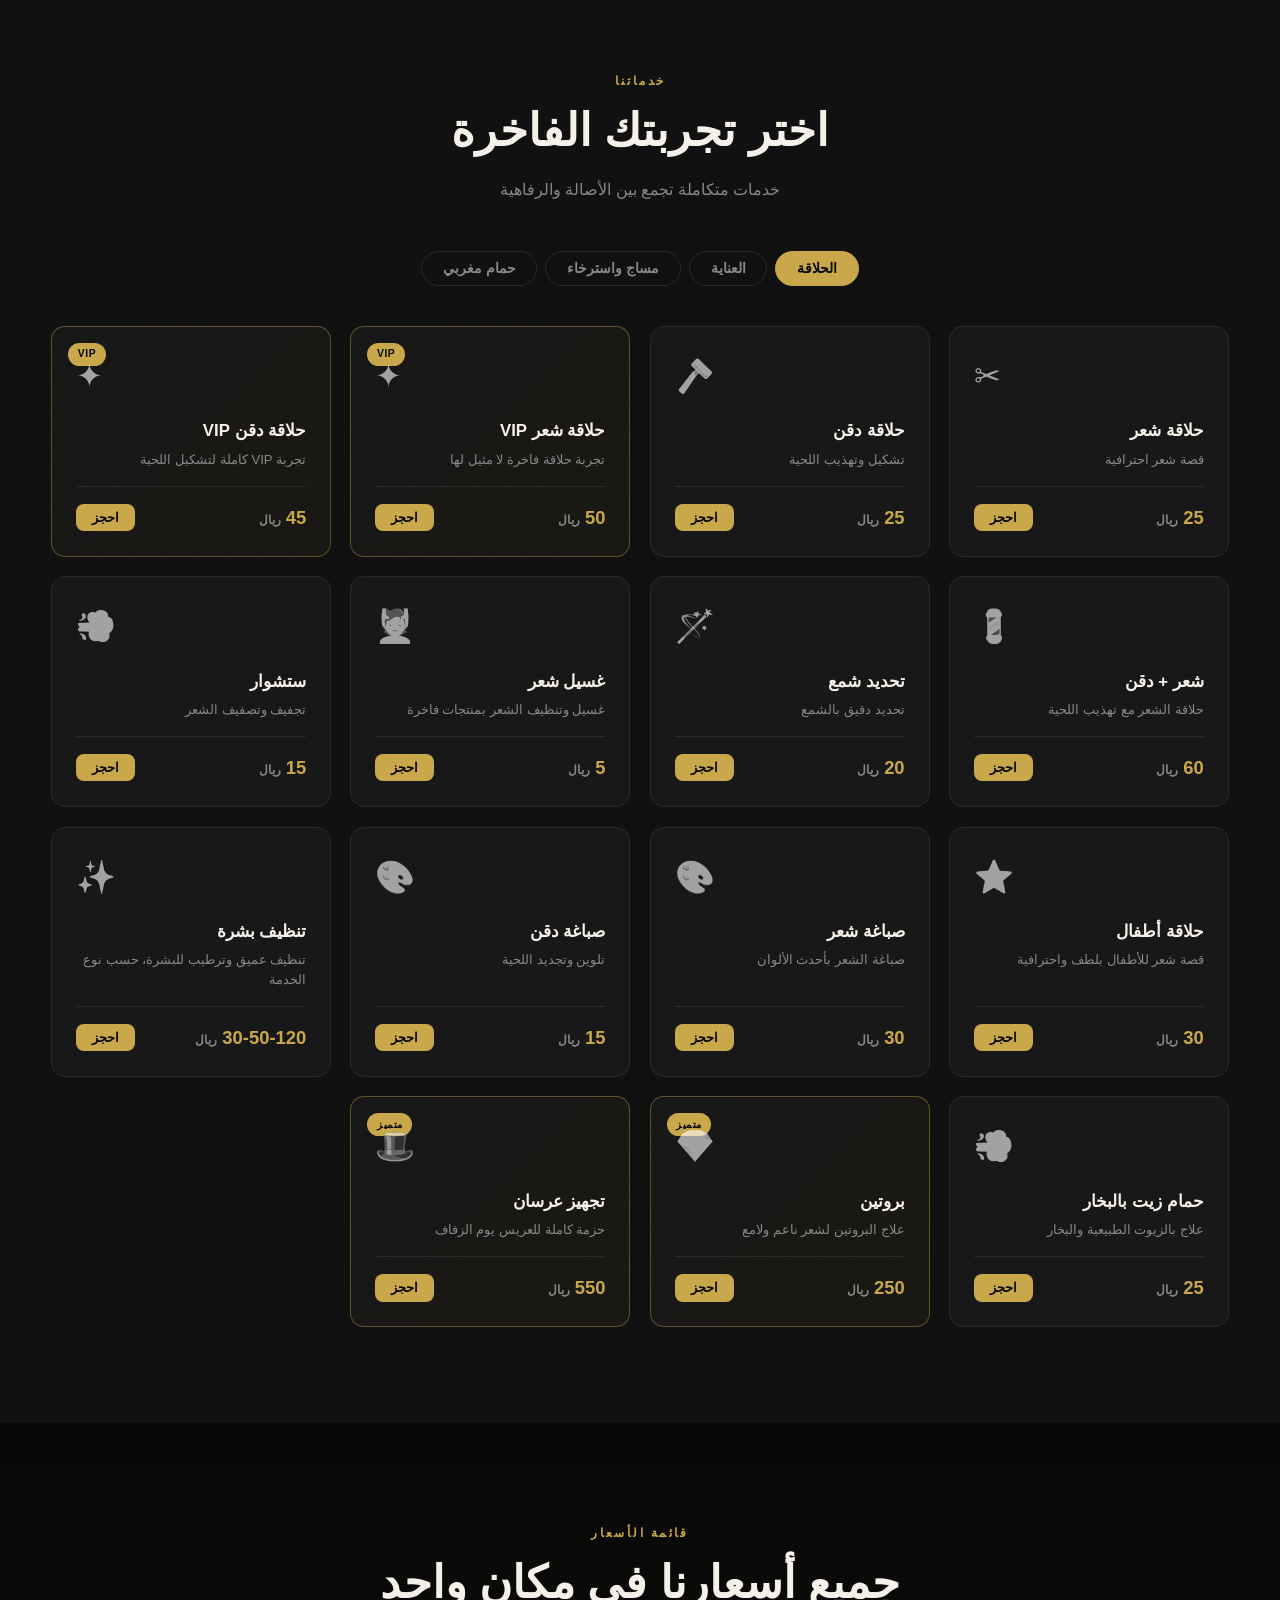
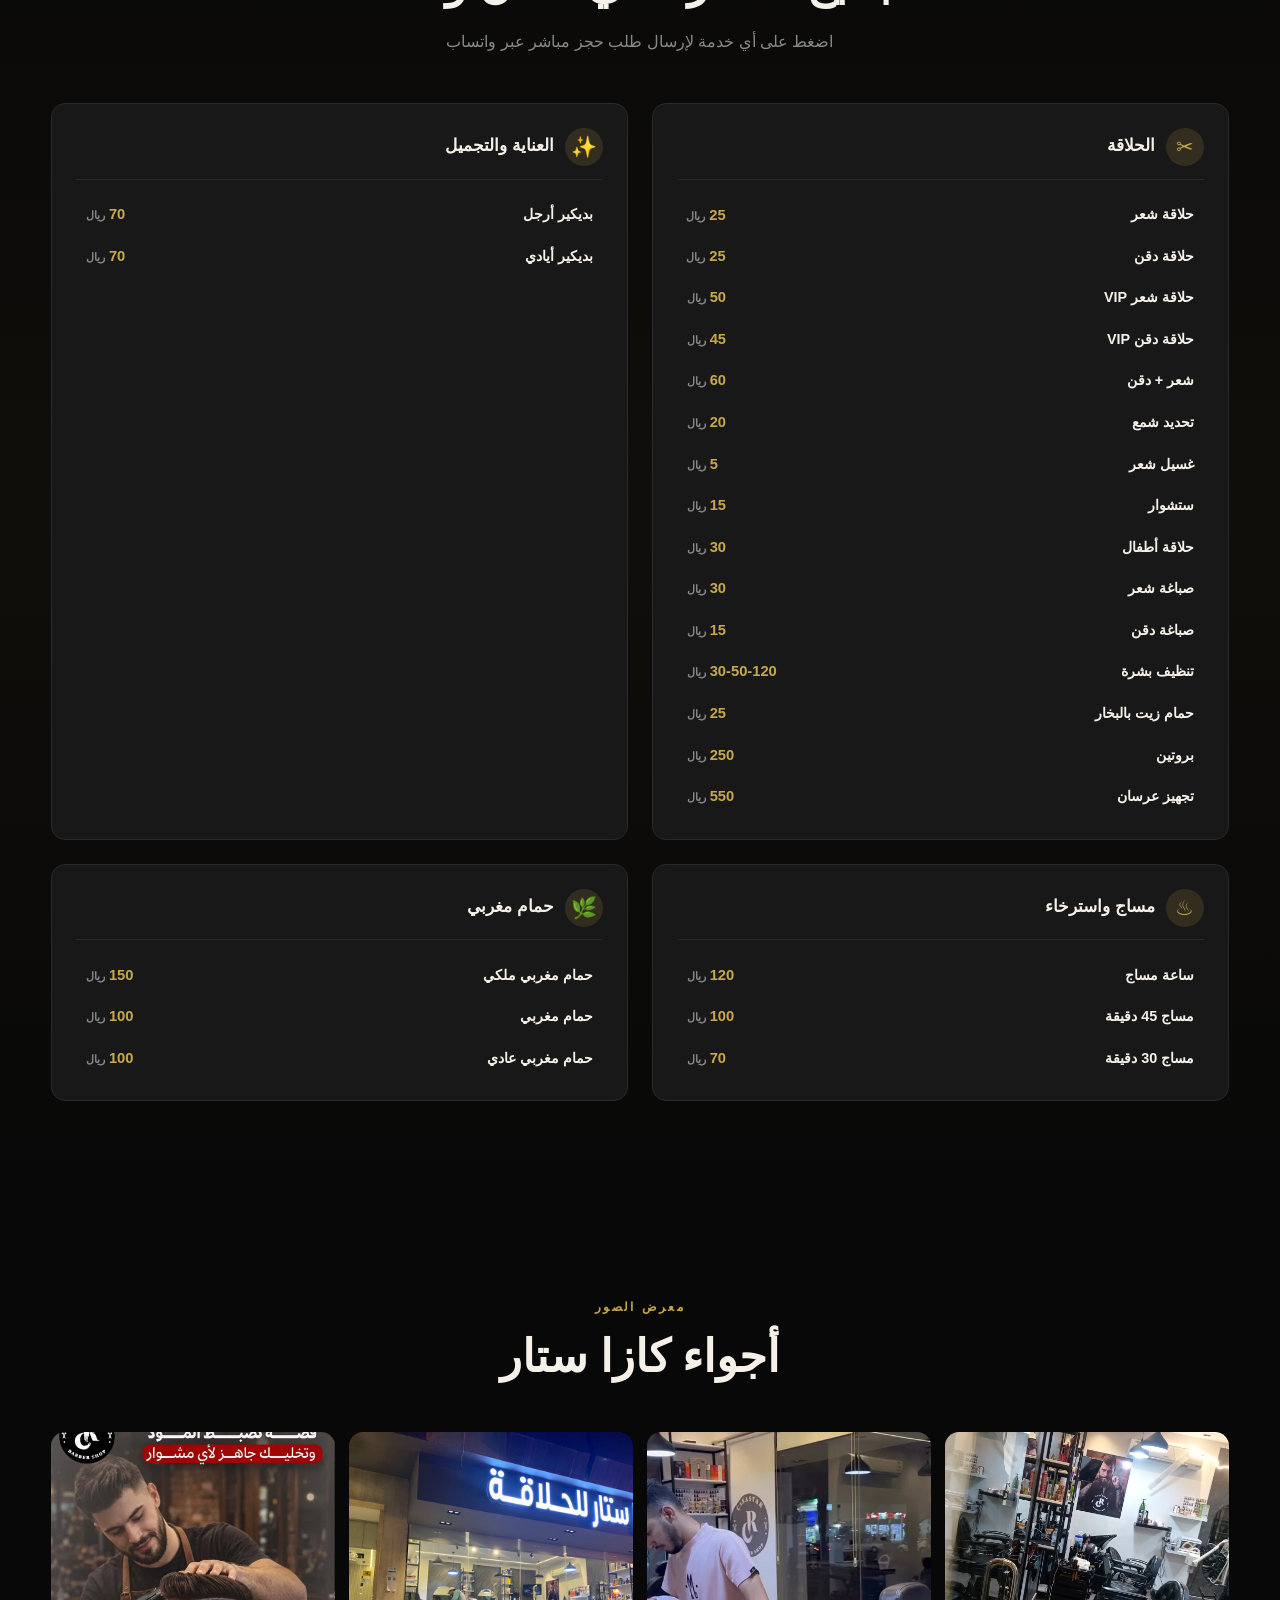
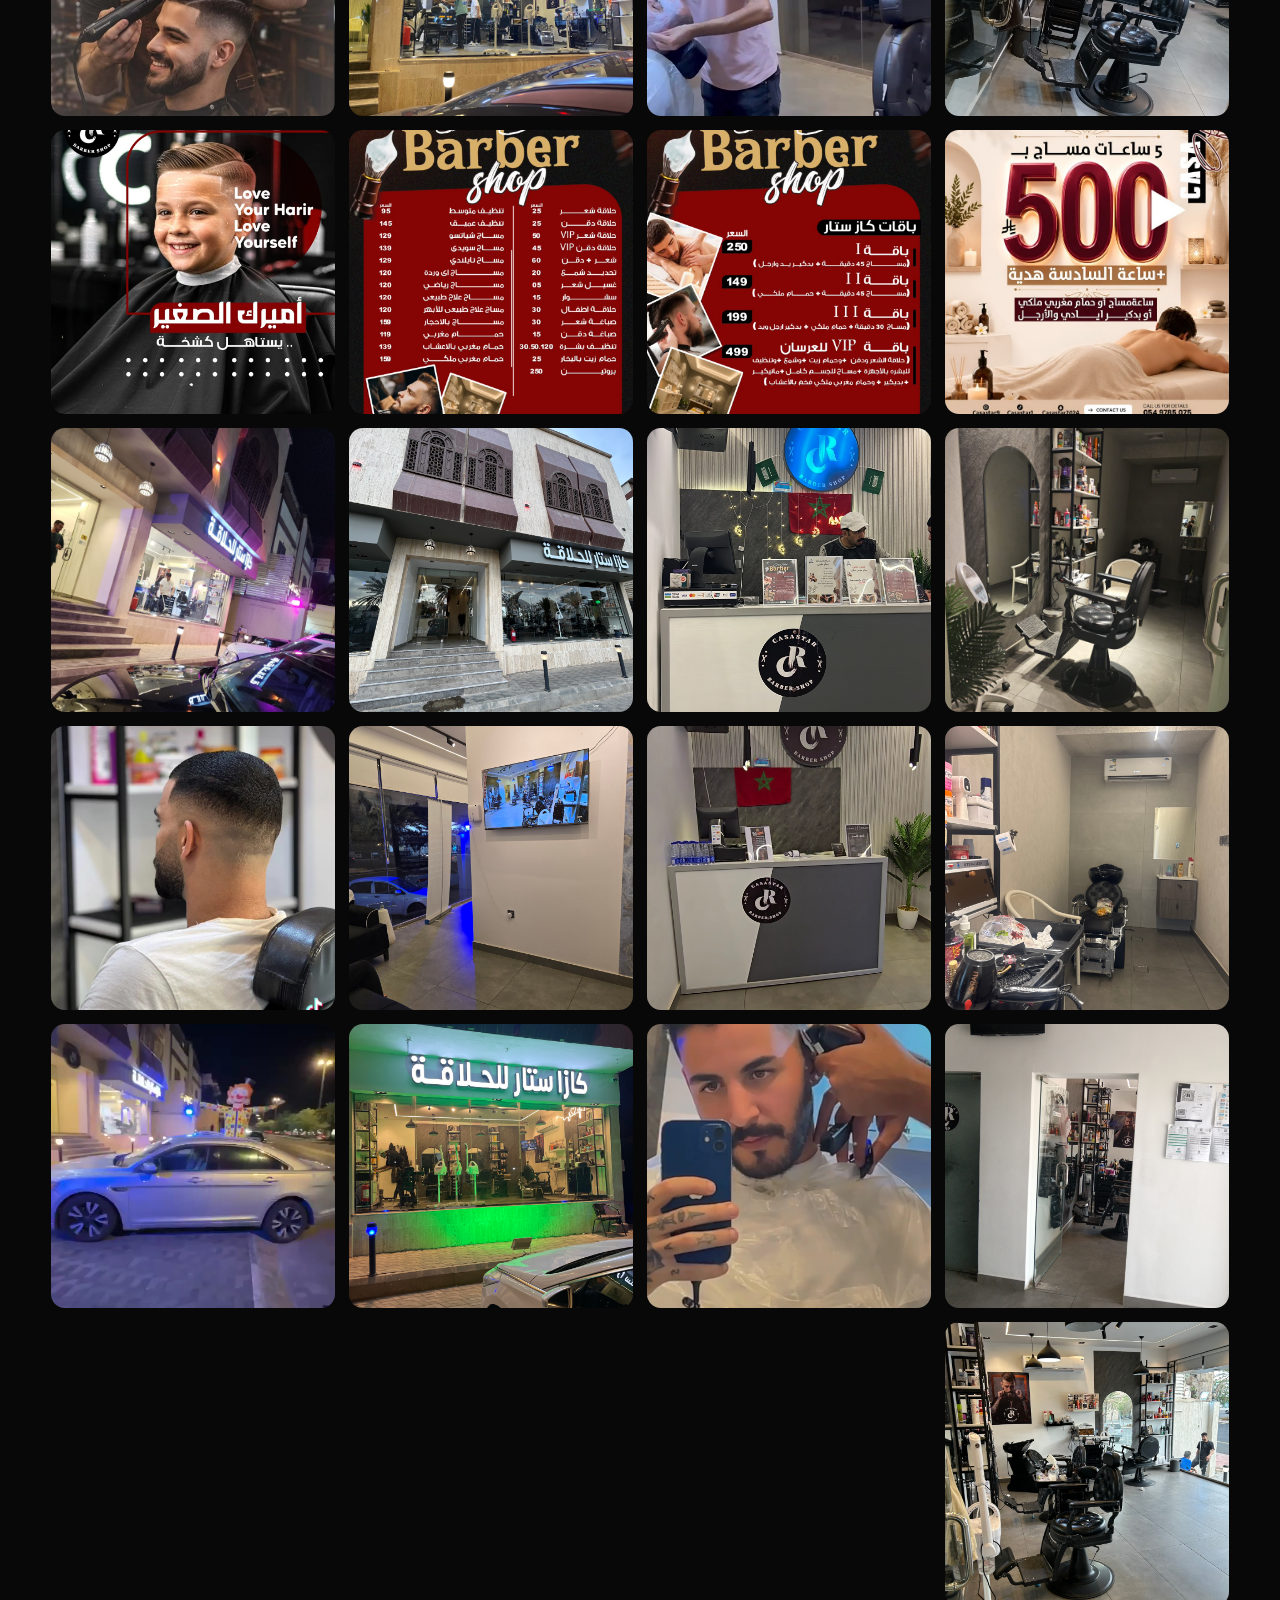
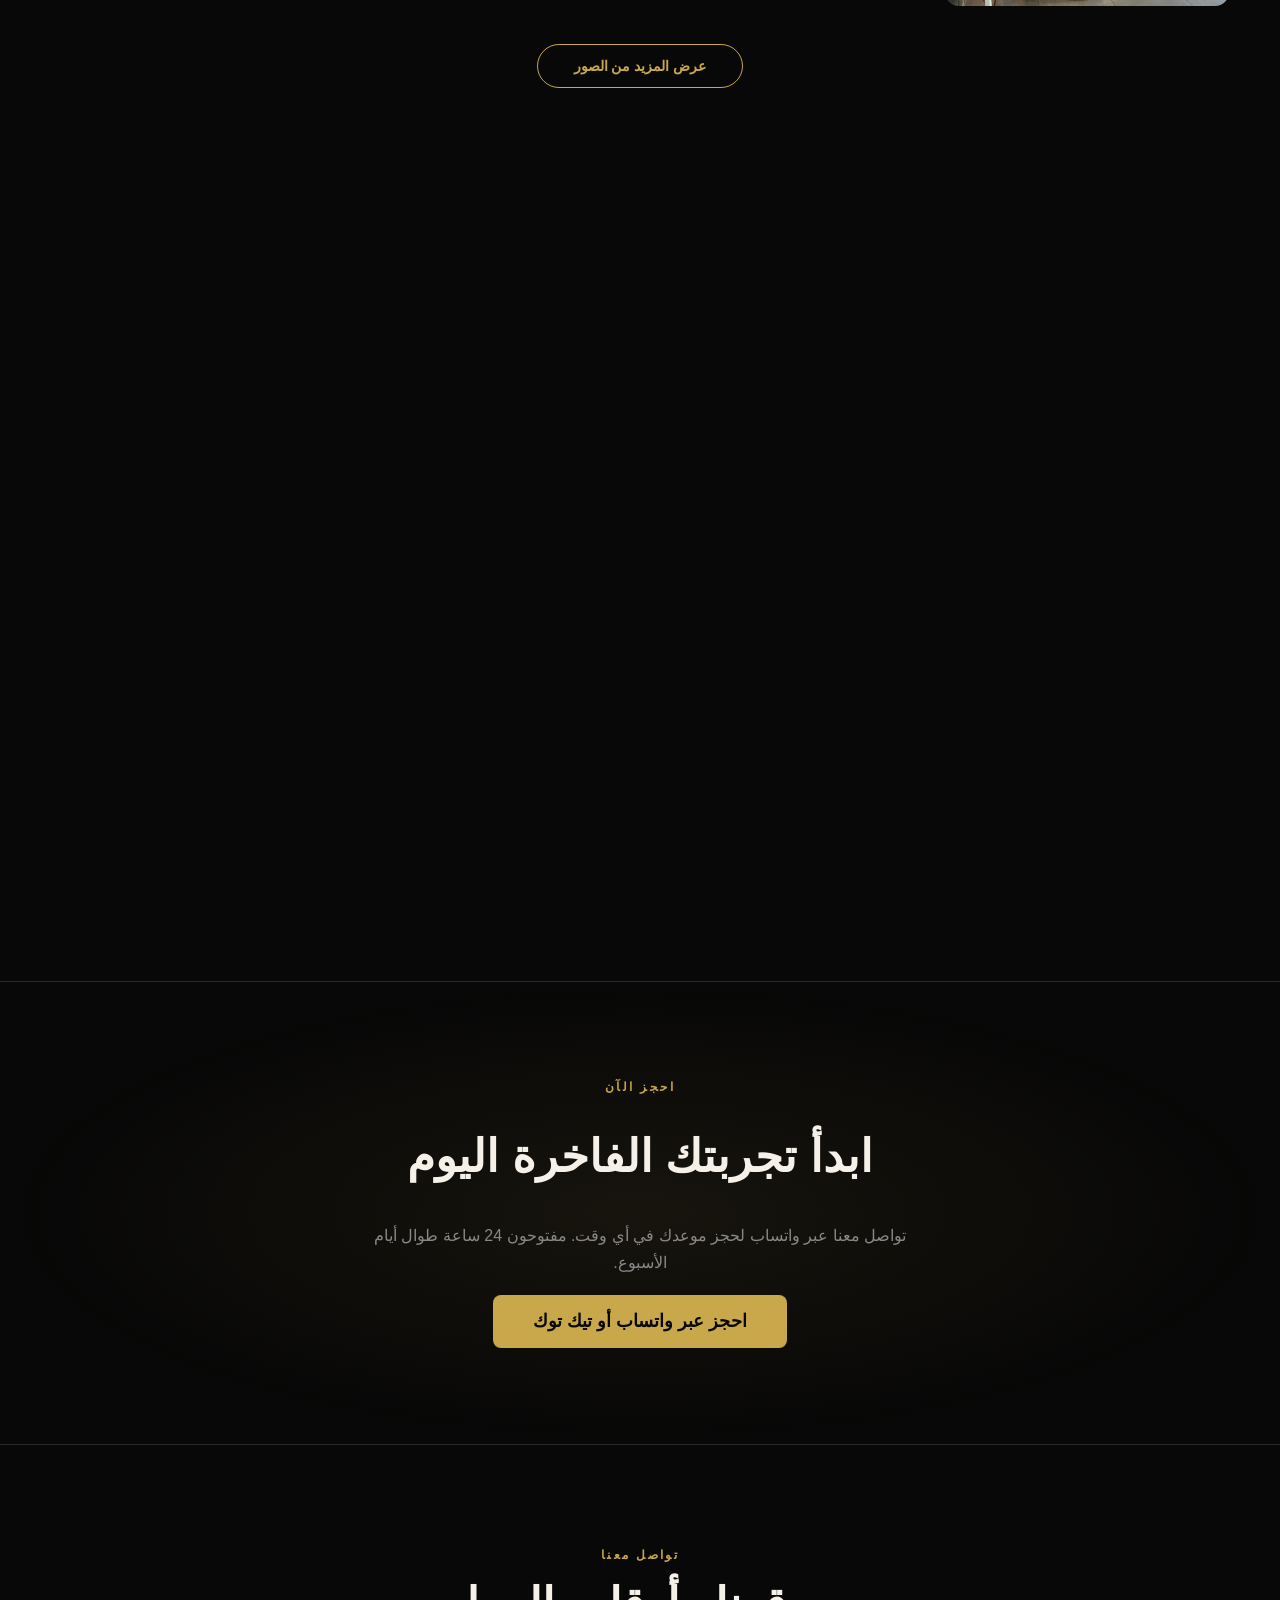
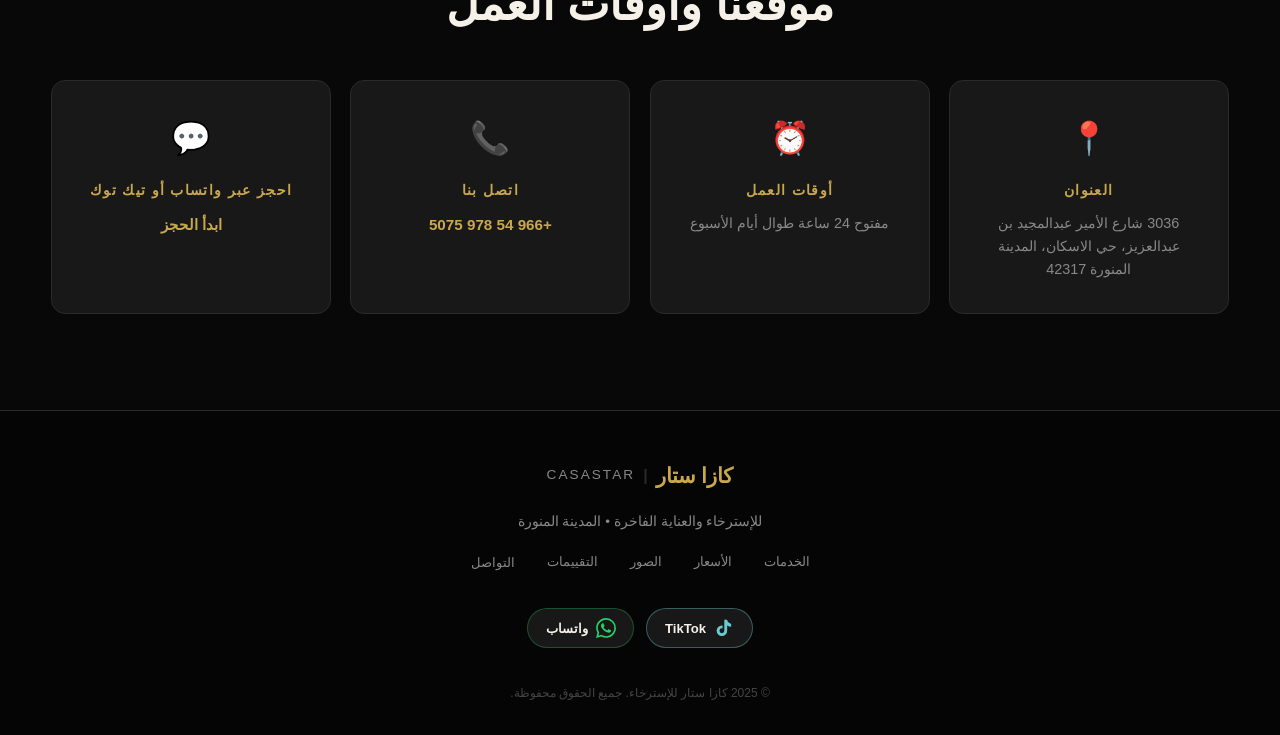
==== commit cd4d5ad7: "update" ====
--- a/index.html
+++ b/index.html
@@ -1160,6 +1160,45 @@
 </button>
 
 
+<!-- ===== PLATFORM PICKER MODAL — choose WhatsApp or TikTok before booking ===== -->
+<div class="platform-picker-overlay" id="platformPickerOverlay" role="dialog" aria-modal="true" aria-label="اختر طريقة التواصل">
+  <div class="platform-picker-modal" id="platformPickerModal">
+    <button type="button" class="platform-picker-close" id="platformPickerClose" aria-label="إغلاق">✕</button>
+    <div class="platform-picker-header">
+      <h2 data-ar="كيف تحب تكمل حجزك؟" data-en="How would you like to book?">كيف تحب تكمل حجزك؟</h2>
+      <p data-ar="اختر وسيلة التواصل المفضلة لإتمام الحجز والدفع" data-en="Choose your preferred platform to complete your booking and payment">اختر وسيلة التواصل المفضلة لإتمام الحجز والدفع</p>
+    </div>
+    <div class="platform-picker-options">
+      <button type="button" class="platform-opt platform-opt-whatsapp" data-platform="whatsapp">
+        <span class="platform-opt-icon">
+          <svg viewBox="0 0 24 24" xmlns="http://www.w3.org/2000/svg" aria-hidden="true">
+            <path d="M17.472 14.382c-.297-.149-1.758-.867-2.03-.967-.273-.099-.471-.148-.67.15-.197.297-.767.966-.94 1.164-.173.199-.347.223-.644.075-.297-.15-1.255-.463-2.39-1.475-.883-.788-1.48-1.761-1.653-2.059-.173-.297-.018-.458.13-.606.134-.133.298-.347.446-.52.149-.174.198-.298.298-.497.099-.198.05-.371-.025-.52-.075-.149-.669-1.612-.916-2.207-.242-.579-.487-.5-.669-.51-.173-.008-.371-.01-.57-.01-.198 0-.52.074-.792.372-.272.297-1.04 1.016-1.04 2.479 0 1.462 1.065 2.875 1.213 3.074.149.198 2.096 3.2 5.077 4.487.709.306 1.262.489 1.694.625.712.227 1.36.195 1.871.118.571-.085 1.758-.719 2.006-1.413.248-.694.248-1.289.173-1.413-.074-.124-.272-.198-.57-.347m-5.421 7.403h-.004a9.87 9.87 0 01-5.031-1.378l-.361-.214-3.741.982.998-3.648-.235-.374a9.86 9.86 0 01-1.51-5.26c.001-5.45 4.436-9.884 9.888-9.884 2.64 0 5.122 1.03 6.988 2.898a9.825 9.825 0 012.893 6.994c-.003 5.45-4.437 9.884-9.885 9.884m8.413-18.297A11.815 11.815 0 0012.05 0C5.495 0 .16 5.335.157 11.892c0 2.096.547 4.142 1.588 5.945L.057 24l6.305-1.654a11.882 11.882 0 005.683 1.448h.005c6.554 0 11.89-5.335 11.893-11.893a11.821 11.821 0 00-3.48-8.413z"/>
+          </svg>
+        </span>
+        <span class="platform-opt-text">
+          <strong data-ar="واتساب" data-en="WhatsApp">واتساب</strong>
+          <span data-ar="تواصل وحجز سريع" data-en="Quick chat & booking">تواصل وحجز سريع</span>
+        </span>
+        <span class="platform-opt-arrow">←</span>
+      </button>
+
+      <button type="button" class="platform-opt platform-opt-tiktok" data-platform="tiktok">
+        <span class="platform-opt-icon">
+          <svg viewBox="0 0 24 24" xmlns="http://www.w3.org/2000/svg" aria-hidden="true">
+            <path d="M19.59 6.69a4.83 4.83 0 0 1-3.77-4.25V2h-3.45v13.67a2.89 2.89 0 0 1-2.88 2.5 2.89 2.89 0 0 1-2.89-2.89 2.89 2.89 0 0 1 2.89-2.89c.28 0 .54.04.79.1V9.01a6.33 6.33 0 0 0-.79-.05 6.34 6.34 0 0 0-6.34 6.34 6.34 6.34 0 0 0 6.34 6.34 6.34 6.34 0 0 0 6.33-6.34V8.95a8.16 8.16 0 0 0 4.77 1.52V7.02a4.85 4.85 0 0 1-1-.33z"/>
+          </svg>
+        </span>
+        <span class="platform-opt-text">
+          <strong data-ar="تيك توك" data-en="TikTok">تيك توك</strong>
+          <span data-ar="راسلنا عبر تيك توك" data-en="Message us on TikTok">راسلنا عبر تيك توك</span>
+        </span>
+        <span class="platform-opt-arrow">←</span>
+      </button>
+    </div>
+  </div>
+</div>
+<!-- ===== END PLATFORM PICKER MODAL ===== -->
+
 <div class="booking-chat-overlay" id="bookingOverlay" role="dialog" aria-modal="true" aria-label="نافذة الحجز">
   <div class="booking-chat" id="bookingChat">
     <div class="chat-header" id="chatHeader">
--- a/css/style.css
+++ b/css/style.css
@@ -2263,4 +2263,188 @@
 }
 .tiktok-open-btn:hover {
   box-shadow: 0 8px 24px rgba(105,201,208,0.35);
+}
+
+/* ============================================================
+   PLATFORM PICKER MODAL — choose WhatsApp / TikTok before booking
+   ============================================================ */
+.platform-picker-overlay {
+  position: fixed;
+  inset: 0;
+  background: rgba(0,0,0,0.82);
+  backdrop-filter: blur(8px);
+  -webkit-backdrop-filter: blur(8px);
+  z-index: 10500;
+  display: flex;
+  align-items: center;
+  justify-content: center;
+  padding: 1rem;
+  opacity: 0;
+  visibility: hidden;
+  transition: opacity 0.3s, visibility 0.3s;
+}
+.platform-picker-overlay.open {
+  opacity: 1;
+  visibility: visible;
+}
+
+.platform-picker-modal {
+  background: var(--dark);
+  border: 1.5px solid var(--border);
+  border-radius: 22px;
+  width: min(440px, 100%);
+  max-height: 90vh;
+  overflow-y: auto;
+  padding: 2.25rem 1.75rem 1.85rem;
+  position: relative;
+  text-align: center;
+  animation: platformPickerPop 0.4s cubic-bezier(0.34, 1.56, 0.64, 1) both;
+}
+
+@keyframes platformPickerPop {
+  from { transform: translateY(24px) scale(0.94); opacity: 0; }
+  to   { transform: translateY(0) scale(1);       opacity: 1; }
+}
+
+.platform-picker-close {
+  position: absolute;
+  top: 1rem;
+  left: 1rem;
+  width: 32px;
+  height: 32px;
+  border-radius: 50%;
+  background: var(--card);
+  border: 1px solid var(--border);
+  color: var(--muted);
+  font-size: 0.9rem;
+  display: flex;
+  align-items: center;
+  justify-content: center;
+  transition: background 0.2s, color 0.2s, transform 0.2s;
+  cursor: pointer;
+}
+body.lang-en .platform-picker-close { left: auto; right: 1rem; }
+.platform-picker-close:hover { background: var(--border); color: var(--cream); transform: rotate(90deg); }
+
+.platform-picker-header { margin-bottom: 1.75rem; }
+.platform-picker-header h2 {
+  font-size: 1.35rem;
+  font-weight: 800;
+  color: var(--cream);
+  margin-bottom: 0.45rem;
+}
+.platform-picker-header p {
+  color: var(--muted);
+  font-size: 0.88rem;
+  line-height: 1.6;
+}
+
+.platform-picker-options {
+  display: flex;
+  flex-direction: column;
+  gap: 0.85rem;
+}
+
+.platform-opt {
+  display: flex;
+  align-items: center;
+  gap: 1rem;
+  padding: 1rem 1.1rem;
+  background: var(--card);
+  border: 1.5px solid var(--border);
+  border-radius: 16px;
+  font-family: inherit;
+  text-align: start;
+  cursor: pointer;
+  position: relative;
+  overflow: hidden;
+  transition: transform 0.25s cubic-bezier(0.34, 1.56, 0.64, 1), border-color 0.25s, box-shadow 0.25s;
+}
+
+.platform-opt::before {
+  content: '';
+  position: absolute;
+  inset: 0;
+  opacity: 0;
+  transition: opacity 0.25s;
+  z-index: 0;
+}
+
+.platform-opt-icon {
+  position: relative;
+  z-index: 1;
+  width: 52px;
+  height: 52px;
+  border-radius: 50%;
+  display: flex;
+  align-items: center;
+  justify-content: center;
+  flex-shrink: 0;
+  transition: transform 0.3s cubic-bezier(0.34, 1.56, 0.64, 1);
+}
+.platform-opt-icon svg { width: 26px; height: 26px; }
+
+.platform-opt-text {
+  position: relative;
+  z-index: 1;
+  display: flex;
+  flex-direction: column;
+  gap: 0.15rem;
+  flex: 1;
+}
+.platform-opt-text strong { font-size: 1rem; font-weight: 800; color: var(--cream); }
+.platform-opt-text span { font-size: 0.8rem; color: var(--muted); }
+
+.platform-opt-arrow {
+  position: relative;
+  z-index: 1;
+  color: var(--muted);
+  font-size: 1.1rem;
+  transition: transform 0.25s, color 0.25s;
+}
+body.lang-en .platform-opt-arrow { transform: scaleX(-1); }
+
+.platform-opt:hover { transform: translateY(-3px); }
+.platform-opt:active { transform: translateY(-1px) scale(0.98); }
+.platform-opt:hover .platform-opt-icon { transform: scale(1.1) rotate(-6deg); }
+.platform-opt:hover .platform-opt-arrow { transform: translateX(-4px); }
+body.lang-en .platform-opt:hover .platform-opt-arrow { transform: scaleX(-1) translateX(-4px); }
+
+/* WhatsApp brand styling */
+.platform-opt-whatsapp .platform-opt-icon { background: #25D366; }
+.platform-opt-whatsapp .platform-opt-icon svg { fill: white; }
+.platform-opt-whatsapp:hover {
+  border-color: #25D366;
+  box-shadow: 0 10px 30px rgba(37,211,102,0.25);
+}
+.platform-opt-whatsapp:hover::before {
+  opacity: 1;
+  background: linear-gradient(135deg, rgba(37,211,102,0.12), transparent 60%);
+}
+.platform-opt-whatsapp:hover .platform-opt-arrow { color: #25D366; }
+
+/* TikTok brand styling */
+.platform-opt-tiktok .platform-opt-icon { background: #010101; border: 2px solid rgba(105,201,208,0.7); }
+.platform-opt-tiktok .platform-opt-icon svg { fill: #69C9D0; }
+.platform-opt-tiktok:hover {
+  border-color: #69C9D0;
+  box-shadow: 0 10px 30px rgba(105,201,208,0.25), 0 0 0 1px rgba(238,32,98,0.15);
+}
+.platform-opt-tiktok:hover::before {
+  opacity: 1;
+  background: linear-gradient(135deg, rgba(105,201,208,0.12), rgba(238,32,98,0.08) 60%, transparent 80%);
+}
+.platform-opt-tiktok:hover .platform-opt-arrow { color: #69C9D0; }
+
+@media (prefers-reduced-motion: reduce) {
+  .platform-picker-modal { animation: none; }
+  .platform-opt, .platform-opt-icon, .platform-opt-arrow, .platform-picker-close { transition: none; }
+}
+
+@media (max-width: 480px) {
+  .platform-picker-modal { padding: 1.85rem 1.25rem 1.5rem; border-radius: 18px; }
+  .platform-picker-header h2 { font-size: 1.15rem; }
+  .platform-opt { padding: 0.85rem 0.9rem; }
+  .platform-opt-icon { width: 46px; height: 46px; }
+  .platform-opt-icon svg { width: 22px; height: 22px; }
 }
